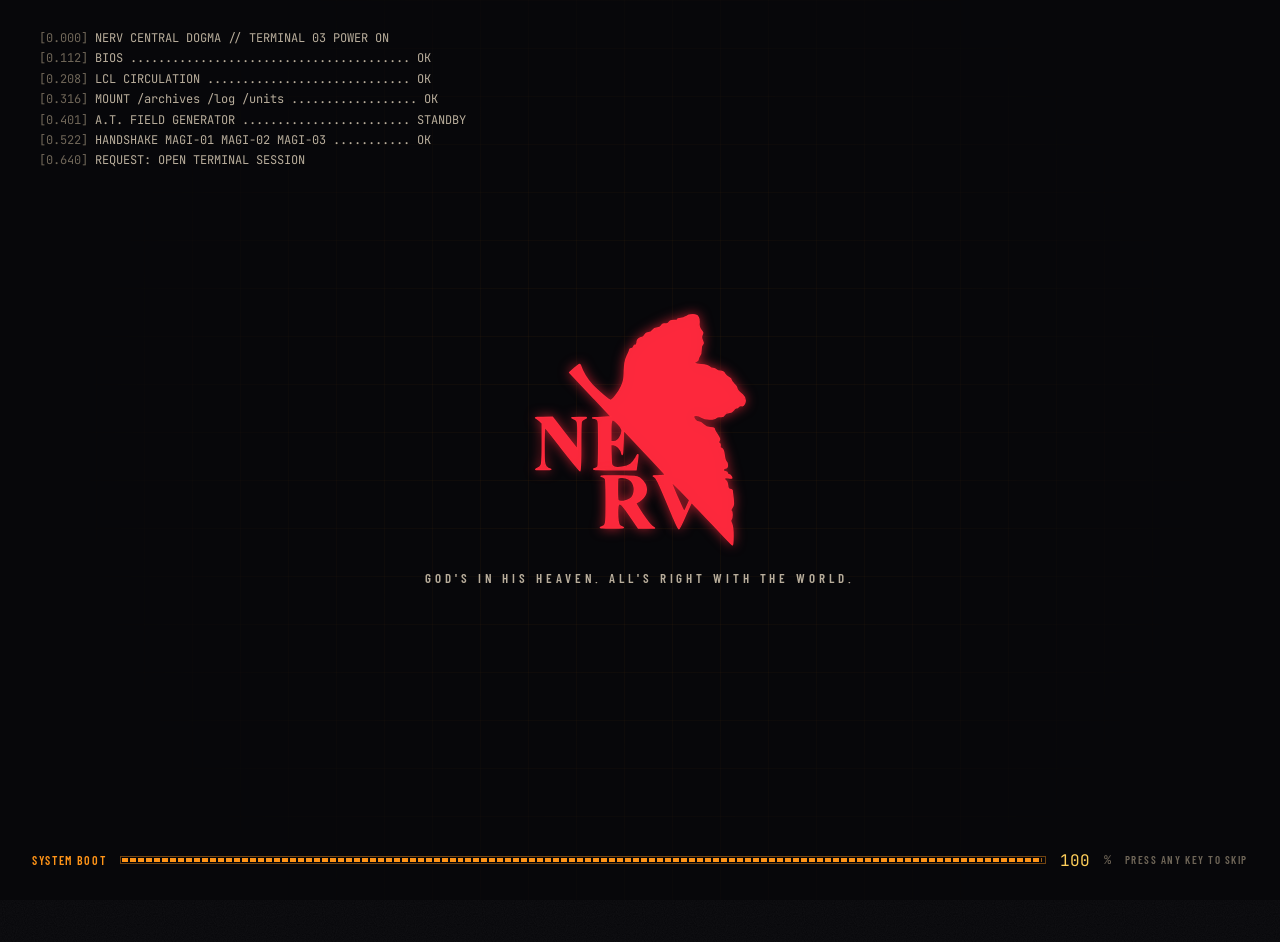
==== pilot/index.html @ dcb16325 "deploy: fc3ed68 (2026-10-24T13:28:58Z)" ====
<!DOCTYPE html><html data-astro-transition-scope="astro-gyrtbwwo-1" lang="zh-CN" data-theme="magi" data-fx="full"> <head><meta charset="utf-8"><meta name="viewport" content="width=device-width, initial-scale=1, viewport-fit=cover"><script>
  (function () {
    var THEMES = ["magi", "unit01", "unit02", "angel"];
    var FX = ["full", "low", "off"];
    function state() {
      var t = null, f = null;
      try {
        t = localStorage.getItem("nerv:theme");
        f = localStorage.getItem("nerv:fx");
        if (sessionStorage.getItem("nerv:angel") === "1") t = "angel";
      } catch (e) {}
      if (THEMES.indexOf(t) < 0) t = "magi";
      if (FX.indexOf(f) < 0) {
        var reduce = matchMedia("(prefers-reduced-motion: reduce)").matches;
        var coarse = matchMedia("(pointer: coarse)").matches;
        f = reduce || coarse ? "low" : "full";
      }
      return { t: t, f: f };
    }
    function apply(doc) {
      var s = state();
      doc.documentElement.dataset.theme = s.t;
      doc.documentElement.dataset.fx = s.f;
    }
    apply(document);
    // boot sequence: hide the shell before first paint (once per session)
    try {
      if (document.documentElement.dataset.fx !== "off" && !sessionStorage.getItem("nerv:booted")) {
        document.documentElement.classList.add("booting");
        // safety net if the boot script never runs
        setTimeout(function () {
          if (!sessionStorage.getItem("nerv:booted")) document.documentElement.classList.remove("booting");
        }, 6000);
      }
    } catch (e) {}
    document.addEventListener("astro:before-swap", function (e) {
      apply(e.newDocument);
      // root attributes are replaced on swap: carry over runtime capability classes
      ["has-webgl", "has-crosshair"].forEach(function (c) {
        if (document.documentElement.classList.contains(c)) e.newDocument.documentElement.classList.add(c);
      });
    });
  })();
</script><title>驾驶员 // NERV-BASE</title><meta name="description" content="关于 zzstar 与 NERV-BASE。"><link rel="canonical" href="https://nerv-base.com/pilot/"><meta name="theme-color" content="#07070a"><meta name="color-scheme" content="dark"><meta name="generator" content="Astro v7.4.2"><link rel="icon" href="/favicon.svg" type="image/svg+xml"><link rel="apple-touch-icon" href="/apple-touch-icon.png"><link rel="alternate" type="application/rss+xml" title="NERV-BASE" href="/rss.xml"><link rel="sitemap" href="/sitemap-index.xml"><meta property="og:site_name" content="NERV-BASE"><meta property="og:title" content="驾驶员"><meta property="og:description" content="关于 zzstar 与 NERV-BASE。"><meta property="og:type" content="website"><meta property="og:url" content="https://nerv-base.com/pilot/"><meta property="og:image" content="https://nerv-base.com/og/default.png"><meta property="og:image:width" content="1200"><meta property="og:image:height" content="630"><meta property="og:locale" content="zh_CN"><meta name="twitter:card" content="summary_large_image"><meta name="twitter:image" content="https://nerv-base.com/og/default.png"><link rel="preload" href="/fonts/eva-ming.076a8bb2.woff2" as="font" type="font/woff2" crossorigin> <style>@font-face{font-family:"EvaMing";src:url("/fonts/eva-ming.076a8bb2.woff2") format("woff2");font-weight:100 900;font-style:normal;font-display:swap;}</style><script defer src="https://umami.nerv-base.com/script.js" data-website-id="9819e1de-2ad7-4efb-9c79-26a27632ddd4" data-domains="nerv-base.com"></script><meta name="astro-view-transitions-enabled" content="true"> <meta name="astro-view-transitions-fallback" content="animate"><script type="module" src="/_astro/ClientRouter.astro_astro_type_script_index_0_lang.Cl372-C-.js"></script><link rel="stylesheet" href="/_astro/Base.BoJgZ5zO.css"><style>.pilot[data-astro-cid-vdq5rtl2]{gap:var(--gap);grid-template-columns:18.75rem minmax(0,1fr);align-items:start;display:grid}.pc-body[data-astro-cid-vdq5rtl2]{padding:1rem 1.125rem 1.125rem calc(var(--cut) + .5rem);grid-template-columns:minmax(0,1fr);gap:.875rem;display:grid}.pc-photo[data-astro-cid-vdq5rtl2]{border:1px solid var(--c-line-soft);background:repeating-linear-gradient(0deg, rgba(var(--c-primary-rgb), .05) 0 .125rem, transparent .125rem .25rem), var(--c-bg);place-items:center;height:14.375rem;padding:1.25rem;display:grid}.pc-photo[data-astro-cid-vdq5rtl2] svg{width:auto;max-width:100%;height:11.875rem}.pc-bar[data-astro-cid-vdq5rtl2]{height:.5rem}.pc-code[data-astro-cid-vdq5rtl2]{color:var(--c-fg-3);letter-spacing:.05em;margin:0;font-size:.625rem}@media (width<=900px){.pilot[data-astro-cid-vdq5rtl2]{grid-template-columns:minmax(0,1fr)}}
</style><link rel="stylesheet" href="/_astro/code999.D8M2jxet.css"><link rel="stylesheet" href="/_astro/waline.vwYoXT3E.css"><script type="module" src="/_astro/page.DPstRSKW.js"></script><style>[data-astro-transition-scope="astro-gyrtbwwo-1"] { view-transition-name: astro-gyrtbwwo-1; }@layer astro { ::view-transition-old(astro-gyrtbwwo-1) { animation: none; opacity: 0; mix-blend-mode: normal; }::view-transition-new(astro-gyrtbwwo-1) { animation: none; mix-blend-mode: normal; }::view-transition-group(astro-gyrtbwwo-1) { animation: none } }[data-astro-transition-fallback="old"] [data-astro-transition-scope="astro-gyrtbwwo-1"],
			[data-astro-transition-fallback="old"][data-astro-transition-scope="astro-gyrtbwwo-1"] { animation: none; mix-blend-mode: normal; }[data-astro-transition-fallback="new"] [data-astro-transition-scope="astro-gyrtbwwo-1"],
			[data-astro-transition-fallback="new"][data-astro-transition-scope="astro-gyrtbwwo-1"] { animation: none; mix-blend-mode: normal; }</style><style>[data-astro-transition-scope="astro-iywf7oe7-2"] { view-transition-name: stage; }@layer astro { ::view-transition-old(stage) { 
	animation-duration: 110ms;
	animation-timing-function: steps(2, end);
	animation-fill-mode: both;
	animation-name: nerv-sig-out; }::view-transition-new(stage) { 
	animation-duration: 460ms;
	animation-timing-function: cubic-bezier(0.16, 1, 0.3, 1);
	animation-fill-mode: both;
	animation-name: nerv-sig-in; }[data-astro-transition=back]::view-transition-old(stage) { 
	animation-duration: 110ms;
	animation-timing-function: steps(2, end);
	animation-fill-mode: both;
	animation-name: nerv-sig-out; }[data-astro-transition=back]::view-transition-new(stage) { 
	animation-duration: 460ms;
	animation-timing-function: cubic-bezier(0.16, 1, 0.3, 1);
	animation-fill-mode: both;
	animation-name: nerv-sig-in-back; } }[data-astro-transition-fallback="old"] [data-astro-transition-scope="astro-iywf7oe7-2"],
			[data-astro-transition-fallback="old"][data-astro-transition-scope="astro-iywf7oe7-2"] { 
	animation-duration: 110ms;
	animation-timing-function: steps(2, end);
	animation-fill-mode: both;
	animation-name: nerv-sig-out; }[data-astro-transition-fallback="new"] [data-astro-transition-scope="astro-iywf7oe7-2"],
			[data-astro-transition-fallback="new"][data-astro-transition-scope="astro-iywf7oe7-2"] { 
	animation-duration: 460ms;
	animation-timing-function: cubic-bezier(0.16, 1, 0.3, 1);
	animation-fill-mode: both;
	animation-name: nerv-sig-in; }[data-astro-transition=back][data-astro-transition-fallback="old"] [data-astro-transition-scope="astro-iywf7oe7-2"],
			[data-astro-transition=back][data-astro-transition-fallback="old"][data-astro-transition-scope="astro-iywf7oe7-2"] { 
	animation-duration: 110ms;
	animation-timing-function: steps(2, end);
	animation-fill-mode: both;
	animation-name: nerv-sig-out; }[data-astro-transition=back][data-astro-transition-fallback="new"] [data-astro-transition-scope="astro-iywf7oe7-2"],
			[data-astro-transition=back][data-astro-transition-fallback="new"][data-astro-transition-scope="astro-iywf7oe7-2"] { 
	animation-duration: 460ms;
	animation-timing-function: cubic-bezier(0.16, 1, 0.3, 1);
	animation-fill-mode: both;
	animation-name: nerv-sig-in-back; }</style></head> <body data-variant="default"> <a class="skip-link" href="#main">跳到正文 / SKIP</a> <canvas data-astro-transition-persist="hexfield" id="hexfield" class="hexfield" aria-hidden="true"></canvas> <div class="hex-fallback" aria-hidden="true"></div> <div data-astro-transition-persist="crt" class="crt" aria-hidden="true"><i class="crt-noise"></i></div> <div class="shell"> <header data-astro-transition-persist="statusbar" class="statusbar" data-astro-cid-nuzon3mj> <a class="sb-brand" href="/" aria-label="NERV-BASE 首页" data-lock data-astro-cid-nuzon3mj> <svg class="nerv-logo sb-logo" viewBox="52 12 234 254" role="img" aria-label="NERV" xmlns="http://www.w3.org/2000/svg" data-astro-cid-7beclvjf> <title>NERV</title> <g class="emblem" data-astro-cid-7beclvjf> <path d="M218.0 18.0C216.6 19.1 214.0 20.0 212.3 20.0C210.5 20.0 209.0 20.4 209.0 21.0C209.0 21.5 207.2 22.0 205.0 22.0C202.0 22.0 200.8 22.5 199.9 24.1C199.1 25.7 198.1 26.1 195.8 25.8C193.4 25.4 192.6 25.8 191.7 27.7C190.9 29.4 189.9 30.0 187.4 30.0C184.9 30.0 183.6 30.7 182.4 32.5C181.3 34.2 179.8 35.0 178.1 35.0C176.2 35.0 174.9 35.8 174.0 37.5C173.3 38.9 172.0 40.0 171.1 40.0C168.8 40.1 166.0 42.4 166.0 44.3C166.0 46.9 164.9 49.0 163.8 48.4C163.3 48.1 162.6 48.7 162.3 49.9C162.0 51.1 161.0 52.0 159.9 52.0C158.8 52.0 158.0 52.5 158.0 53.2C158.0 53.8 156.8 56.8 155.3 59.9C152.9 64.8 152.5 66.9 152.3 75.9C152.1 85.1 151.7 87.1 149.1 92.6C146.3 98.7 139.7 107.0 137.8 107.0C136.1 107.0 124.5 97.3 118.2 90.6C113.0 85.0 107.8 76.3 105.6 69.7C105.1 68.1 104.3 68.5 99.5 72.7L94.1 77.5L98.9 82.5C101.5 85.2 111.5 95.8 121.1 106.0L138.5 124.5L127.5 125.1C121.4 125.4 117.5 125.7 118.8 125.8C120.1 125.9 122.0 126.5 123.1 127.0C124.9 128.0 125.0 129.4 125.0 152.3C125.0 165.6 124.6 177.1 124.1 177.8C123.6 178.6 121.7 179.6 119.9 180.0C117.9 180.5 126.2 180.8 140.6 180.9L164.8 181.0L165.9 173.5C167.4 163.2 167.3 162.8 164.5 168.2C163.1 170.7 160.7 173.8 159.0 175.0C154.9 177.9 144.8 179.5 141.2 177.8C138.5 176.5 138.5 176.3 138.2 165.2L137.9 154.0L140.5 154.0C144.1 154.0 148.7 158.8 149.7 163.6C150.3 166.6 150.6 164.1 151.0 153.0L151.5 138.6L173.5 161.9C185.6 174.7 195.7 185.6 195.8 186.1C196.0 186.6 192.9 187.0 188.8 187.1C183.3 187.1 182.1 187.4 183.8 188.0C186.4 189.1 188.3 193.0 201.1 223.7C205.7 234.9 209.9 243.9 210.3 243.7C210.8 243.6 213.9 237.3 217.2 229.7C220.6 222.2 223.6 216.0 223.9 216.0C224.3 216.0 234.0 226.0 245.5 238.2C257.0 250.5 266.7 260.6 267.2 260.8C267.6 261.0 268.0 256.7 268.0 251.2C268.0 244.1 267.5 240.4 266.4 238.1C265.2 235.7 265.1 234.5 265.9 233.7C267.3 232.3 267.4 225.3 266.0 224.5C265.4 224.1 265.7 222.8 266.9 221.2C268.6 218.8 268.7 217.6 268.0 211.0C267.5 206.9 267.1 203.2 267.0 202.8C267.0 202.4 266.0 202.0 264.8 201.8C262.9 201.6 262.4 200.8 262.2 197.5C262.0 195.3 261.2 193.1 260.4 192.7C259.6 192.3 259.0 191.2 259.0 190.4C259.0 189.1 259.8 189.0 263.1 189.5C267.0 190.2 267.1 190.1 266.1 188.1C265.4 186.9 264.3 186.0 263.5 186.0C262.7 186.0 262.0 185.4 262.0 184.6C262.0 183.8 261.0 183.0 259.8 182.8C258.5 182.6 257.5 181.8 257.5 181.0C257.5 180.2 258.5 179.4 259.8 179.2C261.5 178.9 262.0 178.2 262.0 176.1C262.0 174.5 261.4 172.7 260.6 172.1C259.8 171.4 258.9 168.2 258.5 164.8C257.9 160.0 257.4 158.7 255.8 158.2C254.4 157.9 253.9 157.1 254.3 155.4C254.5 154.0 254.1 152.9 253.3 152.6C252.2 152.2 252.2 151.7 253.1 150.1C254.2 148.5 253.8 147.5 251.2 143.4C249.4 140.8 248.0 138.1 248.0 137.3C248.0 136.4 246.6 136.0 243.7 136.0C240.2 136.0 238.8 135.4 236.5 133.0C234.9 131.3 232.6 130.0 231.4 130.0C229.1 130.0 226.0 126.7 226.0 124.3C226.0 122.3 231.1 122.8 234.5 125.0C238.4 127.6 248.1 127.8 250.1 125.4C251.0 124.3 252.4 124.0 254.6 124.3C257.2 124.7 257.9 124.4 258.9 122.4C259.7 120.5 260.7 120.0 263.4 120.0C265.9 120.0 267.2 119.4 268.4 117.5C269.3 116.1 270.7 115.0 271.4 115.0C272.1 115.0 273.3 114.4 273.9 113.6C274.6 112.8 275.9 112.4 277.0 112.7C278.4 113.1 279.3 112.5 280.1 110.7C281.6 107.5 280.6 103.5 277.7 100.9C276.5 99.8 274.7 98.2 273.8 97.3C272.8 96.4 272.0 94.9 272.0 94.0C272.0 93.1 270.7 91.1 269.0 89.5C267.4 87.9 266.0 86.0 266.0 85.3C266.0 84.6 264.7 83.4 263.2 82.6C261.7 81.8 259.8 80.0 259.0 78.6C258.0 76.6 256.9 76.0 254.5 76.0C252.7 76.0 250.7 75.3 250.0 74.5C249.3 73.7 247.8 73.0 246.7 73.0C245.6 73.0 243.8 72.2 242.7 71.2C241.4 70.1 238.5 69.3 233.9 69.0C226.7 68.5 224.9 67.2 228.8 65.5C230.0 65.0 231.0 63.8 231.0 63.0C231.0 62.1 231.7 60.5 232.5 59.4C233.3 58.4 234.0 55.5 234.0 53.1C234.0 50.5 234.6 48.3 235.5 47.6C236.8 46.6 236.7 46.1 235.3 43.2C234.0 40.4 233.9 39.5 235.0 37.4C236.2 35.2 236.1 34.7 233.8 32.2C231.7 29.9 231.4 28.8 231.8 25.1C232.0 22.6 231.7 19.8 230.9 18.4C229.9 16.4 228.9 16.0 225.1 16.0C222.1 16.0 219.6 16.7 218.0 18.0ZM145.8 132.3C150.4 137.0 150.8 139.1 148.5 144.7C146.6 149.1 144.4 150.9 140.8 151.0L138.0 151.0L138.0 139.5C138.0 126.0 138.8 125.2 145.8 132.3ZM219.3 218.8C218.0 222.0 216.5 224.8 216.1 225.3C215.5 225.9 204.0 199.9 202.3 194.0C202.1 193.2 206.3 197.2 211.8 202.8L221.8 213.2L219.3 218.8Z" data-astro-cid-7beclvjf></path><path d="M58.0 125.7C58.8 126.0 60.7 127.4 62.3 128.8L65.0 131.4L65.0 152.1C65.0 163.5 64.6 174.0 64.0 175.5C63.5 176.9 61.6 178.7 59.8 179.5C56.7 180.8 57.1 180.9 66.5 180.8C72.0 180.8 75.3 180.5 73.8 180.3C72.3 180.1 70.1 178.7 69.0 177.3C67.2 174.9 67.0 173.3 67.0 155.4C67.0 144.7 67.3 136.0 67.8 136.1C68.2 136.1 76.6 146.4 86.5 159.1C96.4 171.7 104.8 182.0 105.3 182.0C105.7 182.0 106.0 170.6 106.0 156.6C106.0 142.6 106.3 130.4 106.6 129.5C107.0 128.5 108.7 127.2 110.4 126.4C113.3 125.2 112.8 125.1 104.0 125.1C96.6 125.2 95.2 125.4 97.6 126.1C102.8 127.6 103.1 128.5 102.8 144.6L102.5 159.3L89.2 142.2L75.9 125.0L66.2 125.1C60.9 125.1 57.2 125.4 58.0 125.7Z" data-astro-cid-7beclvjf></path><path d="M127.9 188.0C129.7 188.4 131.6 189.4 132.1 190.2C132.6 190.9 133.0 202.1 133.0 215.1C133.0 240.7 133.1 240.2 127.3 242.0C125.5 242.5 129.5 242.8 139.0 242.9C151.5 242.9 153.0 242.7 150.0 241.7C146.8 240.6 146.5 240.1 145.7 235.0C145.3 232.0 145.1 226.8 145.2 223.5C145.5 218.4 145.8 217.5 147.5 217.2C149.1 217.0 151.5 219.8 158.4 230.0L167.3 243.0L175.9 243.0L184.5 242.9L181.8 240.9C178.2 238.2 163.4 216.7 164.8 216.2C168.0 215.2 172.7 211.1 174.3 208.0C177.5 201.7 175.3 194.6 168.6 189.6C166.1 187.7 164.3 187.5 145.2 187.3C132.4 187.2 125.8 187.4 127.9 188.0ZM156.6 190.5C162.1 192.8 164.5 200.5 161.9 207.8C160.5 211.8 157.7 213.5 151.4 214.4C147.2 214.9 146.1 214.7 145.6 213.4C144.8 211.3 144.8 190.5 145.7 189.7C146.8 188.5 152.9 188.9 156.6 190.5Z" data-astro-cid-7beclvjf></path> </g>  </svg> <span class="sb-name hud" data-astro-cid-nuzon3mj>NERV-BASE</span> </a> <div class="sb-path mono" aria-label="当前位置" data-astro-cid-nuzon3mj> <span class="dim" data-astro-cid-nuzon3mj>MAGI://</span><span class="sb-path-text" data-decode="420" data-astro-cid-nuzon3mj>PILOT</span><span class="blink" data-astro-cid-nuzon3mj>_</span> </div> <dl class="sb-gauges" aria-label="系统状态" data-astro-cid-nuzon3mj> <div class="sb-g" data-astro-cid-nuzon3mj> <dt data-astro-cid-nuzon3mj>SYNC</dt> <dd class="mono" data-hud="sync" data-astro-cid-nuzon3mj>41.3%</dd> </div> <div class="sb-g" data-astro-cid-nuzon3mj> <dt data-astro-cid-nuzon3mj>ACTIVE</dt> <dd class="mono" data-hud="online" data-astro-cid-nuzon3mj>--</dd> </div> <div class="sb-g sb-alert" data-astro-cid-nuzon3mj> <dt data-astro-cid-nuzon3mj>ALERT</dt> <dd class="mono" data-hud="alert" data-astro-cid-nuzon3mj>GREEN</dd> </div> <div class="sb-g sb-clock" data-astro-cid-nuzon3mj> <dt data-astro-cid-nuzon3mj>UTC+8</dt> <dd class="mono" data-hud="clock" data-astro-cid-nuzon3mj>--:--:--</dd> </div> </dl> <div class="sb-ctrl" data-astro-cid-nuzon3mj> <button class="sb-btn hud" type="button" data-action="fx" aria-label="切换特效强度" title="特效强度 FULL / LOW / OFF" data-astro-cid-nuzon3mj>
FX:<b data-hud="fx" data-astro-cid-nuzon3mj>FULL</b> </button> <div class="sb-themes" role="radiogroup" aria-label="配色" data-astro-cid-nuzon3mj> <button class="sb-theme" type="button" role="radio" data-theme-btn="magi" aria-label="MAGI 琥珀 / 警报红" title="MAGI — 琥珀 / 警报红" data-astro-cid-nuzon3mj> <i data-astro-cid-nuzon3mj></i> </button><button class="sb-theme" type="button" role="radio" data-theme-btn="unit01" aria-label="UNIT-01 初号机 紫 / 荧光绿" title="UNIT-01 — 初号机 紫 / 荧光绿" data-astro-cid-nuzon3mj> <i data-astro-cid-nuzon3mj></i> </button><button class="sb-theme" type="button" role="radio" data-theme-btn="unit02" aria-label="UNIT-02 二号机 红 / 橙" title="UNIT-02 — 二号机 红 / 橙" data-astro-cid-nuzon3mj> <i data-astro-cid-nuzon3mj></i> </button> </div> <button class="sb-btn hud" type="button" data-action="console" aria-label="打开命令控制台" title="控制台 ( ` / Ctrl+K )" data-astro-cid-nuzon3mj> <span aria-hidden="true" data-astro-cid-nuzon3mj>&gt;_</span><kbd data-astro-cid-nuzon3mj>`</kbd> </button> </div> </header> <nav class="rail" aria-label="主导航" data-astro-cid-zh2wcfwb> <div class="rail-head hud" data-astro-cid-zh2wcfwb> <span data-astro-cid-zh2wcfwb>SECTOR</span><span class="dim" data-astro-cid-zh2wcfwb>// GEOFRONT</span> </div> <ul class="rail-list" data-astro-cid-zh2wcfwb> <li data-astro-cid-zh2wcfwb> <a class="rail-item" href="/" data-astro-cid-zh2wcfwb> <span class="ri-code mono" data-astro-cid-zh2wcfwb>00</span> <span class="ri-text" data-astro-cid-zh2wcfwb> <span class="ri-label" data-astro-cid-zh2wcfwb>中央作战室</span> <span class="ri-en hud" data-decode-hover data-astro-cid-zh2wcfwb>CENTRAL DOGMA</span> </span> <span class="ri-mark" aria-hidden="true" data-astro-cid-zh2wcfwb></span> </a> </li><li data-astro-cid-zh2wcfwb> <a class="rail-item" href="/archives/" data-astro-cid-zh2wcfwb> <span class="ri-code mono" data-astro-cid-zh2wcfwb>01</span> <span class="ri-text" data-astro-cid-zh2wcfwb> <span class="ri-label" data-astro-cid-zh2wcfwb>机密档案</span> <span class="ri-en hud" data-decode-hover data-astro-cid-zh2wcfwb>ARCHIVES</span> </span> <span class="ri-mark" aria-hidden="true" data-astro-cid-zh2wcfwb></span> </a> </li><li data-astro-cid-zh2wcfwb> <a class="rail-item" href="/log/" data-astro-cid-zh2wcfwb> <span class="ri-code mono" data-astro-cid-zh2wcfwb>02</span> <span class="ri-text" data-astro-cid-zh2wcfwb> <span class="ri-label" data-astro-cid-zh2wcfwb>工作日志</span> <span class="ri-en hud" data-decode-hover data-astro-cid-zh2wcfwb>LOG</span> </span> <span class="ri-mark" aria-hidden="true" data-astro-cid-zh2wcfwb></span> </a> </li><li data-astro-cid-zh2wcfwb> <a class="rail-item" href="/units/" data-astro-cid-zh2wcfwb> <span class="ri-code mono" data-astro-cid-zh2wcfwb>03</span> <span class="ri-text" data-astro-cid-zh2wcfwb> <span class="ri-label" data-astro-cid-zh2wcfwb>机体档案</span> <span class="ri-en hud" data-decode-hover data-astro-cid-zh2wcfwb>UNITS</span> </span> <span class="ri-mark" aria-hidden="true" data-astro-cid-zh2wcfwb></span> </a> </li><li data-astro-cid-zh2wcfwb> <a class="rail-item active" href="/pilot/" aria-current="page" data-astro-cid-zh2wcfwb> <span class="ri-code mono" data-astro-cid-zh2wcfwb>04</span> <span class="ri-text" data-astro-cid-zh2wcfwb> <span class="ri-label" data-astro-cid-zh2wcfwb>驾驶员</span> <span class="ri-en hud" data-decode-hover data-astro-cid-zh2wcfwb>PILOT</span> </span> <span class="ri-mark" aria-hidden="true" data-astro-cid-zh2wcfwb></span> </a> </li><li data-astro-cid-zh2wcfwb> <a class="rail-item" href="/branches/" data-astro-cid-zh2wcfwb> <span class="ri-code mono" data-astro-cid-zh2wcfwb>05</span> <span class="ri-text" data-astro-cid-zh2wcfwb> <span class="ri-label" data-astro-cid-zh2wcfwb>各国支部</span> <span class="ri-en hud" data-decode-hover data-astro-cid-zh2wcfwb>BRANCHES</span> </span> <span class="ri-mark" aria-hidden="true" data-astro-cid-zh2wcfwb></span> </a> </li> </ul> <div class="rail-foot" data-astro-cid-zh2wcfwb> <div class="stripes" aria-hidden="true" data-astro-cid-zh2wcfwb></div> <dl class="rail-stats" data-astro-cid-zh2wcfwb> <div data-astro-cid-zh2wcfwb><dt class="hud" data-astro-cid-zh2wcfwb>UPTIME</dt><dd class="mono" data-hud="uptime" data-since="2026-10-23T17:37:57+08:00" data-astro-cid-zh2wcfwb>--</dd></div> <div data-astro-cid-zh2wcfwb><dt class="hud" data-astro-cid-zh2wcfwb>TODAY</dt><dd class="mono" data-hud="today" data-astro-cid-zh2wcfwb>--</dd></div> <div data-astro-cid-zh2wcfwb><dt class="hud" data-astro-cid-zh2wcfwb>TOTAL</dt><dd class="mono" data-hud="total" data-astro-cid-zh2wcfwb>--</dd></div> </dl> <div class="rail-links hud" data-astro-cid-zh2wcfwb> <a href="/rss.xml" data-astro-reload data-astro-cid-zh2wcfwb>RSS</a> <a href="https://github.com/zzstar101" target="_blank" rel="noopener" data-astro-cid-zh2wcfwb>GITHUB</a> <a href="/search/" data-astro-cid-zh2wcfwb>SEARCH</a> </div> <p class="rail-motto jp" data-astro-cid-zh2wcfwb>人類補完計画</p> </div> </nav> <div data-astro-transition-scope="astro-iywf7oe7-2" class="stage"> <main id="main" class="main" data-path="PILOT" tabindex="-1">  <header class="sec-head panel"> <div class="sh-top"> <span class="label">SECTOR 04 // PILOT PROFILE</span>  </div> <h1 class="eva-title" data-decode="700">驾驶员</h1> <p class="sh-desc">第三适格者的个人资料。</p>  <span class="sh-jp jp" aria-hidden="true">適格者</span> <span class="sh-big" aria-hidden="true">04</span> <div class="stripes" aria-hidden="true"></div> </header> <div class="pilot" data-astro-cid-vdq5rtl2> <section class="pilot-card panel" aria-label="驾驶员证" data-astro-cid-vdq5rtl2> <div class="panel-head" data-astro-cid-vdq5rtl2> <span class="label" data-astro-cid-vdq5rtl2>NERV ID CARD</span> <span class="hud dim" style="font-size:11px" data-astro-cid-vdq5rtl2>CLEARANCE A</span> </div> <div class="pc-body" data-astro-cid-vdq5rtl2> <div class="pc-photo" aria-hidden="true" data-astro-cid-vdq5rtl2> <svg class="nerv-logo" viewBox="26 10 262 304" role="img" aria-label="NERV" xmlns="http://www.w3.org/2000/svg" data-astro-cid-7beclvjf> <title>NERV</title> <g class="emblem" data-astro-cid-7beclvjf> <path d="M218.0 18.0C216.6 19.1 214.0 20.0 212.3 20.0C210.5 20.0 209.0 20.4 209.0 21.0C209.0 21.5 207.2 22.0 205.0 22.0C202.0 22.0 200.8 22.5 199.9 24.1C199.1 25.7 198.1 26.1 195.8 25.8C193.4 25.4 192.6 25.8 191.7 27.7C190.9 29.4 189.9 30.0 187.4 30.0C184.9 30.0 183.6 30.7 182.4 32.5C181.3 34.2 179.8 35.0 178.1 35.0C176.2 35.0 174.9 35.8 174.0 37.5C173.3 38.9 172.0 40.0 171.1 40.0C168.8 40.1 166.0 42.4 166.0 44.3C166.0 46.9 164.9 49.0 163.8 48.4C163.3 48.1 162.6 48.7 162.3 49.9C162.0 51.1 161.0 52.0 159.9 52.0C158.8 52.0 158.0 52.5 158.0 53.2C158.0 53.8 156.8 56.8 155.3 59.9C152.9 64.8 152.5 66.9 152.3 75.9C152.1 85.1 151.7 87.1 149.1 92.6C146.3 98.7 139.7 107.0 137.8 107.0C136.1 107.0 124.5 97.3 118.2 90.6C113.0 85.0 107.8 76.3 105.6 69.7C105.1 68.1 104.3 68.5 99.5 72.7L94.1 77.5L98.9 82.5C101.5 85.2 111.5 95.8 121.1 106.0L138.5 124.5L127.5 125.1C121.4 125.4 117.5 125.7 118.8 125.8C120.1 125.9 122.0 126.5 123.1 127.0C124.9 128.0 125.0 129.4 125.0 152.3C125.0 165.6 124.6 177.1 124.1 177.8C123.6 178.6 121.7 179.6 119.9 180.0C117.9 180.5 126.2 180.8 140.6 180.9L164.8 181.0L165.9 173.5C167.4 163.2 167.3 162.8 164.5 168.2C163.1 170.7 160.7 173.8 159.0 175.0C154.9 177.9 144.8 179.5 141.2 177.8C138.5 176.5 138.5 176.3 138.2 165.2L137.9 154.0L140.5 154.0C144.1 154.0 148.7 158.8 149.7 163.6C150.3 166.6 150.6 164.1 151.0 153.0L151.5 138.6L173.5 161.9C185.6 174.7 195.7 185.6 195.8 186.1C196.0 186.6 192.9 187.0 188.8 187.1C183.3 187.1 182.1 187.4 183.8 188.0C186.4 189.1 188.3 193.0 201.1 223.7C205.7 234.9 209.9 243.9 210.3 243.7C210.8 243.6 213.9 237.3 217.2 229.7C220.6 222.2 223.6 216.0 223.9 216.0C224.3 216.0 234.0 226.0 245.5 238.2C257.0 250.5 266.7 260.6 267.2 260.8C267.6 261.0 268.0 256.7 268.0 251.2C268.0 244.1 267.5 240.4 266.4 238.1C265.2 235.7 265.1 234.5 265.9 233.7C267.3 232.3 267.4 225.3 266.0 224.5C265.4 224.1 265.7 222.8 266.9 221.2C268.6 218.8 268.7 217.6 268.0 211.0C267.5 206.9 267.1 203.2 267.0 202.8C267.0 202.4 266.0 202.0 264.8 201.8C262.9 201.6 262.4 200.8 262.2 197.5C262.0 195.3 261.2 193.1 260.4 192.7C259.6 192.3 259.0 191.2 259.0 190.4C259.0 189.1 259.8 189.0 263.1 189.5C267.0 190.2 267.1 190.1 266.1 188.1C265.4 186.9 264.3 186.0 263.5 186.0C262.7 186.0 262.0 185.4 262.0 184.6C262.0 183.8 261.0 183.0 259.8 182.8C258.5 182.6 257.5 181.8 257.5 181.0C257.5 180.2 258.5 179.4 259.8 179.2C261.5 178.9 262.0 178.2 262.0 176.1C262.0 174.5 261.4 172.7 260.6 172.1C259.8 171.4 258.9 168.2 258.5 164.8C257.9 160.0 257.4 158.7 255.8 158.2C254.4 157.9 253.9 157.1 254.3 155.4C254.5 154.0 254.1 152.9 253.3 152.6C252.2 152.2 252.2 151.7 253.1 150.1C254.2 148.5 253.8 147.5 251.2 143.4C249.4 140.8 248.0 138.1 248.0 137.3C248.0 136.4 246.6 136.0 243.7 136.0C240.2 136.0 238.8 135.4 236.5 133.0C234.9 131.3 232.6 130.0 231.4 130.0C229.1 130.0 226.0 126.7 226.0 124.3C226.0 122.3 231.1 122.8 234.5 125.0C238.4 127.6 248.1 127.8 250.1 125.4C251.0 124.3 252.4 124.0 254.6 124.3C257.2 124.7 257.9 124.4 258.9 122.4C259.7 120.5 260.7 120.0 263.4 120.0C265.9 120.0 267.2 119.4 268.4 117.5C269.3 116.1 270.7 115.0 271.4 115.0C272.1 115.0 273.3 114.4 273.9 113.6C274.6 112.8 275.9 112.4 277.0 112.7C278.4 113.1 279.3 112.5 280.1 110.7C281.6 107.5 280.6 103.5 277.7 100.9C276.5 99.8 274.7 98.2 273.8 97.3C272.8 96.4 272.0 94.9 272.0 94.0C272.0 93.1 270.7 91.1 269.0 89.5C267.4 87.9 266.0 86.0 266.0 85.3C266.0 84.6 264.7 83.4 263.2 82.6C261.7 81.8 259.8 80.0 259.0 78.6C258.0 76.6 256.9 76.0 254.5 76.0C252.7 76.0 250.7 75.3 250.0 74.5C249.3 73.7 247.8 73.0 246.7 73.0C245.6 73.0 243.8 72.2 242.7 71.2C241.4 70.1 238.5 69.3 233.9 69.0C226.7 68.5 224.9 67.2 228.8 65.5C230.0 65.0 231.0 63.8 231.0 63.0C231.0 62.1 231.7 60.5 232.5 59.4C233.3 58.4 234.0 55.5 234.0 53.1C234.0 50.5 234.6 48.3 235.5 47.6C236.8 46.6 236.7 46.1 235.3 43.2C234.0 40.4 233.9 39.5 235.0 37.4C236.2 35.2 236.1 34.7 233.8 32.2C231.7 29.9 231.4 28.8 231.8 25.1C232.0 22.6 231.7 19.8 230.9 18.4C229.9 16.4 228.9 16.0 225.1 16.0C222.1 16.0 219.6 16.7 218.0 18.0ZM145.8 132.3C150.4 137.0 150.8 139.1 148.5 144.7C146.6 149.1 144.4 150.9 140.8 151.0L138.0 151.0L138.0 139.5C138.0 126.0 138.8 125.2 145.8 132.3ZM219.3 218.8C218.0 222.0 216.5 224.8 216.1 225.3C215.5 225.9 204.0 199.9 202.3 194.0C202.1 193.2 206.3 197.2 211.8 202.8L221.8 213.2L219.3 218.8Z" data-astro-cid-7beclvjf></path><path d="M58.0 125.7C58.8 126.0 60.7 127.4 62.3 128.8L65.0 131.4L65.0 152.1C65.0 163.5 64.6 174.0 64.0 175.5C63.5 176.9 61.6 178.7 59.8 179.5C56.7 180.8 57.1 180.9 66.5 180.8C72.0 180.8 75.3 180.5 73.8 180.3C72.3 180.1 70.1 178.7 69.0 177.3C67.2 174.9 67.0 173.3 67.0 155.4C67.0 144.7 67.3 136.0 67.8 136.1C68.2 136.1 76.6 146.4 86.5 159.1C96.4 171.7 104.8 182.0 105.3 182.0C105.7 182.0 106.0 170.6 106.0 156.6C106.0 142.6 106.3 130.4 106.6 129.5C107.0 128.5 108.7 127.2 110.4 126.4C113.3 125.2 112.8 125.1 104.0 125.1C96.6 125.2 95.2 125.4 97.6 126.1C102.8 127.6 103.1 128.5 102.8 144.6L102.5 159.3L89.2 142.2L75.9 125.0L66.2 125.1C60.9 125.1 57.2 125.4 58.0 125.7Z" data-astro-cid-7beclvjf></path><path d="M127.9 188.0C129.7 188.4 131.6 189.4 132.1 190.2C132.6 190.9 133.0 202.1 133.0 215.1C133.0 240.7 133.1 240.2 127.3 242.0C125.5 242.5 129.5 242.8 139.0 242.9C151.5 242.9 153.0 242.7 150.0 241.7C146.8 240.6 146.5 240.1 145.7 235.0C145.3 232.0 145.1 226.8 145.2 223.5C145.5 218.4 145.8 217.5 147.5 217.2C149.1 217.0 151.5 219.8 158.4 230.0L167.3 243.0L175.9 243.0L184.5 242.9L181.8 240.9C178.2 238.2 163.4 216.7 164.8 216.2C168.0 215.2 172.7 211.1 174.3 208.0C177.5 201.7 175.3 194.6 168.6 189.6C166.1 187.7 164.3 187.5 145.2 187.3C132.4 187.2 125.8 187.4 127.9 188.0ZM156.6 190.5C162.1 192.8 164.5 200.5 161.9 207.8C160.5 211.8 157.7 213.5 151.4 214.4C147.2 214.9 146.1 214.7 145.6 213.4C144.8 211.3 144.8 190.5 145.7 189.7C146.8 188.5 152.9 188.9 156.6 190.5Z" data-astro-cid-7beclvjf></path> </g>  <path id="nerv-arc-6izirb" d="M34.99 219.07 A146 146 0 0 0 260.25 273.15" fill="none" data-astro-cid-7beclvjf></path> <text class="motto" data-astro-cid-7beclvjf> <textPath href="#nerv-arc-6izirb" textLength="267.6" lengthAdjust="spacing" data-astro-cid-7beclvjf> GOD&#39;S IN HIS HEAVEN. ALL&#39;S RIGHT WITH THE WORLD </textPath> </text>  </svg> </div> <dl class="kv" data-astro-cid-vdq5rtl2> <div data-astro-cid-vdq5rtl2><dt data-astro-cid-vdq5rtl2>NAME</dt><dd data-astro-cid-vdq5rtl2>zzstar</dd></div> <div data-astro-cid-vdq5rtl2><dt data-astro-cid-vdq5rtl2>CODE</dt><dd data-astro-cid-vdq5rtl2>THE 3RD CHILD</dd></div> <div data-astro-cid-vdq5rtl2><dt data-astro-cid-vdq5rtl2>AFFILIATION</dt><dd data-astro-cid-vdq5rtl2>NERV-BASE HQ</dd></div> <div data-astro-cid-vdq5rtl2><dt data-astro-cid-vdq5rtl2>SYNC RATIO</dt><dd data-hud="sync" data-astro-cid-vdq5rtl2>41.3%</dd></div> <div data-astro-cid-vdq5rtl2><dt data-astro-cid-vdq5rtl2>SERVICE</dt><dd data-astro-cid-vdq5rtl2>2 DAYS</dd></div> <div data-astro-cid-vdq5rtl2><dt data-astro-cid-vdq5rtl2>DOSSIERS</dt><dd data-astro-cid-vdq5rtl2>1</dd></div> <div data-astro-cid-vdq5rtl2><dt data-astro-cid-vdq5rtl2>LOGS</dt><dd data-astro-cid-vdq5rtl2>3</dd></div> <div data-astro-cid-vdq5rtl2><dt data-astro-cid-vdq5rtl2>UNITS</dt><dd data-astro-cid-vdq5rtl2>1</dd></div> </dl> <div class="pc-bar stripes" aria-hidden="true" data-astro-cid-vdq5rtl2></div> <p class="pc-code mono" aria-hidden="true" data-astro-cid-vdq5rtl2>NERV-ZZSTAR-0003 · ISSUED 2026.10.23</p> </div> </section> <section class="panel pbody" data-pagefind-body data-astro-cid-vdq5rtl2> <div class="prose" data-astro-cid-vdq5rtl2><!-- 本页内容可直接修改：src/pages/pilot/_about.md -->
<h2 id="关于本部">关于本部</h2>
<p>这里是 <strong>NERV-BASE</strong>，我的个人终端：记录技术笔记、折腾过程与偶尔的碎碎念。</p>
<ul>
<li>长篇内容归入 <a href="/archives/">机密档案</a>；</li>
<li>零碎进展写在 <a href="/log/">工作日志</a>；</li>
<li>做过的东西陈列在 <a href="/units/">机体档案</a>。</li>
</ul>
<h2 id="通讯方式">通讯方式</h2>
<ul>
<li>GitHub：<a href="https://github.com/zzstar101">@zzstar101</a></li>
<li>RSS：<a href="/rss.xml">/rss.xml</a></li>
</ul></div> </section> </div>  </main>  </div> </div> <div data-astro-transition-persist="ticker" class="ticker" aria-hidden="true" data-astro-cid-dja5l63r> <span class="tk-tag hud" data-astro-cid-dja5l63r>MAGI//FEED</span> <div class="tk-track" data-astro-cid-dja5l63r> <div class="tk-run" data-astro-cid-dja5l63r> <span class="tk-seq" data-astro-cid-dja5l63r> <span class="tk-item" data-astro-cid-dja5l63r> <i data-astro-cid-dja5l63r>◆</i> MAGI SYSTEM NOMINAL </span><span class="tk-item" data-astro-cid-dja5l63r> <i data-astro-cid-dja5l63r>◆</i> MELCHIOR-1 · BALTHASAR-2 · CASPER-3 :: 3/3 ONLINE </span><span class="tk-item" data-astro-cid-dja5l63r> <i data-astro-cid-dja5l63r>◆</i> TERMINAL DOGMA ACCESS RESTRICTED </span><span class="tk-item" data-astro-cid-dja5l63r> <i data-astro-cid-dja5l63r>◆</i> 第3新東京市 迎撃システム 稼働中 </span><span class="tk-item" data-astro-cid-dja5l63r> <i data-astro-cid-dja5l63r>◆</i> PATTERN BLUE NOT DETECTED </span><span class="tk-item" data-astro-cid-dja5l63r> <i data-astro-cid-dja5l63r>◆</i> LCL PURITY 99.89% </span><span class="tk-item" data-astro-cid-dja5l63r> <i data-astro-cid-dja5l63r>◆</i> PRESS [`] TO OPEN CONSOLE </span><span class="tk-item" data-astro-cid-dja5l63r> <i data-astro-cid-dja5l63r>◆</i> ALL&#39;S RIGHT WITH THE WORLD </span> <span class="tk-item tk-live" data-astro-cid-dja5l63r> <i data-astro-cid-dja5l63r>◆</i>
LAST SYNC <b data-hud="ts" data-astro-cid-dja5l63r>--:--</b> </span> </span><span class="tk-seq" data-astro-cid-dja5l63r> <span class="tk-item" data-astro-cid-dja5l63r> <i data-astro-cid-dja5l63r>◆</i> MAGI SYSTEM NOMINAL </span><span class="tk-item" data-astro-cid-dja5l63r> <i data-astro-cid-dja5l63r>◆</i> MELCHIOR-1 · BALTHASAR-2 · CASPER-3 :: 3/3 ONLINE </span><span class="tk-item" data-astro-cid-dja5l63r> <i data-astro-cid-dja5l63r>◆</i> TERMINAL DOGMA ACCESS RESTRICTED </span><span class="tk-item" data-astro-cid-dja5l63r> <i data-astro-cid-dja5l63r>◆</i> 第3新東京市 迎撃システム 稼働中 </span><span class="tk-item" data-astro-cid-dja5l63r> <i data-astro-cid-dja5l63r>◆</i> PATTERN BLUE NOT DETECTED </span><span class="tk-item" data-astro-cid-dja5l63r> <i data-astro-cid-dja5l63r>◆</i> LCL PURITY 99.89% </span><span class="tk-item" data-astro-cid-dja5l63r> <i data-astro-cid-dja5l63r>◆</i> PRESS [`] TO OPEN CONSOLE </span><span class="tk-item" data-astro-cid-dja5l63r> <i data-astro-cid-dja5l63r>◆</i> ALL&#39;S RIGHT WITH THE WORLD </span> <span class="tk-item tk-live" data-astro-cid-dja5l63r> <i data-astro-cid-dja5l63r>◆</i>
LAST SYNC <b data-hud="ts" data-astro-cid-dja5l63r>--:--</b> </span> </span> </div> </div> <span class="tk-tag tk-ver mono" data-astro-cid-dja5l63r>v3.0.1</span> </div> <div data-astro-transition-persist="glitch-overlay" class="glitch-overlay" id="glitch-overlay" aria-hidden="true"> <div class="bars"><i></i><i></i><i></i><i></i><i></i><i></i><i></i><i></i><i></i></div> <span class="tag">SIGNAL INTERRUPT</span> </div> <div data-astro-transition-persist="console" class="con" id="console" hidden data-astro-cid-s2q7kea5> <div class="con-backdrop" data-con-close data-astro-cid-s2q7kea5></div> <div class="con-win panel" role="dialog" aria-modal="true" aria-labelledby="con-title" data-astro-cid-s2q7kea5> <div class="panel-head con-head" data-astro-cid-s2q7kea5> <span class="label" id="con-title" data-astro-cid-s2q7kea5>MAGI // COMMAND CONSOLE</span> <span class="hud dim con-hint" data-astro-cid-s2q7kea5>ESC 关闭 · ↑↓ 选择 · ENTER 执行 · 输入 help</span> <button class="con-x hud" type="button" data-con-close aria-label="关闭控制台" data-astro-cid-s2q7kea5>×</button> </div> <div class="con-body" data-astro-cid-s2q7kea5> <ol class="con-log mono" aria-live="polite" data-astro-cid-s2q7kea5></ol> <ul class="con-results" role="listbox" aria-label="搜索结果" data-astro-cid-s2q7kea5></ul> </div> <form class="con-form mono" autocomplete="off" data-astro-cid-s2q7kea5> <label for="con-input" class="con-prompt" data-astro-cid-s2q7kea5>MAGI@nerv-base:~$</label> <input id="con-input" class="con-input" type="text" spellcheck="false" autocapitalize="off" placeholder="搜索档案，或输入命令 (help)" aria-controls="con-results" data-astro-cid-s2q7kea5> </form> </div> </div> <div data-astro-transition-persist="crosshair" class="xh" id="crosshair" aria-hidden="true" data-astro-cid-77f7aqh2> <div class="xh-ring" data-astro-cid-77f7aqh2><i data-astro-cid-77f7aqh2></i><i data-astro-cid-77f7aqh2></i><i data-astro-cid-77f7aqh2></i><i data-astro-cid-77f7aqh2></i></div> <div class="xh-dot" data-astro-cid-77f7aqh2></div> <div class="xh-coord mono" data-astro-cid-77f7aqh2></div> </div> <div class="boot" id="boot" hidden aria-hidden="true" data-astro-cid-amujrzzi> <div class="boot-grid" data-astro-cid-amujrzzi></div> <div class="boot-term mono" data-astro-cid-amujrzzi> <p class="boot-line" data-astro-cid-amujrzzi> <span class="dim" data-astro-cid-amujrzzi>[0.000]</span> NERV CENTRAL DOGMA // TERMINAL 03 POWER ON </p><p class="boot-line" data-astro-cid-amujrzzi> <span class="dim" data-astro-cid-amujrzzi>[0.112]</span> BIOS ........................................ OK </p><p class="boot-line" data-astro-cid-amujrzzi> <span class="dim" data-astro-cid-amujrzzi>[0.208]</span> LCL CIRCULATION ............................. OK </p><p class="boot-line" data-astro-cid-amujrzzi> <span class="dim" data-astro-cid-amujrzzi>[0.316]</span> MOUNT /archives /log /units .................. OK </p><p class="boot-line" data-astro-cid-amujrzzi> <span class="dim" data-astro-cid-amujrzzi>[0.401]</span> A.T. FIELD GENERATOR ........................ STANDBY </p><p class="boot-line" data-astro-cid-amujrzzi> <span class="dim" data-astro-cid-amujrzzi>[0.522]</span> HANDSHAKE MAGI-01 MAGI-02 MAGI-03 ........... OK </p><p class="boot-line" data-astro-cid-amujrzzi> <span class="dim" data-astro-cid-amujrzzi>[0.640]</span> REQUEST: OPEN TERMINAL SESSION </p> </div> <div class="boot-center" data-astro-cid-amujrzzi> <div class="boot-magi" data-astro-cid-amujrzzi> <div class="boot-magi-unit" data-astro-cid-amujrzzi> <span class="hud bm-name" data-astro-cid-amujrzzi> MELCHIOR·1 </span> <span class="boot-verdict jp" data-astro-cid-amujrzzi>可決</span> </div><div class="boot-magi-unit" data-astro-cid-amujrzzi> <span class="hud bm-name" data-astro-cid-amujrzzi> BALTHASAR·2 </span> <span class="boot-verdict jp" data-astro-cid-amujrzzi>可決</span> </div><div class="boot-magi-unit" data-astro-cid-amujrzzi> <span class="hud bm-name" data-astro-cid-amujrzzi> CASPER·3 </span> <span class="boot-verdict jp" data-astro-cid-amujrzzi>可決</span> </div> </div> <svg class="boot-logo" viewBox="52 12 234 254" xmlns="http://www.w3.org/2000/svg" aria-hidden="true" data-astro-cid-amujrzzi> <path d="M218.0 18.0C216.6 19.1 214.0 20.0 212.3 20.0C210.5 20.0 209.0 20.4 209.0 21.0C209.0 21.5 207.2 22.0 205.0 22.0C202.0 22.0 200.8 22.5 199.9 24.1C199.1 25.7 198.1 26.1 195.8 25.8C193.4 25.4 192.6 25.8 191.7 27.7C190.9 29.4 189.9 30.0 187.4 30.0C184.9 30.0 183.6 30.7 182.4 32.5C181.3 34.2 179.8 35.0 178.1 35.0C176.2 35.0 174.9 35.8 174.0 37.5C173.3 38.9 172.0 40.0 171.1 40.0C168.8 40.1 166.0 42.4 166.0 44.3C166.0 46.9 164.9 49.0 163.8 48.4C163.3 48.1 162.6 48.7 162.3 49.9C162.0 51.1 161.0 52.0 159.9 52.0C158.8 52.0 158.0 52.5 158.0 53.2C158.0 53.8 156.8 56.8 155.3 59.9C152.9 64.8 152.5 66.9 152.3 75.9C152.1 85.1 151.7 87.1 149.1 92.6C146.3 98.7 139.7 107.0 137.8 107.0C136.1 107.0 124.5 97.3 118.2 90.6C113.0 85.0 107.8 76.3 105.6 69.7C105.1 68.1 104.3 68.5 99.5 72.7L94.1 77.5L98.9 82.5C101.5 85.2 111.5 95.8 121.1 106.0L138.5 124.5L127.5 125.1C121.4 125.4 117.5 125.7 118.8 125.8C120.1 125.9 122.0 126.5 123.1 127.0C124.9 128.0 125.0 129.4 125.0 152.3C125.0 165.6 124.6 177.1 124.1 177.8C123.6 178.6 121.7 179.6 119.9 180.0C117.9 180.5 126.2 180.8 140.6 180.9L164.8 181.0L165.9 173.5C167.4 163.2 167.3 162.8 164.5 168.2C163.1 170.7 160.7 173.8 159.0 175.0C154.9 177.9 144.8 179.5 141.2 177.8C138.5 176.5 138.5 176.3 138.2 165.2L137.9 154.0L140.5 154.0C144.1 154.0 148.7 158.8 149.7 163.6C150.3 166.6 150.6 164.1 151.0 153.0L151.5 138.6L173.5 161.9C185.6 174.7 195.7 185.6 195.8 186.1C196.0 186.6 192.9 187.0 188.8 187.1C183.3 187.1 182.1 187.4 183.8 188.0C186.4 189.1 188.3 193.0 201.1 223.7C205.7 234.9 209.9 243.9 210.3 243.7C210.8 243.6 213.9 237.3 217.2 229.7C220.6 222.2 223.6 216.0 223.9 216.0C224.3 216.0 234.0 226.0 245.5 238.2C257.0 250.5 266.7 260.6 267.2 260.8C267.6 261.0 268.0 256.7 268.0 251.2C268.0 244.1 267.5 240.4 266.4 238.1C265.2 235.7 265.1 234.5 265.9 233.7C267.3 232.3 267.4 225.3 266.0 224.5C265.4 224.1 265.7 222.8 266.9 221.2C268.6 218.8 268.7 217.6 268.0 211.0C267.5 206.9 267.1 203.2 267.0 202.8C267.0 202.4 266.0 202.0 264.8 201.8C262.9 201.6 262.4 200.8 262.2 197.5C262.0 195.3 261.2 193.1 260.4 192.7C259.6 192.3 259.0 191.2 259.0 190.4C259.0 189.1 259.8 189.0 263.1 189.5C267.0 190.2 267.1 190.1 266.1 188.1C265.4 186.9 264.3 186.0 263.5 186.0C262.7 186.0 262.0 185.4 262.0 184.6C262.0 183.8 261.0 183.0 259.8 182.8C258.5 182.6 257.5 181.8 257.5 181.0C257.5 180.2 258.5 179.4 259.8 179.2C261.5 178.9 262.0 178.2 262.0 176.1C262.0 174.5 261.4 172.7 260.6 172.1C259.8 171.4 258.9 168.2 258.5 164.8C257.9 160.0 257.4 158.7 255.8 158.2C254.4 157.9 253.9 157.1 254.3 155.4C254.5 154.0 254.1 152.9 253.3 152.6C252.2 152.2 252.2 151.7 253.1 150.1C254.2 148.5 253.8 147.5 251.2 143.4C249.4 140.8 248.0 138.1 248.0 137.3C248.0 136.4 246.6 136.0 243.7 136.0C240.2 136.0 238.8 135.4 236.5 133.0C234.9 131.3 232.6 130.0 231.4 130.0C229.1 130.0 226.0 126.7 226.0 124.3C226.0 122.3 231.1 122.8 234.5 125.0C238.4 127.6 248.1 127.8 250.1 125.4C251.0 124.3 252.4 124.0 254.6 124.3C257.2 124.7 257.9 124.4 258.9 122.4C259.7 120.5 260.7 120.0 263.4 120.0C265.9 120.0 267.2 119.4 268.4 117.5C269.3 116.1 270.7 115.0 271.4 115.0C272.1 115.0 273.3 114.4 273.9 113.6C274.6 112.8 275.9 112.4 277.0 112.7C278.4 113.1 279.3 112.5 280.1 110.7C281.6 107.5 280.6 103.5 277.7 100.9C276.5 99.8 274.7 98.2 273.8 97.3C272.8 96.4 272.0 94.9 272.0 94.0C272.0 93.1 270.7 91.1 269.0 89.5C267.4 87.9 266.0 86.0 266.0 85.3C266.0 84.6 264.7 83.4 263.2 82.6C261.7 81.8 259.8 80.0 259.0 78.6C258.0 76.6 256.9 76.0 254.5 76.0C252.7 76.0 250.7 75.3 250.0 74.5C249.3 73.7 247.8 73.0 246.7 73.0C245.6 73.0 243.8 72.2 242.7 71.2C241.4 70.1 238.5 69.3 233.9 69.0C226.7 68.5 224.9 67.2 228.8 65.5C230.0 65.0 231.0 63.8 231.0 63.0C231.0 62.1 231.7 60.5 232.5 59.4C233.3 58.4 234.0 55.5 234.0 53.1C234.0 50.5 234.6 48.3 235.5 47.6C236.8 46.6 236.7 46.1 235.3 43.2C234.0 40.4 233.9 39.5 235.0 37.4C236.2 35.2 236.1 34.7 233.8 32.2C231.7 29.9 231.4 28.8 231.8 25.1C232.0 22.6 231.7 19.8 230.9 18.4C229.9 16.4 228.9 16.0 225.1 16.0C222.1 16.0 219.6 16.7 218.0 18.0ZM145.8 132.3C150.4 137.0 150.8 139.1 148.5 144.7C146.6 149.1 144.4 150.9 140.8 151.0L138.0 151.0L138.0 139.5C138.0 126.0 138.8 125.2 145.8 132.3ZM219.3 218.8C218.0 222.0 216.5 224.8 216.1 225.3C215.5 225.9 204.0 199.9 202.3 194.0C202.1 193.2 206.3 197.2 211.8 202.8L221.8 213.2L219.3 218.8Z" data-astro-cid-amujrzzi></path><path d="M58.0 125.7C58.8 126.0 60.7 127.4 62.3 128.8L65.0 131.4L65.0 152.1C65.0 163.5 64.6 174.0 64.0 175.5C63.5 176.9 61.6 178.7 59.8 179.5C56.7 180.8 57.1 180.9 66.5 180.8C72.0 180.8 75.3 180.5 73.8 180.3C72.3 180.1 70.1 178.7 69.0 177.3C67.2 174.9 67.0 173.3 67.0 155.4C67.0 144.7 67.3 136.0 67.8 136.1C68.2 136.1 76.6 146.4 86.5 159.1C96.4 171.7 104.8 182.0 105.3 182.0C105.7 182.0 106.0 170.6 106.0 156.6C106.0 142.6 106.3 130.4 106.6 129.5C107.0 128.5 108.7 127.2 110.4 126.4C113.3 125.2 112.8 125.1 104.0 125.1C96.6 125.2 95.2 125.4 97.6 126.1C102.8 127.6 103.1 128.5 102.8 144.6L102.5 159.3L89.2 142.2L75.9 125.0L66.2 125.1C60.9 125.1 57.2 125.4 58.0 125.7Z" data-astro-cid-amujrzzi></path><path d="M127.9 188.0C129.7 188.4 131.6 189.4 132.1 190.2C132.6 190.9 133.0 202.1 133.0 215.1C133.0 240.7 133.1 240.2 127.3 242.0C125.5 242.5 129.5 242.8 139.0 242.9C151.5 242.9 153.0 242.7 150.0 241.7C146.8 240.6 146.5 240.1 145.7 235.0C145.3 232.0 145.1 226.8 145.2 223.5C145.5 218.4 145.8 217.5 147.5 217.2C149.1 217.0 151.5 219.8 158.4 230.0L167.3 243.0L175.9 243.0L184.5 242.9L181.8 240.9C178.2 238.2 163.4 216.7 164.8 216.2C168.0 215.2 172.7 211.1 174.3 208.0C177.5 201.7 175.3 194.6 168.6 189.6C166.1 187.7 164.3 187.5 145.2 187.3C132.4 187.2 125.8 187.4 127.9 188.0ZM156.6 190.5C162.1 192.8 164.5 200.5 161.9 207.8C160.5 211.8 157.7 213.5 151.4 214.4C147.2 214.9 146.1 214.7 145.6 213.4C144.8 211.3 144.8 190.5 145.7 189.7C146.8 188.5 152.9 188.9 156.6 190.5Z" data-astro-cid-amujrzzi></path> </svg> <p class="boot-motto hud" data-astro-cid-amujrzzi>GOD'S IN HIS HEAVEN. ALL'S RIGHT WITH THE WORLD.</p> </div> <div class="boot-foot" data-astro-cid-amujrzzi> <span class="hud" data-astro-cid-amujrzzi>SYSTEM BOOT</span> <div class="boot-progress" data-astro-cid-amujrzzi><i data-astro-cid-amujrzzi></i></div> <span class="boot-pct mono" data-astro-cid-amujrzzi>000</span><span class="mono dim" data-astro-cid-amujrzzi>%</span> <span class="hud dim boot-skip" data-astro-cid-amujrzzi>PRESS ANY KEY TO SKIP</span> </div> </div><script type="module" src="/_astro/Base.astro_astro_type_script_index_0_lang.B1hXZHwi.js"></script> </body> </html>
---- _astro/Base.BoJgZ5zO.css ----
@keyframes astroFadeInOut{0%{opacity:1}to{opacity:0}}@keyframes astroFadeIn{0%{opacity:0;mix-blend-mode:plus-lighter}to{opacity:1;mix-blend-mode:plus-lighter}}@keyframes astroFadeOut{0%{opacity:1;mix-blend-mode:plus-lighter}to{opacity:0;mix-blend-mode:plus-lighter}}@keyframes astroSlideFromRight{0%{transform:translate(100%)}}@keyframes astroSlideFromLeft{0%{transform:translate(-100%)}}@keyframes astroSlideToRight{to{transform:translate(100%)}}@keyframes astroSlideToLeft{to{transform:translate(-100%)}}@media (prefers-reduced-motion){::view-transition-group(*),::view-transition-old(*),::view-transition-new(*),[data-astro-transition-scope]{animation:none!important}}.astro-route-announcer{clip:rect(0 0 0 0);clip-path:inset(50%);white-space:nowrap;width:1px;height:1px;position:absolute;top:0;left:0;overflow:hidden}@font-face{font-family:Noto Serif SC;font-style:normal;font-display:swap;font-weight:900;src:url([data-uri])format("woff2"),url([data-uri])format("woff");unicode-range:U+1F1E9-1F1F5,U+1F1F7-1F1FF,U+1F21A,U+1F232,U+1F234-1F237,U+1F250-1F251,U+1F300,U+1F302-1F308,U+1F30A-1F311,U+1F315,U+1F319-1F320,U+1F324,U+1F327,U+1F32A,U+1F32C-1F32D,U+1F330-1F357,U+1F359-1F37E}@font-face{font-family:Noto Serif SC;font-style:normal;font-display:swap;font-weight:900;src:url(/_astro/noto-serif-sc-5-900-normal.BjN_WcDB.woff2)format("woff2"),url(/_astro/noto-serif-sc-5-900-normal.BRGYWBKX.woff)format("woff");unicode-range:U+FEE3,U+FEF3,U+FF03-FF04,U+FF07,U+FF0A,U+FF17-FF19,U+FF1C-FF1D,U+FF20-FF3A,U+FF3C,U+FF3E-FF5B,U+FF5D,U+FF61-FF65,U+FF67-FF6A,U+FF6C,U+FF6F-FF78,U+FF7A-FF7D,U+FF80-FF84,U+FF86,U+FF89-FF8E,U+FF92,U+FF97-FF9B,U+FF9D-FF9F,U+FFE0-FFE4,U+FFE6,U+FFE9,U+FFEB,U+FFED,U+FFFC,U+1F004,U+1F170-1F171,U+1F192-1F195,U+1F198-1F19A,U+1F1E6-1F1E8}@font-face{font-family:Noto Serif SC;font-style:normal;font-display:swap;font-weight:900;src:url(/_astro/noto-serif-sc-6-900-normal.HNKYC0eX.woff2)format("woff2"),url(/_astro/noto-serif-sc-6-900-normal.CHIFSvjl.woff)format("woff");unicode-range:U+F0A7,U+F0B2,U+F0B7,U+F0C9,U+F0D8,U+F0DA,U+F0DC-F0DD,U+F0E0,U+F0E6,U+F0EB,U+F0FC,U+F101,U+F104-F105,U+F107,U+F10B,U+F11B,U+F14B,U+F18A,U+F193,U+F1D6-F1D7,U+F244,U+F27A,U+F296,U+F2AE,U+F471,U+F4B3,U+F610-F611,U+F880-F881,U+F8EC,U+F8F5,U+F8FF,U+F901,U+F90A,U+F92C-F92D,U+F934,U+F937,U+F941,U+F965,U+F967,U+F969,U+F96B,U+F96F,U+F974,U+F978-F979,U+F97E,U+F981,U+F98A,U+F98E,U+F997,U+F99C,U+F9B2,U+F9B5,U+F9BA,U+F9BE,U+F9CA,U+F9D0-F9D1,U+F9DD,U+F9E0-F9E1,U+F9E4,U+F9F7,U+FA00-FA01,U+FA08,U+FA0A,U+FA11,U+FB01-FB02,U+FDFC,U+FE0E,U+FE30-FE31,U+FE33-FE44,U+FE49-FE52,U+FE54-FE57,U+FE59-FE66,U+FE68-FE6B,U+FE8E,U+FE92-FE93,U+FEAE,U+FEB8,U+FECB-FECC,U+FEE0}@font-face{font-family:Noto Serif SC;font-style:normal;font-display:swap;font-weight:900;src:url(/_astro/noto-serif-sc-21-900-normal.5K-VHtO0.woff2)format("woff2"),url(/_astro/noto-serif-sc-21-900-normal.CZmjrGkF.woff)format("woff");unicode-range:U+9F83,U+9F85-9F8D,U+9F90-9F91,U+9F94-9F96,U+9F98,U+9F9B-9F9C,U+9F9E,U+9FA0,U+9FA2,U+9FF?,U+A001,U+A007,U+A025,U+A046-A047,U+A057,U+A072,U+A078-A079,U+A083,U+A085,U+A100,U+A118,U+A132,U+A134,U+A1F4,U+A242,U+A4A6,U+A4AA,U+A4B0-A4B1,U+A4B3,U+A9C1-A9C2,U+AC00-AC01,U+AC04,U+AC08,U+AC10-AC11,U+AC13-AC16,U+AC19,U+AC1C-AC1D,U+AC24,U+AC70-AC71,U+AC74,U+AC77-AC78,U+AC80-AC81,U+AC83,U+AC8C,U+AC90,U+AC9F-ACA0,U+ACA8-ACA9,U+ACAC,U+ACB0,U+ACBD,U+ACC1,U+ACC4,U+ACE0-ACE1,U+ACE4,U+ACE8,U+ACF3,U+ACF5,U+ACFC-ACFD,U+AD00,U+AD0C,U+AD11,U+AD1C,U+AD34,U+AD50,U+AD64,U+AD6C,U+AD70,U+AD74,U+AD7F,U+AD81,U+AD8C,U+ADC0,U+ADC8,U+ADDC,U+ADE0,U+ADF8-ADF9,U+ADFC,U+AE00,U+AE08-AE09,U+AE0B,U+AE30,U+AE34,U+AE38,U+AE40,U+AE4A,U+AE4C,U+AE54,U+AE68,U+AEBC,U+AED8,U+AF2C-AF2D}@font-face{font-family:Noto Serif SC;font-style:normal;font-display:swap;font-weight:900;src:url(/_astro/noto-serif-sc-22-900-normal.DaXKBRGQ.woff2)format("woff2"),url(/_astro/noto-serif-sc-22-900-normal.IDo7CQ_a.woff)format("woff");unicode-range:U+9E30-9E33,U+9E35-9E3B,U+9E3E,U+9E40-9E44,U+9E46-9E4E,U+9E51,U+9E53,U+9E55-9E58,U+9E5A-9E5C,U+9E5E-9E63,U+9E66-9E6E,U+9E71,U+9E73,U+9E75,U+9E78-9E79,U+9E7C-9E7E,U+9E82,U+9E86-9E88,U+9E8B-9E8C,U+9E90-9E91,U+9E93,U+9E95,U+9E97,U+9E9D,U+9EA4-9EA5,U+9EA9-9EAA,U+9EB4-9EB5,U+9EB8-9EBA,U+9EBC-9EBF,U+9EC3,U+9EC9,U+9ECD,U+9ED0,U+9ED2-9ED3,U+9ED5-9ED6,U+9ED9,U+9EDC-9EDD,U+9EDF-9EE0,U+9EE2,U+9EE5,U+9EE7-9EEA,U+9EEF,U+9EF1,U+9EF3-9EF4,U+9EF6,U+9EF9,U+9EFB-9EFC,U+9EFE,U+9F0B,U+9F0D,U+9F10,U+9F14,U+9F17,U+9F19,U+9F22,U+9F29,U+9F2C,U+9F2F,U+9F31,U+9F37,U+9F39,U+9F3D-9F3E,U+9F41,U+9F4A-9F4B,U+9F51-9F52,U+9F61-9F63,U+9F66-9F67,U+9F80-9F81}@font-face{font-family:Noto Serif SC;font-style:normal;font-display:swap;font-weight:900;src:url(/_astro/noto-serif-sc-23-900-normal.66YjttxT.woff2)format("woff2"),url(/_astro/noto-serif-sc-23-900-normal.B2vS7_UO.woff)format("woff");unicode-range:U+9C82-9C83,U+9C85-9C8C,U+9C8E-9C92,U+9C94-9C9B,U+9C9E-9CA3,U+9CA5-9CA7,U+9CA9,U+9CAB,U+9CAD-9CAE,U+9CB1-9CB7,U+9CB9-9CBD,U+9CBF-9CC0,U+9CC3,U+9CC5-9CC7,U+9CC9-9CD1,U+9CD3-9CDA,U+9CDC-9CDD,U+9CDF,U+9CE1-9CE3,U+9CE5,U+9CE9,U+9CEE-9CEF,U+9CF3-9CF4,U+9CF6,U+9CFC-9CFD,U+9D02,U+9D08-9D09,U+9D12,U+9D1B,U+9D1E,U+9D26,U+9D28,U+9D37,U+9D3B,U+9D3F,U+9D51,U+9D59,U+9D5C-9D5D,U+9D5F-9D61,U+9D6C,U+9D70,U+9D72,U+9D7A,U+9D7E,U+9D84,U+9D89,U+9D8F,U+9D92,U+9DAF,U+9DB4,U+9DB8,U+9DBC,U+9DC4,U+9DC7,U+9DC9,U+9DD7,U+9DDF,U+9DF2,U+9DF9-9DFA,U+9E0A,U+9E11,U+9E1A,U+9E1E,U+9E20,U+9E22,U+9E28-9E2C,U+9E2E-9E2F}@font-face{font-family:Noto Serif SC;font-style:normal;font-display:swap;font-weight:900;src:url(/_astro/noto-serif-sc-24-900-normal.CC32X2SP.woff2)format("woff2"),url(/_astro/noto-serif-sc-24-900-normal.C5dgwlA5.woff)format("woff");unicode-range:U+9A80,U+9A83,U+9A85,U+9A88-9A8A,U+9A8D-9A8E,U+9A90,U+9A92-9A93,U+9A95-9A96,U+9A98-9A99,U+9A9B-9AA2,U+9AA5,U+9AA7,U+9AAF-9AB1,U+9AB5-9AB6,U+9AB9-9ABA,U+9AC0-9AC4,U+9AC8,U+9ACB-9ACC,U+9ACE-9ACF,U+9AD1-9AD2,U+9AD9,U+9ADF,U+9AE1,U+9AE3,U+9AEA-9AEB,U+9AED-9AEF,U+9AF4,U+9AF9,U+9AFB,U+9B03-9B04,U+9B06,U+9B08,U+9B0D,U+9B0F-9B10,U+9B13,U+9B18,U+9B1A,U+9B1F,U+9B22-9B23,U+9B25,U+9B27-9B28,U+9B2A,U+9B2F,U+9B31-9B32,U+9B3B,U+9B43,U+9B46-9B49,U+9B4D-9B4E,U+9B51,U+9B56,U+9B58,U+9B5A,U+9B5C,U+9B5F,U+9B61-9B62,U+9B6F,U+9B77,U+9B80,U+9B88,U+9B8B,U+9B8E,U+9B91,U+9B9F-9BA0,U+9BA8,U+9BAA-9BAB,U+9BAD-9BAE,U+9BB0-9BB1,U+9BB8,U+9BC9-9BCA,U+9BD3,U+9BD6,U+9BDB,U+9BE8,U+9BF0-9BF1,U+9C02,U+9C10,U+9C15,U+9C24,U+9C2D,U+9C32,U+9C39,U+9C3B,U+9C40,U+9C47-9C49,U+9C53,U+9C57,U+9C64,U+9C72,U+9C77-9C78,U+9C7B,U+9C7F-9C80}@font-face{font-family:Noto Serif SC;font-style:normal;font-display:swap;font-weight:900;src:url(/_astro/noto-serif-sc-25-900-normal.B5QrXAPh.woff2)format("woff2"),url(/_astro/noto-serif-sc-25-900-normal.B-wNsdNu.woff)format("woff");unicode-range:U+98DD,U+98E1-98E2,U+98E7-98EA,U+98EC,U+98EE-98EF,U+98F2,U+98F4,U+98FC-98FE,U+9903,U+9905,U+9908,U+990A,U+990C-990D,U+9913-9914,U+9918,U+991A-991B,U+991E,U+9921,U+9928,U+992C,U+992E,U+9935,U+9938-9939,U+993D-993E,U+9945,U+994B-994C,U+9951-9952,U+9954-9955,U+9957,U+995E,U+9963,U+9966-9969,U+996B-996C,U+996F,U+9974-9975,U+9977-9979,U+997D-997E,U+9980-9981,U+9983-9984,U+9987,U+998A-998B,U+998D-9991,U+9993-9995,U+9997-9998,U+99A5,U+99AB,U+99AD-99AE,U+99B1,U+99B3-99B4,U+99BC,U+99BF,U+99C1,U+99C3-99C6,U+99CC,U+99D0,U+99D2,U+99D5,U+99DB,U+99DD,U+99E1,U+99ED,U+99F1,U+99FF,U+9A01,U+9A03-9A04,U+9A0E-9A0F,U+9A11-9A13,U+9A19,U+9A1B,U+9A28,U+9A2B,U+9A30,U+9A32,U+9A37,U+9A40,U+9A45,U+9A4A,U+9A4D-9A4E,U+9A52,U+9A55,U+9A57,U+9A5A-9A5B,U+9A5F,U+9A62,U+9A65,U+9A69,U+9A6B,U+9A6E,U+9A75,U+9A77-9A7A,U+9A7D}@font-face{font-family:Noto Serif SC;font-style:normal;font-display:swap;font-weight:900;src:url(/_astro/noto-serif-sc-26-900-normal.BKSy_3EV.woff2)format("woff2"),url(/_astro/noto-serif-sc-26-900-normal.CItSLYnG.woff)format("woff");unicode-range:U+975B-975C,U+9763,U+9765-9766,U+976C-976D,U+9773,U+9776,U+977A,U+977C,U+9784-9785,U+978E-978F,U+9791-9792,U+9794-9795,U+9798,U+979A,U+979E,U+97A3,U+97A5-97A6,U+97A8,U+97AB-97AC,U+97AE-97AF,U+97B2,U+97B4,U+97C6,U+97CB-97CC,U+97D3,U+97D8,U+97DC,U+97E1,U+97EA-97EB,U+97EE,U+97FB,U+97FE-97FF,U+9801-9803,U+9805-9806,U+9808,U+980C,U+9810-9814,U+9817-9818,U+981E,U+9820-9821,U+9824,U+9828,U+982B-982D,U+9830,U+9834,U+9838-9839,U+983C,U+9846,U+984D-984F,U+9851-9852,U+9854-9855,U+9857-9858,U+985A-985B,U+9862-9863,U+9865,U+9867,U+986B,U+986F-9871,U+9877-9878,U+987C,U+9880,U+9883,U+9885,U+9889,U+988B-988F,U+9893-9895,U+9899-989B,U+989E-989F,U+98A1-98A2,U+98A5-98A7,U+98A9,U+98AF,U+98B1,U+98B6,U+98BA,U+98BE,U+98C3-98C4,U+98C6-98C8,U+98CF-98D6,U+98DA-98DB}@font-face{font-family:Noto Serif SC;font-style:normal;font-display:swap;font-weight:900;src:url(/_astro/noto-serif-sc-27-900-normal.5tGQHK7e.woff2)format("woff2"),url(/_astro/noto-serif-sc-27-900-normal.CXSd69oP.woff)format("woff");unicode-range:U+95C4-95CA,U+95CC-95CD,U+95D4-95D6,U+95D8,U+95E1-95E2,U+95E9,U+95F0-95F1,U+95F3,U+95F6,U+95FC,U+95FE-95FF,U+9602-9604,U+9606-960D,U+960F,U+9611-9613,U+9615-9617,U+9619-961B,U+961D,U+9621,U+9628,U+962F,U+963C-963E,U+9641-9642,U+9649,U+9654,U+965B-965F,U+9661,U+9663,U+9665,U+9667-9668,U+966C,U+9670,U+9672-9674,U+9678,U+967A,U+967D,U+9682,U+9685,U+9688,U+968A,U+968D-968E,U+9695,U+9697-9698,U+969E,U+96A0,U+96A3-96A4,U+96A8,U+96AA,U+96B0-96B1,U+96B3-96B4,U+96B7-96B9,U+96BB-96BD,U+96C9,U+96CB,U+96CE,U+96D1-96D2,U+96D6,U+96D9,U+96DB-96DC,U+96DE,U+96E0,U+96E3,U+96E9,U+96EB,U+96F0-96F2,U+96F9,U+96FF,U+9701-9702,U+9705,U+9708,U+970A,U+970E-970F,U+9711,U+9719,U+9727,U+972A,U+972D,U+9730,U+973D,U+9742,U+9744,U+9748-9749,U+9750-9751,U+975A}@font-face{font-family:Noto Serif SC;font-style:normal;font-display:swap;font-weight:900;src:url(/_astro/noto-serif-sc-28-900-normal.Ds9ltLg_.woff2)format("woff2"),url(/_astro/noto-serif-sc-28-900-normal.B4HBBgmc.woff)format("woff");unicode-range:U+94F5,U+94F7,U+94F9,U+94FB-94FD,U+94FF,U+9503-9504,U+9506-9507,U+9509-950A,U+950D-950F,U+9511-9518,U+951A-9520,U+9522,U+9528-952D,U+9530-953A,U+953C-953F,U+9543-9546,U+9548-9550,U+9552-9555,U+9557-955B,U+955D-9568,U+956A-956D,U+9570-9574,U+9583,U+9586,U+9589,U+958E-958F,U+9591-9592,U+9594,U+9598-9599,U+959E-95A0,U+95A2-95A6,U+95A8-95B2,U+95B4,U+95B8-95C3}@font-face{font-family:Noto Serif SC;font-style:normal;font-display:swap;font-weight:900;src:url(/_astro/noto-serif-sc-29-900-normal.YNwXZMui.woff2)format("woff2"),url(/_astro/noto-serif-sc-29-900-normal.BDLGIpJF.woff)format("woff");unicode-range:U+941C-942B,U+942D-942E,U+9432-9433,U+9435,U+9438,U+943A,U+943E,U+9444,U+944A,U+9451-9452,U+945A,U+9462-9463,U+9465,U+9470-9487,U+948A-9492,U+9494-9498,U+949A,U+949C-949D,U+94A1,U+94A3-94A4,U+94A8,U+94AA-94AD,U+94AF,U+94B2,U+94B4-94BA,U+94BC-94C0,U+94C4,U+94C6-94DB,U+94DE-94EC,U+94EE-94F1,U+94F3}@font-face{font-family:Noto Serif SC;font-style:normal;font-display:swap;font-weight:900;src:url(/_astro/noto-serif-sc-30-900-normal.CrPQ6nRe.woff2)format("woff2"),url(/_astro/noto-serif-sc-30-900-normal.CwJmOb6y.woff)format("woff");unicode-range:U+92EC-92ED,U+92F0,U+92F3,U+92F8,U+92FC,U+9304,U+9306,U+9310,U+9312,U+9315,U+9318,U+931A,U+931E,U+9320-9322,U+9324,U+9326-9329,U+932B-932C,U+932F,U+9331-9332,U+9335-9336,U+933E,U+9340-9341,U+934A-9360,U+9362-9363,U+9365-936B,U+936E,U+9375,U+937E,U+9382,U+938A,U+938C,U+938F,U+9393-9394,U+9396-9397,U+939A,U+93A2,U+93A7,U+93AC-93CD,U+93D0-93D1,U+93D6-93D8,U+93DE-93DF,U+93E1-93E2,U+93E4,U+93F8,U+93FB,U+93FD,U+940E-941A}@font-face{font-family:Noto Serif SC;font-style:normal;font-display:swap;font-weight:900;src:url(/_astro/noto-serif-sc-31-900-normal.BveMvX4R.woff2)format("woff2"),url(/_astro/noto-serif-sc-31-900-normal.DXbbplUJ.woff)format("woff");unicode-range:U+9163-9164,U+9169,U+9170,U+9172,U+9174,U+9179-917A,U+917D-917E,U+9182-9183,U+9185,U+918C-918D,U+9190-9191,U+919A,U+919C,U+91A1-91A4,U+91A8,U+91AA-91AF,U+91B4-91B5,U+91B8,U+91BA,U+91BE,U+91C0-91C1,U+91C6,U+91C8,U+91CB,U+91D0,U+91D2,U+91D7-91D8,U+91DD,U+91E3,U+91E6-91E7,U+91ED,U+91F0,U+91F5,U+91F9,U+9200,U+9205,U+9207-920A,U+920D-920E,U+9210,U+9214-9215,U+921C,U+921E,U+9221,U+9223-9227,U+9229-922A,U+922D,U+9234-9235,U+9237,U+9239-923A,U+923C-9240,U+9244-9246,U+9249,U+924E-924F,U+9251,U+9253,U+9257,U+925B,U+925E,U+9262,U+9264-9266,U+9268,U+926C,U+926F,U+9271,U+927B,U+927E,U+9280,U+9283,U+9285-928A,U+928E,U+9291,U+9293,U+9296,U+9298,U+929C-929D,U+92A8,U+92AB-92AE,U+92B3,U+92B6-92B7,U+92B9,U+92C1,U+92C5-92C6,U+92C8,U+92CC,U+92D0,U+92D2,U+92E4,U+92EA}@font-face{font-family:Noto Serif SC;font-style:normal;font-display:swap;font-weight:900;src:url(/_astro/noto-serif-sc-32-900-normal.Dp7wCciN.woff2)format("woff2"),url(/_astro/noto-serif-sc-32-900-normal.BBall4hS.woff)format("woff");unicode-range:U+9004,U+900B,U+9011,U+9015-9016,U+901E,U+9021,U+9026,U+902D,U+902F,U+9031,U+9035-9036,U+9039-903A,U+9041,U+9044-9046,U+904A,U+904F-9052,U+9054-9055,U+9058-9059,U+905B-905E,U+9060-9062,U+9068-9069,U+906F,U+9072,U+9074,U+9076-907A,U+907C-907D,U+9081,U+9083,U+9085,U+9087-908B,U+908F,U+9095,U+9097,U+9099-909B,U+909D,U+90A0-90A1,U+90A8-90A9,U+90AC,U+90B0,U+90B2-90B4,U+90B6,U+90B8,U+90BA,U+90BD-90BE,U+90C3-90C5,U+90C7-90C8,U+90CF-90D0,U+90D3,U+90D5,U+90D7,U+90DA-90DC,U+90DE,U+90E2,U+90E4,U+90E6-90E7,U+90EA-90EB,U+90EF,U+90F4-90F5,U+90F7,U+90FE-9100,U+9104,U+9109,U+910C,U+9112,U+9114-9115,U+9118,U+911C,U+911E,U+9120,U+9122-9123,U+9127,U+912D,U+912F-9132,U+9139-913A,U+9143,U+9146,U+9149-914A,U+914C,U+914E-9150,U+9154,U+9157,U+915A,U+915D-915E,U+9161-9162}@font-face{font-family:Noto Serif SC;font-style:normal;font-display:swap;font-weight:900;src:url(/_astro/noto-serif-sc-33-900-normal.DGMROktF.woff2)format("woff2"),url(/_astro/noto-serif-sc-33-900-normal.CTZWtyFm.woff)format("woff");unicode-range:U+8E41-8E42,U+8E47,U+8E49-8E4B,U+8E50-8E53,U+8E59-8E5A,U+8E5F-8E60,U+8E64,U+8E69,U+8E6C,U+8E70,U+8E74,U+8E76,U+8E7A-8E7C,U+8E7F,U+8E84-8E85,U+8E87,U+8E89,U+8E8B,U+8E8D,U+8E8F-8E90,U+8E94,U+8E99,U+8E9C,U+8E9E,U+8EAA,U+8EAC,U+8EB0,U+8EB6,U+8EC0,U+8EC6,U+8ECA-8ECE,U+8ED2,U+8EDA,U+8EDF,U+8EE2,U+8EEB,U+8EF8,U+8EFB-8EFE,U+8F03,U+8F09,U+8F0B,U+8F12-8F15,U+8F1B,U+8F1D,U+8F1F,U+8F29-8F2A,U+8F2F,U+8F36,U+8F38,U+8F3B,U+8F3E-8F3F,U+8F44-8F45,U+8F49,U+8F4D-8F4E,U+8F5F,U+8F6B,U+8F6D,U+8F71-8F73,U+8F75-8F76,U+8F78-8F7A,U+8F7C,U+8F7E,U+8F81-8F82,U+8F84,U+8F87,U+8F8A-8F8B,U+8F8D-8F8F,U+8F94-8F95,U+8F97-8F9A,U+8FA6,U+8FAD-8FAF,U+8FB2,U+8FB5-8FB7,U+8FBA-8FBC,U+8FBF,U+8FC2,U+8FCB,U+8FCD,U+8FD3,U+8FD5,U+8FD7,U+8FDA,U+8FE2-8FE5,U+8FE8-8FE9,U+8FEE,U+8FF3-8FF4,U+8FF8,U+8FFA}@font-face{font-family:Noto Serif SC;font-style:normal;font-display:swap;font-weight:900;src:url(/_astro/noto-serif-sc-34-900-normal.Bd8NYk-g.woff2)format("woff2"),url(/_astro/noto-serif-sc-34-900-normal.CgVLbDb-.woff)format("woff");unicode-range:U+8CBD,U+8CBF-8CC4,U+8CC7-8CC8,U+8CCA,U+8CCD,U+8CD1,U+8CD3,U+8CDB-8CDC,U+8CDE,U+8CE0,U+8CE2-8CE4,U+8CE6-8CE8,U+8CEA,U+8CED,U+8CF4,U+8CF8,U+8CFA,U+8CFC-8CFD,U+8D04-8D05,U+8D07-8D08,U+8D0A,U+8D0D,U+8D0F,U+8D13-8D14,U+8D16,U+8D1B,U+8D20,U+8D30,U+8D32-8D33,U+8D36,U+8D3B,U+8D3D,U+8D40,U+8D42-8D43,U+8D45-8D46,U+8D48-8D4A,U+8D4D,U+8D51,U+8D53,U+8D55,U+8D59,U+8D5C-8D5D,U+8D5F,U+8D61,U+8D66-8D67,U+8D6A,U+8D6D,U+8D71,U+8D73,U+8D84,U+8D90-8D91,U+8D94-8D95,U+8D99,U+8DA8,U+8DAF,U+8DB1,U+8DB5,U+8DB8,U+8DBA,U+8DBC,U+8DBF,U+8DC2,U+8DC4,U+8DC6,U+8DCB,U+8DCE-8DCF,U+8DD6-8DD7,U+8DDA-8DDB,U+8DDE,U+8DE1,U+8DE3-8DE4,U+8DE9,U+8DEB-8DEC,U+8DF0-8DF1,U+8DF6-8DFD,U+8E05,U+8E07,U+8E09-8E0A,U+8E0C,U+8E0E,U+8E10,U+8E14,U+8E1D-8E1F,U+8E23,U+8E26,U+8E2B-8E31,U+8E34-8E35,U+8E39-8E3A,U+8E3D,U+8E40}@font-face{font-family:Noto Serif SC;font-style:normal;font-display:swap;font-weight:900;src:url(/_astro/noto-serif-sc-35-900-normal.CFjfp1k9.woff2)format("woff2"),url(/_astro/noto-serif-sc-35-900-normal.CLvcWQQ3.woff)format("woff");unicode-range:U+8B80,U+8B83,U+8B8A,U+8B8C,U+8B90,U+8B93,U+8B99-8B9A,U+8BA0,U+8BA3,U+8BA5-8BA7,U+8BAA-8BAC,U+8BB4-8BB5,U+8BB7,U+8BB9,U+8BC2-8BC3,U+8BC5,U+8BCB-8BCC,U+8BCE-8BD0,U+8BD2-8BD4,U+8BD6,U+8BD8-8BD9,U+8BDC,U+8BDF,U+8BE3-8BE4,U+8BE7-8BE9,U+8BEB-8BEC,U+8BEE,U+8BF0,U+8BF2-8BF3,U+8BF6,U+8BF9,U+8BFC-8BFD,U+8BFF-8C00,U+8C02,U+8C04,U+8C06-8C07,U+8C0C,U+8C0F,U+8C11-8C12,U+8C14-8C1B,U+8C1D-8C21,U+8C24-8C25,U+8C27,U+8C2A-8C2C,U+8C2E-8C30,U+8C32-8C36,U+8C3F,U+8C47-8C4C,U+8C4E-8C50,U+8C54-8C56,U+8C62,U+8C68,U+8C6C,U+8C73,U+8C78,U+8C7A,U+8C82,U+8C85,U+8C89-8C8A,U+8C8D-8C8E,U+8C90,U+8C93-8C94,U+8C98,U+8C9D-8C9E,U+8CA0-8CA2,U+8CA7-8CAC,U+8CAF-8CB0,U+8CB3-8CB4,U+8CB6-8CB9,U+8CBB-8CBC}@font-face{font-family:Noto Serif SC;font-style:normal;font-display:swap;font-weight:900;src:url(/_astro/noto-serif-sc-36-900-normal.DpmC71fy.woff2)format("woff2"),url(/_astro/noto-serif-sc-36-900-normal.CsIFX9mB.woff)format("woff");unicode-range:U+8A15-8A18,U+8A1A-8A1B,U+8A1D,U+8A1F,U+8A22-8A23,U+8A25,U+8A2B,U+8A2D,U+8A31,U+8A33-8A34,U+8A36-8A38,U+8A3A,U+8A3C,U+8A3E,U+8A40-8A41,U+8A46,U+8A48,U+8A50,U+8A52,U+8A54-8A55,U+8A58,U+8A5B,U+8A5D-8A63,U+8A66,U+8A69-8A6B,U+8A6D-8A6E,U+8A70,U+8A72-8A73,U+8A7A,U+8A85,U+8A87,U+8A8A,U+8A8C-8A8D,U+8A90-8A92,U+8A95,U+8A98,U+8AA0-8AA1,U+8AA3-8AA6,U+8AA8-8AA9,U+8AAC-8AAE,U+8AB0,U+8AB2,U+8AB8-8AB9,U+8ABC,U+8ABE-8ABF,U+8AC7,U+8ACF,U+8AD2,U+8AD6-8AD7,U+8ADB-8ADC,U+8ADF,U+8AE1,U+8AE6-8AE8,U+8AEB,U+8AED-8AEE,U+8AF1,U+8AF3-8AF4,U+8AF7-8AF8,U+8AFA,U+8AFE,U+8B00-8B02,U+8B07,U+8B0A,U+8B0C,U+8B0E,U+8B10,U+8B17,U+8B19,U+8B1B,U+8B1D,U+8B20-8B21,U+8B26,U+8B28,U+8B2C,U+8B33,U+8B39,U+8B3E-8B3F,U+8B41,U+8B45,U+8B49,U+8B4C,U+8B4F,U+8B57-8B58,U+8B5A,U+8B5C,U+8B5E,U+8B60,U+8B6C,U+8B6F-8B70,U+8B72,U+8B74,U+8B77,U+8B7D}@font-face{font-family:Noto Serif SC;font-style:normal;font-display:swap;font-weight:900;src:url(/_astro/noto-serif-sc-37-900-normal.Cy-fHqZn.woff2)format("woff2"),url(/_astro/noto-serif-sc-37-900-normal.C18_R9fV.woff)format("woff");unicode-range:U+8882,U+8884-8886,U+8888,U+888F,U+8892-8893,U+889B,U+88A2,U+88A4,U+88A6,U+88A8,U+88AA,U+88AE,U+88B1,U+88B4,U+88B7,U+88BC,U+88C0,U+88C6-88C9,U+88CE-88CF,U+88D1-88D3,U+88D8,U+88DB-88DD,U+88DF,U+88E1-88E3,U+88E5,U+88E8,U+88EC,U+88F0-88F1,U+88F3-88F4,U+88FC-88FE,U+8900,U+8902,U+8906-8907,U+8909-890C,U+8912-8915,U+8918-891B,U+8921,U+8925,U+892B,U+8930,U+8932,U+8934,U+8936,U+893B,U+893D,U+8941,U+894C,U+8955-8956,U+8959,U+895C,U+895E-8960,U+8966,U+896A,U+896C,U+896F-8970,U+8972,U+897B,U+897E,U+8980,U+8983,U+8985,U+8987-8988,U+898C,U+898F,U+8993,U+8997,U+899A,U+89A1,U+89A7,U+89A9-89AA,U+89B2-89B3,U+89B7,U+89C0,U+89C7,U+89CA-89CC,U+89CE-89D1,U+89D6,U+89DA,U+89DC,U+89DE,U+89E5,U+89E7,U+89EB,U+89EF,U+89F1,U+89F3-89F4,U+89F8,U+89FF,U+8A01-8A03,U+8A07-8A0A,U+8A0E-8A0F,U+8A13}@font-face{font-family:Noto Serif SC;font-style:normal;font-display:swap;font-weight:900;src:url(/_astro/noto-serif-sc-38-900-normal.C2UuL1Z-.woff2)format("woff2"),url(/_astro/noto-serif-sc-38-900-normal.B1l62u8u.woff)format("woff");unicode-range:U+86F4,U+86F8-86F9,U+86FB,U+86FE,U+8703,U+8706-870A,U+870D,U+8711-8713,U+871A,U+871E,U+8722-8723,U+8725,U+8729,U+872E,U+8731,U+8734,U+8737,U+873A-873B,U+873E-8740,U+8742,U+8747-8748,U+8753,U+8755,U+8757-8758,U+875D,U+875F,U+8762-8766,U+8768,U+876E,U+8770,U+8772,U+8775,U+8778,U+877B-877E,U+8782,U+8785,U+8788,U+878B,U+8793,U+8797,U+879A,U+879E-87A0,U+87A2-87A3,U+87A8,U+87AB-87AD,U+87AF,U+87B3,U+87B5,U+87BD,U+87C0,U+87C4,U+87C6,U+87CA-87CB,U+87D1-87D2,U+87DB-87DC,U+87DE,U+87E0,U+87E5,U+87EA,U+87EC,U+87EE,U+87F2-87F3,U+87FB,U+87FD-87FE,U+8802-8803,U+8805,U+880A-880B,U+880D,U+8813-8816,U+8819,U+881B,U+881F,U+8821,U+8823,U+8831-8832,U+8835-8836,U+8839,U+883B-883C,U+8844,U+8846,U+884A,U+884E,U+8852-8853,U+8855,U+8859,U+885B,U+885D-885E,U+8862,U+8864,U+8869-886A,U+886E-886F,U+8872,U+8879,U+887D-887F}@font-face{font-family:Noto Serif SC;font-style:normal;font-display:swap;font-weight:900;src:url(/_astro/noto-serif-sc-39-900-normal.B6MPyBxb.woff2)format("woff2"),url(/_astro/noto-serif-sc-39-900-normal.DOCM07bu.woff)format("woff");unicode-range:U+8548,U+854E,U+8553,U+8556-8557,U+8559,U+855E,U+8561,U+8564-8565,U+8568-856A,U+856D,U+856F-8570,U+8572,U+8576,U+8579-857B,U+8580,U+8585-8586,U+8588,U+858A,U+858F,U+8591,U+8594,U+8599,U+859C,U+85A2,U+85A4,U+85A6,U+85A8-85A9,U+85AB-85AC,U+85AE,U+85B7-85B9,U+85BE,U+85C1,U+85C7,U+85CD,U+85D0,U+85D3,U+85D5,U+85DC-85DD,U+85DF-85E0,U+85E5-85E6,U+85E8-85EA,U+85F4,U+85F9,U+85FE-85FF,U+8602,U+8605-8607,U+860A-860B,U+8616,U+8618,U+861A,U+8627,U+8629,U+862D,U+8638,U+863C,U+863F,U+864D,U+864F,U+8652-8655,U+865B-865C,U+865F,U+8662,U+8667,U+866C,U+866E,U+8671,U+8675,U+867A-867C,U+867F,U+868B,U+868D,U+8693,U+869C-869D,U+86A1,U+86A3-86A4,U+86A7-86A9,U+86AC,U+86AF-86B1,U+86B4-86B6,U+86BA,U+86C0,U+86C4,U+86C6,U+86C9-86CA,U+86CD-86D1,U+86D4,U+86D8,U+86DE-86DF,U+86E4,U+86E6,U+86E9,U+86ED,U+86EF-86F3}@font-face{font-family:Noto Serif SC;font-style:normal;font-display:swap;font-weight:900;src:url(/_astro/noto-serif-sc-40-900-normal.DdHSyGSa.woff2)format("woff2"),url(/_astro/noto-serif-sc-40-900-normal.fCBplNe6.woff)format("woff");unicode-range:U+83C5,U+83C8-83C9,U+83CB,U+83D1,U+83D3-83D6,U+83D8,U+83DB,U+83DD,U+83DF,U+83E1,U+83E5,U+83EA-83EB,U+83F0,U+83F4,U+83F8-83F9,U+83FB,U+83FD,U+83FF,U+8401,U+8406,U+840A-840B,U+840F,U+8411,U+8418,U+841C,U+8420,U+8422-8424,U+8426,U+8429,U+842C,U+8438-8439,U+843B-843C,U+843F,U+8446-8447,U+8449,U+844E,U+8451-8452,U+8456,U+8459-845A,U+845C,U+8462,U+8466,U+846D,U+846F-8470,U+8473,U+8476-8478,U+847A,U+847D,U+8484-8485,U+8487,U+8489,U+848C,U+848E,U+8490,U+8493-8494,U+8497,U+849B,U+849E-849F,U+84A1,U+84A5,U+84A8,U+84AF,U+84B4,U+84B9-84BF,U+84C1-84C2,U+84C5-84C7,U+84CA-84CB,U+84CD,U+84D0-84D1,U+84D3,U+84D6,U+84DF-84E0,U+84E2-84E3,U+84E5-84E7,U+84EE,U+84F3,U+84F6,U+84FA,U+84FC,U+84FF-8500,U+850C,U+8511,U+8514-8515,U+8517-8518,U+851F,U+8523,U+8525-8526,U+8529,U+852B,U+852D,U+8532,U+8534-8535,U+8538-853A,U+853C,U+8543,U+8545}@font-face{font-family:Noto Serif SC;font-style:normal;font-display:swap;font-weight:900;src:url(/_astro/noto-serif-sc-41-900-normal.rKrzxLNq.woff2)format("woff2"),url(/_astro/noto-serif-sc-41-900-normal.BbcWKts7.woff)format("woff");unicode-range:U+82BC,U+82BE,U+82C0-82C2,U+82C4-82C8,U+82CA-82CC,U+82CE,U+82D0,U+82D2-82D3,U+82D5-82D6,U+82D8-82D9,U+82DC-82DE,U+82E0-82E4,U+82E7,U+82E9-82EB,U+82ED-82EE,U+82F3-82F4,U+82F7-82F8,U+82FA-8301,U+8306-8308,U+830C-830D,U+830F,U+8311,U+8313-8315,U+8318,U+831A-831B,U+831D,U+8324,U+8327,U+832A,U+832C-832D,U+832F,U+8331-8334,U+833A-833C,U+8340,U+8343-8345,U+8347-8348,U+834A,U+834C,U+834F,U+8351,U+8356,U+8358-835C,U+835E,U+8360,U+8364-8366,U+8368-836A,U+836C-836E,U+8373,U+8378,U+837B-837D,U+837F-8380,U+8382,U+8388,U+838A-838B,U+8392,U+8394,U+8396,U+8398-8399,U+839B-839C,U+83A0,U+83A2-83A3,U+83A8-83AA,U+83AE-83B0,U+83B3-83B4,U+83B6,U+83B8,U+83BA,U+83BC-83BD,U+83BF-83C0,U+83C2}@font-face{font-family:Noto Serif SC;font-style:normal;font-display:swap;font-weight:900;src:url(/_astro/noto-serif-sc-42-900-normal.B6zBh7YO.woff2)format("woff2"),url(/_astro/noto-serif-sc-42-900-normal.D9rYD4er.woff)format("woff");unicode-range:U+8166-8169,U+816B,U+816D,U+8171,U+8173-8174,U+8178,U+817C-817D,U+8182,U+8188,U+8191,U+8198-819B,U+81A0,U+81A3,U+81A5-81A6,U+81A9,U+81B6,U+81BA-81BB,U+81BD,U+81BF,U+81C1,U+81C3,U+81C6,U+81C9-81CA,U+81CC-81CD,U+81D1,U+81D3-81D4,U+81D8,U+81DB-81DC,U+81DE-81DF,U+81E5,U+81E7-81E9,U+81EB-81EC,U+81EE-81EF,U+81F5,U+81F8,U+81FA,U+81FC,U+81FE,U+8200-8202,U+8204,U+8208-820A,U+820E-8210,U+8216-8218,U+821B-821C,U+8221-8224,U+8226-8228,U+822B,U+822D,U+822F,U+8232-8234,U+8237-8238,U+823A-823B,U+823E,U+8244,U+8249,U+824B,U+824F,U+8259-825A,U+825F,U+8266,U+8268,U+826E,U+8271,U+8276-8279,U+827D,U+827F,U+8283-8284,U+8288-828A,U+828D-8291,U+8293-8294,U+8296-8298,U+829F-82A1,U+82A3-82A4,U+82A7-82AB,U+82AE,U+82B0,U+82B2,U+82B4-82B6}@font-face{font-family:Noto Serif SC;font-style:normal;font-display:swap;font-weight:900;src:url(/_astro/noto-serif-sc-43-900-normal.BEpzl3iF.woff2)format("woff2"),url(/_astro/noto-serif-sc-43-900-normal.BHMQd0uM.woff)format("woff");unicode-range:U+8016,U+8018-8019,U+801C,U+801E,U+8026-802A,U+8031,U+8034-8035,U+8037,U+8043,U+804B,U+804D,U+8052,U+8056,U+8059,U+805E,U+8061,U+8068-8069,U+806E-8074,U+8076-8078,U+807C-8080,U+8082,U+8084-8085,U+8088,U+808F,U+8093,U+809C,U+809F,U+80AB,U+80AD-80AE,U+80B1,U+80B6-80B8,U+80BC-80BD,U+80C2,U+80C4,U+80CA,U+80CD,U+80D1,U+80D4,U+80D7,U+80D9-80DB,U+80DD,U+80E0,U+80E4-80E5,U+80E7-80ED,U+80EF-80F1,U+80F3-80F4,U+80FC,U+8101,U+8104-8105,U+8107-8108,U+810C-810E,U+8112-8115,U+8117-8119,U+811B-811F,U+8121-8130,U+8132-8134,U+8137,U+8139,U+813F-8140,U+8142,U+8146,U+8148,U+814D-814E,U+8151,U+8153,U+8158-815A,U+815E,U+8160}@font-face{font-family:Noto Serif SC;font-style:normal;font-display:swap;font-weight:900;src:url(/_astro/noto-serif-sc-44-900-normal.BEkCZkol.woff2)format("woff2"),url(/_astro/noto-serif-sc-44-900-normal.DBPL6QeA.woff)format("woff");unicode-range:U+7EF0-7EF2,U+7EF6,U+7EFA-7EFB,U+7EFE,U+7F01-7F04,U+7F08,U+7F0A-7F12,U+7F17,U+7F19,U+7F1B-7F1C,U+7F1F,U+7F21-7F23,U+7F25-7F28,U+7F2A-7F33,U+7F35-7F37,U+7F3D,U+7F42,U+7F44-7F45,U+7F4C-7F4D,U+7F52,U+7F54,U+7F58-7F59,U+7F5D,U+7F5F-7F61,U+7F63,U+7F65,U+7F68,U+7F70-7F71,U+7F73-7F75,U+7F77,U+7F79,U+7F7D-7F7E,U+7F85-7F86,U+7F88-7F89,U+7F8B-7F8C,U+7F90-7F91,U+7F94-7F96,U+7F98-7F9B,U+7F9D,U+7F9F,U+7FA3,U+7FA7-7FA9,U+7FAC-7FB2,U+7FB4,U+7FB6,U+7FB8,U+7FBC,U+7FBF-7FC0,U+7FC3,U+7FCA,U+7FCC,U+7FCE,U+7FD2,U+7FD5,U+7FD9-7FDB,U+7FDF,U+7FE3,U+7FE5-7FE7,U+7FE9,U+7FEB-7FEC,U+7FEE-7FEF,U+7FF1,U+7FF3-7FF4,U+7FF9-7FFA,U+7FFE,U+8004,U+8006,U+800B,U+800E,U+8011-8012,U+8014}@font-face{font-family:Noto Serif SC;font-style:normal;font-display:swap;font-weight:900;src:url(/_astro/noto-serif-sc-45-900-normal.BxekZ4pw.woff2)format("woff2"),url(/_astro/noto-serif-sc-45-900-normal.BQzlCHZv.woff)format("woff");unicode-range:U+7DD2,U+7DD4,U+7DD6-7DD8,U+7DDA-7DE0,U+7DE2-7DE6,U+7DE8-7DED,U+7DEF,U+7DF1-7DF5,U+7DF7,U+7DF9,U+7DFB-7DFC,U+7DFE-7E02,U+7E04,U+7E08-7E0B,U+7E12,U+7E1B,U+7E1E,U+7E20,U+7E22-7E23,U+7E26,U+7E29,U+7E2B,U+7E2E-7E2F,U+7E31,U+7E37,U+7E39-7E3E,U+7E40,U+7E43-7E44,U+7E46-7E47,U+7E4A-7E4B,U+7E4D-7E4E,U+7E51,U+7E54-7E56,U+7E58-7E5B,U+7E5D-7E5E,U+7E61,U+7E66-7E67,U+7E69-7E6B,U+7E6D,U+7E70,U+7E73,U+7E77,U+7E79,U+7E7B-7E7D,U+7E81-7E82,U+7E8C-7E8D,U+7E8F,U+7E92-7E94,U+7E96,U+7E98,U+7E9A-7E9C,U+7E9E-7E9F,U+7EA1,U+7EA3,U+7EA5,U+7EA8-7EA9,U+7EAB,U+7EAD-7EAE,U+7EB0,U+7EBB,U+7EBE,U+7EC0-7EC2,U+7EC9,U+7ECB-7ECC,U+7ED0,U+7ED4,U+7ED7,U+7EDB,U+7EE0-7EE2,U+7EE5-7EE6,U+7EE8,U+7EEB}@font-face{font-family:Noto Serif SC;font-style:normal;font-display:swap;font-weight:900;src:url(/_astro/noto-serif-sc-46-900-normal.BQBaDKXC.woff2)format("woff2"),url(/_astro/noto-serif-sc-46-900-normal.D9C1WIaC.woff)format("woff");unicode-range:U+7CE8,U+7CEC,U+7CF0,U+7CF5-7CF9,U+7CFC,U+7CFE,U+7D00,U+7D04-7D0B,U+7D0D,U+7D10-7D14,U+7D17-7D19,U+7D1B-7D1F,U+7D21,U+7D24-7D26,U+7D28-7D2A,U+7D2C-7D2E,U+7D30-7D31,U+7D33,U+7D35-7D36,U+7D38-7D3A,U+7D40,U+7D42-7D44,U+7D46,U+7D4B-7D4C,U+7D4F,U+7D51,U+7D54-7D56,U+7D58,U+7D5B-7D5C,U+7D5E,U+7D61-7D63,U+7D66,U+7D68,U+7D6A-7D6C,U+7D6F,U+7D71-7D73,U+7D75-7D77,U+7D79-7D7A,U+7D7E,U+7D81,U+7D84-7D8B,U+7D8D,U+7D8F,U+7D91,U+7D94,U+7D96,U+7D98-7D9A,U+7D9C-7DA0,U+7DA2,U+7DA6,U+7DAA-7DB1,U+7DB4-7DB8,U+7DBA-7DBF,U+7DC1,U+7DC4,U+7DC7-7DC8,U+7DCA-7DCD,U+7DCF,U+7DD1}@font-face{font-family:Noto Serif SC;font-style:normal;font-display:swap;font-weight:900;src:url(/_astro/noto-serif-sc-47-900-normal.BQ9T5SQX.woff2)format("woff2"),url(/_astro/noto-serif-sc-47-900-normal.DPSc9iTy.woff)format("woff");unicode-range:U+7BD3-7BD4,U+7BD9-7BDA,U+7BDD,U+7BE0-7BE1,U+7BE4-7BE6,U+7BE9-7BEA,U+7BEF,U+7BF4,U+7BF6,U+7BFC,U+7BFE,U+7C01,U+7C03,U+7C07-7C08,U+7C0A-7C0D,U+7C0F,U+7C11,U+7C15-7C16,U+7C19,U+7C1E-7C21,U+7C23-7C24,U+7C26,U+7C28-7C33,U+7C35,U+7C37-7C3B,U+7C3D-7C3E,U+7C40-7C41,U+7C43,U+7C47-7C48,U+7C4C,U+7C50,U+7C53-7C54,U+7C59,U+7C5F-7C60,U+7C63-7C65,U+7C6C,U+7C6E,U+7C72,U+7C74,U+7C79-7C7A,U+7C7C,U+7C81-7C82,U+7C84-7C85,U+7C88,U+7C8A-7C91,U+7C93-7C96,U+7C99,U+7C9B-7C9E,U+7CA0-7CA2,U+7CA6-7CA9,U+7CAC,U+7CAF-7CB3,U+7CB5-7CB7,U+7CBA-7CBD,U+7CBF-7CC2,U+7CC5,U+7CC7-7CC9,U+7CCC-7CCD,U+7CD7,U+7CDC,U+7CDE,U+7CE0,U+7CE4-7CE5,U+7CE7}@font-face{font-family:Noto Serif SC;font-style:normal;font-display:swap;font-weight:900;src:url(/_astro/noto-serif-sc-48-900-normal.DCq3Zc9i.woff2)format("woff2"),url(/_astro/noto-serif-sc-48-900-normal.CC7IHkzd.woff)format("woff");unicode-range:U+7AE6,U+7AF4-7AF7,U+7AFA-7AFB,U+7AFD-7B0A,U+7B0C,U+7B0E-7B0F,U+7B13,U+7B15-7B16,U+7B18-7B19,U+7B1E-7B20,U+7B22-7B25,U+7B29-7B2B,U+7B2D-7B2E,U+7B30-7B3B,U+7B3E-7B3F,U+7B41-7B42,U+7B44-7B47,U+7B4A,U+7B4C-7B50,U+7B58,U+7B5A,U+7B5C,U+7B60,U+7B66-7B67,U+7B69,U+7B6C-7B6F,U+7B72-7B76,U+7B7B-7B7D,U+7B7F,U+7B82,U+7B85,U+7B87,U+7B8B-7B96,U+7B98-7B99,U+7B9B-7B9F,U+7BA2-7BA4,U+7BA6-7BAC,U+7BAE-7BB0,U+7BB4,U+7BB7-7BB9,U+7BBB,U+7BC0-7BC1,U+7BC3-7BC4,U+7BC6,U+7BC8-7BCC,U+7BD1}@font-face{font-family:Noto Serif SC;font-style:normal;font-display:swap;font-weight:900;src:url(/_astro/noto-serif-sc-49-900-normal.BG0B6wgb.woff2)format("woff2"),url(/_astro/noto-serif-sc-49-900-normal.D8XHOUW_.woff)format("woff");unicode-range:U+798B-798E,U+7992,U+7994-7995,U+7997-7998,U+799A-799C,U+799F,U+79A3-79A6,U+79A8-79AC,U+79AE-79B1,U+79B3-79B5,U+79B8,U+79BA,U+79BF,U+79C2,U+79C6,U+79C8,U+79CF,U+79D5-79D6,U+79DD-79DE,U+79E3,U+79E7-79E8,U+79EB,U+79ED,U+79F4,U+79F7-79F8,U+79FA,U+79FE,U+7A02-7A03,U+7A05,U+7A0A,U+7A14,U+7A17,U+7A19,U+7A1C,U+7A1E-7A1F,U+7A23,U+7A25-7A26,U+7A2C,U+7A2E,U+7A30-7A32,U+7A36-7A37,U+7A39,U+7A3C,U+7A40,U+7A42,U+7A47,U+7A49,U+7A4C-7A4F,U+7A51,U+7A55,U+7A5B,U+7A5D-7A5E,U+7A62-7A63,U+7A66,U+7A68-7A69,U+7A6B,U+7A70,U+7A78,U+7A80,U+7A85-7A88,U+7A8A,U+7A90,U+7A93-7A96,U+7A98,U+7A9B-7A9C,U+7A9E,U+7AA0-7AA1,U+7AA3,U+7AA8-7AAA,U+7AAC-7AB0,U+7AB3,U+7AB8,U+7ABA,U+7ABD-7ABF,U+7AC4-7AC5,U+7AC7-7AC8,U+7ACA,U+7AD1-7AD2,U+7ADA-7ADD,U+7AE1,U+7AE4}@font-face{font-family:Noto Serif SC;font-style:normal;font-display:swap;font-weight:900;src:url(/_astro/noto-serif-sc-50-900-normal.BATwFONo.woff2)format("woff2"),url(/_astro/noto-serif-sc-50-900-normal.C5cJI9Sv.woff)format("woff");unicode-range:U+784C,U+784E-7854,U+7856-7857,U+7859-785A,U+7865,U+7869-786A,U+786D,U+786F,U+7876-7877,U+787C,U+787E-787F,U+7881,U+7887-7889,U+7893-7894,U+7898-789E,U+78A1,U+78A3,U+78A5,U+78A9,U+78AD,U+78B2,U+78B4,U+78B6,U+78B9-78BA,U+78BC,U+78BF,U+78C3,U+78C9,U+78CB,U+78D0-78D2,U+78D4,U+78D9-78DA,U+78DC,U+78DE,U+78E1,U+78E5-78E6,U+78EA,U+78EC,U+78EF,U+78F1-78F2,U+78F4,U+78FA-78FB,U+78FE,U+7901-7902,U+7905,U+7907,U+7909,U+790B-790C,U+790E,U+7910,U+7913,U+7919-791B,U+791E-791F,U+7921,U+7924,U+7926,U+792A-792B,U+7934,U+7936,U+7939,U+793B,U+793D,U+7940,U+7942-7943,U+7945-7947,U+7949-794A,U+794C,U+794E-7951,U+7953-7955,U+7957-795A,U+795C,U+795F-7960,U+7962,U+7964,U+7966-7967,U+7969,U+796B,U+796F,U+7972,U+7974,U+7979,U+797B-797C,U+797E-7980,U+7982,U+7986-7987,U+7989-798A}@font-face{font-family:Noto Serif SC;font-style:normal;font-display:swap;font-weight:900;src:url(/_astro/noto-serif-sc-51-900-normal.D_6JnSEn.woff2)format("woff2"),url(/_astro/noto-serif-sc-51-900-normal.BgIWu-qs.woff)format("woff");unicode-range:U+7722,U+7726,U+7728,U+772B-7730,U+7732-7736,U+7739-773A,U+773D-773F,U+7743,U+7746-7747,U+774C-774F,U+7751-7752,U+7758-775A,U+775C-775E,U+7762,U+7765-7766,U+7768-776A,U+776C-776D,U+7771-7772,U+777A,U+777C-777E,U+7780,U+7785,U+7787,U+778B-778D,U+778F-7791,U+7793,U+779E-77A0,U+77A2,U+77A5,U+77AD,U+77AF,U+77B4-77B7,U+77BD-77C0,U+77C2,U+77C5,U+77C7,U+77CD,U+77D6-77D7,U+77D9-77DA,U+77DD-77DE,U+77E7,U+77EA,U+77EC,U+77EF,U+77F8,U+77FB,U+77FD-77FE,U+7800,U+7803,U+7806,U+7809,U+780F-7812,U+7815,U+7817-7818,U+781A-781F,U+7821-7823,U+7825-7827,U+7829,U+782B-7830,U+7832-7833,U+7835,U+7837,U+7839-783C,U+783E,U+7841-7844,U+7847-7849,U+784B}@font-face{font-family:Noto Serif SC;font-style:normal;font-display:swap;font-weight:900;src:url(/_astro/noto-serif-sc-52-900-normal.Cri1Kav8.woff2)format("woff2"),url(/_astro/noto-serif-sc-52-900-normal.BMPXPOT3.woff)format("woff");unicode-range:U+7613-7619,U+761B-761D,U+761F-7622,U+7625,U+7627-762A,U+762E-7630,U+7632-7635,U+7638-763A,U+763C-763D,U+763F-7640,U+7642-7643,U+7647-7648,U+764D-764E,U+7652,U+7654,U+7658,U+765A,U+765C,U+765E-765F,U+7661-7663,U+7665,U+7669,U+766C,U+766E-766F,U+7671-7673,U+7675-7676,U+7678-767A,U+767F,U+7681,U+7683,U+7688,U+768A-768C,U+768E,U+7690-7692,U+7695,U+7698,U+769A-769B,U+769D-76A0,U+76A2,U+76A4-76A7,U+76AB-76AC,U+76AF-76B0,U+76B2,U+76B4-76B5,U+76BA-76BB,U+76BF,U+76C2-76C3,U+76C5,U+76C9,U+76CC-76CE,U+76DC-76DE,U+76E1-76EA,U+76F1,U+76F9-76FB,U+76FD,U+76FF-7700,U+7703-7704,U+7707-7708,U+770C-770F,U+7712,U+7714,U+7716,U+7719-771B,U+771E,U+7721}@font-face{font-family:Noto Serif SC;font-style:normal;font-display:swap;font-weight:900;src:url(/_astro/noto-serif-sc-53-900-normal.B56Ixf0U.woff2)format("woff2"),url(/_astro/noto-serif-sc-53-900-normal.BBQddEWu.woff)format("woff");unicode-range:U+750D,U+750F,U+7511,U+7513,U+7515,U+7517,U+7519,U+7521-7527,U+752A,U+752C-752D,U+752F,U+7534,U+7536,U+753A,U+753E,U+7540,U+7544,U+7547-754B,U+754D-754E,U+7550-7553,U+7556-7557,U+755A-755B,U+755D-755E,U+7560,U+7562,U+7564,U+7566-7568,U+756B-756C,U+756F-7573,U+7575,U+7579-757C,U+757E-757F,U+7581-7584,U+7587,U+7589-758E,U+7590,U+7592,U+7594,U+7596,U+7599-759A,U+759D,U+759F-75A0,U+75A3,U+75A5,U+75A8,U+75AC-75AD,U+75B0-75B1,U+75B3-75B5,U+75B8,U+75BD,U+75C1-75C4,U+75C8-75CA,U+75CC-75CD,U+75D4,U+75D6,U+75D9,U+75DE,U+75E0,U+75E2-75E4,U+75E6-75EA,U+75F1-75F3,U+75F7,U+75F9-75FA,U+75FC,U+75FE-7601,U+7603,U+7605-7606,U+7608-760E,U+7610-7612}@font-face{font-family:Noto Serif SC;font-style:normal;font-display:swap;font-weight:900;src:url(/_astro/noto-serif-sc-54-900-normal.euKQO0ON.woff2)format("woff2"),url(/_astro/noto-serif-sc-54-900-normal.3m0ASrLQ.woff)format("woff");unicode-range:U+73F0,U+73F2,U+73F4-73F5,U+73F7,U+73F9-73FA,U+73FC-73FD,U+73FF-7402,U+7404,U+7407-7408,U+740A-740F,U+7418,U+741A-741C,U+741E,U+7424-7425,U+7428-7429,U+742C-7430,U+7432,U+7435-7436,U+7438-743B,U+743E-7441,U+7443-7446,U+7448,U+744A-744B,U+7452,U+7457,U+745B,U+745D,U+7460,U+7462-7465,U+7467-746A,U+746D,U+746F,U+7471,U+7473-7474,U+7477,U+747A,U+747E,U+7481-7482,U+7484,U+7486,U+7488-748B,U+748E-748F,U+7493,U+7498,U+749A,U+749C-74A0,U+74A3,U+74A6,U+74A9-74AA,U+74AE,U+74B0-74B2,U+74B6,U+74B8-74BA,U+74BD,U+74BF,U+74C1,U+74C3,U+74C5,U+74C8,U+74CA,U+74CC,U+74CF,U+74D1-74D2,U+74D4-74D5,U+74D8-74DB,U+74DE-74E0,U+74E2,U+74E4-74E5,U+74E7-74E9,U+74EE-74EF,U+74F4,U+74FF,U+7501,U+7503,U+7505,U+7508}@font-face{font-family:Noto Serif SC;font-style:normal;font-display:swap;font-weight:900;src:url(/_astro/noto-serif-sc-55-900-normal.BhzLS_PC.woff2)format("woff2"),url(/_astro/noto-serif-sc-55-900-normal.DvSmfziC.woff)format("woff");unicode-range:U+72E6,U+72E8,U+72EF-72F0,U+72F2-72F4,U+72F6-72F7,U+72F9-72FB,U+72FD,U+7300-7304,U+7307,U+730A-730C,U+7313-7317,U+731D-7322,U+7327,U+7329,U+732C-732D,U+7330-7331,U+7333,U+7335-7337,U+7339,U+733D-733E,U+7340,U+7342,U+7344-7345,U+734A,U+734D-7350,U+7352,U+7355,U+7357,U+7359,U+735F-7360,U+7362-7363,U+7365,U+7368,U+736C-736D,U+736F-7370,U+7372,U+7374-7376,U+7378,U+737A-737B,U+737D-737E,U+7382-7383,U+7386,U+7388,U+738A,U+738C-7393,U+7395,U+7397-739A,U+739C,U+739E,U+73A0-73A3,U+73A5-73A8,U+73AA,U+73AD,U+73B1,U+73B3,U+73B6-73B7,U+73B9,U+73C2,U+73C5-73C9,U+73CC,U+73CE-73D0,U+73D2,U+73D6,U+73D9,U+73DB-73DE,U+73E3,U+73E5-73EA,U+73EE-73EF}@font-face{font-family:Noto Serif SC;font-style:normal;font-display:swap;font-weight:900;src:url(/_astro/noto-serif-sc-56-900-normal.CeExB8Ho.woff2)format("woff2"),url(/_astro/noto-serif-sc-56-900-normal.BU90V00u.woff)format("woff");unicode-range:U+71A8,U+71AF,U+71B1-71BC,U+71BE,U+71C1-71C2,U+71C4,U+71C8-71CB,U+71CE-71D0,U+71D2,U+71D4,U+71D9-71DA,U+71DC,U+71DF-71E0,U+71E6-71E8,U+71EA,U+71ED-71EE,U+71F4,U+71F6,U+71F9,U+71FB-71FC,U+71FF-7200,U+7207,U+720C-720D,U+7210,U+7216,U+721A-721E,U+7223,U+7228,U+722B,U+722D-722E,U+7230,U+7232,U+723A-723C,U+723E-7242,U+7246,U+724B,U+724D-724E,U+7252,U+7256,U+7258,U+725A,U+725C-725D,U+7260,U+7264-7266,U+726A,U+726C,U+726E-726F,U+7271,U+7273-7274,U+7278,U+727B,U+727D-727E,U+7281-7282,U+7284,U+7287,U+728A,U+728D,U+728F,U+7292,U+729B,U+729F-72A0,U+72A7,U+72AD-72AE,U+72B0-72B5,U+72B7-72B8,U+72BA-72BE,U+72C0-72C1,U+72C3,U+72C5-72C6,U+72C8,U+72CC-72CE,U+72D2,U+72D6,U+72DB,U+72DD-72DF,U+72E1,U+72E5}@font-face{font-family:Noto Serif SC;font-style:normal;font-display:swap;font-weight:900;src:url(/_astro/noto-serif-sc-57-900-normal.2y47ELdN.woff2)format("woff2"),url(/_astro/noto-serif-sc-57-900-normal.BEeyZSV_.woff)format("woff");unicode-range:U+700B,U+700D,U+7015,U+7018,U+701B,U+701D-701F,U+7023,U+7026-7028,U+702C,U+702E-7030,U+7035,U+7037,U+7039-703A,U+703C-703E,U+7044,U+7049-704B,U+704F,U+7051,U+7058,U+705A,U+705C-705E,U+7061,U+7064,U+7066,U+706C,U+707D,U+7080-7081,U+7085-7086,U+708A,U+708F,U+7091,U+7094-7095,U+7098-7099,U+709C-709D,U+709F,U+70A4,U+70A9-70AA,U+70AF-70B2,U+70B4-70B7,U+70BB,U+70C0,U+70C3,U+70C7,U+70CB,U+70CE-70CF,U+70D4,U+70D9-70DA,U+70DC-70DD,U+70E0,U+70E9,U+70EC,U+70F7,U+70FA,U+70FD,U+70FF,U+7104,U+7108-7109,U+710C,U+7110,U+7113-7114,U+7116-7118,U+711C,U+711E,U+7120,U+712E-712F,U+7131,U+713C,U+7142,U+7144-7147,U+7149-714B,U+7150,U+7152,U+7155-7156,U+7159-715A,U+715C,U+7161,U+7165-7166,U+7168-7169,U+716D,U+7173-7174,U+7176,U+7178,U+717A,U+717D,U+717F-7180,U+7184,U+7186-7188,U+7192,U+7198,U+719C,U+71A0,U+71A4-71A5}@font-face{font-family:Noto Serif SC;font-style:normal;font-display:swap;font-weight:900;src:url(/_astro/noto-serif-sc-58-900-normal.BLvBTy_V.woff2)format("woff2"),url(/_astro/noto-serif-sc-58-900-normal.CuK3SCCA.woff)format("woff");unicode-range:U+6ED9,U+6EDB,U+6EDD,U+6EDF-6EE0,U+6EE2,U+6EE6,U+6EEA,U+6EEC,U+6EEE-6EEF,U+6EF2-6EF3,U+6EF7-6EFA,U+6EFE,U+6F01,U+6F03,U+6F08-6F09,U+6F15-6F16,U+6F19,U+6F22-6F25,U+6F28-6F2A,U+6F2C-6F2D,U+6F2F,U+6F32,U+6F36-6F38,U+6F3F,U+6F43-6F46,U+6F48,U+6F4B,U+6F4E-6F4F,U+6F51,U+6F54-6F57,U+6F59-6F5B,U+6F5E-6F5F,U+6F61,U+6F64-6F67,U+6F69-6F6C,U+6F6F-6F72,U+6F74-6F76,U+6F78-6F7E,U+6F80-6F83,U+6F86,U+6F89,U+6F8B-6F8D,U+6F90,U+6F92,U+6F94,U+6F97-6F98,U+6F9B,U+6FA3-6FA5,U+6FA7,U+6FAA,U+6FAF,U+6FB1,U+6FB4,U+6FB6,U+6FB9,U+6FC1-6FCB,U+6FD1-6FD3,U+6FD5,U+6FDB,U+6FDE-6FE1,U+6FE4,U+6FE9,U+6FEB-6FEC,U+6FEE-6FF1,U+6FFA,U+6FFE,U+7005-7006,U+7009}@font-face{font-family:Noto Serif SC;font-style:normal;font-display:swap;font-weight:900;src:url(/_astro/noto-serif-sc-59-900-normal.D2Wq9F2I.woff2)format("woff2"),url(/_astro/noto-serif-sc-59-900-normal.D3_5OM8l.woff)format("woff");unicode-range:U+6DC3,U+6DC5-6DC6,U+6DC9,U+6DCC,U+6DCF,U+6DD2-6DD3,U+6DD6,U+6DD9-6DDE,U+6DE0,U+6DE4,U+6DE6,U+6DE8-6DEA,U+6DEC,U+6DEF-6DF0,U+6DF5-6DF6,U+6DF8,U+6DFA,U+6DFC,U+6E03-6E04,U+6E07-6E09,U+6E0B-6E0C,U+6E0E,U+6E11,U+6E13,U+6E15-6E16,U+6E19-6E1B,U+6E1E-6E1F,U+6E22,U+6E25-6E27,U+6E2B-6E2C,U+6E36-6E37,U+6E39-6E3A,U+6E3C-6E41,U+6E44-6E45,U+6E47,U+6E49-6E4B,U+6E4D-6E4E,U+6E51,U+6E53-6E55,U+6E5C-6E5F,U+6E61-6E63,U+6E65-6E67,U+6E6A-6E6B,U+6E6D-6E70,U+6E72-6E74,U+6E76-6E78,U+6E7C,U+6E80-6E82,U+6E86-6E87,U+6E89,U+6E8D,U+6E8F,U+6E96,U+6E98,U+6E9D-6E9F,U+6EA1,U+6EA5-6EA7,U+6EAB,U+6EB1-6EB2,U+6EB4,U+6EB7,U+6EBB-6EBD,U+6EBF-6EC6,U+6EC8-6EC9,U+6ECC,U+6ECF-6ED0,U+6ED3-6ED4,U+6ED7-6ED8}@font-face{font-family:Noto Serif SC;font-style:normal;font-display:swap;font-weight:900;src:url(/_astro/noto-serif-sc-60-900-normal.EcNncY3l.woff2)format("woff2"),url(/_astro/noto-serif-sc-60-900-normal.DPkHGobc.woff)format("woff");unicode-range:U+6CB1-6CB2,U+6CB4-6CB5,U+6CB7,U+6CBA,U+6CBC-6CBD,U+6CC1-6CC3,U+6CC5-6CC7,U+6CD0-6CD4,U+6CD6-6CD7,U+6CD9-6CDA,U+6CDE-6CE0,U+6CE4,U+6CE6,U+6CE9,U+6CEB-6CEF,U+6CF1-6CF2,U+6CF6-6CF7,U+6CFA,U+6CFE,U+6D03-6D05,U+6D07-6D08,U+6D0A,U+6D0C,U+6D0E-6D11,U+6D13-6D14,U+6D16,U+6D18-6D1A,U+6D1C,U+6D1F,U+6D22-6D23,U+6D26-6D29,U+6D2B,U+6D2E-6D30,U+6D33,U+6D35-6D36,U+6D38-6D3A,U+6D3C,U+6D3F,U+6D42-6D44,U+6D48-6D49,U+6D4D,U+6D50,U+6D52,U+6D54,U+6D56-6D58,U+6D5A-6D5C,U+6D5E,U+6D60-6D61,U+6D63-6D65,U+6D67,U+6D6C-6D6D,U+6D6F,U+6D75,U+6D7B-6D7D,U+6D87,U+6D8A,U+6D8E,U+6D90-6D9A,U+6D9C-6DA0,U+6DA2-6DA3,U+6DA7,U+6DAA-6DAC,U+6DAE,U+6DB3-6DB4,U+6DB6,U+6DB8,U+6DBC,U+6DBF,U+6DC2}@font-face{font-family:Noto Serif SC;font-style:normal;font-display:swap;font-weight:900;src:url(/_astro/noto-serif-sc-61-900-normal.D3Ay2uLF.woff2)format("woff2"),url(/_astro/noto-serif-sc-61-900-normal.CjbUqkF5.woff)format("woff");unicode-range:U+6B83-6B86,U+6B89,U+6B8D,U+6B91-6B93,U+6B95,U+6B97-6B98,U+6B9A-6B9B,U+6B9E,U+6BA1-6BA4,U+6BA9-6BAA,U+6BAD,U+6BAF-6BB0,U+6BB2-6BB3,U+6BBA-6BBD,U+6BC0,U+6BC2,U+6BC6,U+6BCA-6BCC,U+6BCE,U+6BD0-6BD1,U+6BD3,U+6BD6-6BD8,U+6BDA,U+6BE1,U+6BE6,U+6BEC,U+6BF1,U+6BF3-6BF5,U+6BF9,U+6BFD,U+6C05-6C08,U+6C0D,U+6C10,U+6C15-6C1A,U+6C21,U+6C23-6C26,U+6C29-6C2D,U+6C30-6C33,U+6C35-6C37,U+6C39-6C3A,U+6C3C-6C3F,U+6C46,U+6C4A-6C4C,U+6C4E-6C50,U+6C54,U+6C56,U+6C59-6C5C,U+6C5E,U+6C63,U+6C67-6C69,U+6C6B,U+6C6D,U+6C6F,U+6C72-6C74,U+6C78-6C7A,U+6C7C,U+6C84-6C87,U+6C8B-6C8C,U+6C8F,U+6C91,U+6C93-6C96,U+6C98,U+6C9A,U+6C9D,U+6CA2-6CA4,U+6CA8-6CA9,U+6CAC-6CAE}@font-face{font-family:Noto Serif SC;font-style:normal;font-display:swap;font-weight:900;src:url(/_astro/noto-serif-sc-62-900-normal.CSJffg4o.woff2)format("woff2"),url(/_astro/noto-serif-sc-62-900-normal.DZ01TfCD.woff)format("woff");unicode-range:U+69FE-6A01,U+6A06,U+6A09,U+6A0B,U+6A11,U+6A13,U+6A17-6A19,U+6A1B,U+6A1E,U+6A23,U+6A28-6A29,U+6A2B,U+6A2F-6A30,U+6A35,U+6A38-6A40,U+6A46-6A48,U+6A4A-6A4B,U+6A4E,U+6A50,U+6A52,U+6A5B,U+6A5E,U+6A62,U+6A65-6A67,U+6A6B,U+6A79,U+6A7C,U+6A7E-6A7F,U+6A84,U+6A86,U+6A8E,U+6A90-6A91,U+6A94,U+6A97,U+6A9C,U+6A9E,U+6AA0,U+6AA2,U+6AA4,U+6AA9,U+6AAB,U+6AAE-6AB0,U+6AB2-6AB3,U+6AB5,U+6AB7-6AB8,U+6ABA-6ABB,U+6ABD,U+6ABF,U+6AC2-6AC4,U+6AC6,U+6AC8,U+6ACC,U+6ACE,U+6AD2-6AD3,U+6AD8-6ADC,U+6ADF-6AE0,U+6AE4-6AE5,U+6AE7-6AE8,U+6AFB,U+6B04-6B05,U+6B0D-6B13,U+6B16-6B17,U+6B19,U+6B24-6B25,U+6B2C,U+6B37-6B39,U+6B3B,U+6B3D,U+6B43,U+6B46,U+6B4E,U+6B50,U+6B53-6B54,U+6B58-6B59,U+6B5B,U+6B60,U+6B69,U+6B6D,U+6B6F-6B70,U+6B73-6B74,U+6B77-6B7A,U+6B80-6B82}@font-face{font-family:Noto Serif SC;font-style:normal;font-display:swap;font-weight:900;src:url(/_astro/noto-serif-sc-63-900-normal.BKkDWy-j.woff2)format("woff2"),url(/_astro/noto-serif-sc-63-900-normal.Bg50usck.woff)format("woff");unicode-range:U+68D3,U+68D7,U+68DD,U+68DF,U+68E1,U+68E3-68E4,U+68E6-68ED,U+68EF-68F0,U+68F2,U+68F4,U+68F6-68F7,U+68F9,U+68FB-68FD,U+68FF-6902,U+6906-6908,U+690B,U+6910,U+691A-691C,U+691F-6920,U+6924-6925,U+692A,U+692D,U+6934,U+6939,U+693C-6945,U+694A-694B,U+6952-6954,U+6957,U+6959,U+695B,U+695D,U+695F,U+6962-6964,U+6966,U+6968-696C,U+696E-696F,U+6971,U+6973-6974,U+6978-6979,U+697D,U+697F-6980,U+6985,U+6987-698A,U+698D-698E,U+6994-6999,U+699B,U+69A3-69A4,U+69A6-69A7,U+69AB,U+69AD-69AE,U+69B1,U+69B7,U+69BB-69BC,U+69C1,U+69C3-69C5,U+69C7,U+69CA-69CE,U+69D0-69D1,U+69D3-69D4,U+69D7-69DA,U+69E0,U+69E4,U+69E6,U+69EC-69ED,U+69F1-69F3,U+69F8,U+69FA-69FC}@font-face{font-family:Noto Serif SC;font-style:normal;font-display:swap;font-weight:900;src:url(/_astro/noto-serif-sc-64-900-normal.DsFNLEkK.woff2)format("woff2"),url(/_astro/noto-serif-sc-64-900-normal.Dv_hohnO.woff)format("woff");unicode-range:U+678B-678D,U+678F,U+6792-6793,U+6796,U+6798,U+679E-67A1,U+67A5,U+67A7-67A9,U+67AC-67AD,U+67B0-67B1,U+67B3,U+67B5,U+67B7,U+67B9,U+67BB-67BC,U+67C0-67C1,U+67C3,U+67C5-67CA,U+67D1-67D2,U+67D7-67D9,U+67DD-67DF,U+67E2-67E4,U+67E6-67E9,U+67F0,U+67F5,U+67F7-67F8,U+67FA-67FB,U+67FD-67FE,U+6800-6801,U+6803-6804,U+6806,U+6809-680A,U+680C,U+680E,U+6812,U+681D-681F,U+6822,U+6824-6829,U+682B-682D,U+6831-6835,U+683B,U+683E,U+6840-6841,U+6844-6845,U+6849,U+684E,U+6853,U+6855-6856,U+685C-685D,U+685F-6862,U+6864,U+6866-6868,U+686B,U+686F,U+6872,U+6874,U+6877,U+687F,U+6883,U+6886,U+688F,U+689B,U+689F-68A0,U+68A2-68A3,U+68B1,U+68B6,U+68B9-68BA,U+68BC-68BF,U+68C1-68C4,U+68C6,U+68C8,U+68CA,U+68CC,U+68D0-68D1}@font-face{font-family:Noto Serif SC;font-style:normal;font-display:swap;font-weight:900;src:url(/_astro/noto-serif-sc-65-900-normal.Rwrdz7rp.woff2)format("woff2"),url(/_astro/noto-serif-sc-65-900-normal.C_Mx16hu.woff)format("woff");unicode-range:U+6631,U+6633-6634,U+6636,U+663A-663B,U+663D,U+6641,U+6644-6645,U+6649,U+664C,U+664F,U+6654,U+6659,U+665B,U+665D-665E,U+6660-6667,U+6669,U+666B-666C,U+6671,U+6673,U+6677-6679,U+667C,U+6680-6681,U+6684-6685,U+6688-6689,U+668B-668E,U+6690,U+6692,U+6695,U+6698,U+669A,U+669D,U+669F-66A0,U+66A2-66A3,U+66A6,U+66AA-66AB,U+66B1-66B2,U+66B5,U+66B8-66B9,U+66BB,U+66BE,U+66C1,U+66C6-66C9,U+66CC,U+66D5-66D8,U+66DA-66DC,U+66DE-66E2,U+66E8-66EA,U+66EC,U+66F1,U+66F3,U+66F7,U+66FA,U+66FD,U+6702,U+6705,U+670A,U+670F-6710,U+6713,U+6715,U+6719,U+6722-6723,U+6725-6727,U+6729,U+672D-672E,U+6732-6733,U+6736,U+6739,U+673B,U+673F,U+6744,U+6748,U+674C-674D,U+6753,U+6755,U+6762,U+6767,U+6769-676C,U+676E,U+6772-6773,U+6775,U+6777,U+677A-677D,U+6782-6783,U+6787,U+678A}@font-face{font-family:Noto Serif SC;font-style:normal;font-display:swap;font-weight:900;src:url(/_astro/noto-serif-sc-66-900-normal.ByvxD9XX.woff2)format("woff2"),url(/_astro/noto-serif-sc-66-900-normal.BsKW0yMZ.woff)format("woff");unicode-range:U+64F1-64F2,U+64F4,U+64F7-64F8,U+64FA,U+64FC,U+64FE-64FF,U+6503,U+6509,U+650F,U+6514,U+6518,U+651C-651E,U+6522-6525,U+652A-652C,U+652E,U+6530-6532,U+6534-6535,U+6537-6538,U+653A,U+653C-653D,U+6542,U+6549-654B,U+654D-654E,U+6553-6555,U+6557-6558,U+655D,U+6564,U+6569,U+656B,U+656D-656F,U+6571,U+6573,U+6575-6576,U+6578-657E,U+6581-6583,U+6585-6586,U+6589,U+658E-658F,U+6592-6593,U+6595-6596,U+659B,U+659D,U+659F-65A1,U+65A3,U+65AB-65AC,U+65B2,U+65B6-65B7,U+65BA-65BB,U+65BE-65C0,U+65C2-65C4,U+65C6-65C8,U+65CC,U+65CE,U+65D0,U+65D2-65D3,U+65D6,U+65DB,U+65DD,U+65E1,U+65E3,U+65EE-65F0,U+65F3-65F5,U+65F8,U+65FB-65FC,U+65FE-6600,U+6603,U+6607,U+6609,U+660B,U+6610-6611,U+6619-661A,U+661C-661E,U+6621,U+6624,U+6626,U+662A-662C,U+662E,U+6630}@font-face{font-family:Noto Serif SC;font-style:normal;font-display:swap;font-weight:900;src:url(/_astro/noto-serif-sc-67-900-normal.BJTItJJM.woff2)format("woff2"),url(/_astro/noto-serif-sc-67-900-normal.BpwQlfMv.woff)format("woff");unicode-range:U+63B8-63BC,U+63BE,U+63C0,U+63C3-63C4,U+63C6,U+63C8,U+63CD-63CE,U+63D1,U+63D6,U+63DA-63DB,U+63DE,U+63E0,U+63E3,U+63E9-63EA,U+63EE,U+63F2,U+63F5-63FA,U+63FC,U+63FE-6400,U+6406,U+640B-640D,U+6410,U+6414,U+6416-6417,U+641B,U+6420-6423,U+6425-6428,U+642A,U+6431-6432,U+6434-6437,U+643D-6442,U+6445,U+6448,U+6450-6452,U+645B-645F,U+6462,U+6465,U+6468,U+646D,U+646F-6471,U+6473,U+6477,U+6479-647D,U+6482-6485,U+6487-6488,U+648C,U+6490,U+6493,U+6496-649A,U+649D,U+64A0,U+64A5,U+64AB-64AC,U+64B1-64B7,U+64B9-64BB,U+64BE-64C1,U+64C4,U+64C7,U+64C9-64CB,U+64D0,U+64D4,U+64D7-64D8,U+64DA,U+64DE,U+64E0-64E2,U+64E4,U+64E9,U+64EC,U+64F0}@font-face{font-family:Noto Serif SC;font-style:normal;font-display:swap;font-weight:900;src:url(/_astro/noto-serif-sc-68-900-normal.BHv2w1vD.woff2)format("woff2"),url(/_astro/noto-serif-sc-68-900-normal.CuGIDlG0.woff)format("woff");unicode-range:U+622C,U+622E-6230,U+6232,U+6238,U+623B,U+623D-623E,U+6243,U+6246,U+6248-6249,U+624C,U+6255,U+6259,U+625E,U+6260-6261,U+6265-6266,U+626A,U+6271,U+627A,U+627C-627D,U+6283,U+6286,U+6289,U+628E,U+6294,U+629C,U+629E-629F,U+62A1,U+62A8,U+62BA-62BB,U+62BF,U+62C2,U+62C4,U+62C8,U+62CA-62CB,U+62CF,U+62D1,U+62D7,U+62D9-62DA,U+62DD,U+62E0-62E1,U+62E3-62E4,U+62E7,U+62EB,U+62EE,U+62F0,U+62F4-62F6,U+6308,U+630A-630E,U+6310,U+6312-6313,U+6317,U+6319,U+631B,U+631D-631F,U+6322,U+6326,U+6329,U+6331-6332,U+6334-6337,U+6339,U+633B-633C,U+633E-6340,U+6343,U+6347,U+634B-634E,U+6354,U+635C-635D,U+6368-6369,U+636D,U+636F-6372,U+6376,U+637A-637B,U+637D,U+6382-6383,U+6387,U+638A-638B,U+638D-638E,U+6391,U+6393-6397,U+6399,U+639B,U+639E-639F,U+63A1,U+63A3-63A4,U+63AC-63AE,U+63B1-63B5}@font-face{font-family:Noto Serif SC;font-style:normal;font-display:swap;font-weight:900;src:url(/_astro/noto-serif-sc-69-900-normal.D3gv2uha.woff2)format("woff2"),url(/_astro/noto-serif-sc-69-900-normal.D4-7Yuyv.woff)format("woff");unicode-range:U+60ED-60EE,U+60F0-60F1,U+60F4,U+60F6,U+60FA,U+6100,U+6106,U+610D-610E,U+6112,U+6114-6115,U+6119,U+611C,U+6120,U+6122-6123,U+6126,U+6128-6130,U+6136-6137,U+613A,U+613D-613E,U+6144,U+6146-6147,U+614A-614B,U+6151,U+6153,U+6158,U+615A,U+615C-615D,U+615F,U+6161,U+6163-6165,U+616B-616C,U+616E,U+6171,U+6173-6177,U+617E,U+6182,U+6187,U+618A,U+618D-618E,U+6190-6191,U+6194,U+6199-619A,U+619C,U+619F,U+61A1,U+61A3-61A4,U+61A7-61A9,U+61AB-61AD,U+61B2-61B3,U+61B5-61B7,U+61BA-61BB,U+61BF,U+61C3-61C4,U+61C6-61C7,U+61C9-61CB,U+61D0-61D1,U+61D3-61D4,U+61D7,U+61DA,U+61DF-61E1,U+61E6,U+61EE,U+61F0,U+61F2,U+61F6-61F8,U+61FA,U+61FC-61FE,U+6200,U+6206-6207,U+6209,U+620B,U+620D-620E,U+6213-6215,U+6217,U+6219,U+621B-6223,U+6225-6226}@font-face{font-family:Noto Serif SC;font-style:normal;font-display:swap;font-weight:900;src:url(/_astro/noto-serif-sc-70-900-normal.C1D1mwNV.woff2)format("woff2"),url(/_astro/noto-serif-sc-70-900-normal.BGjQoeY4.woff)format("woff");unicode-range:U+5FC4,U+5FC9,U+5FCB,U+5FCE-5FD6,U+5FDA-5FDE,U+5FE1-5FE2,U+5FE4-5FE5,U+5FEA,U+5FED-5FEE,U+5FF1-5FF3,U+5FF6,U+5FF8,U+5FFB,U+5FFE-5FFF,U+6002-6006,U+600A,U+600D,U+600F,U+6014,U+6019,U+601B,U+6020,U+6023,U+6026,U+6029,U+602B,U+602E-602F,U+6031,U+6033,U+6035,U+6039,U+603F,U+6041-6043,U+6046,U+604F,U+6053-6054,U+6058-605B,U+605D-605E,U+6060,U+6063,U+6065,U+6067,U+606A-606C,U+6075,U+6078-6079,U+607B,U+607D,U+607F,U+6083,U+6085-6087,U+608A,U+608C,U+608E-608F,U+6092-6093,U+6095-6097,U+609B-609D,U+60A2,U+60A7,U+60A9-60AB,U+60AD,U+60AF-60B1,U+60B3-60B6,U+60B8,U+60BB,U+60BD-60BE,U+60C0-60C3,U+60C6-60C9,U+60CB,U+60CE,U+60D3-60D4,U+60D7-60DB,U+60DD,U+60E1-60E4,U+60E6,U+60EA,U+60EC}@font-face{font-family:Noto Serif SC;font-style:normal;font-display:swap;font-weight:900;src:url(/_astro/noto-serif-sc-71-900-normal.Btbv07cZ.woff2)format("woff2"),url(/_astro/noto-serif-sc-71-900-normal.z_UCZBpg.woff)format("woff");unicode-range:U+5E98,U+5E9B,U+5E9D,U+5EA0-5EA5,U+5EA8,U+5EAB,U+5EAF,U+5EB3,U+5EB5-5EB6,U+5EB9,U+5EBE,U+5EC1-5EC3,U+5EC6,U+5EC8,U+5ECB-5ECC,U+5ED1-5ED2,U+5ED4,U+5ED9-5EDB,U+5EDD,U+5EDF-5EE0,U+5EE2-5EE3,U+5EE8,U+5EEA,U+5EEC,U+5EEF-5EF0,U+5EF3-5EF4,U+5EF8,U+5EFB-5EFC,U+5EFE-5EFF,U+5F01,U+5F07,U+5F0B-5F0E,U+5F10-5F12,U+5F14,U+5F1A,U+5F22,U+5F28-5F29,U+5F2C-5F2D,U+5F35-5F36,U+5F38,U+5F3B-5F43,U+5F45-5F4A,U+5F4C-5F4E,U+5F50,U+5F54,U+5F56-5F59,U+5F5B-5F5F,U+5F61,U+5F63,U+5F65,U+5F67-5F68,U+5F6B,U+5F6E-5F6F,U+5F72-5F78,U+5F7A,U+5F7E-5F7F,U+5F82-5F83,U+5F87,U+5F89-5F8A,U+5F8D,U+5F91,U+5F93,U+5F95,U+5F98-5F99,U+5F9C,U+5F9E,U+5FA0,U+5FA6-5FA9,U+5FAC-5FAD,U+5FAF,U+5FB3-5FB5,U+5FB9,U+5FBC}@font-face{font-family:Noto Serif SC;font-style:normal;font-display:swap;font-weight:900;src:url(/_astro/noto-serif-sc-72-900-normal.C53wRyIW.woff2)format("woff2"),url(/_astro/noto-serif-sc-72-900-normal.BhUrDE3g.woff)format("woff");unicode-range:U+5D26-5D27,U+5D2E-5D34,U+5D3C-5D3E,U+5D41-5D44,U+5D46-5D48,U+5D4A-5D4B,U+5D4E,U+5D50,U+5D52,U+5D55-5D58,U+5D5A-5D5D,U+5D68-5D69,U+5D6B-5D6C,U+5D6F,U+5D74,U+5D7F,U+5D82-5D89,U+5D8B-5D8C,U+5D8F,U+5D92-5D93,U+5D99,U+5D9D,U+5DB2,U+5DB6-5DB7,U+5DBA,U+5DBC-5DBD,U+5DC2-5DC3,U+5DC6-5DC7,U+5DC9,U+5DCC,U+5DD2,U+5DD4,U+5DD6-5DD8,U+5DDB-5DDC,U+5DE3,U+5DED,U+5DEF,U+5DF3,U+5DF6,U+5DFA-5DFD,U+5DFF-5E00,U+5E07,U+5E0F,U+5E11,U+5E13-5E14,U+5E19-5E1B,U+5E22,U+5E25,U+5E28,U+5E2A,U+5E2F-5E31,U+5E33-5E34,U+5E36,U+5E39-5E3C,U+5E3E,U+5E40,U+5E44,U+5E46-5E48,U+5E4C,U+5E4F,U+5E53-5E54,U+5E57,U+5E59,U+5E5B,U+5E5E-5E5F,U+5E61,U+5E63,U+5E6A-5E6B,U+5E75,U+5E77,U+5E79-5E7A,U+5E7E,U+5E80-5E81,U+5E83,U+5E85,U+5E87,U+5E8B,U+5E91-5E92,U+5E96}@font-face{font-family:Noto Serif SC;font-style:normal;font-display:swap;font-weight:900;src:url(/_astro/noto-serif-sc-73-900-normal.H5zMbPdz.woff2)format("woff2"),url(/_astro/noto-serif-sc-73-900-normal.B3Wciez1.woff)format("woff");unicode-range:U+5BEC,U+5BEE-5BF0,U+5BF2-5BF3,U+5BF5-5BF6,U+5BFE,U+5C02-5C03,U+5C05,U+5C07-5C09,U+5C0B-5C0C,U+5C0E,U+5C10,U+5C12-5C13,U+5C15,U+5C17,U+5C19,U+5C1B-5C1C,U+5C1E-5C1F,U+5C22,U+5C25,U+5C28,U+5C2A-5C2B,U+5C2F-5C30,U+5C37,U+5C3B,U+5C43-5C44,U+5C46-5C47,U+5C4D,U+5C50,U+5C59,U+5C5B-5C5C,U+5C62-5C64,U+5C66,U+5C6C,U+5C6E,U+5C74,U+5C78-5C7E,U+5C80,U+5C83-5C84,U+5C88,U+5C8B-5C8D,U+5C91,U+5C94-5C96,U+5C98-5C99,U+5C9C,U+5C9E,U+5CA1-5CA3,U+5CAB-5CAC,U+5CB1,U+5CB5,U+5CB7,U+5CBA,U+5CBD-5CBF,U+5CC1,U+5CC3-5CC4,U+5CC7,U+5CCB,U+5CD2,U+5CD8-5CD9,U+5CDF-5CE0,U+5CE3-5CE6,U+5CE8-5CEA,U+5CED,U+5CEF,U+5CF3-5CF4,U+5CF6,U+5CF8,U+5CFD,U+5D00-5D04,U+5D06,U+5D08,U+5D0B-5D0D,U+5D0F-5D13,U+5D15,U+5D17-5D1A,U+5D1D-5D22,U+5D24-5D25}@font-face{font-family:Noto Serif SC;font-style:normal;font-display:swap;font-weight:900;src:url(/_astro/noto-serif-sc-74-900-normal.CsxPVRlY.woff2)format("woff2"),url(/_astro/noto-serif-sc-74-900-normal.DNiEAtdI.woff)format("woff");unicode-range:U+5AA0,U+5AA3-5AA4,U+5AAA,U+5AAE-5AAF,U+5AB1-5AB2,U+5AB4-5AB5,U+5AB7-5ABA,U+5ABD-5ABF,U+5AC3-5AC4,U+5AC6-5AC8,U+5ACA-5ACB,U+5ACD,U+5ACF-5AD2,U+5AD4,U+5AD8-5ADA,U+5ADC,U+5ADF-5AE2,U+5AE4,U+5AE6,U+5AE8,U+5AEA-5AED,U+5AF0-5AF3,U+5AF5,U+5AF9-5AFB,U+5AFD,U+5B01,U+5B05,U+5B08,U+5B0B-5B0C,U+5B11,U+5B16-5B17,U+5B1B,U+5B21-5B22,U+5B24,U+5B27-5B2E,U+5B30,U+5B32,U+5B34,U+5B36-5B38,U+5B3E-5B40,U+5B43,U+5B45,U+5B4A-5B4B,U+5B51-5B53,U+5B56,U+5B5A-5B5B,U+5B62,U+5B65,U+5B67,U+5B6A-5B6E,U+5B70-5B71,U+5B73,U+5B7A-5B7B,U+5B7F-5B80,U+5B84,U+5B8D,U+5B91,U+5B93-5B95,U+5B9F,U+5BA5-5BA6,U+5BAC,U+5BAE,U+5BB8,U+5BC0,U+5BC3,U+5BCB,U+5BD0-5BD1,U+5BD4-5BD8,U+5BDA-5BDC,U+5BE2,U+5BE4-5BE5,U+5BE7,U+5BE9,U+5BEB}@font-face{font-family:Noto Serif SC;font-style:normal;font-display:swap;font-weight:900;src:url(/_astro/noto-serif-sc-75-900-normal.DLbOQXbH.woff2)format("woff2"),url(/_astro/noto-serif-sc-75-900-normal.BFCDya92.woff)format("woff");unicode-range:U+596A,U+596C-596E,U+5977,U+597B-597C,U+5981,U+598F,U+5997-5998,U+599A,U+599C-599D,U+59A0-59A1,U+59A3-59A4,U+59A7,U+59AA-59AD,U+59AF,U+59B2-59B3,U+59B5-59B6,U+59B8,U+59BA,U+59BD-59BE,U+59C0-59C1,U+59C3-59C4,U+59C7-59CA,U+59CC-59CD,U+59CF,U+59D2,U+59D5-59D6,U+59D8-59D9,U+59DB,U+59DD-59E0,U+59E2-59E7,U+59E9-59EB,U+59EE,U+59F1,U+59F3,U+59F5,U+59F7-59F9,U+59FD,U+5A06,U+5A08-5A0A,U+5A0C-5A0D,U+5A11-5A13,U+5A15-5A16,U+5A1A-5A1B,U+5A21-5A23,U+5A2D-5A2F,U+5A32,U+5A38,U+5A3C,U+5A3E-5A45,U+5A47,U+5A4A,U+5A4C-5A4D,U+5A4F-5A51,U+5A53,U+5A55-5A57,U+5A5E,U+5A60,U+5A62,U+5A65-5A67,U+5A6A,U+5A6C-5A6D,U+5A72-5A73,U+5A75-5A76,U+5A79-5A7C,U+5A81-5A84,U+5A8C,U+5A8E,U+5A93,U+5A96-5A97,U+5A9C,U+5A9E}@font-face{font-family:Noto Serif SC;font-style:normal;font-display:swap;font-weight:900;src:url(/_astro/noto-serif-sc-76-900-normal.CocuDDDX.woff2)format("woff2"),url(/_astro/noto-serif-sc-76-900-normal.V_Lx79OC.woff)format("woff");unicode-range:U+5820,U+5822-5823,U+5825-5826,U+582C,U+582F,U+5831,U+583A,U+583D,U+583F-5842,U+5844-5846,U+5848,U+584A,U+584D,U+5852,U+5857,U+5859-585A,U+585C-585D,U+5862,U+5868-5869,U+586C-586D,U+586F-5873,U+5875,U+5879,U+587D-587E,U+5880-5881,U+5888-588A,U+588D,U+5892,U+5896-5898,U+589A,U+589C-589D,U+58A0-58A1,U+58A3,U+58A6,U+58A9,U+58AB-58AE,U+58B0,U+58B3,U+58BB-58BF,U+58C2-58C3,U+58C5-58C8,U+58CA,U+58CC,U+58CE,U+58D1-58D3,U+58D5,U+58D8-58D9,U+58DE-58DF,U+58E2,U+58E9,U+58EC,U+58EF,U+58F1-58F2,U+58F5,U+58F7-58F8,U+58FA,U+58FD,U+5900,U+5902,U+5906,U+5908-590C,U+590E,U+5910,U+5914,U+5919,U+591B,U+591D-591E,U+5920,U+5922-5925,U+5928,U+592C-592D,U+592F,U+5932,U+5936,U+593C,U+593E,U+5940-5942,U+5944,U+594C-594D,U+5950,U+5953,U+5958,U+595A,U+5961,U+5966-5968}@font-face{font-family:Noto Serif SC;font-style:normal;font-display:swap;font-weight:900;src:url(/_astro/noto-serif-sc-77-900-normal.B7_7uoVI.woff2)format("woff2"),url(/_astro/noto-serif-sc-77-900-normal.Dz5NUFnr.woff)format("woff");unicode-range:U+56F9,U+56FC,U+56FF-5700,U+5703-5704,U+5709-570A,U+570C-570D,U+570F,U+5712-5713,U+5718-5719,U+571C,U+571E,U+5725,U+5727,U+5729-572A,U+572C,U+572E-572F,U+5734-5735,U+5739,U+573B,U+5741,U+5743,U+5745,U+5749,U+574C-574D,U+575C,U+5763,U+5768-5769,U+576B,U+576D-576E,U+5770,U+5773,U+5775,U+5777,U+577B-577C,U+5785-5786,U+5788,U+578C,U+578E-578F,U+5793-5795,U+5799-57A1,U+57A3-57A4,U+57A6-57AA,U+57AC-57AD,U+57AF-57B2,U+57B4-57B6,U+57B8-57B9,U+57BD-57BF,U+57C2,U+57C4-57C8,U+57CC-57CD,U+57CF,U+57D2,U+57D5-57DE,U+57E1-57E2,U+57E4-57E5,U+57E7,U+57EB,U+57ED,U+57EF,U+57F4-57F8,U+57FC-57FD,U+5800-5801,U+5803,U+5805,U+5807,U+5809,U+580B-580E,U+5811,U+5814,U+5819,U+581B-581F}@font-face{font-family:Noto Serif SC;font-style:normal;font-display:swap;font-weight:900;src:url(/_astro/noto-serif-sc-78-900-normal.D0BK_gA_.woff2)format("woff2"),url(/_astro/noto-serif-sc-78-900-normal.BU6MW9j9.woff)format("woff");unicode-range:U+55F5-55F7,U+55FB,U+55FE,U+5600-5601,U+5605-5606,U+5608,U+560C-560D,U+560F,U+5614,U+5616-5617,U+561A,U+561C,U+561E,U+5621-5625,U+5627,U+5629,U+562B-5630,U+5636,U+5638-563A,U+563C,U+5640-5642,U+5649,U+564C-5650,U+5653-5655,U+5657-565B,U+5660,U+5663-5664,U+5666,U+566B,U+566F-5671,U+5673-567C,U+567E,U+5684-5687,U+568C,U+568E-5693,U+5695,U+5697,U+569B-569C,U+569E-569F,U+56A1-56A2,U+56A4-56A9,U+56AC-56AF,U+56B1,U+56B4,U+56B6-56B8,U+56BF,U+56C1-56C3,U+56C9,U+56CD,U+56D1,U+56D4,U+56D6-56D9,U+56DD,U+56DF,U+56E1,U+56E3-56E6,U+56E8-56EC,U+56EE-56EF,U+56F1-56F3,U+56F5,U+56F7-56F8}@font-face{font-family:Noto Serif SC;font-style:normal;font-display:swap;font-weight:900;src:url(/_astro/noto-serif-sc-79-900-normal.NvPC3q3z.woff2)format("woff2"),url(/_astro/noto-serif-sc-79-900-normal.CGvIG4QF.woff)format("woff");unicode-range:U+550F,U+5511-5514,U+5516-5517,U+5519,U+551B,U+551D-551E,U+5520,U+5522-5523,U+5526-5527,U+552A-552C,U+5530,U+5532-5535,U+5537-5538,U+553B-5541,U+5543-5544,U+5547-5549,U+554B,U+554D,U+5550,U+5553,U+5555-5558,U+555B-555F,U+5567-5569,U+556B-5572,U+5574-5577,U+557B-557C,U+557E-557F,U+5581,U+5583,U+5585-5586,U+5588,U+558B-558C,U+558E-5591,U+5593,U+5599-559A,U+559F,U+55A5-55A6,U+55A8-55AC,U+55AE,U+55B0-55B3,U+55B6,U+55B9-55BA,U+55BC-55BE,U+55C4,U+55C6-55C7,U+55C9,U+55CC-55D2,U+55D4-55DB,U+55DD-55DF,U+55E1,U+55E3-55E6,U+55EA-55EE,U+55F0-55F3}@font-face{font-family:Noto Serif SC;font-style:normal;font-display:swap;font-weight:900;src:url(/_astro/noto-serif-sc-80-900-normal.Db8bsrcN.woff2)format("woff2"),url(/_astro/noto-serif-sc-80-900-normal.CHcbWq47.woff)format("woff");unicode-range:U+53E7-53E9,U+53F1,U+53F4-53F5,U+53FA-5400,U+5402,U+5405-5407,U+540B,U+540F,U+5412,U+5414,U+5416,U+5418-541A,U+541D,U+5420-5423,U+5425,U+5429-542A,U+542D-542E,U+5431-5433,U+5436,U+543D,U+543F,U+5442-5443,U+5449,U+544B-544C,U+544E,U+5451-5454,U+5456,U+5459,U+545B-545C,U+5461,U+5463-5464,U+546A-5472,U+5474,U+5476-5478,U+547A,U+547E-5484,U+5486,U+548A,U+548D-548E,U+5490-5491,U+5494,U+5497-5499,U+549B,U+549D,U+54A1-54A7,U+54A9,U+54AB,U+54AD,U+54B4-54B5,U+54B9,U+54BB,U+54BE-54BF,U+54C2-54C3,U+54C9-54CC,U+54CF-54D0,U+54D3,U+54D5-54D6,U+54D9-54DA,U+54DC-54DE,U+54E2,U+54E7,U+54F3-54F4,U+54F8-54F9,U+54FD-54FF,U+5501,U+5504-5506,U+550C-550E}@font-face{font-family:Noto Serif SC;font-style:normal;font-display:swap;font-weight:900;src:url(/_astro/noto-serif-sc-81-900-normal.CbdvDk4I.woff2)format("woff2"),url(/_astro/noto-serif-sc-81-900-normal.loH_Jhsv.woff)format("woff");unicode-range:U+5289,U+528B,U+528D,U+528F,U+5291-5293,U+529A,U+52A2,U+52A6-52A7,U+52AC-52AD,U+52AF,U+52B4-52B5,U+52B9,U+52BB-52BC,U+52BE,U+52C1,U+52C5,U+52CA,U+52CD,U+52D0,U+52D6-52D7,U+52D9,U+52DB,U+52DD-52DE,U+52E0,U+52E2-52E3,U+52E5,U+52E7-52F0,U+52F2-52F3,U+52F5-52F9,U+52FB-52FC,U+5302,U+5304,U+530B,U+530D,U+530F-5310,U+5315,U+531A,U+531C-531D,U+5321,U+5323,U+5326,U+532E-5331,U+5338,U+533C-533E,U+5344-5345,U+534B-534D,U+5350,U+5354,U+5358,U+535D-535F,U+5363,U+5368-5369,U+536C,U+536E-536F,U+5372,U+5379-537B,U+537D,U+538D-538E,U+5390,U+5393-5394,U+5396,U+539B-539D,U+53A0-53A1,U+53A3-53A5,U+53A9,U+53AD-53AE,U+53B0,U+53B2-53B3,U+53B5-53B8,U+53BC,U+53BE,U+53C1,U+53C3-53C7,U+53CE-53CF,U+53D2-53D3,U+53D5,U+53DA,U+53DE-53DF,U+53E1-53E2}@font-face{font-family:Noto Serif SC;font-style:normal;font-display:swap;font-weight:900;src:url(/_astro/noto-serif-sc-82-900-normal.DOfbNxa3.woff2)format("woff2"),url(/_astro/noto-serif-sc-82-900-normal.-5zVCKKw.woff)format("woff");unicode-range:U+5104,U+5106-5107,U+5109-510B,U+510D,U+510F-5110,U+5113,U+5115,U+5117-5118,U+511A-511C,U+511E-511F,U+5121,U+5128,U+512B-512D,U+5131-5135,U+5137-5139,U+513C,U+5140,U+5142,U+5147,U+514C,U+514E-5150,U+5155-5158,U+5162,U+5169,U+5172,U+517F,U+5181-5184,U+5186-5187,U+518B,U+518F,U+5191,U+5195-5197,U+519A,U+51A2-51A3,U+51A6-51AB,U+51AD-51AE,U+51B1,U+51B4,U+51BC-51BD,U+51BF,U+51C3,U+51C7-51C8,U+51CA-51CB,U+51CD-51CE,U+51D4,U+51D6,U+51DB-51DC,U+51E6,U+51E8-51EB,U+51F1,U+51F5,U+51FC,U+51FF,U+5202,U+5205,U+5208,U+520B,U+520D-520E,U+5215-5216,U+5228,U+522A,U+522C-522D,U+5233,U+523C-523D,U+523F-5240,U+5245,U+5247,U+5249,U+524B-524C,U+524E,U+5250,U+525B-525F,U+5261,U+5263-5264,U+5270,U+5273,U+5275,U+5277,U+527D,U+527F,U+5281-5285,U+5287}@font-face{font-family:Noto Serif SC;font-style:normal;font-display:swap;font-weight:900;src:url(/_astro/noto-serif-sc-83-900-normal.Djw0EQDX.woff2)format("woff2"),url(/_astro/noto-serif-sc-83-900-normal.R8oXKcK0.woff)format("woff");unicode-range:U+4FD1,U+4FD3,U+4FDA-4FDC,U+4FDF-4FE0,U+4FE2-4FE4,U+4FE6,U+4FE8,U+4FEB-4FED,U+4FF3,U+4FF5-4FF6,U+4FF8,U+4FFE,U+5001,U+5005-5006,U+5009,U+500C,U+500F,U+5013-5018,U+501B-501E,U+5022-5025,U+5027-5028,U+502B-502E,U+5030,U+5033-5034,U+5036-5039,U+503B,U+5041-5043,U+5045-5046,U+5048-504A,U+504C-504E,U+5051,U+5053,U+5055-5057,U+505B,U+505E,U+5060,U+5062-5063,U+5067,U+506A,U+506C,U+5070-5072,U+5074-5075,U+5078,U+507B,U+507D-507E,U+5080,U+5088-5089,U+5091-5092,U+5095,U+5097-509E,U+50A2-50A3,U+50A5-50A7,U+50A9,U+50AD,U+50B3,U+50B5,U+50B7,U+50BA,U+50BE,U+50C4-50C5,U+50C7,U+50CA,U+50CD,U+50D1,U+50D5-50D6,U+50DA,U+50DE,U+50E5-50E6,U+50EC-50EE,U+50F0-50F1,U+50F3,U+50F9-50FB,U+50FE-5102}@font-face{font-family:Noto Serif SC;font-style:normal;font-display:swap;font-weight:900;src:url(/_astro/noto-serif-sc-84-900-normal.CqIN3Y_q.woff2)format("woff2"),url(/_astro/noto-serif-sc-84-900-normal.Dh8PPs1v.woff)format("woff");unicode-range:U+4EA3,U+4EA5,U+4EB0-4EB1,U+4EB3-4EB6,U+4EB8-4EB9,U+4EBB-4EBE,U+4EC2-4EC4,U+4EC8-4EC9,U+4ECC,U+4ECF-4ED0,U+4ED2,U+4EDA-4EDB,U+4EDD-4EE1,U+4EE6-4EE9,U+4EEB,U+4EEE-4EEF,U+4EF3-4EF5,U+4EF8-4EFA,U+4EFC,U+4F00,U+4F03-4F05,U+4F08-4F09,U+4F0B,U+4F0E,U+4F12-4F13,U+4F15,U+4F1B,U+4F1D,U+4F21-4F22,U+4F25,U+4F27-4F29,U+4F2B-4F2E,U+4F31-4F33,U+4F36-4F37,U+4F39,U+4F3E,U+4F40-4F41,U+4F43,U+4F47-4F49,U+4F54,U+4F57-4F58,U+4F5D-4F5E,U+4F61-4F62,U+4F64-4F65,U+4F67,U+4F6A,U+4F6E-4F6F,U+4F72,U+4F74-4F7E,U+4F80-4F82,U+4F84,U+4F89-4F8A,U+4F8E-4F98,U+4F9E,U+4FA1,U+4FA5,U+4FA9-4FAA,U+4FAC,U+4FB3,U+4FB6-4FB8,U+4FBD,U+4FC2,U+4FC5-4FC6,U+4FCD-4FCE,U+4FD0}@font-face{font-family:Noto Serif SC;font-style:normal;font-display:swap;font-weight:900;src:url(/_astro/noto-serif-sc-85-900-normal.9zQzRKeb.woff2)format("woff2"),url(/_astro/noto-serif-sc-85-900-normal.DpfQK2n5.woff)format("woff");unicode-range:U+3129,U+3131,U+3134,U+3137,U+3139,U+3141-3142,U+3145,U+3147-3148,U+314B,U+314D-314E,U+315C,U+3160-3161,U+3163-3164,U+3186,U+318D,U+3192,U+3196-3198,U+319E-319F,U+3220-3229,U+3231,U+3268,U+3297,U+3299,U+32A3,U+338E-338F,U+3395,U+339C-339E,U+33C4,U+33D1-33D2,U+33D5,U+3434,U+34DC,U+34EE,U+353E,U+355D,U+3566,U+3575,U+3592,U+35A0-35A1,U+35AD,U+35CE,U+36A2,U+36AB,U+38A8,U+3DAB,U+3DE7,U+3DEB,U+3E1A,U+3F1B,U+3F6D,U+4495,U+4723,U+48FA,U+4CA3,U+4DB6-4DBF,U+4E02,U+4E04-4E06,U+4E0C,U+4E0F,U+4E15,U+4E17,U+4E1F-4E21,U+4E26,U+4E29,U+4E2C,U+4E2F,U+4E31,U+4E35,U+4E37,U+4E3C,U+4E3F-4E42,U+4E44,U+4E46-4E47,U+4E57,U+4E5A-4E5C,U+4E64-4E65,U+4E67,U+4E69,U+4E6D,U+4E78,U+4E7F-4E82,U+4E85,U+4E87,U+4E8A,U+4E8D,U+4E93,U+4E96,U+4E98-4E99,U+4E9C,U+4E9E-4EA0,U+4EA2}@font-face{font-family:Noto Serif SC;font-style:normal;font-display:swap;font-weight:900;src:url(/_astro/noto-serif-sc-86-900-normal.CqZURxh3.woff2)format("woff2"),url(/_astro/noto-serif-sc-86-900-normal.DyGKuG0s.woff)format("woff");unicode-range:U+279F-27A2,U+27A4-27A5,U+27A8,U+27B0,U+27B2-27B3,U+27B9,U+27E8-27E9,U+27F6,U+2800,U+28EC,U+2913,U+2921-2922,U+2934-2935,U+2A2F,U+2B05-2B07,U+2B50,U+2B55,U+2BC5-2BC6,U+2E1C-2E1D,U+2EBB,U+2F00,U+2F08,U+2F24,U+2F2D,U+2F2F-2F30,U+2F3C,U+2F45,U+2F63-2F64,U+2F74,U+2F83,U+2F8F,U+2FBC,U+3003,U+3005-3007,U+3012-3013,U+301C-301E,U+3021,U+3023-3024,U+3030,U+3034-3035,U+3041,U+3043,U+3045,U+3047,U+3049,U+3056,U+3058,U+305C,U+305E,U+3062,U+306C,U+3074,U+3077,U+307A,U+307C-307D,U+3080,U+308E,U+3090-3091,U+3099-309B,U+309D-309E,U+30A5,U+30BC,U+30BE,U+30C2,U+30C5,U+30CC,U+30D8,U+30E2,U+30E8,U+30EE,U+30F0-30F2,U+30F4-30F6,U+30FD-30FE,U+3105-3126,U+3128}@font-face{font-family:Noto Serif SC;font-style:normal;font-display:swap;font-weight:900;src:url(/_astro/noto-serif-sc-87-900-normal.3e7BYt3T.woff2)format("woff2"),url(/_astro/noto-serif-sc-87-900-normal.Cu5Tp07z.woff)format("woff");unicode-range:U+2651-2655,U+2658,U+265A-265B,U+265D-265E,U+2660-266D,U+266F,U+267B,U+2688,U+2693-2696,U+2698-2699,U+269C,U+26A0-26A1,U+26A4,U+26AA-26AB,U+26BD-26BE,U+26C4-26C5,U+26D4,U+26E9,U+26F0-26F1,U+26F3,U+26F5,U+26FD,U+2702,U+2704-2706,U+2708-270F,U+2712-2718,U+271A-271B,U+271D,U+271F,U+2721,U+2724-2730,U+2732-2734,U+273A,U+273D-2744,U+2747-2749,U+274C,U+274E-274F,U+2753-2757,U+275B,U+275D-275E,U+2763,U+2765-2767,U+276E-276F,U+2776-277E,U+2780-2782,U+278A-278C,U+278E,U+2794-2796,U+279C}@font-face{font-family:Noto Serif SC;font-style:normal;font-display:swap;font-weight:900;src:url(/_astro/noto-serif-sc-88-900-normal.DAVZvq9f.woff2)format("woff2"),url(/_astro/noto-serif-sc-88-900-normal.gevaMd78.woff)format("woff");unicode-range:U+2550-2551,U+2554,U+2557,U+255A-255B,U+255D,U+255F-2560,U+2562-2563,U+2565-2567,U+2569-256A,U+256C-2572,U+2579,U+2580-2595,U+25A1,U+25A3,U+25A9-25AD,U+25B0,U+25B3-25BB,U+25BD-25C2,U+25C4,U+25C8-25CB,U+25CD,U+25D0-25D1,U+25D4-25D5,U+25D8,U+25DC-25E6,U+25EA-25EB,U+25EF,U+25FE,U+2600-2604,U+2609,U+260E-260F,U+2611,U+2614-2615,U+2618,U+261A-2620,U+2622-2623,U+262A,U+262D-2630,U+2639-2640,U+2642,U+2648-2650}@font-face{font-family:Noto Serif SC;font-style:normal;font-display:swap;font-weight:900;src:url(/_astro/noto-serif-sc-89-900-normal.DqKbKV_E.woff2)format("woff2"),url(/_astro/noto-serif-sc-89-900-normal.Bg_TzIwJ.woff)format("woff");unicode-range:U+23F0,U+23F3,U+2445,U+2449,U+2465-2471,U+2474-249B,U+24B8,U+24C2,U+24C7,U+24C9,U+24D0,U+24D2,U+24D4,U+24D8,U+24DD-24DE,U+24E3,U+24E6,U+24E8,U+2500-2509,U+250B-2526,U+2528-2534,U+2536-2537,U+253B-2548,U+254A-254B}@font-face{font-family:Noto Serif SC;font-style:normal;font-display:swap;font-weight:900;src:url(/_astro/noto-serif-sc-90-900-normal.BRcQ9vmL.woff2)format("woff2"),url(/_astro/noto-serif-sc-90-900-normal.CrPuskSx.woff)format("woff");unicode-range:U+207C-2083,U+208C-208E,U+2092,U+20A6,U+20A8-20AD,U+20AF,U+20B1,U+20B4-20B5,U+20B8-20BA,U+20BD,U+20DB,U+20DD,U+20E0,U+20E3,U+2105,U+2109,U+2113,U+2116-2117,U+2120-2121,U+2126,U+212B,U+2133,U+2139,U+2194,U+2196-2199,U+21A0,U+21A9-21AA,U+21AF,U+21B3,U+21B5,U+21BA-21BB,U+21C4,U+21CA,U+21CC,U+21D0-21D4,U+21E1,U+21E6-21E9,U+2200,U+2202,U+2205-2208,U+220F,U+2211-2212,U+2215,U+2217-2219,U+221D-2220,U+2223,U+2225,U+2227-222B,U+222E,U+2234-2237,U+223C-223D,U+2248,U+224C,U+2252,U+2256,U+2260-2261,U+2266-2267,U+226A-226B,U+226E-226F,U+2282-2283,U+2295,U+2297,U+2299,U+22A5,U+22B0-22B1,U+22B9,U+22BF,U+22C5-22C6,U+22EF,U+2304,U+2307,U+230B,U+2312-2314,U+2318,U+231A-231B,U+2323,U+239B,U+239D-239E,U+23A0,U+23E9}@font-face{font-family:Noto Serif SC;font-style:normal;font-display:swap;font-weight:900;src:url(/_astro/noto-serif-sc-91-900-normal.IZ-EPW-A.woff2)format("woff2"),url(/_astro/noto-serif-sc-91-900-normal.jnDxa-dg.woff)format("woff");unicode-range:U+1D34-1D35,U+1D38-1D3A,U+1D3C,U+1D3F-1D40,U+1D49,U+1D4E-1D4F,U+1D52,U+1D55,U+1D5B,U+1D5E,U+1D9C,U+1DA0,U+1DC4-1DC5,U+1E69,U+1E73,U+1EA0-1EA9,U+1EAB-1EAD,U+1EAF,U+1EB1,U+1EB3,U+1EB5,U+1EB7,U+1EB9,U+1EBB,U+1EBD-1EBE,U+1EC0-1EC3,U+1EC5-1EC6,U+1EC9-1ECD,U+1ECF-1ED3,U+1ED5,U+1ED7-1EDF,U+1EE1,U+1EE3,U+1EE5-1EEB,U+1EED,U+1EEF-1EF1,U+1EF3,U+1EF7,U+1EF9,U+1F62,U+1F7B,U+2001-2002,U+2004-2006,U+2009-200A,U+200C-2012,U+2015-2016,U+201A,U+201E-2021,U+2023,U+2025,U+2028,U+202A-202D,U+202F-2030,U+2032-2033,U+2035,U+2038,U+203C,U+203E-203F,U+2043-2044,U+2049,U+204D-204E,U+2060-2061,U+2070,U+2074-2078,U+207A-207B}@font-face{font-family:Noto Serif SC;font-style:normal;font-display:swap;font-weight:900;src:url([data-uri])format("woff2"),url([data-uri])format("woff");unicode-range:U+2AE-2B3,U+2B5-2BF,U+2C2-2C3,U+2C6-2D1,U+2D8-2DA,U+2DC,U+2E1-2E3,U+2E5,U+2EB,U+2EE-2F0,U+2F2-2F7,U+2F9-2FF,U+302-30D,U+311,U+31B,U+321-325,U+327-329,U+32B-32C,U+32E-32F,U+331-339,U+33C-33D,U+33F,U+348,U+352,U+35C,U+35E-35F,U+361,U+363,U+368,U+36C,U+36F,U+530-540,U+55D-55E,U+561,U+563,U+565,U+56B,U+56E-579}@font-face{font-family:Noto Serif SC;font-style:normal;font-display:swap;font-weight:900;src:url([data-uri])format("woff2"),url([data-uri])format("woff");unicode-range:U+176-17F,U+192,U+194,U+19A-19B,U+19D,U+1A0-1A1,U+1A3-1A4,U+1AA,U+1AC-1AD,U+1AF-1BF,U+1D2,U+1D4,U+1D6,U+1D8,U+1DA,U+1DC,U+1E3,U+1E7,U+1E9,U+1EE,U+1F0-1F1,U+1F3,U+1F5-1FF,U+219-21B,U+221,U+223-226,U+228,U+22B,U+22F,U+231,U+234-237,U+23A-23B,U+23D,U+250-252,U+254-255,U+259-25E,U+261-263,U+265,U+268,U+26A-26B,U+26F-277,U+279,U+27B-280,U+282-283,U+285,U+28A,U+28C,U+28F,U+292,U+294-296,U+298-29A,U+29C,U+29F,U+2A1-2A4,U+2A6-2A7,U+2A9,U+2AB}@font-face{font-family:Noto Serif SC;font-style:normal;font-display:swap;font-weight:900;src:url(/_astro/noto-serif-sc-99-900-normal.Eze8_RY5.woff2)format("woff2"),url(/_astro/noto-serif-sc-99-900-normal.DEeSuU3X.woff)format("woff");unicode-range:U+A1-A4,U+A6-A8,U+AA,U+AC,U+AF,U+B1,U+B3-B6,U+B8-BA,U+BC-D6,U+D8-DE,U+E6,U+EB,U+EE-F0,U+F5,U+F7-F8,U+FB,U+FD-100,U+102,U+104-107,U+10D,U+10F-112,U+115,U+117,U+119,U+11B,U+11E-11F,U+121,U+123,U+125-127,U+129-12A,U+12D,U+12F-13F,U+141-142,U+144,U+146,U+14B-14C,U+14F-153,U+158-15B,U+15E-160,U+163-165,U+168-16A,U+16D-175}@font-face{font-family:Noto Serif SC;font-style:normal;font-display:swap;font-weight:900;src:url(/_astro/noto-serif-sc-100-900-normal.Ccc9cqRo.woff2)format("woff2"),url(/_astro/noto-serif-sc-100-900-normal.D8Y2Kogl.woff)format("woff");unicode-range:U+221A,U+2264,U+2464,U+25A0,U+3008,U+4E10,U+512A,U+5152,U+5201,U+5241,U+5340,U+5352,U+549A,U+54B2,U+54C6,U+54D7,U+54E1,U+5509,U+55C5,U+5618,U+5716,U+576F,U+5784,U+57A2,U+589F,U+5A20,U+5A25,U+5A29,U+5A34,U+5A7F,U+5AD6,U+5B09,U+5B5C,U+5BC7,U+5BE6,U+5C27,U+5D2D,U+5DCD,U+5F1B,U+5F37,U+604D,U+6055,U+6073,U+60EB,U+61FF,U+62CE,U+62ED,U+6345,U+6390,U+63B0,U+63B7,U+64AE,U+64C2,U+64D2,U+6556,U+663C,U+667E,U+66D9,U+66F8,U+6756,U+6789,U+689D,U+68F1,U+695E,U+6975,U+6A1F,U+6B0A,U+6B61,U+6B87,U+6C5D,U+6C7E,U+6C92,U+6D31,U+6DF9,U+6E0D,U+6E2D,U+6F31,U+6F3E,U+70B3,U+70BD,U+70CA,U+70E8,U+725F,U+733F,U+7396,U+739F,U+7459,U+74A7,U+75A1,U+75F0,U+76CF,U+76D4,U+7729,U+77AA,U+77B0,U+77E3,U+780C,U+78D5,U+7941,U+7977,U+797A,U+79C3,U+7A20,U+7A92,U+7B71,U+7BF1,U+7C9F,U+7EB6,U+7ECA,U+7EF7,U+7F07,U+7F09,U+7F15,U+7F81,U+7FB9,U+8038,U+8098,U+80B4,U+8110,U+814B-814C,U+816E,U+818A,U+8205,U+8235,U+828B,U+82A5,U+82B7,U+82D4,U+82DB,U+82DF,U+8317,U+8338,U+8385-8386,U+83C1,U+83CF,U+8537,U+853B,U+854A,U+8715,U+8783,U+892A,U+8A71,U+8BB3,U+8D2E,U+8D58,U+8DBE,U+8F67,U+8FAB,U+8FC4,U+8FE6,U+9023,U+9084,U+9091,U+916A,U+91C9,U+91DC,U+94B3,U+9502,U+9523,U+9551,U+956F,U+960E,U+962A,U+962E,U+9647,U+96F3,U+9739,U+97A0,U+97ED,U+983B,U+985E,U+988A,U+99AC,U+9A6F,U+9A87,U+9A8B,U+9AB7,U+9ABC,U+9AC5,U+9E25,U+E608,U+E621,U+FF06,U+FF14-FF16}@font-face{font-family:Noto Serif SC;font-style:normal;font-display:swap;font-weight:900;src:url(/_astro/noto-serif-sc-101-900-normal.DkzG6rRp.woff2)format("woff2"),url(/_astro/noto-serif-sc-101-900-normal.BxeeRNy0.woff)format("woff");unicode-range:U+161,U+926,U+928,U+939,U+93F-940,U+94D,U+E17,U+E22,U+E44,U+25C7,U+25CE,U+2764,U+3009,U+3016-3017,U+4E4D,U+4E53,U+4F5A,U+4F70,U+4FAE,U+4FD8,U+4FFA,U+5011,U+501A,U+51C4,U+5225,U+547B,U+5495,U+54E8,U+54EE,U+5594,U+55D3,U+55DC,U+55FD,U+560E,U+565C,U+5662,U+5669,U+566C,U+56BC,U+5742,U+5824,U+5834,U+598A,U+5992,U+59A9,U+5A04,U+5AC9,U+5B75,U+5B7D,U+5BC5,U+5C49,U+5C90,U+5E1C,U+5E27,U+5E2B,U+5E37,U+5E90,U+618B,U+61F5,U+620A,U+620C,U+6273,U+62C7,U+62F7,U+6320,U+6342,U+6401-6402,U+6413,U+6512,U+655B,U+65A7,U+65F1,U+65F7,U+665F,U+6687,U+66A7,U+673D,U+67B8,U+6854,U+68D8,U+68FA,U+696D,U+6A02,U+6A0A,U+6A80,U+6B7C,U+6BD9,U+6C2E,U+6C76,U+6CF8,U+6D4A,U+6D85,U+6E24,U+6E32,U+6EC7,U+6F88,U+700F,U+701A,U+7078,U+707C,U+70AC,U+70C1,U+72E9,U+7409,U+7422,U+745A,U+7480,U+74A8,U+752B,U+7574,U+7656,U+7699,U+7737,U+785D,U+78BE,U+79B9,U+7A3D,U+7A91,U+7A9F,U+7AE3,U+7B77,U+7C3F,U+7D1A,U+7D50,U+7D93,U+8042,U+808B,U+8236,U+82B8-82B9,U+82EF,U+8309,U+836B,U+83EF,U+8431,U+85C9,U+865E,U+868C,U+8759,U+8760,U+8845,U+89BA,U+8A2A,U+8AAA,U+8C41,U+8D2C,U+8D4E,U+8E66,U+8E6D,U+8EAF,U+902E,U+914B,U+916E,U+919B,U+949B,U+94A0,U+94B0,U+9541-9542,U+9556,U+95EB,U+95F5,U+964B,U+968B,U+96CC-96CD,U+96CF,U+9713,U+9890,U+98A8,U+9985,U+9992,U+9A6D,U+9A81,U+9A86,U+9AB8,U+9CA4,U+E606-E607,U+E60A,U+E60C,U+E60E,U+FE0F,U+FF02,U+FF1E}@font-face{font-family:Noto Serif SC;font-style:normal;font-display:swap;font-weight:900;src:url(/_astro/noto-serif-sc-102-900-normal.DwQGvxKN.woff2)format("woff2"),url(/_astro/noto-serif-sc-102-900-normal.CwnWIzXg.woff)format("woff");unicode-range:U+10C,U+627-629,U+639,U+644,U+64A,U+203B,U+2265,U+2463,U+2573,U+25B2,U+3448-3449,U+4E1E,U+4E5E,U+4F3A,U+4F5F,U+4FEA,U+5026,U+508D,U+516E,U+5189,U+5254,U+5288,U+52D8,U+52FA,U+5306,U+5308,U+5364,U+5384,U+53ED,U+543C,U+5450,U+5455,U+5466,U+54C4,U+5578,U+55A7,U+561F,U+5631,U+572D,U+575F,U+57AE,U+57E0,U+5830,U+594E,U+5984,U+5993,U+5BDD,U+5C0D,U+5C7F,U+5C82,U+5E62,U+5ED3,U+5F08,U+607A,U+60BC,U+625B,U+6292,U+62E2,U+6363,U+6467,U+6714,U+675E,U+6771,U+67A2,U+67FF,U+6805,U+68A7,U+68E0,U+6930,U+6986,U+69A8,U+69DF,U+6A44,U+6A5F,U+6C13,U+6C1F,U+6C22,U+6C2F,U+6C40,U+6C81,U+6C9B,U+6CA5,U+6DA4,U+6DF3,U+6E85,U+6EBA,U+6ED5,U+6F13,U+6F33,U+6F62,U+715E,U+72C4,U+73D1,U+7405,U+7487,U+7578,U+75A4,U+75EB,U+7693,U+7738,U+7741,U+776B,U+7792,U+77A7,U+77A9,U+77B3,U+788C,U+7984,U+79A7,U+79E4,U+7A1A,U+7A57,U+7AA6,U+7B0B,U+7B5D,U+7C27,U+7C7D,U+7CAA,U+7CD9,U+7CEF,U+7EDA,U+7EDE,U+7F24,U+803F,U+8046,U+80FA,U+81FB,U+8207,U+8258,U+8335,U+8339,U+8354,U+840E,U+85B0,U+85FB,U+8695,U+86AA,U+8717,U+8749,U+874C,U+8996,U+89BD,U+89C5,U+8BDB,U+8BF5,U+8C5A,U+8CEC,U+8D3F,U+8D9F,U+8E44,U+8FED,U+9005,U+9019,U+9082,U+90AF,U+90DD,U+90E1,U+90F8,U+916F,U+9176,U+949E,U+94A7,U+94C2,U+9525,U+9580,U+95DC,U+96E2,U+96FB,U+9704,U+9A7C,U+9A7F,U+9B41,U+9CA8,U+9CC4,U+9CDE,U+9E92,U+9EDE,U+9F9A,U+E60B,U+E610,U+FF10,U+FF13,U+FF3B,U+FF3D,U+F012B}@font-face{font-family:Noto Serif SC;font-style:normal;font-display:swap;font-weight:900;src:url(/_astro/noto-serif-sc-103-900-normal.CBnHrryT.woff2)format("woff2"),url(/_astro/noto-serif-sc-103-900-normal.D4S33CVd.woff)format("woff");unicode-range:U+60,U+631,U+2606,U+3014-3015,U+309C,U+33A1,U+4E52,U+4EC6,U+4F86,U+4F8D,U+4FDE,U+4FEF,U+500B,U+502A,U+515C,U+518A,U+51A5,U+51F3,U+5243,U+52C9,U+52D5,U+53A2,U+53EE,U+54CE,U+54FA,U+54FC,U+5580,U+5587,U+563F,U+56DA,U+5792,U+5815,U+5960,U+59D7,U+5B78,U+5B9B,U+5BE1,U+5C4E,U+5C51,U+5C6F,U+5C9A,U+5CFB,U+5D16,U+5ED6,U+5F27,U+5F6A,U+609A,U+60DF,U+6168,U+61C8,U+6236,U+62F1,U+62FD,U+631A,U+6328,U+632B,U+6346,U+638F,U+63A0,U+63C9,U+655E,U+6590,U+6615,U+6627,U+66AE,U+66E6,U+66F0,U+67DA,U+67EC,U+6813,U+6816,U+6869,U+6893,U+68AD,U+68F5,U+6977,U+6984,U+69DB,U+6B72,U+6BB7,U+6CE3,U+6CFB,U+6D47,U+6DA1,U+6DC4,U+6E43,U+6EAF,U+6EFF,U+6F8E,U+7011,U+7063,U+7076,U+7096,U+70BA,U+70DB,U+70EF,U+7119-711A,U+7172,U+718F,U+7194,U+727A,U+72D9,U+72ED,U+7325,U+73AE,U+73BA,U+73C0,U+73FE,U+7410,U+7426,U+7455,U+7554,U+7576,U+75AE,U+75B9,U+762B,U+766B,U+7682,U+7750,U+7779,U+7784,U+77EB,U+77EE,U+78F7,U+79E9,U+7A79,U+7B1B,U+7B28,U+7BF7,U+7DB2,U+7EC5,U+7EEE,U+7F14,U+7F1A,U+7FE1,U+8087,U+809B,U+81B3,U+8231,U+830E,U+835F,U+83E9,U+849C,U+851A,U+868A,U+8718,U+874E,U+8822,U+8910,U+8944,U+8A3B,U+8BB6,U+8BBC,U+8E72,U+8F9C,U+900D,U+904B,U+904E,U+9063,U+90A2,U+90B9,U+9119,U+94F2,U+952F,U+9576-9577,U+9593,U+95F8,U+961C,U+969B,U+96A7,U+96C1,U+9716,U+9761,U+97AD,U+97E7,U+98A4,U+997A,U+9A73,U+9B44,U+9E3D,U+9ECF,U+9ED4,U+FF11-FF12,U+FFFD}@font-face{font-family:Noto Serif SC;font-style:normal;font-display:swap;font-weight:900;src:url(/_astro/noto-serif-sc-104-900-normal.BKt5-cql.woff2)format("woff2"),url(/_astro/noto-serif-sc-104-900-normal.Bvc-4C34.woff)format("woff");unicode-range:U+2003,U+2193,U+2462,U+4E19,U+4E2B,U+4E36,U+4EA8,U+4ED1,U+4ED7,U+4F51,U+4F63,U+4F83,U+50E7,U+5112,U+5167,U+51A4,U+51B6,U+5239,U+5265,U+532A,U+5351,U+537F,U+5401,U+548F,U+5492,U+54AF,U+54B3,U+54BD,U+54D1,U+54DF,U+554F,U+5564,U+5598,U+5632,U+56A3,U+56E7,U+574E,U+575D-575E,U+57D4,U+584C,U+58E4,U+5937,U+5955,U+5A05,U+5A1F,U+5A49,U+5AC2,U+5C39,U+5C61,U+5D0E,U+5DE9,U+5E9A,U+5EB8,U+5F0A,U+5F13,U+5F6C,U+5F8C,U+603C,U+608D,U+611B,U+6127,U+62A0,U+62D0,U+634F,U+635E,U+63FD,U+6577,U+658B,U+65BC,U+660A,U+6643,U+6656,U+6703,U+6760,U+67AF,U+67C4,U+67E0,U+6817,U+68CD,U+690E,U+6960,U+69B4,U+6A71,U+6AAC,U+6B67,U+6BB4,U+6C55,U+6C70,U+6C82,U+6CA6,U+6CB8,U+6CBE,U+6EDE,U+6EE5,U+6F4D,U+6F84,U+6F9C,U+7115,U+7121,U+722A,U+7261,U+7272,U+7280,U+72F8,U+7504,U+754F,U+75D8,U+767C,U+76EF,U+778E,U+77BB,U+77F6,U+786B,U+78B1,U+7948,U+7985,U+79BE,U+7A83,U+7A8D,U+7EAC,U+7EEF,U+7EF8,U+7EFD,U+7F00,U+803D,U+8086,U+810A,U+8165,U+819D,U+81A8,U+8214,U+829C,U+831C,U+832B,U+8367,U+83E0,U+83F1,U+8403,U+846B,U+8475,U+84B2,U+8513,U+8574,U+85AF,U+86D9,U+86DB,U+8ACB,U+8BBD,U+8BE0-8BE1,U+8C0E,U+8D29,U+8D50,U+8D63,U+8F7F,U+9032,U+9042,U+90B1,U+90B5,U+9165,U+9175,U+94A6,U+94C5,U+950C,U+9610,U+9631,U+9699,U+973E,U+978D,U+97EC,U+97F6,U+984C,U+987D,U+9882,U+9965,U+996A,U+9972,U+9A8F,U+9AD3,U+9AE6,U+9CB8,U+9EDB,U+E600,U+E60F,U+E611,U+FF05,U+FF0B}@font-face{font-family:Noto Serif SC;font-style:normal;font-display:swap;font-weight:900;src:url(/_astro/noto-serif-sc-105-900-normal.DIg51LwJ.woff2)format("woff2"),url(/_astro/noto-serif-sc-105-900-normal.CAO9zoE4.woff)format("woff");unicode-range:U+5E,U+2190,U+250A,U+25BC,U+25CF,U+4E56,U+4EA9,U+4F3D,U+4F6C,U+4F88,U+4FA8,U+4FCF,U+5029,U+5188,U+51F9,U+5203,U+524A,U+5256,U+529D,U+5375,U+53DB,U+541F,U+5435,U+5457,U+548B,U+54C7,U+54D4,U+54E9,U+556A,U+5589,U+55BB,U+55E8,U+55EF,U+563B,U+566A,U+576A,U+58F9,U+598D,U+599E,U+59A8,U+5A9B,U+5AE3,U+5BB0,U+5BDE,U+5C4C,U+5C60,U+5D1B,U+5DEB,U+5DF7,U+5E18,U+5F26,U+5F64,U+601C,U+6084,U+60E9,U+614C,U+6208,U+621A,U+6233,U+6254,U+62D8,U+62E6,U+62EF,U+6323,U+632A,U+633D,U+6361,U+6405,U+640F,U+6614,U+6642,U+6657,U+67A3,U+6808,U+683D,U+6850,U+6897,U+68B3,U+68B5,U+68D5,U+6A58,U+6B47,U+6B6A,U+6C28,U+6C90,U+6CA7,U+6CF5,U+6D51,U+6DA9,U+6DC7,U+6DD1,U+6E0A,U+6E5B,U+6E9C,U+6F47,U+6F6D,U+70AD,U+70F9,U+710A,U+7130,U+71AC,U+745F,U+7476,U+7490,U+7529,U+7538,U+75D2,U+7696,U+76B1,U+76FC,U+777F,U+77DC,U+789F,U+795B,U+79BD,U+79C9,U+7A3B,U+7A46,U+7AA5,U+7AD6,U+7CA5,U+7CB9,U+7CDF,U+7D6E,U+7F06,U+7F38,U+7FA1,U+7FC1,U+8015,U+803B,U+80A2,U+80AA,U+8116,U+813E,U+82BD,U+8305,U+8328,U+8346,U+846C,U+8549,U+859B,U+8611,U+8680,U+87F9,U+884D,U+8877,U+888D,U+88D4,U+898B,U+8A79,U+8A93,U+8C05,U+8C0D,U+8C26,U+8D1E,U+8D31,U+8D81,U+8E22,U+8E81,U+8F90,U+8F96,U+90CA,U+916C,U+917F,U+9187,U+918B,U+9499,U+94A9,U+9524,U+9540,U+958B,U+9600,U+9640,U+96B6,U+96C7,U+96EF,U+98D9,U+9976,U+997F,U+9A74,U+9A84,U+9C8D,U+9E26,U+9E9F,U+AD6D,U+C5B4,U+D55C,U+FF0F}@font-face{font-family:Noto Serif SC;font-style:normal;font-display:swap;font-weight:900;src:url(/_astro/noto-serif-sc-106-900-normal.BMr6f4Qt.woff2)format("woff2"),url(/_astro/noto-serif-sc-106-900-normal.jVsnyCQO.woff)format("woff");unicode-range:U+B0,U+2191,U+2460-2461,U+25C6,U+300E-300F,U+4E1B,U+4E7E,U+4ED5,U+4EF2,U+4F10,U+4F1E,U+4F50,U+4FA6,U+4FAF,U+5021,U+50F5,U+5179,U+5180,U+51D1,U+522E,U+52A3,U+52C3,U+52CB,U+5300,U+5319,U+5320,U+5349,U+5395,U+53D9,U+541E,U+5428,U+543E,U+54B1,U+54C0,U+54D2,U+570B,U+5858,U+58F6,U+5974,U+59A5,U+59E8,U+59EC,U+5A36,U+5A9A,U+5AB3,U+5B99,U+5BAA,U+5CE1,U+5D14,U+5D4C,U+5DC5,U+5DE2,U+5E99,U+5E9E,U+5F18,U+5F66,U+5F70,U+6070,U+60D5,U+60E7,U+6101,U+611A,U+61BE,U+6241,U+6252,U+626F,U+6296,U+62BC,U+62CC,U+6380,U+63A9,U+644A,U+6454,U+64A9,U+64B8,U+6500,U+6572,U+65A5,U+65A9,U+65EC,U+660F,U+6749,U+6795,U+67AB,U+68DA,U+6912,U+6BBF,U+6BEF,U+6CAB,U+6CCA,U+6CCC,U+6CFC,U+6D3D,U+6D78,U+6DEE,U+6E17,U+6E34,U+6E83,U+6EA2,U+6EB6,U+6F20,U+6FA1,U+707F,U+70D8,U+70EB,U+714C,U+714E,U+7235,U+7239,U+73CA,U+743C,U+745C,U+7624,U+763E,U+76F2,U+77DB,U+77E9,U+780D,U+7838,U+7845,U+78CA,U+796D,U+7A84,U+7AED,U+7B3C,U+7EB2,U+7F05,U+7F20,U+7F34,U+7F62,U+7FC5,U+7FD8,U+7FF0,U+800D,U+8036,U+80BA,U+80BE,U+80C0-80C1,U+8155,U+817A,U+8180,U+81E3,U+8206,U+8247,U+8270,U+8299,U+82AD,U+8304,U+8393,U+83B9,U+840D,U+8427,U+8469,U+8471,U+84C4,U+84EC,U+853D,U+8681-8682,U+8721,U+8854,U+88D5,U+88F9,U+8BC0,U+8C0A,U+8C29,U+8C2D,U+8D41,U+8DEA,U+8EB2,U+8F9F,U+903B,U+903E,U+9102,U+9493,U+94A5,U+94F8,U+95F7,U+9706,U+9709,U+9774,U+98A0,U+9E64,U+9F9F,U+E603}@font-face{font-family:Noto Serif SC;font-style:normal;font-display:swap;font-weight:900;src:url(/_astro/noto-serif-sc-107-900-normal.Dj9MFM8V.woff2)format("woff2"),url(/_astro/noto-serif-sc-107-900-normal.DXqTwtIF.woff)format("woff");unicode-range:U+200B,U+2103,U+4E18,U+4E27-4E28,U+4E38,U+4E59,U+4E8F,U+4EAD,U+4EC7,U+4FE9,U+503A,U+5085,U+5146,U+51AF,U+51F8,U+52AB,U+5339,U+535C,U+5378,U+538C,U+5398,U+53F9,U+5415,U+5475,U+54AA,U+54AC,U+54B8,U+5582,U+5760,U+5764,U+57CB,U+5835,U+5885,U+5951,U+5983,U+59DA,U+5A77,U+5B5D,U+5B5F,U+5BB5,U+5BC2,U+5BE8,U+5BFA,U+5C2C,U+5C34,U+5C41,U+5C48,U+5C65,U+5CAD,U+5E06,U+5E42,U+5EF7,U+5F17,U+5F25,U+5F6D,U+5F79,U+6028,U+6064,U+6068,U+606D,U+607C,U+6094,U+6109,U+6124,U+6247,U+626D,U+6291,U+629A,U+62AC,U+62B9,U+62FE,U+6324,U+6349,U+6367,U+6398,U+6495,U+64A4,U+64B0,U+64BC,U+64CE,U+658C,U+65ED,U+6602,U+6674,U+6691,U+66A8,U+674F,U+679A,U+67EF,U+67F4,U+680B,U+6876,U+68A8,U+6A59,U+6A61,U+6B20,U+6BC5,U+6D12,U+6D46,U+6D8C,U+6DC0,U+6E14,U+6E23,U+6F06,U+7164,U+716E,U+7199,U+71E5,U+72AC,U+742A,U+755C,U+75AB,U+75B2,U+75F4,U+7897,U+78B3,U+78C5,U+7978,U+79FD,U+7A74,U+7B4B,U+7B5B,U+7ECE,U+7ED2,U+7EE3,U+7EF3,U+7F50,U+7F55,U+7F9E,U+7FE0,U+809D,U+8106,U+814A,U+8154,U+817B,U+818F,U+81C2,U+81ED,U+821F,U+82A6,U+82D1,U+8302,U+83C7,U+83CA,U+845B,U+848B,U+84C9,U+85E4,U+86EE,U+8700,U+8774,U+8881,U+8C1C,U+8C79,U+8D2A,U+8D3C,U+8EBA,U+8F70,U+8FA9,U+8FB1,U+900A,U+9017,U+901D,U+9022,U+906E,U+946B,U+94DD,U+94ED,U+953B,U+95EF,U+95FA,U+95FD,U+96C0,U+971E,U+9753,U+9756,U+97E6,U+9881,U+9887,U+9B4F,U+9E2D,U+9F0E,U+E601-E602,U+E604-E605,U+FF5C}@font-face{font-family:Noto Serif SC;font-style:normal;font-display:swap;font-weight:900;src:url(/_astro/noto-serif-sc-108-900-normal.Cy5n4D83.woff2)format("woff2"),url(/_astro/noto-serif-sc-108-900-normal.BlCo04c_.woff)format("woff");unicode-range:U+24,U+4E08,U+4E43,U+4E4F,U+4EF0,U+4F2A,U+507F,U+50AC,U+50BB,U+5151,U+51BB,U+51F6,U+51FD,U+5272,U+52FE,U+5362,U+53C9,U+53D4,U+53E0,U+543B,U+54F2,U+5507,U+5524,U+558A,U+55B5,U+561B,U+56CA,U+5782,U+57C3,U+5893,U+5915,U+5949,U+5962,U+59AE,U+59DC,U+59FB,U+5BD3,U+5C38,U+5CB3,U+5D07,U+5D29,U+5DE1,U+5DFE,U+5E15,U+5ECA,U+5F2F,U+5F7C,U+5FCC,U+6021,U+609F,U+60F9,U+6108,U+6148,U+6155,U+6170,U+61D2,U+6251,U+629B,U+62AB,U+62E8,U+62F3,U+6321,U+6350,U+6566,U+659C,U+65E8,U+6635,U+6655,U+6670,U+66F9,U+6734,U+679D,U+6851,U+6905,U+6B49,U+6B96,U+6C1B,U+6C41,U+6C6A,U+6C83,U+6CF3,U+6D9B,U+6DCB,U+6E1D,U+6E20-6E21,U+6EAA,U+6EE4,U+6EE9,U+6F58,U+70E4,U+722C,U+7262,U+7267,U+72B9,U+72E0,U+72EE,U+72F1,U+7334,U+73AB,U+7433,U+7470,U+758F,U+75D5,U+764C,U+7686,U+76C6,U+76FE,U+7720,U+77E2,U+7802,U+7816,U+788D,U+7891,U+7A00,U+7A9D,U+7B52,U+7BAD,U+7C98,U+7CCA,U+7EBA,U+7EEA,U+7EF5,U+7F1D,U+7F69,U+806A,U+809A,U+80BF,U+80C3,U+81C0,U+820C,U+82AC,U+82AF,U+82CD,U+82D7,U+838E,U+839E,U+8404,U+84B8,U+852C,U+8587,U+8650,U+8679,U+86C7,U+8702,U+87BA,U+886B-886C,U+8870,U+8C10,U+8C23,U+8C6B,U+8D3E,U+8D4B-8D4C,U+8D64,U+8D6B,U+8D74,U+8E29,U+8F69,U+8F74,U+8FB0,U+8FDF,U+901B,U+9038,U+9093,U+9171,U+9489,U+94AE,U+94C3,U+9508,U+9510,U+9601,U+9614,U+964C,U+9675,U+971C,U+97F5,U+9888,U+98D8,U+9971,U+9AA4,U+9E3F,U+9E45,U+9E4F,U+9E70,U+9F7F,U+E715}@font-face{font-family:Noto Serif SC;font-style:normal;font-display:swap;font-weight:900;src:url(/_astro/noto-serif-sc-109-900-normal.C6wnHNBS.woff2)format("woff2"),url(/_astro/noto-serif-sc-109-900-normal.BXwf8g1L.woff)format("woff");unicode-range:U+A5,U+2192,U+2605,U+4E11,U+4E22,U+4E32,U+4F0D,U+4F0F,U+4F69,U+4FF1,U+50B2,U+5154,U+51DD,U+51F0,U+5211,U+5269,U+533F,U+5366-5367,U+5389,U+5413,U+5440,U+5446,U+5561,U+574A,U+5751,U+57AB,U+5806,U+5821,U+582A,U+58F3,U+5938,U+5948,U+5978,U+59D1,U+5A03,U+5A07,U+5AC1,U+5ACC,U+5AE9,U+5BB4,U+5BC4,U+5C3F,U+5E3D,U+5E7D,U+5F92,U+5FAA,U+5FE0,U+5FFD,U+6016,U+60A0,U+60DC,U+60E8,U+614E,U+6212,U+6284,U+62C6,U+62D3-62D4,U+63F4,U+642C,U+6478,U+6491-6492,U+64E6,U+6591,U+65A4,U+664B,U+6735,U+6746,U+67F1,U+67F3,U+6842,U+68AF,U+68C9,U+68CB,U+6A31,U+6B3A,U+6BC1,U+6C0F,U+6C27,U+6C57,U+6CC4,U+6CE5,U+6D2A,U+6D66,U+6D69,U+6DAF,U+6E58,U+6ECB,U+6EF4,U+707E,U+7092,U+70AB,U+71D5,U+7275,U+7384,U+73B2,U+7434,U+74E6,U+74F7,U+75BC,U+76C8,U+76D0,U+7709,U+77AC,U+7855,U+78A7,U+78C1,U+7A77,U+7B79,U+7C92,U+7CAE,U+7CD5,U+7EA4,U+7EB5,U+7EBD,U+7F5A,U+7FD4,U+7FFC,U+8083,U+8096,U+80A0,U+80D6,U+80DE,U+8102,U+8109,U+810F,U+8179,U+8292,U+82B3,U+8352,U+8361,U+83CC,U+841D,U+8461,U+8482,U+8521,U+857E,U+85AA,U+866B,U+8776,U+8896,U+889C,U+88F8,U+8A9E,U+8BC8,U+8BF8,U+8C0B,U+8C28,U+8D2B,U+8D2F,U+8D37,U+8D3A,U+8D54,U+8DC3,U+8DCC,U+8DF5,U+8E0F,U+8E48,U+8F86,U+8F88,U+8F9E,U+8FC1,U+8FC8,U+8FEB,U+9065,U+90A6,U+90AA,U+90BB,U+90C1,U+94DC,U+9521,U+9676,U+96D5,U+970D,U+9897,U+997C,U+9A70,U+9A76,U+9A9A,U+9AD4,U+9E23,U+9E7F,U+9F3B,U+E675,U+E6B9,U+FFE5}@font-face{font-family:Noto Serif SC;font-style:normal;font-display:swap;font-weight:900;src:url(/_astro/noto-serif-sc-110-900-normal.BPMd9AV3.woff2)format("woff2"),url(/_astro/noto-serif-sc-110-900-normal.DDqf5FrG.woff)format("woff");unicode-range:U+300C-300D,U+4E54,U+4E58,U+4E95,U+4EC1,U+4F2F,U+4F38,U+4FA3,U+4FCA,U+503E,U+5141,U+5144,U+517C,U+51CC,U+51ED,U+5242,U+52B2,U+52D2,U+52E4,U+540A,U+5439,U+5448,U+5496,U+54ED,U+5565,U+5761,U+5766,U+58EE,U+593A,U+594B,U+594F,U+5954,U+5996,U+59C6,U+59FF,U+5B64,U+5BFF,U+5C18,U+5C1D,U+5C97,U+5CA9,U+5CB8,U+5E9F,U+5EC9,U+5F04,U+5F7B,U+5FA1,U+5FCD,U+6012,U+60A6,U+60AC,U+60B2,U+60EF,U+626E,U+6270,U+6276,U+62D6,U+62DC,U+6316,U+632F,U+633A,U+6355,U+63AA,U+6447,U+649E,U+64C5,U+654C,U+65C1,U+65CB,U+65E6,U+6606,U+6731,U+675C,U+67CF,U+67DC,U+6846,U+6B8B,U+6BEB,U+6C61,U+6C88,U+6CBF,U+6CDB,U+6CEA,U+6D45,U+6D53,U+6D74,U+6D82,U+6DA8,U+6DB5,U+6DEB,U+6EDA,U+6EE8,U+6F0F,U+706D,U+708E,U+70AE,U+70BC,U+70C2,U+70E6,U+7237-7238,U+72FC,U+730E,U+731B,U+739B,U+73BB,U+7483,U+74DC,U+74F6,U+7586,U+7626,U+775B,U+77FF,U+788E,U+78B0,U+7956,U+7965,U+79E6,U+7AF9,U+7BEE,U+7C97,U+7EB1,U+7EB7,U+7ED1,U+7ED5,U+7F6A,U+7F72,U+7FBD,U+8017,U+808C,U+80A9,U+80C6,U+80CE,U+8150,U+8170,U+819C,U+820D,U+8230,U+8239,U+827E,U+8377,U+8389,U+83B2,U+8428,U+8463,U+867E,U+88C2,U+88D9,U+8986,U+8BCA,U+8BDE,U+8C13,U+8C8C,U+8D21,U+8D24,U+8D56,U+8D60,U+8D8B,U+8DB4,U+8E2A,U+8F68,U+8F89,U+8F9B,U+8FA8,U+8FBD,U+9003,U+90CE,U+90ED,U+9189,U+94BB,U+9505,U+95F9,U+963B,U+9655,U+966A,U+9677,U+96FE,U+9896,U+99A8,U+9A71,U+9A82,U+9A91,U+9B45,U+9ECE,U+9F20,U+FEFF,U+FF0D}@font-face{font-family:Noto Serif SC;font-style:normal;font-display:swap;font-weight:900;src:url(/_astro/noto-serif-sc-111-900-normal.C0Qo-c1I.woff2)format("woff2"),url(/_astro/noto-serif-sc-111-900-normal.DRRTjtJe.woff)format("woff");unicode-range:U+4E4C,U+4E88,U+4EA1,U+4EA6,U+4ED3-4ED4,U+4EFF,U+4F30,U+4FA7,U+4FC4,U+4FD7,U+500D,U+504F,U+5076-5077,U+517D,U+5192,U+51C9,U+51EF,U+5238,U+5251,U+526A,U+52C7,U+52DF,U+52FF,U+53A6,U+53A8,U+53EC,U+5410,U+559D,U+55B7,U+5634,U+573E,U+5783,U+585E,U+586B,U+58A8,U+5999,U+59D3,U+5A1C,U+5A46,U+5B54-5B55,U+5B85,U+5B8B,U+5B8F,U+5BBF,U+5BD2,U+5C16,U+5C24,U+5E05,U+5E45,U+5E7C,U+5E84,U+5F03,U+5F1F,U+5F31,U+5F84,U+5F90,U+5FBD,U+5FC6,U+5FD9,U+5FE7,U+6052,U+6062,U+6089,U+60A3,U+60D1,U+6167,U+622A,U+6234,U+624E,U+6269,U+626C,U+62B5,U+62D2,U+6325,U+63E1,U+643A,U+6446,U+6562,U+656C,U+65E2,U+65FA,U+660C,U+6628,U+6652,U+6668,U+6676,U+66FC,U+66FF,U+6717,U+676D,U+67AA,U+67D4,U+6843,U+6881,U+68D2,U+695A,U+69FD,U+6A2A,U+6B8A,U+6C60,U+6C64,U+6C9F,U+6CAA,U+6CC9,U+6CE1,U+6CFD,U+6D1B,U+6D1E,U+6D6E,U+6DE1,U+6E10,U+6E7F,U+6F5C,U+704C,U+7070,U+7089,U+70B8,U+718A,U+71C3,U+723D,U+732A,U+73CD,U+7518,U+756A,U+75AF,U+75BE,U+75C7,U+76D2,U+76D7,U+7763,U+78E8,U+795D,U+79DF,U+7C4D,U+7D2F,U+7EE9,U+7F13,U+7F8A,U+8000,U+8010,U+80AF,U+80F6,U+80F8,U+8212,U+8273,U+82F9,U+83AB,U+83B1,U+83F2,U+8584,U+871C,U+8861,U+888B,U+88C1,U+88E4,U+8BD1,U+8BF1,U+8C31,U+8D5A,U+8D75-8D76,U+8DE8,U+8F85,U+8FA3,U+8FC5,U+9006,U+903C,U+904D,U+9075,U+9178,U+9274,U+950B,U+9526,U+95EA,U+9636,U+9686,U+978B,U+987F,U+9A7E,U+9B42,U+9E1F,U+9EA6,U+9F13,U+9F84,U+FF5E}@font-face{font-family:Noto Serif SC;font-style:normal;font-display:swap;font-weight:900;src:url(/_astro/noto-serif-sc-112-900-normal.DaH7tIE0.woff2)format("woff2"),url(/_astro/noto-serif-sc-112-900-normal.BUYw1Wus.woff)format("woff");unicode-range:U+23,U+3D,U+4E01,U+4E39,U+4E73,U+4ECD,U+4ED9,U+4EEA,U+4F0A,U+4F1F,U+4F5B,U+4FA0,U+4FC3,U+501F,U+50A8,U+515A,U+5175,U+51A0,U+51C0,U+51E1,U+51E4,U+5200,U+520A,U+5224,U+523A,U+52AA,U+52B1,U+52B3,U+5348,U+5353,U+5360,U+5371,U+5377,U+539A,U+541B,U+5434,U+547C,U+54E6,U+5510,U+5531,U+5609,U+56F0,U+56FA,U+5733,U+574F,U+5851,U+5854,U+5899,U+58C1,U+592E,U+5939,U+5976,U+5986,U+59BB,U+5A18,U+5A74,U+5B59,U+5B87,U+5B97,U+5BA0,U+5BAB,U+5BBD-5BBE,U+5BF8,U+5C0A,U+5C3A,U+5C4A,U+5E16,U+5E1D,U+5E2D,U+5E8A,U+6015,U+602A,U+6050,U+6069,U+6162,U+61C2,U+6293,U+6297,U+62B1,U+62BD,U+62DF,U+62FC,U+6302,U+635F,U+638C,U+63ED,U+6458,U+6469,U+6563,U+6620,U+6653,U+6696-6697,U+66DD,U+675F,U+676F-6770,U+67D0,U+67D3,U+684C,U+6865,U+6885,U+68B0,U+68EE,U+690D,U+6B23,U+6B32,U+6BD5,U+6C89,U+6D01,U+6D25,U+6D89,U+6DA6,U+6DB2,U+6DF7,U+6ED1,U+6F02,U+70C8,U+70DF,U+70E7,U+7126,U+7236,U+7259,U+731C,U+745E,U+74E3,U+751A,U+751C,U+7532,U+7545,U+75DB,U+7761,U+7A0D,U+7B51,U+7CA4,U+7CD6,U+7D2B,U+7EA0,U+7EB9,U+7ED8,U+7F18,U+7F29,U+8033,U+804A,U+80A4-80A5,U+80E1,U+817F,U+829D,U+82E6,U+8336,U+840C,U+8499,U+864E,U+8651,U+865A,U+88AD,U+89E6,U+8BD7,U+8BFA,U+8C37,U+8D25,U+8D38,U+8DDD,U+8FEA,U+9010,U+9012,U+906D,U+907F-9080,U+90D1,U+9177,U+91CA,U+94FA,U+9501,U+9634-9635,U+9694,U+9707,U+9738,U+9769,U+9A7B,U+9A97,U+9AA8,U+9B3C,U+9C81,U+9ED8}@font-face{font-family:Noto Serif SC;font-style:normal;font-display:swap;font-weight:900;src:url(/_astro/noto-serif-sc-113-900-normal.3x31ry2o.woff2)format("woff2"),url(/_astro/noto-serif-sc-113-900-normal.Dgq0ZLnZ.woff)format("woff");unicode-range:U+26,U+3C,U+D7,U+4E4E,U+4E61,U+4E71,U+4EBF,U+4F26,U+5012,U+51AC,U+51B0,U+51B2,U+51B7,U+5218,U+521A,U+5220,U+5237,U+523B,U+526F,U+5385,U+53BF,U+53E5,U+53EB,U+53F3,U+53F6,U+5409,U+5438,U+54C8,U+54E5,U+552F,U+5584,U+5706,U+5723,U+5750,U+575A,U+5987-5988,U+59B9,U+59D0,U+59D4,U+5B88,U+5B9C,U+5BDF,U+5BFB,U+5C01,U+5C04,U+5C3E,U+5C4B,U+5C4F,U+5C9B,U+5CF0,U+5DDD,U+5DE6,U+5DE8,U+5E01,U+5E78,U+5E7B,U+5E9C,U+5EAD,U+5EF6,U+5F39,U+5FD8,U+6000,U+6025,U+604B,U+6076,U+613F,U+6258,U+6263,U+6267,U+6298,U+62A2,U+62E5,U+62EC,U+6311,U+6377,U+6388-6389,U+63A2,U+63D2,U+641E,U+642D,U+654F,U+6551,U+6597,U+65CF,U+65D7,U+65E7,U+6682,U+66F2,U+671D,U+672B,U+6740,U+6751,U+6768,U+6811,U+6863,U+6982,U+6BD2,U+6CF0,U+6D0B,U+6D17,U+6D59,U+6DD8,U+6DFB,U+6E7E,U+6F6E,U+6FB3,U+706F,U+719F,U+72AF,U+72D0,U+72D7,U+732B,U+732E,U+7389,U+73E0,U+7530,U+7687,U+76D6,U+76DB,U+7840,U+786C,U+79CB,U+79D2,U+7A0E,U+7A33,U+7A3F,U+7A97,U+7ADE-7ADF,U+7B26,U+7E41,U+7EC3,U+7F3A,U+8089,U+80DC,U+811A,U+8131,U+8138,U+821E,U+8349,U+83DC,U+8457,U+867D,U+86CB,U+8A89,U+8BA8,U+8BAD,U+8BEF,U+8BFE,U+8C6A,U+8D1D,U+8D4F,U+8D62,U+8DD1,U+8DF3,U+8F6E,U+8FF9,U+900F,U+9014,U+9057,U+9192,U+91CE,U+9488,U+94A2,U+9547,U+955C,U+95F2,U+9644,U+964D,U+96C4-96C5,U+96E8,U+96F6-96F7,U+9732,U+9759,U+9760,U+987A,U+989C,U+9910,U+996D-996E,U+9B54,U+9E21,U+9EBB,U+9F50}@font-face{font-family:Noto Serif SC;font-style:normal;font-display:swap;font-weight:900;src:url(/_astro/noto-serif-sc-114-900-normal.CqJi36GX.woff2)format("woff2"),url(/_astro/noto-serif-sc-114-900-normal.Cw6ylbRW.woff)format("woff");unicode-range:U+7E,U+2026,U+4E03,U+4E25,U+4E30,U+4E34,U+4E45,U+4E5D,U+4E89,U+4EAE,U+4ED8,U+4F11,U+4F19,U+4F24,U+4F34,U+4F59,U+4F73,U+4F9D,U+4FB5,U+5047,U+505C,U+5170,U+519C,U+51CF,U+5267,U+5356,U+5374,U+5382,U+538B,U+53E6,U+5426,U+542B,U+542F,U+5462,U+5473,U+554A,U+5566,U+5708,U+571F,U+5757,U+57DF,U+57F9,U+5802,U+590F,U+591C,U+591F,U+592B,U+5965,U+5979,U+5A01,U+5A5A,U+5B63,U+5B69,U+5B81,U+5BA1,U+5BA3,U+5C3C,U+5C42,U+5C81,U+5DE7,U+5DEE,U+5E0C,U+5E10,U+5E55,U+5E86,U+5E8F,U+5EA7,U+5F02,U+5F52,U+5F81,U+5FF5,U+60CA,U+60E0,U+6279,U+62C5,U+62FF,U+63CF,U+6444,U+64CD,U+653B,U+65BD,U+65E9,U+665A,U+66B4,U+66FE,U+6728,U+6742,U+677E,U+67B6,U+680F,U+68A6,U+68C0,U+699C,U+6B4C,U+6B66,U+6B7B,U+6BCD,U+6BDB,U+6C38,U+6C47,U+6C49,U+6CB3,U+6CB9,U+6CE2,U+6D32,U+6D3E,U+6D4F,U+6E56,U+6FC0,U+7075,U+7206,U+725B,U+72C2,U+73ED,U+7565,U+7591,U+7597,U+75C5,U+76AE,U+76D1,U+76DF,U+7834,U+7968,U+7981,U+79C0,U+7A7F,U+7A81,U+7AE5,U+7B14,U+7C89,U+7D27,U+7EAF,U+7EB3,U+7EB8,U+7EC7,U+7EE7,U+7EFF,U+7F57,U+7FFB,U+805A,U+80A1,U+822C,U+82CF,U+82E5,U+8363,U+836F,U+84DD,U+878D,U+8840,U+8857,U+8863,U+8865,U+8B66,U+8BB2,U+8BDA,U+8C01,U+8C08,U+8C46,U+8D1F,U+8D35,U+8D5B,U+8D5E,U+8DA3,U+8DDF,U+8F93,U+8FDD,U+8FF0,U+8FF7,U+8FFD,U+9000,U+9047,U+9152,U+949F,U+94C1,U+94F6,U+9646,U+9648,U+9669,U+969C,U+96EA,U+97E9,U+987B,U+987E,U+989D,U+9970,U+9986,U+9C7C,U+9C9C}@font-face{font-family:Noto Serif SC;font-style:normal;font-display:swap;font-weight:900;src:url(/_astro/noto-serif-sc-115-900-normal.BTIgJMP0.woff2)format("woff2"),url(/_astro/noto-serif-sc-115-900-normal.DjW2Uoio.woff)format("woff");unicode-range:U+25,U+4E14,U+4E1D,U+4E3D,U+4E49,U+4E60,U+4E9A,U+4EB2,U+4EC5,U+4EFD,U+4F3C,U+4F4F,U+4F8B,U+4FBF,U+5019,U+5145,U+514B,U+516B,U+516D,U+5174,U+5178,U+517B,U+5199,U+519B,U+51B3,U+51B5,U+5207,U+5212,U+5219,U+521D,U+52BF,U+533B,U+5343,U+5347,U+534A,U+536B,U+5370,U+53E4,U+53F2,U+5403,U+542C,U+547D,U+54A8,U+54CD,U+54EA,U+552E,U+56F4,U+5747,U+575B,U+5883,U+589E,U+5931,U+5947,U+5956-5957,U+5A92,U+5B83,U+5BA4,U+5BB3,U+5BCC,U+5C14,U+5C1A,U+5C3D,U+5C40,U+5C45,U+5C5E,U+5DF4,U+5E72,U+5E95,U+5F80,U+5F85,U+5FB7,U+5FD7,U+601D,U+626B,U+627F,U+62C9,U+62CD,U+6309,U+63A7,U+6545,U+65AD,U+65AF,U+65C5,U+666E,U+667A,U+670B,U+671B,U+674E,U+677F,U+6781,U+6790,U+6797,U+6821,U+6838-6839,U+697C,U+6B27,U+6B62,U+6BB5,U+6C7D,U+6C99,U+6D4B,U+6D4E,U+6D6A,U+6E29,U+6E2F,U+6EE1,U+6F14,U+6F2B,U+72B6,U+72EC,U+7387,U+7533,U+753B,U+76CA,U+76D8,U+7701,U+773C,U+77ED,U+77F3,U+7814,U+793C,U+79BB,U+79C1,U+79D8,U+79EF,U+79FB,U+7A76,U+7B11,U+7B54,U+7B56,U+7B97,U+7BC7,U+7C73,U+7D20,U+7EAA,U+7EC8,U+7EDD,U+7EED,U+7EFC,U+7FA4,U+804C,U+8058,U+80CC,U+8111,U+817E,U+826F,U+8303,U+843D,U+89C9,U+89D2,U+8BA2,U+8BBF,U+8BC9,U+8BCD,U+8BE6,U+8C22,U+8C61,U+8D22,U+8D26-8D27,U+8D8A,U+8F6F,U+8F7B,U+8F83,U+8F91,U+8FB9,U+8FD4,U+8FDC,U+9002,U+94B1,U+9519,U+95ED,U+961F,U+9632-9633,U+963F,U+968F-9690,U+96BE,U+9876,U+9884,U+98DE,U+9988,U+9999,U+9EC4,U+FF1B}@font-face{font-family:Noto Serif SC;font-style:normal;font-display:swap;font-weight:900;src:url(/_astro/noto-serif-sc-116-900-normal.DaVjUbP5.woff2)format("woff2"),url(/_astro/noto-serif-sc-116-900-normal.uiaET_tH.woff)format("woff");unicode-range:U+2B,U+40,U+3000,U+300A-300B,U+4E16,U+4E66,U+4E70,U+4E91-4E92,U+4E94,U+4E9B,U+4EC0,U+4ECA,U+4F01,U+4F17-4F18,U+4F46,U+4F4E,U+4F9B,U+4FEE,U+503C,U+5065,U+50CF,U+513F,U+5148,U+518D,U+51C6,U+51E0,U+5217,U+529E-529F,U+5341,U+534F,U+5361,U+5386,U+53C2,U+53C8,U+53CC,U+53D7-53D8,U+53EA,U+5404,U+5411,U+5417,U+5427,U+5468,U+559C,U+5668,U+56E0,U+56E2,U+56ED,U+5740,U+57FA,U+58EB,U+5904,U+592A,U+59CB,U+5A31,U+5B58,U+5B9D,U+5BC6,U+5C71,U+5DDE,U+5DF1,U+5E08,U+5E26,U+5E2E,U+5E93,U+5E97,U+5EB7,U+5F15,U+5F20,U+5F3A,U+5F62,U+5F69,U+5F88,U+5F8B,U+5FC5,U+600E,U+620F,U+6218,U+623F,U+627E,U+628A,U+62A4,U+62DB,U+62E9,U+6307,U+6362,U+636E,U+64AD,U+6539,U+653F,U+6548,U+6574,U+6613,U+6625,U+663E,U+666F,U+672A,U+6750,U+6784,U+6A21,U+6B3E,U+6B65,U+6BCF,U+6C11,U+6C5F,U+6DF1,U+706B,U+7167,U+724C,U+738B,U+73A9,U+73AF,U+7403,U+7537,U+754C,U+7559,U+767D,U+7740,U+786E,U+795E,U+798F,U+79F0,U+7AEF,U+7B7E,U+7BB1,U+7EA2,U+7EA6,U+7EC4,U+7EC6,U+7ECD,U+7EDC,U+7EF4,U+8003,U+80B2,U+81F3-81F4,U+822A,U+827A,U+82F1,U+83B7,U+8425,U+89C2,U+89C8,U+8BA9,U+8BB8,U+8BC6,U+8BD5,U+8BE2,U+8BE5,U+8BED,U+8C03,U+8D23,U+8D2D,U+8D34,U+8D70,U+8DB3,U+8FBE,U+8FCE,U+8FD1,U+8FDE,U+9001,U+901F-9020,U+90A3,U+914D,U+91C7,U+94FE,U+9500,U+952E,U+9605,U+9645,U+9662,U+9664,U+9700,U+9752,U+975E,U+97F3,U+9879,U+9886,U+98DF,U+9A6C,U+9A8C,U+9ED1,U+9F99}@font-face{font-family:Noto Serif SC;font-style:normal;font-display:swap;font-weight:900;src:url(/_astro/noto-serif-sc-117-900-normal.BFbY12vx.woff2)format("woff2"),url(/_astro/noto-serif-sc-117-900-normal.lFN0LGV3.woff)format("woff");unicode-range:U+4E,U+201C-201D,U+3010-3011,U+4E07,U+4E1C,U+4E24,U+4E3E,U+4E48,U+4E50,U+4E5F,U+4E8B-4E8C,U+4EA4,U+4EAB-4EAC,U+4ECB,U+4ECE,U+4ED6,U+4EE3,U+4EF6-4EF7,U+4EFB,U+4F20,U+4F55,U+4F7F,U+4FDD,U+505A,U+5143,U+5149,U+514D,U+5171,U+5177,U+518C,U+51FB,U+521B,U+5229,U+522B,U+52A9,U+5305,U+5317,U+534E,U+5355,U+5357,U+535A,U+5373,U+539F,U+53BB,U+53CA,U+53CD,U+53D6,U+53E3,U+53F0,U+5458,U+5546,U+56DB,U+573A,U+578B,U+57CE,U+58F0,U+590D,U+5934,U+5973,U+5B57,U+5B8C,U+5B98,U+5BB9,U+5BFC,U+5C06,U+5C11,U+5C31,U+5C55,U+5DF2,U+5E03,U+5E38,U+5E76,U+5E94,U+5EFA,U+5F71,U+5F97,U+5FEB,U+6001,U+603B,U+60F3,U+611F,U+6216,U+624D,U+6253,U+6295,U+6301,U+6392,U+641C,U+652F,U+653E,U+6559,U+6599,U+661F,U+671F,U+672F,U+6761,U+67E5,U+6807,U+6837,U+683C,U+6848,U+6B22,U+6B64,U+6BD4,U+6C14,U+6C34,U+6C42,U+6CA1,U+6D41,U+6D77,U+6D88,U+6E05,U+6E38,U+6E90,U+7136,U+7231,U+7531,U+767E,U+76EE,U+76F4,U+771F,U+7801,U+793A,U+79CD,U+7A0B,U+7A7A,U+7ACB,U+7AE0,U+7B2C,U+7B80,U+7BA1,U+7CBE,U+7D22,U+7EA7,U+7ED3,U+7ED9,U+7EDF,U+7F16,U+7F6E,U+8001,U+800C,U+8272,U+8282,U+82B1,U+8350,U+88AB,U+88C5,U+897F,U+89C1,U+89C4,U+89E3,U+8A00,U+8BA1,U+8BA4,U+8BAE-8BB0,U+8BBE,U+8BC1,U+8BC4,U+8BFB,U+8D28,U+8D39,U+8D77,U+8D85,U+8DEF,U+8EAB,U+8F66,U+8F6C,U+8F7D,U+8FD0,U+9009,U+90AE,U+90FD,U+91CC-91CD,U+91CF,U+95FB,U+9650,U+96C6,U+9891,U+98CE,U+FF1F}@font-face{font-family:Noto Serif SC;font-style:normal;font-display:swap;font-weight:900;src:url(/_astro/noto-serif-sc-118-900-normal.QoAsz_qn.woff2)format("woff2"),url(/_astro/noto-serif-sc-118-900-normal.DNudRp_C.woff)format("woff");unicode-range:U+D,U+3E,U+5F,U+7C,U+A0,U+A9,U+4E09-4E0B,U+4E0D-4E0E,U+4E13,U+4E1A,U+4E2A,U+4E3A-4E3B,U+4E4B,U+4E86,U+4E8E,U+4EA7,U+4EBA,U+4EE4-4EE5,U+4EEC,U+4F1A,U+4F4D,U+4F53,U+4F5C,U+4F60,U+4FE1,U+5165,U+5168,U+516C,U+5173,U+5176,U+5185,U+51FA,U+5206,U+5230,U+5236,U+524D,U+529B,U+52A0-52A1,U+52A8,U+5316,U+533A,U+53CB,U+53D1,U+53EF,U+53F7-53F8,U+5408,U+540C-540E,U+544A,U+548C,U+54C1,U+56DE,U+56FD-56FE,U+5728,U+5730,U+5907,U+5916,U+591A,U+5927,U+5929,U+597D,U+5982,U+5B50,U+5B66,U+5B89,U+5B9A,U+5B9E,U+5BA2,U+5BB6,U+5BF9,U+5C0F,U+5DE5,U+5E02,U+5E73-5E74,U+5E7F,U+5EA6,U+5F00,U+5F0F,U+5F53,U+5F55,U+5FAE,U+5FC3,U+6027,U+606F,U+60A8,U+60C5,U+610F,U+6210-6211,U+6237,U+6240,U+624B,U+6280,U+62A5,U+63A5,U+63A8,U+63D0,U+6536,U+6570,U+6587,U+65B9,U+65E0,U+65F6,U+660E,U+662D,U+662F,U+66F4,U+6700,U+670D,U+672C,U+673A,U+6743,U+6765,U+679C,U+682A,U+6B21,U+6B63,U+6CBB,U+6CD5,U+6CE8,U+6D3B,U+70ED,U+7247-7248,U+7269,U+7279,U+73B0,U+7406,U+751F,U+7528,U+7535,U+767B,U+76F8,U+770B,U+77E5,U+793E,U+79D1,U+7AD9,U+7B49,U+7C7B,U+7CFB,U+7EBF,U+7ECF,U+7F8E,U+8005,U+8054,U+80FD,U+81EA,U+85CF,U+884C,U+8868,U+8981,U+89C6,U+8BBA,U+8BDD,U+8BF4,U+8BF7,U+8D44,U+8FC7,U+8FD8-8FD9,U+8FDB,U+901A,U+9053,U+90E8,U+91D1,U+957F,U+95E8,U+95EE,U+95F4,U+9762,U+9875,U+9898,U+9996,U+9AD8,U+FF01,U+FF08-FF09}@font-face{font-family:Noto Serif SC;font-style:normal;font-display:swap;font-weight:900;src:url(/_astro/noto-serif-sc-119-900-normal.CcidEwwg.woff2)format("woff2"),url(/_astro/noto-serif-sc-119-900-normal.C0sNUOzL.woff)format("woff");unicode-range:U+20-22,U+27-2A,U+2C-3B,U+3F,U+41-4D,U+4F-5D,U+61-7B,U+7D,U+AB,U+AE,U+B2,U+B7,U+BB,U+DF-E5,U+E7-EA,U+EC-ED,U+F1-F4,U+F6,U+F9-FA,U+FC,U+101,U+103,U+113,U+12B,U+148,U+14D,U+16B,U+1CE,U+1D0,U+300-301,U+1EBF,U+1EC7,U+2013-2014,U+2022,U+2027,U+2039-203A,U+2122,U+3001-3002,U+3042,U+3044,U+3046,U+3048,U+304A-3055,U+3057,U+3059-305B,U+305D,U+305F-3061,U+3063-306B,U+306D-3073,U+3075-3076,U+3078-3079,U+307B,U+307E-307F,U+3081-308D,U+308F,U+3092-3093,U+30A1-30A4,U+30A6-30BB,U+30BD,U+30BF-30C1,U+30C3-30C4,U+30C6-30CB,U+30CD-30D7,U+30D9-30E1,U+30E3-30E7,U+30E9-30ED,U+30EF,U+30F3,U+30FB-30FC,U+3127,U+4E00,U+4E2D,U+65B0,U+65E5,U+6708-6709,U+70B9,U+7684,U+7F51,U+FF0C,U+FF0E,U+FF1A}@font-face{font-family:Noto Serif SC;font-style:normal;font-display:swap;font-weight:900;src:url(/_astro/noto-serif-sc-cyrillic-900-normal.nPIPhyuA.woff2)format("woff2"),url(/_astro/noto-serif-sc-cyrillic-900-normal.BqHl6vZ2.woff)format("woff");unicode-range:U+301,U+400-45F,U+490-491,U+4B0-4B1,U+2116}@font-face{font-family:Noto Serif SC;font-style:normal;font-display:swap;font-weight:900;src:url(/_astro/noto-serif-sc-vietnamese-900-normal.DHL9o3d4.woff2)format("woff2"),url(/_astro/noto-serif-sc-vietnamese-900-normal.CBbw1kNy.woff)format("woff");unicode-range:U+102-103,U+110-111,U+128-129,U+168-169,U+1A0-1A1,U+1AF-1B0,U+300-301,U+303-304,U+308-309,U+323,U+329,U+1EA0-1EF9,U+20AB}@font-face{font-family:Noto Serif SC;font-style:normal;font-display:swap;font-weight:900;src:url(/_astro/noto-serif-sc-latin-ext-900-normal.BjFhFZRJ.woff2)format("woff2"),url(/_astro/noto-serif-sc-latin-ext-900-normal.D_lMPSds.woff)format("woff");unicode-range:U+100-2BA,U+2BD-2C5,U+2C7-2CC,U+2CE-2D7,U+2DD-2FF,U+304,U+308,U+329,U+1D00-1DBF,U+1E00-1E9F,U+1EF2-1EFF,U+2020,U+20A0-20AB,U+20AD-20C4,U+2113,U+2C60-2C7F,U+A720-A7FF}@font-face{font-family:Noto Serif SC;font-style:normal;font-display:swap;font-weight:900;src:url(/_astro/noto-serif-sc-latin-900-normal.CEHnjija.woff2)format("woff2"),url(/_astro/noto-serif-sc-latin-900-normal.WfARE3-8.woff)format("woff");unicode-range:U+??,U+131,U+152-153,U+2BB-2BC,U+2C6,U+2DA,U+2DC,U+304,U+308,U+329,U+2000-206F,U+20AC,U+2122,U+2191,U+2193,U+2212,U+2215,U+FEFF,U+FFFD}@font-face{font-family:Shippori Mincho B1;font-style:normal;font-display:swap;font-weight:800;src:url(/_astro/shippori-mincho-b1-0-800-normal.MyJK0e_m.woff2)format("woff2"),url(/_astro/shippori-mincho-b1-0-800-normal.DbBxkxjG.woff)format("woff");unicode-range:U+25EE8,U+25F23,U+25F5C,U+25FD4,U+25FE0,U+25FFB,U+2600C,U+26017,U+26060,U+260ED,U+26222,U+2626A,U+26270,U+26286,U+2634C,U+26402,U+2667E,U+266B0,U+2671D,U+268DD,U+268EA,U+26951,U+2696F,U+26999,U+269DD,U+26A1E,U+26A58,U+26A8C,U+26AB7,U+26AFF,U+26C29,U+26C73,U+26C9E,U+26CDD,U+26E40,U+26E65,U+26F94,U+26FF6-26FF8,U+270F4,U+2710D,U+27139,U+273DA-273DB,U+273FE,U+27410,U+27449,U+27614-27615,U+27631,U+27684,U+27693,U+2770E,U+27723,U+27752,U+278B2,U+27985,U+279B4,U+27A84,U+27BB3,U+27BBE,U+27BC7,U+27C3C,U+27CB8,U+27D73,U+27DA0,U+27E10,U+27EAF,U+27FB7,U+2808A,U+280BB,U+28277,U+28282,U+282F3,U+283CD,U+2840C,U+28455,U+284DC,U+2856B,U+285C8-285C9,U+286D7,U+286FA,U+28946,U+28949,U+2896B,U+28987-28988,U+289BA-289BB,U+28A1E,U+28A29,U+28A43,U+28A71,U+28A99,U+28ACD,U+28ADD,U+28AE4,U+28BC1,U+28BEF,U+28CDD,U+28D10,U+28D71,U+28DFB,U+28E0F,U+28E17,U+28E1F,U+28E36,U+28E89,U+28EEB,U+28EF6,U+28F32,U+28FF8,U+292A0,U+292B1,U+29490,U+295CF,U+2967F,U+296F0,U+29719,U+29750,U+29810,U+298C6,U+29A72,U+29D4B,U+29DDB,U+29E15,U+29E3D,U+29E49,U+29E8A,U+29EC4,U+29EDB,U+29EE9,U+29FCE,U+29FD7,U+2A01A,U+2A02F,U+2A082,U+2A0F9,U+2A190,U+2A2B2,U+2A38C,U+2A437,U+2A5F1,U+2A602,U+2A61A,U+2A6B2,U+2A9E6,U+2B746,U+2B751,U+2B753,U+2B75A,U+2B75C,U+2B765,U+2B776-2B777,U+2B77C,U+2B782,U+2B789,U+2B78B,U+2B78E,U+2B794,U+2B7AC,U+2B7AF,U+2B7BD,U+2B7C9,U+2B7CF,U+2B7D2,U+2B7D8,U+2B7F0,U+2B80D,U+2B817,U+2B81A,U+2D544,U+2E278,U+2E569,U+2E6EA,U+2F804,U+2F80F,U+2F815,U+2F818,U+2F81A,U+2F822,U+2F828,U+2F82C,U+2F833,U+2F83F,U+2F846,U+2F852,U+2F862,U+2F86D,U+2F873,U+2F877,U+2F884,U+2F899-2F89A,U+2F8A6,U+2F8AC,U+2F8B2,U+2F8B6,U+2F8D3,U+2F8DB-2F8DC,U+2F8E1,U+2F8E5,U+2F8EA,U+2F8ED,U+2F8FC,U+2F903,U+2F90B,U+2F90F,U+2F91A,U+2F920-2F921,U+2F945,U+2F947,U+2F96C,U+2F995,U+2F9D0,U+2F9DE-2F9DF,U+2F9F4}@font-face{font-family:Shippori Mincho B1;font-style:normal;font-display:swap;font-weight:800;src:url(/_astro/shippori-mincho-b1-1-800-normal.B5I8XNW9.woff2)format("woff2"),url(/_astro/shippori-mincho-b1-1-800-normal.vT61oKaH.woff)format("woff");unicode-range:U+1F235-1F23B,U+1F240-1F248,U+1F250-1F251,U+2000B,U+20089-2008A,U+200A2,U+200A4,U+200B0,U+200F5,U+20158,U+201A2,U+20213,U+2032B,U+20371,U+20381,U+203F9,U+2044A,U+20509,U+2053F,U+205B1,U+205D6,U+20611,U+20628,U+206EC,U+2074F,U+207C8,U+20807,U+2083A,U+208B9,U+2090E,U+2097C,U+20984,U+2099D,U+20A64,U+20AD3,U+20B1D,U+20B9F,U+20BB7,U+20D45,U+20D58,U+20DE1,U+20E64,U+20E6D,U+20E95,U+20F5F,U+21201,U+2123D,U+21255,U+21274,U+2127B,U+212D7,U+212E4,U+212FD,U+2131B,U+21336,U+21344,U+213C4,U+2146D-2146E,U+215D7,U+21647,U+216B4,U+21706,U+21742,U+218BD,U+219C3,U+21A1A,U+21C56,U+21D2D,U+21D45,U+21D62,U+21D78,U+21D92,U+21D9C,U+21DA1,U+21DB7,U+21DE0,U+21E33-21E34,U+21F1E,U+21F76,U+21FFA,U+2217B,U+22218,U+2231E,U+223AD,U+22609,U+226F3,U+2285B,U+228AB,U+2298F,U+22AB8,U+22B46,U+22B4F-22B50,U+22BA6,U+22C1D,U+22C24,U+22DE1,U+22E42,U+22FEB,U+231B6,U+231C3-231C4,U+231F5,U+23372,U+233CC,U+233D0,U+233D2-233D3,U+233D5,U+233DA,U+233DF,U+233E4,U+233FE,U+2344A-2344B,U+23451,U+23465,U+234E4,U+2355A,U+23594,U+235C4,U+23638-2363A,U+23647,U+2370C,U+2371C,U+2373F,U+23763-23764,U+237E7,U+237F1,U+237FF,U+23824,U+2383D,U+23A98,U+23C7F,U+23CBE,U+23CFE,U+23D00,U+23D0E,U+23D40,U+23DD3,U+23DF9-23DFA,U+23F7E,U+2404B,U+24096,U+24103,U+241C6,U+241FE,U+242EE,U+243BC,U+243D0,U+24629,U+246A5,U+247F1,U+24896,U+248E9,U+24A4D,U+24B56,U+24B6F,U+24C16,U+24D14,U+24E04,U+24E0E,U+24E37,U+24E6A,U+24E8B,U+24FF2,U+2504A,U+25055,U+25122,U+251A9,U+251CD,U+251E5,U+2521E,U+2524C,U+2542E,U+2548E,U+254D9,U+2550E,U+255A7,U+2567F,U+25771,U+257A9,U+257B4,U+25874,U+259C4,U+259CC,U+259D4,U+25AD7,U+25AE3-25AE4,U+25AF1,U+25BB2,U+25C4B,U+25C64,U+25DA1,U+25E2E,U+25E56,U+25E62,U+25E65,U+25EC2,U+25ED8}@font-face{font-family:Shippori Mincho B1;font-style:normal;font-display:swap;font-weight:800;src:url([data-uri])format("woff2"),url([data-uri])format("woff");unicode-range:U+FFD7,U+FFDA-FFDC,U+FFE0-FFE2,U+FFE4,U+FFE6,U+FFE8-FFEE,U+1F100-1F10C,U+1F110-1F16C,U+1F170-1F1AC,U+1F200-1F202,U+1F210-1F234}@font-face{font-family:Shippori Mincho B1;font-style:normal;font-display:swap;font-weight:800;src:url(/_astro/shippori-mincho-b1-3-800-normal.WuaphriV.woff2)format("woff2"),url(/_astro/shippori-mincho-b1-3-800-normal.CXEsPH_J.woff)format("woff");unicode-range:U+FA10,U+FA12-FA6D,U+FB00-FB04,U+FE10-FE19,U+FE30-FE42,U+FE44-FE52,U+FE54-FE66,U+FE68-FE6B,U+FF02,U+FF04,U+FF07,U+FF51,U+FF5B,U+FF5D,U+FF5F-FF60,U+FF66,U+FF69,U+FF87,U+FFA1-FFBE,U+FFC2-FFC7,U+FFCA-FFCF,U+FFD2-FFD6}@font-face{font-family:Shippori Mincho B1;font-style:normal;font-display:swap;font-weight:800;src:url(/_astro/shippori-mincho-b1-4-800-normal.BGWnxssW.woff2)format("woff2"),url(/_astro/shippori-mincho-b1-4-800-normal.CGYd4vra.woff)format("woff");unicode-range:U+F92D-F959,U+F95B-F9F2,U+F9F4-FA0B,U+FA0E-FA0F}@font-face{font-family:Shippori Mincho B1;font-style:normal;font-display:swap;font-weight:800;src:url(/_astro/shippori-mincho-b1-5-800-normal.WxpLrK6U.woff2)format("woff2"),url(/_astro/shippori-mincho-b1-5-800-normal.Bk7h7xGS.woff)format("woff");unicode-range:U+9E8B-9E8C,U+9E8E-9E8F,U+9E91-9E92,U+9E95-9E96,U+9E98,U+9E9B,U+9E9D-9E9E,U+9EA4-9EA5,U+9EA8-9EAA,U+9EAC-9EB0,U+9EB3-9EB5,U+9EB8,U+9EBC-9EBF,U+9EC3,U+9EC6,U+9EC8,U+9ECB-9ECD,U+9ECF-9ED1,U+9ED4-9ED5,U+9ED8,U+9EDB-9EE0,U+9EE4-9EE5,U+9EE7-9EE8,U+9EEC-9EF2,U+9EF4-9EF9,U+9EFB-9EFF,U+9F02-9F03,U+9F07-9F09,U+9F0E-9F12,U+9F14-9F17,U+9F19-9F1B,U+9F1F-9F22,U+9F26,U+9F2A-9F2C,U+9F2F,U+9F31-9F32,U+9F34,U+9F37,U+9F39-9F3A,U+9F3C-9F3F,U+9F41,U+9F43-9F47,U+9F4A,U+9F4E-9F50,U+9F52-9F58,U+9F5A,U+9F5D-9F61,U+9F63,U+9F66-9F6A,U+9F6C-9F73,U+9F75-9F77,U+9F7A,U+9F7D,U+9F7F,U+9F8F-9F92,U+9F94-9F97,U+9F99,U+9F9C-9FA3,U+9FA5,U+9FB4,U+9FBC-9FC2,U+9FC4,U+9FC6,U+9FCC,U+F900-F92C}@font-face{font-family:Shippori Mincho B1;font-style:normal;font-display:swap;font-weight:800;src:url(/_astro/shippori-mincho-b1-6-800-normal.CJvjF1JQ.woff2)format("woff2"),url(/_astro/shippori-mincho-b1-6-800-normal.Cuv0ezbQ.woff)format("woff");unicode-range:U+9C3E,U+9C41,U+9C43-9C4A,U+9C4E-9C50,U+9C52-9C54,U+9C56,U+9C58,U+9C5A-9C61,U+9C63,U+9C65,U+9C67-9C6B,U+9C6D-9C6E,U+9C70,U+9C72,U+9C75-9C78,U+9C7A-9C7C,U+9CE6-9CE7,U+9CEB-9CEC,U+9CF0,U+9CF2,U+9CF6-9CF7,U+9CF9,U+9D02-9D03,U+9D06-9D09,U+9D0B,U+9D0E,U+9D11-9D12,U+9D15,U+9D17-9D18,U+9D1B-9D1F,U+9D23,U+9D26,U+9D2A-9D2C,U+9D2F-9D30,U+9D32-9D34,U+9D3A,U+9D3C-9D3F,U+9D41-9D48,U+9D4A,U+9D50-9D54,U+9D59,U+9D5D-9D65,U+9D69-9D6C,U+9D6F-9D70,U+9D72-9D73,U+9D76-9D77,U+9D7A-9D7C,U+9D7E,U+9D83-9D84,U+9D86-9D87,U+9D89-9D8A,U+9D8D-9D8E,U+9D92-9D93,U+9D95-9D9A,U+9DA1,U+9DA4,U+9DA9-9DAC,U+9DAE,U+9DB1-9DB2,U+9DB5,U+9DB8-9DBD,U+9DBF-9DC4,U+9DC6-9DC7,U+9DC9-9DCA,U+9DCF,U+9DD3-9DD7,U+9DD9-9DDA,U+9DDE-9DE0,U+9DE3,U+9DE5-9DE7,U+9DE9,U+9DEB,U+9DED-9DF0,U+9DF3-9DF4,U+9DF8,U+9DFD-9DFE,U+9E02,U+9E07,U+9E0A,U+9E0D-9E0E,U+9E10-9E12,U+9E15-9E16,U+9E19-9E1F,U+9E75,U+9E79-9E7D,U+9E80-9E85,U+9E87-9E88}@font-face{font-family:Shippori Mincho B1;font-style:normal;font-display:swap;font-weight:800;src:url(/_astro/shippori-mincho-b1-7-800-normal.D5hkVlWT.woff2)format("woff2"),url(/_astro/shippori-mincho-b1-7-800-normal.C2tfWXMy.woff)format("woff");unicode-range:U+9AE5-9AE7,U+9AE9,U+9AEB-9AEC,U+9AEE-9AEF,U+9AF1-9AF5,U+9AF7,U+9AF9-9AFB,U+9AFD,U+9AFF-9B06,U+9B08-9B09,U+9B0B-9B0E,U+9B10,U+9B12,U+9B16,U+9B18-9B1D,U+9B1F-9B20,U+9B22-9B23,U+9B25-9B2F,U+9B32-9B35,U+9B37,U+9B39-9B3B,U+9B3D,U+9B43-9B44,U+9B48,U+9B4B-9B4F,U+9B51,U+9B55-9B58,U+9B5B,U+9B5E,U+9B61,U+9B63,U+9B65-9B66,U+9B68,U+9B6A-9B6F,U+9B72-9B79,U+9B7F-9B80,U+9B83-9B87,U+9B89-9B8B,U+9B8D,U+9B8F-9B94,U+9B96-9B97,U+9B9A,U+9B9D-9BA0,U+9BA6-9BA7,U+9BA9-9BAA,U+9BAC,U+9BB0-9BB2,U+9BB4,U+9BB7-9BB9,U+9BBB-9BBC,U+9BBE-9BC1,U+9BC6-9BC8,U+9BCA,U+9BCE-9BD2,U+9BD4,U+9BD7-9BD8,U+9BDD,U+9BDF,U+9BE1-9BE5,U+9BE7,U+9BEA-9BEB,U+9BEE-9BF3,U+9BF5,U+9BF7-9BFA,U+9BFD,U+9BFF-9C00,U+9C02,U+9C04,U+9C06,U+9C08-9C0D,U+9C0F-9C16,U+9C18-9C1E,U+9C21-9C2A,U+9C2D-9C32,U+9C35-9C37,U+9C39-9C3A,U+9C3D}@font-face{font-family:Shippori Mincho B1;font-style:normal;font-display:swap;font-weight:800;src:url(/_astro/shippori-mincho-b1-8-800-normal.DD1yCExA.woff2)format("woff2"),url(/_astro/shippori-mincho-b1-8-800-normal.Bu7NfrNP.woff)format("woff");unicode-range:U+98EB,U+98ED-98EE,U+98F0-98F1,U+98F3,U+98F6,U+9902,U+9907-9909,U+9911-9912,U+9914-9918,U+991A-9922,U+9924,U+9926-9927,U+992B-992C,U+992E,U+9931-9935,U+9939-993E,U+9940-9942,U+9945-9949,U+994B-994E,U+9950-9952,U+9954-9955,U+9958-9959,U+995B-995C,U+995E-9960,U+9963,U+9997-9998,U+999B,U+999D-999F,U+99A3,U+99A5-99A6,U+99A8,U+99AD-99AE,U+99B0-99B2,U+99B5,U+99B9-99BA,U+99BC-99BD,U+99BF,U+99C1,U+99C3,U+99C8-99C9,U+99D1,U+99D3-99D5,U+99D8-99DF,U+99E1-99E2,U+99E7,U+99EA-99EE,U+99F0-99F2,U+99F4-99F5,U+99F8-99F9,U+99FB-99FE,U+9A01-9A05,U+9A08,U+9A0A-9A0C,U+9A0F-9A11,U+9A16,U+9A1A,U+9A1E,U+9A20,U+9A22-9A24,U+9A27,U+9A2B,U+9A2D-9A2E,U+9A31,U+9A33,U+9A35-9A38,U+9A3E,U+9A40-9A45,U+9A47,U+9A4A-9A4E,U+9A51-9A52,U+9A54-9A58,U+9A5B,U+9A5D,U+9A5F,U+9A62,U+9A64-9A65,U+9A69-9A6C,U+9AAA,U+9AAC-9AB0,U+9AB2,U+9AB4-9AB7,U+9AB9,U+9ABB-9AC1,U+9AC3,U+9AC6,U+9AC8,U+9ACE-9AD3,U+9AD5-9AD7,U+9ADB-9ADC,U+9ADE-9AE0,U+9AE2-9AE4}@font-face{font-family:Shippori Mincho B1;font-style:normal;font-display:swap;font-weight:800;src:url(/_astro/shippori-mincho-b1-9-800-normal.D-jnlo8u.woff2)format("woff2"),url(/_astro/shippori-mincho-b1-9-800-normal.B_2MK2a3.woff)format("woff");unicode-range:U+971D,U+9721-9724,U+9728,U+972A,U+9730-9731,U+9733,U+9736,U+9738-9739,U+973B,U+973D-973E,U+9741-9744,U+9746-974A,U+974D-974F,U+9751,U+9755,U+9757-9758,U+975A-975C,U+9760-9761,U+9763-9764,U+9766-9768,U+976A-976B,U+976E,U+9771,U+9773,U+9776-977D,U+977F-9781,U+9785-9786,U+9789,U+978B,U+978F-9790,U+9795-9797,U+9799-979A,U+979C,U+979E-97A0,U+97A2-97A3,U+97A6,U+97A8,U+97AB-97AC,U+97AE,U+97B1-97B6,U+97B8-97BA,U+97BC,U+97BE-97BF,U+97C1,U+97C3-97CE,U+97D0-97D1,U+97D4,U+97D7-97D9,U+97DB-97DE,U+97E0-97E1,U+97E4,U+97E6,U+97ED-97EF,U+97F1-97F2,U+97F4-97F8,U+97FA,U+9804,U+9807,U+980A,U+980C-980F,U+9814,U+9816-9817,U+9819-981A,U+981C,U+981E,U+9820-9821,U+9823-9826,U+982B,U+982E-9830,U+9832-9835,U+9837,U+9839,U+983D-983E,U+9844,U+9846-9847,U+984A-984B,U+984F,U+9851-9853,U+9856-9857,U+9859-985B,U+9862-9863,U+9865-9866,U+986A-986C,U+986F-9871,U+9873-9875,U+98AA-98AB,U+98AD-98AE,U+98B0-98B1,U+98B4,U+98B6-98B8,U+98BA-98BC,U+98BF,U+98C2-98C8,U+98CB-98CC,U+98CE,U+98DC,U+98DE,U+98E0-98E1,U+98E3,U+98E5-98E7,U+98E9-98EA}@font-face{font-family:Shippori Mincho B1;font-style:normal;font-display:swap;font-weight:800;src:url(/_astro/shippori-mincho-b1-10-800-normal.LK5ls5Ar.woff2)format("woff2"),url(/_astro/shippori-mincho-b1-10-800-normal.D0kR7JaY.woff)format("woff");unicode-range:U+944A,U+944C,U+9452-9453,U+9455,U+9459-945C,U+945E-9463,U+9468,U+946A-946B,U+946D-9472,U+9475,U+9477,U+947C-947F,U+9481,U+9483-9485,U+9578-9579,U+957E-957F,U+9582,U+9584,U+9586-9588,U+958A,U+958C-958F,U+9592,U+9594,U+9596,U+9598-9599,U+959D-95A1,U+95A4,U+95A6-95A9,U+95AB-95AD,U+95B1,U+95B4,U+95B6,U+95B9-95BF,U+95C3,U+95C6,U+95C8-95CD,U+95D0-95D6,U+95D9-95DA,U+95DC-95E2,U+95E4-95E6,U+95E8,U+961D-961E,U+9621-9622,U+9624-9626,U+9628,U+962C,U+962E-962F,U+9631,U+9633-9634,U+9637-963A,U+963C-963D,U+9641-9642,U+964B-964C,U+964F,U+9652,U+9654,U+9656-9658,U+965C-965F,U+9661,U+9666,U+966A,U+966C,U+966E,U+9672,U+9674,U+9677,U+967B-967C,U+967E-967F,U+9681-9684,U+9689,U+968B,U+968D,U+9691,U+9695-9698,U+969A,U+969D,U+969F,U+96A4-96AA,U+96AE-96B4,U+96B6,U+96B8-96BB,U+96BD,U+96C1,U+96C9-96CB,U+96CD-96CE,U+96D2,U+96D5-96D6,U+96D8-96DA,U+96DC-96DF,U+96E9,U+96EF,U+96F1,U+96F9-96FA,U+9702-9706,U+9708-9709,U+970D-970F,U+9711,U+9713-9714,U+9716,U+9719-971B}@font-face{font-family:Shippori Mincho B1;font-style:normal;font-display:swap;font-weight:800;src:url(/_astro/shippori-mincho-b1-11-800-normal.zx9Vgcx5.woff2)format("woff2"),url(/_astro/shippori-mincho-b1-11-800-normal.C6IGJ2ii.woff)format("woff");unicode-range:U+92BC-92BD,U+92BF-92C3,U+92C5-92C8,U+92CB-92D0,U+92D2-92D3,U+92D5,U+92D7-92D9,U+92DC-92DD,U+92DF-92E1,U+92E3-92E5,U+92E7-92EA,U+92EC,U+92EE,U+92F0,U+92F2,U+92F7-92FB,U+92FF-9300,U+9302,U+9304,U+9308,U+930D,U+930F-9311,U+9314-9315,U+9318-931A,U+931C-931F,U+9321-9325,U+9327-932B,U+932E,U+9333-9337,U+933A-933B,U+9344,U+9347-934A,U+934D,U+9350-9352,U+9354-9358,U+935A,U+935C,U+935E,U+9360,U+9364-9365,U+9367,U+9369-936D,U+936F-9371,U+9373-9374,U+9376,U+937A,U+937D-9382,U+9388,U+938A-938B,U+938D,U+938F,U+9392,U+9394-9395,U+9397-9398,U+939A-939B,U+939E,U+93A1,U+93A3-93A4,U+93A6,U+93A8-93A9,U+93AB-93AD,U+93B0,U+93B4-93B6,U+93B9-93BB,U+93C1,U+93C3-93CD,U+93D0-93D1,U+93D3,U+93D6-93D9,U+93DC-93DF,U+93E2,U+93E4-93E8,U+93F1,U+93F5,U+93F7-93FB,U+93FD,U+9401-9404,U+9407-9409,U+940D-9410,U+9413-9417,U+9419-941A,U+941F,U+9421,U+942B,U+942E-942F,U+9431-9434,U+9436,U+9438,U+943A-943B,U+943D,U+943F,U+9441,U+9443-9445,U+9448}@font-face{font-family:Shippori Mincho B1;font-style:normal;font-display:swap;font-weight:800;src:url(/_astro/shippori-mincho-b1-12-800-normal.EbmbTMz6.woff2)format("woff2"),url(/_astro/shippori-mincho-b1-12-800-normal.BQdq-xmQ.woff)format("woff");unicode-range:U+9143,U+9146-914C,U+914F,U+9153,U+9156-915B,U+9161,U+9163-9165,U+9167,U+9169,U+916D,U+9172-9174,U+9179-917B,U+9181-9183,U+9185-9187,U+9189-918B,U+918E,U+9191,U+9193-9195,U+9197-9198,U+919E,U+91A1-91A2,U+91A6,U+91A8,U+91AA-91B6,U+91BA-91BD,U+91BF-91C6,U+91C9,U+91CB,U+91D0,U+91D3-91D4,U+91D6-91D7,U+91D9-91DB,U+91DE-91DF,U+91E1,U+91E4-91E6,U+91E9-91EA,U+91EC-91F1,U+91F5-91F7,U+91F9,U+91FB-91FD,U+91FF-9201,U+9204-9207,U+9209-920A,U+920C,U+920E,U+9210-9218,U+921C-921E,U+9223-9226,U+9228-9229,U+922C,U+922E-9230,U+9233,U+9235-923A,U+923C,U+923E-9240,U+9242-9243,U+9245-924B,U+924D-9251,U+9256-925A,U+925C-925E,U+9260-9261,U+9264-9269,U+926E-9270,U+9275-9279,U+927B-927F,U+9288-928A,U+928D-928E,U+9291-9293,U+9295-9297,U+9299,U+929B-929C,U+929F-92A0,U+92A4-92A5,U+92A7-92A8,U+92AB,U+92AF,U+92B2-92B3,U+92B6-92BB}@font-face{font-family:Shippori Mincho B1;font-style:normal;font-display:swap;font-weight:800;src:url(/_astro/shippori-mincho-b1-13-800-normal.BOuXY7cq.woff2)format("woff2"),url(/_astro/shippori-mincho-b1-13-800-normal.D8tDVesG.woff)format("woff");unicode-range:U+8F52-8F55,U+8F57-8F58,U+8F5C-8F5E,U+8F61-8F66,U+8F9C-8F9D,U+8F9F-8FA2,U+8FA4-8FA8,U+8FAD-8FAF,U+8FB4-8FB8,U+8FBE,U+8FC0-8FC2,U+8FC6,U+8FC8,U+8FCA-8FCB,U+8FCD,U+8FD0,U+8FD2-8FD3,U+8FD5,U+8FDA,U+8FE0,U+8FE2-8FE5,U+8FE8-8FEA,U+8FED-8FEF,U+8FF1,U+8FF4-8FF6,U+8FF8-8FFB,U+8FFE,U+9002,U+9004-9005,U+9008,U+900B-900E,U+9011,U+9013,U+9015-9016,U+9018,U+901B,U+901E,U+9021,U+9027-902A,U+902C-902D,U+902F,U+9033-9037,U+9039,U+903C,U+903E-903F,U+9041,U+9043-9044,U+9049,U+904C,U+904F-9052,U+9056,U+9058,U+905B-905E,U+9062,U+9066-9068,U+906C,U+906F-9070,U+9072,U+9074,U+9076,U+9079,U+9080-9083,U+9085,U+9087-9088,U+908B-908C,U+908E-9090,U+9095,U+9097-9099,U+909B,U+90A0-90A2,U+90A5,U+90A8,U+90AF-90B6,U+90BD-90BE,U+90C3-90C5,U+90C7-90C9,U+90CC,U+90D2,U+90D5,U+90D7-90D9,U+90DB-90DF,U+90E2,U+90E4-90E5,U+90EB,U+90EF-90F0,U+90F2,U+90F4,U+90F6,U+90FE-9100,U+9102,U+9104-9106,U+9108,U+910D,U+9110,U+9112,U+9114-911A,U+911C,U+911E,U+9120,U+9122-9123,U+9125,U+9127,U+9129,U+912D-9132,U+9134,U+9136-9137,U+9139-913A,U+913C-913D}@font-face{font-family:Shippori Mincho B1;font-style:normal;font-display:swap;font-weight:800;src:url(/_astro/shippori-mincho-b1-14-800-normal.BWGil_Hh.woff2)format("woff2"),url(/_astro/shippori-mincho-b1-14-800-normal.C0iWk1XH.woff)format("woff");unicode-range:U+8DC0,U+8DC2,U+8DC5-8DC8,U+8DCA-8DCC,U+8DCE-8DCF,U+8DD1,U+8DD4-8DD7,U+8DD9-8DDB,U+8DDF,U+8DE3-8DE5,U+8DE7,U+8DEA-8DEC,U+8DF0-8DF2,U+8DF4,U+8DFC-8DFD,U+8DFF,U+8E01,U+8E04-8E06,U+8E08-8E09,U+8E0B-8E0C,U+8E10-8E11,U+8E14,U+8E16,U+8E1D-8E23,U+8E26-8E27,U+8E30-8E31,U+8E33-8E39,U+8E3D,U+8E40-8E42,U+8E44,U+8E47-8E50,U+8E54-8E55,U+8E59,U+8E5B-8E64,U+8E69,U+8E6C-8E6D,U+8E6F-8E72,U+8E75-8E77,U+8E79-8E7C,U+8E81-8E85,U+8E89,U+8E8B,U+8E90-8E95,U+8E98-8E9B,U+8E9D-8E9E,U+8EA1-8EA2,U+8EA7,U+8EA9-8EAA,U+8EAC-8EB1,U+8EB3,U+8EB5-8EB6,U+8EBA-8EBB,U+8EBE,U+8EC0-8EC1,U+8EC3-8EC8,U+8ECB,U+8ECF,U+8ED1,U+8ED4,U+8EDB-8EDC,U+8EE3,U+8EE8,U+8EEB,U+8EED-8EEE,U+8EF0-8EF1,U+8EF7,U+8EF9-8EFC,U+8EFE,U+8F00,U+8F02,U+8F05,U+8F07-8F08,U+8F0A,U+8F0F-8F10,U+8F12-8F13,U+8F15-8F19,U+8F1B-8F1C,U+8F1E-8F21,U+8F23,U+8F25-8F28,U+8F2B-8F2F,U+8F33-8F37,U+8F39-8F3B,U+8F3E,U+8F40-8F43,U+8F45-8F47,U+8F49-8F4A,U+8F4C-8F4F,U+8F51}@font-face{font-family:Shippori Mincho B1;font-style:normal;font-display:swap;font-weight:800;src:url(/_astro/shippori-mincho-b1-15-800-normal.Bgc7KUOY.woff2)format("woff2"),url(/_astro/shippori-mincho-b1-15-800-normal.BQPZrrq_.woff)format("woff");unicode-range:U+8B2D,U+8B30,U+8B37,U+8B3C,U+8B3E,U+8B41-8B46,U+8B48-8B49,U+8B4C-8B4F,U+8B51-8B54,U+8B56,U+8B59,U+8B5B,U+8B5E-8B5F,U+8B63,U+8B69,U+8B6B-8B6D,U+8B6F,U+8B71,U+8B74,U+8B76,U+8B78-8B79,U+8B7C-8B81,U+8B84-8B85,U+8B8A-8B8F,U+8B92-8B96,U+8B99-8B9A,U+8B9C-8BA0,U+8C38-8C3A,U+8C3D-8C3F,U+8C41,U+8C45,U+8C47-8C49,U+8C4B-8C4C,U+8C4E-8C51,U+8C53-8C55,U+8C57-8C59,U+8C5B,U+8C5D,U+8C62-8C64,U+8C66,U+8C68-8C69,U+8C6B-8C6D,U+8C73,U+8C75-8C76,U+8C78,U+8C7A-8C7C,U+8C7E,U+8C82,U+8C85-8C87,U+8C89-8C8B,U+8C8D-8C8E,U+8C90,U+8C92-8C94,U+8C98-8C99,U+8C9B-8C9C,U+8C9F,U+8CA4,U+8CAD-8CAE,U+8CB2-8CB3,U+8CB6,U+8CB9-8CBA,U+8CBD,U+8CC1-8CC2,U+8CC4-8CC6,U+8CC8-8CC9,U+8CCB,U+8CCD-8CCF,U+8CD2,U+8CD5-8CD6,U+8CD9-8CDA,U+8CDD,U+8CE1,U+8CE3-8CE4,U+8CE6,U+8CE8,U+8CEC,U+8CEF-8CF2,U+8CF4-8CF5,U+8CF7-8CF8,U+8CFA-8CFB,U+8CFD-8CFF,U+8D01,U+8D03-8D04,U+8D07,U+8D09-8D0B,U+8D0D-8D10,U+8D12-8D14,U+8D16-8D17,U+8D1B-8D1D,U+8D65,U+8D67,U+8D69,U+8D6B-8D6E,U+8D71,U+8D73,U+8D76,U+8D7F,U+8D81-8D82,U+8D84,U+8D88,U+8D8D,U+8D90-8D91,U+8D95,U+8D99,U+8D9E-8DA0,U+8DA6,U+8DA8,U+8DAB-8DAC,U+8DAF,U+8DB2,U+8DB5,U+8DB7,U+8DB9-8DBC,U+8DBE}@font-face{font-family:Shippori Mincho B1;font-style:normal;font-display:swap;font-weight:800;src:url(/_astro/shippori-mincho-b1-16-800-normal.CJzYoOqG.woff2)format("woff2"),url(/_astro/shippori-mincho-b1-16-800-normal.ktbDvSLz.woff)format("woff");unicode-range:U+8973-8975,U+8977,U+897A-897E,U+8980,U+8983,U+8988-898A,U+898D,U+8990,U+8993-8995,U+8998,U+899B-899C,U+899F-89A1,U+89A5-89A6,U+89A9,U+89AC,U+89AF-89B0,U+89B2,U+89B4-89B7,U+89BA,U+89BC-89BD,U+89BF-89C1,U+89D4-89D8,U+89DA,U+89DC-89DD,U+89E5,U+89E7,U+89E9,U+89EB,U+89ED,U+89F1,U+89F3-89F4,U+89F6,U+89F8-89F9,U+89FD,U+89FF,U+8A01,U+8A04-8A05,U+8A07,U+8A0C,U+8A0F-8A12,U+8A14-8A16,U+8A1B,U+8A1D-8A1E,U+8A20-8A22,U+8A24-8A26,U+8A2B-8A2C,U+8A2F,U+8A35-8A37,U+8A3B,U+8A3D-8A3E,U+8A40-8A41,U+8A43,U+8A45-8A49,U+8A4D-8A4E,U+8A51-8A54,U+8A56-8A58,U+8A5B-8A5D,U+8A61-8A62,U+8A65,U+8A67,U+8A6C-8A6D,U+8A75-8A77,U+8A79-8A7C,U+8A7E-8A80,U+8A82-8A86,U+8A8B,U+8A8F-8A92,U+8A96-8A97,U+8A99-8A9A,U+8A9F,U+8AA1,U+8AA3,U+8AA5-8AAA,U+8AAE-8AAF,U+8AB3,U+8AB6-8AB7,U+8ABB-8ABC,U+8ABE,U+8AC2-8AC4,U+8AC6,U+8AC8-8ACA,U+8ACC-8ACD,U+8AD0-8AD1,U+8AD3-8AD5,U+8AD7,U+8ADA-8AE2,U+8AE4,U+8AE7,U+8AEB-8AEC,U+8AEE,U+8AF0-8AF1,U+8AF3-8AF7,U+8AFA,U+8AFC,U+8AFF,U+8B01-8B02,U+8B04-8B07,U+8B0A-8B0D,U+8B0F-8B11,U+8B14,U+8B16,U+8B1A,U+8B1C,U+8B1E-8B20,U+8B26,U+8B28,U+8B2B-8B2C}@font-face{font-family:Shippori Mincho B1;font-style:normal;font-display:swap;font-weight:800;src:url(/_astro/shippori-mincho-b1-17-800-normal.C7A6mcZC.woff2)format("woff2"),url(/_astro/shippori-mincho-b1-17-800-normal.DI4J2Wnr.woff)format("woff");unicode-range:U+87E2-87E6,U+87EA-87ED,U+87EF,U+87F1,U+87F3,U+87F5-87F8,U+87FA-87FB,U+87FE-87FF,U+8801,U+8803,U+8805-8807,U+8809-880B,U+880D-8816,U+8818-881C,U+881E-881F,U+8821-8822,U+8827-8828,U+882D-882E,U+8830-8832,U+8835-8836,U+8839-883C,U+8841-8845,U+8848-884B,U+884D-884E,U+8851-8852,U+8855-8856,U+8858-885A,U+885C,U+885E-8860,U+8862,U+8864,U+8869,U+886B,U+886E-886F,U+8871-8872,U+8875,U+8877,U+8879,U+887B,U+887D-887E,U+8880-8882,U+8888,U+888D,U+8892,U+8897-889C,U+889E-88A0,U+88A2,U+88A4,U+88A8,U+88AA,U+88AE,U+88B0-88B1,U+88B5,U+88B7,U+88BA,U+88BC-88C0,U+88C3-88C4,U+88C6,U+88CA-88CE,U+88D1-88D4,U+88D8-88D9,U+88DB,U+88DD-88E1,U+88E7-88E8,U+88EF-88F2,U+88F4-88F5,U+88F7,U+88F9,U+88FC,U+8901-8902,U+8904,U+8906,U+890A,U+890C-890F,U+8913,U+8915-8916,U+8918-891A,U+891C-891E,U+8920,U+8925-8928,U+892A-892B,U+8930-8932,U+8935-893B,U+893E,U+8940-8946,U+8949,U+894C-894D,U+894F,U+8952,U+8956-8957,U+895A-895C,U+895E,U+8960-8964,U+8966,U+896A-896B,U+896D-8970}@font-face{font-family:Shippori Mincho B1;font-style:normal;font-display:swap;font-weight:800;src:url(/_astro/shippori-mincho-b1-18-800-normal.6siQFVaB.woff2)format("woff2"),url(/_astro/shippori-mincho-b1-18-800-normal.DJoWdczI.woff)format("woff");unicode-range:U+8655-8659,U+865B,U+865D-8664,U+8667,U+8669,U+866C,U+866F,U+8671,U+8675-8677,U+867A-867B,U+867D,U+8687-8689,U+868B-868D,U+8691,U+8693,U+8695-8696,U+8698,U+869A,U+869C-869D,U+86A1,U+86A3-86A4,U+86A6-86AB,U+86AD,U+86AF-86B1,U+86B3-86B9,U+86BF-86C1,U+86C3-86C6,U+86C9,U+86CB,U+86CE,U+86D1-86D2,U+86D4-86D5,U+86D7,U+86DA,U+86DC,U+86DE-86E0,U+86E3-86E7,U+86E9,U+86EC-86ED,U+86EF,U+86F8-86FE,U+8700,U+8703-870B,U+870D-8714,U+8719-871A,U+871E-871F,U+8721-8723,U+8725,U+8728-8729,U+872E-872F,U+8731-8732,U+8734,U+8737,U+8739-8740,U+8743,U+8745,U+8749,U+874B-874E,U+8751,U+8753,U+8755,U+8757-8759,U+875D,U+875F-8761,U+8763-8766,U+8768,U+876A,U+876E-876F,U+8771-8772,U+8774,U+8778,U+877B-877C,U+877F,U+8782-8789,U+878B-878C,U+878E,U+8790,U+8793,U+8795,U+8797-8799,U+879E-87A0,U+87A2-87A3,U+87A7,U+87AB-87AF,U+87B1,U+87B3,U+87B5,U+87BB,U+87BD-87C1,U+87C4,U+87C6-87CB,U+87CE,U+87D0,U+87D2,U+87D5-87D6,U+87D9-87DA,U+87DC,U+87DF-87E0}@font-face{font-family:Shippori Mincho B1;font-style:normal;font-display:swap;font-weight:800;src:url(/_astro/shippori-mincho-b1-19-800-normal.L-YRqF5Q.woff2)format("woff2"),url(/_astro/shippori-mincho-b1-19-800-normal.CBXIwz_k.woff)format("woff");unicode-range:U+84B4,U+84B9-84BB,U+84BD-84C2,U+84C6-84CA,U+84CC-84D1,U+84D3,U+84D6,U+84D9-84DA,U+84DC,U+84E7,U+84EA,U+84EC,U+84EF-84F2,U+84F4,U+84F7,U+84FA-84FD,U+84FF-8500,U+8502-8503,U+8506-8507,U+850C,U+850E,U+8510,U+8514-8515,U+8517-8518,U+851A-851C,U+851E-851F,U+8521-8525,U+8527,U+852A-852C,U+852F,U+8532-8534,U+8536,U+853E-8541,U+8543,U+8546,U+8548,U+854A-854B,U+854F-8553,U+8555-855A,U+855C-8564,U+8569-856B,U+856D,U+856F,U+8577,U+8579-857B,U+857D-8581,U+8585-8586,U+8588-858C,U+858F-8591,U+8593,U+8597-8598,U+859B-859D,U+859F-85A0,U+85A2,U+85A4-85A5,U+85A7-85A8,U+85AD-85B0,U+85B4,U+85B6-85BA,U+85BC-85BF,U+85C1-85C2,U+85C7,U+85C9-85CB,U+85CE-85D0,U+85D5,U+85D8-85DA,U+85DC,U+85DF-85E1,U+85E5-85E6,U+85E8,U+85ED,U+85F3-85F4,U+85F6-85F7,U+85F9-85FA,U+85FC,U+85FE-8600,U+8602,U+8604-8606,U+860A-860B,U+860D-860E,U+8610-8613,U+8616-861B,U+861E,U+8621-8622,U+8624,U+8627,U+8629,U+862F-8630,U+8636,U+8638-863A,U+863C-863D,U+863F-8642,U+8646,U+864D,U+8652-8654}@font-face{font-family:Shippori Mincho B1;font-style:normal;font-display:swap;font-weight:800;src:url(/_astro/shippori-mincho-b1-20-800-normal.DJ3IsSaB.woff2)format("woff2"),url(/_astro/shippori-mincho-b1-20-800-normal.CH-Dw2NP.woff)format("woff");unicode-range:U+82E8,U+82EA,U+82ED,U+82EF,U+82F3-82F4,U+82F6-82F7,U+82F9,U+82FB,U+82FD-82FE,U+8300-8301,U+8303,U+8306-8308,U+830A-830C,U+8316-8318,U+831B,U+831D-831F,U+8321-8323,U+832B-8335,U+8337,U+833A,U+833C-833D,U+8340,U+8342-8347,U+834A,U+834D-8351,U+8353-8357,U+835A,U+8362-8363,U+8370,U+8373,U+8375,U+8378,U+837C-837D,U+837F-8380,U+8382,U+8384-8387,U+838A,U+838D-838E,U+8392-8396,U+8398-83A0,U+83A2,U+83A6-83AD,U+83B1,U+83B5,U+83BD-83C1,U+83C7,U+83C9,U+83CE-83D1,U+83D4,U+83D6,U+83D8,U+83DD,U+83DF-83E1,U+83E5,U+83E8,U+83EA-83EB,U+83F0,U+83F2,U+83F4,U+83F6-83F9,U+83FB-83FD,U+8401,U+8403-8404,U+8406-8407,U+840A-840B,U+840D,U+840F,U+8411,U+8413,U+8415,U+8417,U+8419,U+8420,U+8422,U+842A,U+842F,U+8431,U+8435,U+8438-8439,U+843C,U+8445-8448,U+844A,U+844D-844F,U+8451-8452,U+8456,U+8458-845A,U+845C,U+845F-8462,U+8464-8467,U+8469-846B,U+846D-8470,U+8473-8474,U+8476-847A,U+847C-847D,U+8481-8482,U+8484-8485,U+848B,U+8490,U+8492-8493,U+8495,U+8497,U+849C,U+849E-849F,U+84A1,U+84A6,U+84A8-84AA,U+84AD,U+84AF,U+84B1}@font-face{font-family:Shippori Mincho B1;font-style:normal;font-display:swap;font-weight:800;src:url(/_astro/shippori-mincho-b1-21-800-normal.D-a7VZil.woff2)format("woff2"),url(/_astro/shippori-mincho-b1-21-800-normal.CF0-p5a-.woff)format("woff");unicode-range:U+814A,U+814C,U+8151-8153,U+8157,U+815F-8161,U+8165-8169,U+816D-816F,U+8171,U+8173-8174,U+8177,U+8180-8186,U+8188,U+818A-818B,U+818E,U+8190,U+8193,U+8195-8196,U+8198,U+819B,U+819E,U+81A0,U+81A2,U+81A4,U+81A9,U+81AE,U+81B0,U+81B2,U+81B4-81B5,U+81B8,U+81BA-81BB,U+81BD-81BE,U+81C0-81C3,U+81C5-81C6,U+81C8-81CB,U+81CD-81CF,U+81D1,U+81D5-81DB,U+81DD-81E1,U+81E4-81E5,U+81E7,U+81EB-81EC,U+81EF-81F2,U+81F5-81F6,U+81F8-81FB,U+81FD-8205,U+8209-820B,U+820D,U+820F,U+8212-8214,U+8216,U+8219-821D,U+8221-8222,U+8228-8229,U+822B,U+822E,U+8232-8235,U+8237-8238,U+823A,U+823C,U+8240,U+8243-8246,U+8249,U+824B,U+824E-824F,U+8251,U+8256-825A,U+825C-825D,U+825F-8260,U+8262-8264,U+8267-8268,U+826A-826B,U+826D-826E,U+8271,U+8274,U+8277,U+8279,U+827B,U+827D-8281,U+8283-8284,U+8287,U+8289-828A,U+828D-828E,U+8291-8294,U+8296,U+8298-829B,U+829F-82A1,U+82A3-82A4,U+82A7-82AC,U+82AE,U+82B0,U+82B2,U+82B4,U+82B7,U+82BA-82BC,U+82BE-82BF,U+82C5-82C6,U+82D0,U+82D2-82D3,U+82D5,U+82D9-82DA,U+82DC,U+82DE-82E4,U+82E7}@font-face{font-family:Shippori Mincho B1;font-style:normal;font-display:swap;font-weight:800;src:url(/_astro/shippori-mincho-b1-22-800-normal.D5lr-EOt.woff2)format("woff2"),url(/_astro/shippori-mincho-b1-22-800-normal.DT4vrlZn.woff)format("woff");unicode-range:U+7F77-7F79,U+7F7D-7F80,U+7F82-7F83,U+7F86-7F88,U+7F8B-7F8D,U+7F8F-7F91,U+7F94,U+7F96-7F97,U+7F9A,U+7F9C-7F9D,U+7FA1-7FA3,U+7FA6,U+7FAA,U+7FAD-7FAF,U+7FB2,U+7FB4,U+7FB6,U+7FB8-7FB9,U+7FBC,U+7FBF-7FC0,U+7FC3,U+7FC5-7FC6,U+7FC8,U+7FCA,U+7FCE-7FCF,U+7FD5,U+7FDB,U+7FDF,U+7FE1,U+7FE3,U+7FE5-7FE6,U+7FE8-7FE9,U+7FEB-7FEC,U+7FEE-7FF0,U+7FF2-7FF3,U+7FF9-7FFA,U+7FFD-7FFF,U+8002,U+8004,U+8006-8008,U+800A-800F,U+8011-8014,U+8016,U+8018-8019,U+801C-8021,U+8024,U+8026,U+8028,U+802C,U+802E,U+8030,U+8034-8035,U+8037,U+8039-8040,U+8043-8044,U+8046,U+804A,U+8052,U+8058,U+805A,U+805F-8060,U+8062,U+8064,U+8066,U+8068,U+806D,U+806F-8073,U+8075-8076,U+8079,U+807B,U+807D-8081,U+8084-8088,U+808B,U+808E,U+8093,U+8099-809A,U+809C,U+809E,U+80A4,U+80A6-80A7,U+80AB-80AD,U+80B1,U+80B8-80B9,U+80C4-80C5,U+80C8,U+80CA,U+80CD,U+80CF,U+80D2,U+80D4-80DB,U+80DD,U+80E0,U+80E4-80E6,U+80ED-80F3,U+80F5-80F7,U+80F9-80FC,U+80FE,U+8101,U+8103,U+8109,U+810B,U+810D,U+8116-8118,U+811B-811C,U+811E,U+8120,U+8123-8124,U+8127,U+8129,U+812B-812C,U+812F-8130,U+8135,U+8139-813A,U+813C-813E,U+8141,U+8145-8147}@font-face{font-family:Shippori Mincho B1;font-style:normal;font-display:swap;font-weight:800;src:url(/_astro/shippori-mincho-b1-23-800-normal.CtvzLCCA.woff2)format("woff2"),url(/_astro/shippori-mincho-b1-23-800-normal.fW1ZF8KL.woff)format("woff");unicode-range:U+7D57,U+7D59-7D5D,U+7D63,U+7D65,U+7D67,U+7D6A,U+7D6E,U+7D70,U+7D72-7D73,U+7D78,U+7D7A-7D7B,U+7D7D,U+7D7F,U+7D81-7D83,U+7D85-7D86,U+7D88-7D89,U+7D8B-7D8D,U+7D8F,U+7D91,U+7D93,U+7D96-7D97,U+7D9B-7DA0,U+7DA2-7DA3,U+7DA6-7DA7,U+7DAA-7DAC,U+7DAE-7DB0,U+7DB3,U+7DB5-7DB9,U+7DBD,U+7DC0,U+7DC2-7DC7,U+7DCC-7DCE,U+7DD0,U+7DD5-7DD9,U+7DDC-7DDE,U+7DE1-7DE6,U+7DEA-7DED,U+7DF1-7DF2,U+7DF5-7DF6,U+7DF9-7DFA,U+7E00,U+7E05,U+7E08-7E0B,U+7E10-7E12,U+7E15,U+7E17,U+7E1C-7E1D,U+7E1F-7E23,U+7E27-7E28,U+7E2C-7E2D,U+7E2F,U+7E31-7E33,U+7E35-7E37,U+7E39-7E3B,U+7E3D,U+7E3F,U+7E43-7E48,U+7E4E,U+7E50,U+7E52,U+7E56,U+7E58-7E5A,U+7E5D-7E5F,U+7E61-7E62,U+7E65-7E67,U+7E69-7E6B,U+7E6D-7E6F,U+7E73,U+7E75,U+7E78-7E79,U+7E7B-7E7F,U+7E81-7E83,U+7E86-7E8A,U+7E8C-7E8E,U+7E90-7E96,U+7E98,U+7E9A-7E9F,U+7F38,U+7F3A-7F3F,U+7F43-7F45,U+7F47,U+7F4C-7F50,U+7F52-7F55,U+7F58,U+7F5B-7F5D,U+7F5F,U+7F61,U+7F63-7F69,U+7F6B,U+7F6D,U+7F71}@font-face{font-family:Shippori Mincho B1;font-style:normal;font-display:swap;font-weight:800;src:url(/_astro/shippori-mincho-b1-24-800-normal.LS9e57_4.woff2)format("woff2"),url(/_astro/shippori-mincho-b1-24-800-normal.ByyTUH4t.woff)format("woff");unicode-range:U+7BC8,U+7BCA-7BCC,U+7BCF,U+7BD4,U+7BD6-7BD7,U+7BD9-7BDB,U+7BDD,U+7BE5-7BE6,U+7BE8-7BEA,U+7BF0,U+7BF2-7BFA,U+7BFC,U+7BFE,U+7C00-7C04,U+7C06-7C07,U+7C09,U+7C0B-7C0F,U+7C11-7C14,U+7C17,U+7C19,U+7C1B,U+7C1E-7C20,U+7C23,U+7C25-7C28,U+7C2A-7C2C,U+7C2F,U+7C31,U+7C33-7C34,U+7C36-7C3A,U+7C3D-7C3E,U+7C40,U+7C42-7C43,U+7C45-7C46,U+7C4A,U+7C4C,U+7C4F-7C5F,U+7C61,U+7C63-7C65,U+7C67,U+7C69,U+7C6C-7C70,U+7C72,U+7C75,U+7C79,U+7C7B-7C7E,U+7C81-7C83,U+7C86-7C87,U+7C8D,U+7C8F-7C90,U+7C94,U+7C9E,U+7CA0-7CA2,U+7CA4-7CA6,U+7CA8,U+7CAB,U+7CAD-7CAE,U+7CB0-7CB3,U+7CB6-7CB7,U+7CB9-7CBD,U+7CBF-7CC0,U+7CC2,U+7CC4-7CC5,U+7CC7-7CCA,U+7CCD-7CCF,U+7CD2-7CD5,U+7CD7-7CDA,U+7CDC-7CDD,U+7CDF-7CE0,U+7CE2,U+7CE6,U+7CE9,U+7CEB,U+7CEF,U+7CF2,U+7CF4-7CF6,U+7CF9-7CFA,U+7CFE,U+7D02-7D03,U+7D06-7D0A,U+7D0F,U+7D11-7D13,U+7D15-7D16,U+7D1C-7D1E,U+7D23,U+7D26,U+7D2A,U+7D2C-7D2E,U+7D31-7D32,U+7D35,U+7D3C-7D41,U+7D43,U+7D45,U+7D47-7D48,U+7D4B,U+7D4D-7D4F,U+7D51,U+7D53,U+7D55-7D56}@font-face{font-family:Shippori Mincho B1;font-style:normal;font-display:swap;font-weight:800;src:url(/_astro/shippori-mincho-b1-25-800-normal.Cj3v053R.woff2)format("woff2"),url(/_astro/shippori-mincho-b1-25-800-normal.ceJu5E2m.woff)format("woff");unicode-range:U+7A17-7A19,U+7A1B,U+7A1E-7A21,U+7A27,U+7A2B,U+7A2D,U+7A2F-7A31,U+7A34-7A35,U+7A37-7A3B,U+7A3E,U+7A43-7A49,U+7A4C,U+7A4E,U+7A50,U+7A55-7A57,U+7A59,U+7A5C-7A5D,U+7A5F-7A63,U+7A65,U+7A67,U+7A69-7A6A,U+7A6D,U+7A70,U+7A75,U+7A78-7A79,U+7A7D-7A7E,U+7A80,U+7A82,U+7A84-7A86,U+7A88,U+7A8A-7A8B,U+7A90-7A91,U+7A94-7A98,U+7A9E,U+7AA0,U+7AA3,U+7AA9,U+7AAC,U+7AB0,U+7AB3,U+7AB5-7AB6,U+7AB9-7ABF,U+7AC3,U+7AC5-7ACA,U+7ACC-7ACF,U+7AD1-7AD3,U+7AD5,U+7ADA-7ADB,U+7ADD,U+7ADF,U+7AE1-7AE2,U+7AE6-7AED,U+7AF0-7AF1,U+7AF4,U+7AF8,U+7AFA-7AFB,U+7AFD-7AFE,U+7B02,U+7B04,U+7B06-7B08,U+7B0A-7B0B,U+7B0F,U+7B12,U+7B14,U+7B18-7B19,U+7B1E-7B1F,U+7B23,U+7B25,U+7B27-7B2B,U+7B2D-7B31,U+7B33-7B36,U+7B3B,U+7B3D,U+7B3F-7B41,U+7B45,U+7B47,U+7B4C-7B50,U+7B53,U+7B55,U+7B5D,U+7B60,U+7B64-7B66,U+7B69-7B6A,U+7B6C-7B75,U+7B77,U+7B79-7B7A,U+7B7F,U+7B84,U+7B86,U+7B89,U+7B8D-7B92,U+7B96,U+7B98-7BA0,U+7BA5,U+7BAC-7BAD,U+7BAF-7BB0,U+7BB2,U+7BB4-7BB6,U+7BBA-7BBD,U+7BC1-7BC2,U+7BC5-7BC6}@font-face{font-family:Shippori Mincho B1;font-style:normal;font-display:swap;font-weight:800;src:url(/_astro/shippori-mincho-b1-26-800-normal.CmZKvn7D.woff2)format("woff2"),url(/_astro/shippori-mincho-b1-26-800-normal.B2BlbsPl.woff)format("woff");unicode-range:U+7851-7852,U+785C,U+785E,U+7860-7861,U+7863-7864,U+7868,U+786A,U+786E-786F,U+7872,U+7874,U+787A,U+787C,U+787E,U+7886-7887,U+788A,U+788C-788F,U+7893-7895,U+7898,U+789A,U+789D-789F,U+78A1,U+78A3-78A4,U+78A8-78AA,U+78AC-78AD,U+78AF-78B3,U+78B5,U+78BB-78BF,U+78C5-78CC,U+78CE,U+78D1-78D6,U+78DA-78DB,U+78DF-78E1,U+78E4,U+78E6-78E7,U+78EA,U+78EC,U+78F2-78F4,U+78F6-78F7,U+78F9-78FB,U+78FD-7901,U+7906-7907,U+790C,U+7910-7912,U+7919-791C,U+791E-7920,U+7925-792E,U+7930-7931,U+7934-7935,U+793B,U+793D,U+793F,U+7941-7942,U+7944-7946,U+794A-794B,U+794F,U+7951,U+7954-7955,U+7957-7958,U+795A-795C,U+795F-7960,U+7962,U+7967,U+7969,U+796B,U+7972,U+7977,U+7979-797C,U+797E-7980,U+798A-798E,U+7991,U+7993-7996,U+7998,U+799B-799D,U+79A1,U+79A6-79AB,U+79AE-79B1,U+79B3-79B4,U+79B8-79BB,U+79BD-79BE,U+79C2,U+79C4,U+79C7-79CA,U+79CC-79CD,U+79CF,U+79D4-79D6,U+79DA,U+79DD-79E3,U+79E5,U+79E7,U+79EA-79ED,U+79F1,U+79F8,U+79FC,U+7A02-7A03,U+7A05,U+7A07-7A0A,U+7A0C-7A0D,U+7A11,U+7A15}@font-face{font-family:Shippori Mincho B1;font-style:normal;font-display:swap;font-weight:800;src:url(/_astro/shippori-mincho-b1-27-800-normal.DfvF0OEL.woff2)format("woff2"),url(/_astro/shippori-mincho-b1-27-800-normal.CPV_Z0JM.woff)format("woff");unicode-range:U+768C-768E,U+7690,U+7693,U+7695-7696,U+7699-76A8,U+76AA,U+76AD,U+76AF-76B0,U+76B4,U+76B6-76BA,U+76BD,U+76C1-76C3,U+76C5,U+76C8-76C9,U+76CB-76CE,U+76D2,U+76D4,U+76D6,U+76D9,U+76DC,U+76DE,U+76E0-76E1,U+76E5-76E8,U+76EA-76EC,U+76F0-76F1,U+76F6,U+76F9,U+76FB-76FC,U+7700,U+7704,U+7706-7708,U+770A,U+770E,U+7712,U+7714-7715,U+7717,U+7719-771C,U+7722,U+7724-7726,U+7728,U+772D-772F,U+7734-7739,U+773D-773E,U+7742,U+7745-7747,U+774A,U+774D-774F,U+7752,U+7756-7758,U+775A-775C,U+775E-7760,U+7762,U+7764-7765,U+7767,U+776A-776C,U+7770,U+7772-7774,U+7779-777A,U+777C-7780,U+7784,U+778B-778E,U+7794-7796,U+779A,U+779E-77A0,U+77A2,U+77A4-77A5,U+77A7,U+77A9-77AA,U+77AE-77B1,U+77B5-77B7,U+77B9,U+77BB-77BF,U+77C3,U+77C7,U+77C9,U+77CD,U+77D1-77D2,U+77D5,U+77D7,U+77D9-77DA,U+77DC,U+77DE-77E0,U+77E3-77E4,U+77E6-77E7,U+77E9-77EA,U+77EC,U+77EE,U+77F0-77F1,U+77F4,U+77F8,U+77FB-77FC,U+7805-7806,U+7809,U+780C-780E,U+7811-7812,U+7819,U+781D,U+7820-7823,U+7826-7827,U+782C-782E,U+7830,U+7835,U+7837,U+783A,U+783F,U+7843-7845,U+7847-7848,U+784C,U+784E-784F}@font-face{font-family:Shippori Mincho B1;font-style:normal;font-display:swap;font-weight:800;src:url(/_astro/shippori-mincho-b1-28-800-normal.VRIlCTiO.woff2)format("woff2"),url(/_astro/shippori-mincho-b1-28-800-normal.CY2TFHzD.woff)format("woff");unicode-range:U+7511-7513,U+7515-7517,U+751C,U+751E,U+7520-7522,U+7524,U+7526-7527,U+7529-752C,U+752F,U+7536,U+7538-7539,U+753C-7540,U+7543-7544,U+7546-754B,U+754D-7550,U+7552,U+7557,U+755A-755B,U+755D-755F,U+7561-7562,U+7564,U+7566-7567,U+7569,U+756B-756D,U+756F,U+7571-7572,U+7574-757E,U+7581-7582,U+7585-7587,U+7589-758C,U+758F-7590,U+7592-7595,U+7599-759A,U+759C-759D,U+75A2-75A5,U+75B0-75B1,U+75B3-75B5,U+75B7-75B8,U+75BA,U+75BD,U+75BF-75C4,U+75C6,U+75CA,U+75CC-75CF,U+75D3-75D4,U+75D7-75D8,U+75DC-75E1,U+75E3-75E4,U+75E7,U+75EC,U+75EE-75F3,U+75F9,U+75FC,U+75FE-7604,U+7607-760C,U+760F,U+7612-7613,U+7615-7616,U+7618-7619,U+761B-7629,U+762D,U+7630,U+7632-7635,U+7638-763C,U+7640-7641,U+7643-764B,U+764E,U+7655,U+7658-7659,U+765C,U+765F,U+7661-7662,U+7664-7665,U+7667-766A,U+766C-7672,U+7674,U+7676,U+7678,U+7680-7683,U+7685,U+7688,U+768B}@font-face{font-family:Shippori Mincho B1;font-style:normal;font-display:swap;font-weight:800;src:url(/_astro/shippori-mincho-b1-29-800-normal.DuJfCrpf.woff2)format("woff2"),url(/_astro/shippori-mincho-b1-29-800-normal.BtuQJdAw.woff)format("woff");unicode-range:U+736C,U+736E-7371,U+7375,U+7377-737C,U+7380-7381,U+7383,U+7385-7386,U+738A,U+738E,U+7390,U+7393-7398,U+739C,U+739E-73A0,U+73A2,U+73A5-73A6,U+73A8,U+73AA-73AB,U+73AD,U+73B3,U+73B5,U+73B7,U+73B9-73BD,U+73BF,U+73C5-73C6,U+73C9-73CC,U+73CE-73CF,U+73D2-73D3,U+73D6,U+73D9,U+73DD-73DE,U+73E1,U+73E3-73E7,U+73E9-73EA,U+73EE,U+73F1,U+73F4-73F5,U+73F7-73FB,U+73FD,U+73FF-7401,U+7404-7405,U+7407,U+740A,U+7411,U+7413,U+741A-741B,U+7421,U+7424,U+7426,U+7428-7431,U+7433,U+7439-743A,U+743F-7441,U+7443-7444,U+7446-7447,U+744B,U+744D,U+7451-7453,U+7455,U+7457,U+7459-745A,U+745C-745D,U+745F,U+7462-7464,U+7466-746B,U+746D-7473,U+7476,U+747E,U+7480-7481,U+7485-7489,U+748B,U+748F-7492,U+7497-749A,U+749C,U+749E-74A3,U+74A5-74A6,U+74A8-74AB,U+74AE-74AF,U+74B1-74B2,U+74B5,U+74B9-74BB,U+74BD,U+74BF,U+74C8-74CA,U+74CC,U+74CF-74D0,U+74D3-74D4,U+74D6,U+74D8,U+74DA-74DB,U+74DE-74E0,U+74E3-74E4,U+74E7-74EB,U+74EE-74F2,U+74F4,U+74F7-74F8,U+74FA-74FC,U+74FF,U+7501,U+7503-7506,U+750C-750E}@font-face{font-family:Shippori Mincho B1;font-style:normal;font-display:swap;font-weight:800;src:url(/_astro/shippori-mincho-b1-30-800-normal.BuI1vAUs.woff2)format("woff2"),url(/_astro/shippori-mincho-b1-30-800-normal.xGYqUpaJ.woff)format("woff");unicode-range:U+7166,U+7168,U+716C,U+7179,U+7180,U+7184-7185,U+7187-7188,U+718C,U+718F,U+7192,U+7194-7196,U+7199-719B,U+71A0,U+71A2,U+71A8,U+71AC,U+71AE-71B0,U+71B2-71B3,U+71B9-71BA,U+71BE-71C1,U+71C4,U+71C9,U+71CB-71CC,U+71CE,U+71D0,U+71D2-71D4,U+71D6-71D7,U+71D9-71DA,U+71DC,U+71DF-71E0,U+71E6-71E7,U+71EC-71EE,U+71F4-71F5,U+71F8-71F9,U+71FC,U+71FE-7200,U+7207-7209,U+720D,U+7210,U+7213,U+7215,U+7217,U+721A,U+721D,U+721F,U+7224,U+7228,U+722B,U+722D,U+722F-7230,U+7232,U+7234,U+7238-7239,U+723B-723C,U+723E-7243,U+7245-7246,U+724B,U+724E-7250,U+7252-7253,U+7255-7258,U+725A,U+725C,U+725E,U+7260,U+7263,U+7268,U+726B,U+726E-726F,U+7271,U+7274,U+7277-7278,U+727B-727C,U+727E-7282,U+7284,U+7287,U+7289,U+728D-728E,U+7292-7293,U+7296,U+729B,U+72A2,U+72A7-72A8,U+72AD-72AE,U+72B0-72B2,U+72B4,U+72B9,U+72BE,U+72C0-72C1,U+72C3-72C4,U+72C6-72C7,U+72C9,U+72CC,U+72CE,U+72D2,U+72D5-72D6,U+72D8,U+72DF-72E2,U+72E5,U+72F3-72F4,U+72F7,U+72F9-72FB,U+72FD-72FE,U+7302,U+7304-7305,U+7307,U+730A-730B,U+730D,U+7312-7313,U+7316-7319,U+731C-731E,U+7322,U+7324,U+7327-7329,U+732C,U+732F,U+7331-7337,U+7339-733B,U+733D-733E,U+7343,U+734D-7350,U+7352,U+7356-7358,U+735D-7360,U+7366-736B}@font-face{font-family:Shippori Mincho B1;font-style:normal;font-display:swap;font-weight:800;src:url(/_astro/shippori-mincho-b1-31-800-normal.BDHlTRdC.woff2)format("woff2"),url(/_astro/shippori-mincho-b1-31-800-normal.DutO2Z64.woff)format("woff");unicode-range:U+6F58-6F5B,U+6F5D-6F5E,U+6F60-6F62,U+6F66,U+6F68,U+6F6C-6F6D,U+6F6F,U+6F74,U+6F78,U+6F7A,U+6F7C-6F7E,U+6F80,U+6F82-6F83,U+6F86-6F88,U+6F8B-6F8E,U+6F90-6F94,U+6F96-6F98,U+6F9A,U+6F9D,U+6F9F-6FA1,U+6FA3,U+6FA5-6FA8,U+6FAE-6FB1,U+6FB3,U+6FB5-6FB7,U+6FB9,U+6FBC,U+6FBE,U+6FC2,U+6FC5-6FCA,U+6FD4-6FD5,U+6FD8,U+6FDA-6FDB,U+6FDE-6FE0,U+6FE4,U+6FE8-6FE9,U+6FEB-6FEC,U+6FEE,U+6FF0,U+6FF3,U+6FF5-6FF6,U+6FF9-6FFA,U+6FFC-6FFE,U+7000-7001,U+7005-7007,U+7009-700B,U+700D,U+700F,U+7011,U+7015,U+7017-7018,U+701A-701B,U+701D-7020,U+7023,U+7026,U+7028,U+702F-7030,U+7032,U+7034,U+7037,U+7039-703A,U+703C,U+703E,U+7043-7044,U+7047-704C,U+704E,U+7051,U+7054-7055,U+705D-705E,U+7064-7065,U+7069,U+706C,U+706E,U+7075-7076,U+707E,U+7081,U+7085-7086,U+7094-7098,U+709B,U+709F,U+70A4,U+70AB-70AC,U+70AE-70B1,U+70B3-70B4,U+70B7,U+70BB,U+70CA-70CB,U+70D1,U+70D3-70D6,U+70D8-70D9,U+70DC-70DD,U+70DF,U+70E4,U+70EC,U+70F1,U+70FA,U+70FD,U+7103-7108,U+710B-710C,U+710F,U+7114,U+7119,U+711C,U+711E,U+7120,U+712B,U+712D-7131,U+7138,U+7141,U+7145-7147,U+7149-714B,U+7150-7153,U+7155-7157,U+715A,U+715C,U+715E,U+7160,U+7162,U+7164-7165}@font-face{font-family:Shippori Mincho B1;font-style:normal;font-display:swap;font-weight:800;src:url(/_astro/shippori-mincho-b1-32-800-normal.DhVD0xGk.woff2)format("woff2"),url(/_astro/shippori-mincho-b1-32-800-normal.D5IZoTKi.woff)format("woff");unicode-range:U+6D7C,U+6D80-6D82,U+6D85,U+6D87,U+6D89-6D8A,U+6D8C-6D8E,U+6D91-6D98,U+6D9C,U+6DAA-6DAC,U+6DAE,U+6DB4-6DB5,U+6DB7-6DB9,U+6DBD,U+6DBF,U+6DC2,U+6DC4-6DC8,U+6DCA,U+6DCC,U+6DCE-6DD0,U+6DD2,U+6DD5-6DD6,U+6DD8-6DDB,U+6DDD-6DE0,U+6DE2,U+6DE4-6DE6,U+6DE8-6DEA,U+6DEC,U+6DEE-6DF0,U+6DF2,U+6DF4,U+6DF6,U+6DF8-6DFA,U+6DFC,U+6E00,U+6E04,U+6E0A,U+6E17,U+6E19,U+6E1D-6E20,U+6E22-6E25,U+6E27,U+6E2B,U+6E2D-6E2E,U+6E32,U+6E34,U+6E36,U+6E38-6E3C,U+6E42-6E45,U+6E48-6E49,U+6E4B-6E4F,U+6E51-6E54,U+6E57,U+6E5B-6E5F,U+6E62-6E63,U+6E68,U+6E6B,U+6E6E,U+6E72-6E73,U+6E76,U+6E7B,U+6E7D,U+6E82,U+6E89,U+6E8C-6E8D,U+6E8F,U+6E93,U+6E98-6E99,U+6E9F-6EA0,U+6EA5,U+6EA7,U+6EAA-6EAB,U+6EAD-6EAF,U+6EB1-6EB4,U+6EB7,U+6EBB-6EBD,U+6EBF-6EC4,U+6EC7-6ECA,U+6ECC-6ECF,U+6ED3-6ED5,U+6ED9-6EDB,U+6EE6,U+6EEB-6EEF,U+6EF7-6EF9,U+6EFB,U+6EFD-6EFF,U+6F04,U+6F08-6F0A,U+6F0C-6F0D,U+6F10-6F11,U+6F13,U+6F15-6F16,U+6F18,U+6F1A-6F1B,U+6F25-6F26,U+6F29-6F2A,U+6F2D,U+6F2F-6F33,U+6F35-6F36,U+6F38,U+6F3B-6F3C,U+6F3E-6F3F,U+6F41,U+6F45,U+6F4F,U+6F51-6F53,U+6F57}@font-face{font-family:Shippori Mincho B1;font-style:normal;font-display:swap;font-weight:800;src:url(/_astro/shippori-mincho-b1-33-800-normal.bg_rrcX2.woff2)format("woff2"),url(/_astro/shippori-mincho-b1-33-800-normal.DzqfrT2P.woff)format("woff");unicode-range:U+6B85,U+6B89,U+6B8D,U+6B95,U+6B97-6B98,U+6B9B,U+6B9E-6BA0,U+6BA2-6BA4,U+6BA8-6BB3,U+6BB7-6BB9,U+6BBC-6BBE,U+6BC0,U+6BC3-6BC4,U+6BC6-6BC9,U+6BCB-6BCC,U+6BCF,U+6BD3,U+6BD6-6BD8,U+6BDA,U+6BDF,U+6BE1,U+6BE3,U+6BE6-6BE7,U+6BEB-6BEC,U+6BEE,U+6BF1,U+6BF3,U+6BF7,U+6BF9,U+6BFF,U+6C02,U+6C04-6C05,U+6C08-6C0A,U+6C0D-6C0E,U+6C10,U+6C12-6C14,U+6C19,U+6C1B,U+6C1F,U+6C24,U+6C26-6C28,U+6C2C,U+6C2E,U+6C33,U+6C35-6C36,U+6C3A-6C3B,U+6C3E-6C40,U+6C4A-6C4B,U+6C4D,U+6C4F,U+6C52,U+6C54-6C55,U+6C59,U+6C5B-6C5E,U+6C62,U+6C67-6C68,U+6C6A-6C6B,U+6C6D,U+6C6F,U+6C73-6C74,U+6C76,U+6C78-6C79,U+6C7B,U+6C7E,U+6C81-6C87,U+6C89,U+6C8C-6C8D,U+6C90,U+6C92-6C95,U+6C97-6C98,U+6C9A-6C9C,U+6C9F,U+6CAA-6CAE,U+6CB0-6CB2,U+6CB4,U+6CBA,U+6CBD-6CBE,U+6CC2,U+6CC5-6CC6,U+6CCD,U+6CCF-6CD4,U+6CD6-6CD7,U+6CD9-6CDD,U+6CE0,U+6CE7,U+6CE9-6CEF,U+6CF1-6CF2,U+6CF4,U+6CFB,U+6D00-6D01,U+6D04,U+6D07,U+6D0A,U+6D0C,U+6D0E-6D0F,U+6D11,U+6D13,U+6D19-6D1A,U+6D1F,U+6D24,U+6D26-6D28,U+6D2B,U+6D2E-6D2F,U+6D31,U+6D33-6D36,U+6D38-6D39,U+6D3C-6D3D,U+6D3F,U+6D57-6D5B,U+6D5E-6D61,U+6D64-6D65,U+6D67,U+6D6C,U+6D6F-6D70,U+6D79}@font-face{font-family:Shippori Mincho B1;font-style:normal;font-display:swap;font-weight:800;src:url(/_astro/shippori-mincho-b1-34-800-normal.pCwHXF_U.woff2)format("woff2"),url(/_astro/shippori-mincho-b1-34-800-normal.DfWwnpC9.woff)format("woff");unicode-range:U+69DD-69DE,U+69E2-69E3,U+69E5,U+69E7-69EB,U+69ED-69EF,U+69F1-69F6,U+69F9,U+69FE-6A01,U+6A03,U+6A05,U+6A0A,U+6A0C,U+6A0F,U+6A11-6A15,U+6A17,U+6A1A-6A1B,U+6A1D-6A20,U+6A22-6A24,U+6A28,U+6A2E,U+6A30,U+6A32-6A38,U+6A3B,U+6A3E-6A3F,U+6A44-6A4A,U+6A4E,U+6A50-6A52,U+6A54-6A56,U+6A5B,U+6A61-6A62,U+6A64,U+6A66-6A67,U+6A6A-6A6B,U+6A71-6A73,U+6A78,U+6A7A,U+6A7E-6A7F,U+6A81,U+6A83-6A84,U+6A86-6A87,U+6A89,U+6A8B,U+6A8D,U+6A90-6A91,U+6A94,U+6A97,U+6A9B,U+6A9D-6AA3,U+6AA5,U+6AAA-6AAC,U+6AAE-6AB1,U+6AB3-6AB4,U+6AB8,U+6ABB,U+6ABD-6ABF,U+6AC1-6AC3,U+6AC6,U+6AC8-6AC9,U+6ACC,U+6AD0-6AD1,U+6AD3-6AD6,U+6ADA-6ADF,U+6AE2,U+6AE4,U+6AE7-6AE8,U+6AEA,U+6AEC,U+6AF0-6AF3,U+6AF8,U+6AFA,U+6AFC-6AFD,U+6B02-6B03,U+6B06-6B07,U+6B09-6B0B,U+6B0F-6B12,U+6B16-6B17,U+6B1B,U+6B1D-6B1F,U+6B23-6B24,U+6B28,U+6B2B-6B2C,U+6B2F,U+6B35-6B39,U+6B3B,U+6B3D,U+6B3F,U+6B43,U+6B46-6B47,U+6B49-6B4A,U+6B4D-6B4E,U+6B50,U+6B52,U+6B54,U+6B56,U+6B58-6B59,U+6B5B,U+6B5D,U+6B5F-6B61,U+6B65,U+6B67,U+6B6B-6B6C,U+6B6E,U+6B70,U+6B72,U+6B75,U+6B77-6B7A,U+6B7D-6B84}@font-face{font-family:Shippori Mincho B1;font-style:normal;font-display:swap;font-weight:800;src:url(/_astro/shippori-mincho-b1-35-800-normal.DeXkrS8L.woff2)format("woff2"),url(/_astro/shippori-mincho-b1-35-800-normal.BAYrtjEX.woff)format("woff");unicode-range:U+6855,U+6857-6859,U+685B,U+685D,U+685F,U+6863,U+6867,U+686B,U+686E-6872,U+6874-6875,U+6877,U+6879-687C,U+687E-687F,U+6882-6884,U+6886,U+6888,U+688D-6890,U+6894,U+6896,U+6898-689C,U+689F-68A3,U+68A5-68A7,U+68A9-68AB,U+68AD-68AF,U+68B2-68B5,U+68B9-68BC,U+68C3,U+68C5-68C6,U+68C8-68CA,U+68CC-68CD,U+68CF-68D1,U+68D3-68D9,U+68DC-68DD,U+68E0-68E1,U+68E3-68E5,U+68E7-68E8,U+68EA-68ED,U+68EF-68F1,U+68F5-68F7,U+68F9,U+68FB-68FD,U+6900-6901,U+6903-6904,U+6906-690C,U+690F-6911,U+6913,U+6916-6917,U+6919-691B,U+6921-6923,U+6925-6926,U+6928,U+692A,U+6930-6931,U+6933-6936,U+6938-6939,U+693B,U+693D,U+6942,U+6945-6946,U+6949,U+694E,U+6954,U+6957,U+6959,U+695B-695E,U+6961-6966,U+6968-696C,U+696E-6974,U+6977-697B,U+697E-6981,U+6986,U+698D,U+6991-6992,U+6994-6996,U+6998,U+699C,U+69A0-69A1,U+69A5-69A8,U+69AB,U+69AD,U+69AF-69B2,U+69B4,U+69B7-69B8,U+69BA-69BC,U+69BE-69C1,U+69C3,U+69C5,U+69C7-69C8,U+69CA,U+69CE-69D1,U+69D3,U+69D6-69D7,U+69D9}@font-face{font-family:Shippori Mincho B1;font-style:normal;font-display:swap;font-weight:800;src:url(/_astro/shippori-mincho-b1-36-800-normal.B28kWMf0.woff2)format("woff2"),url(/_astro/shippori-mincho-b1-36-800-normal.B1IrJLqs.woff)format("woff");unicode-range:U+667E-6680,U+6683-6684,U+6688,U+668B-668E,U+6690,U+6692,U+6698-669D,U+669F-66A0,U+66A2,U+66A4,U+66AD,U+66B1-66B3,U+66B5,U+66B8-66B9,U+66BB-66BC,U+66BE-66C4,U+66C6,U+66C8-66C9,U+66CC,U+66CE-66CF,U+66D4,U+66DA-66DB,U+66DD,U+66DF-66E0,U+66E6,U+66E8-66E9,U+66EB-66EC,U+66EE,U+66F5,U+66F7,U+66FA-66FC,U+6701,U+6705,U+6707,U+670C,U+670E-6710,U+6712-6716,U+6719,U+671C,U+671E,U+6720,U+6722,U+6725-6726,U+672E,U+6733,U+6735-6738,U+673E-673F,U+6741,U+6743,U+6745-6748,U+674C-674D,U+6753-6755,U+6759,U+675D-675E,U+6760,U+6762-6764,U+6766,U+676A,U+676C,U+676E,U+6770,U+6772-6774,U+6776-6777,U+677B-677C,U+6780-6781,U+6784-6785,U+6787,U+6789,U+678B-678C,U+678E-678F,U+6791-6793,U+6796,U+6798-6799,U+679B,U+67A1,U+67A4,U+67A6,U+67A9,U+67B0-67B5,U+67B7-67B9,U+67BB-67BE,U+67C0-67C3,U+67C5-67C6,U+67C8-67C9,U+67CE,U+67D2,U+67D7-67D9,U+67DB-67DE,U+67E1-67E2,U+67E4,U+67E6-67E7,U+67E9,U+67EC,U+67EE-67F0,U+67F2,U+67F6-67F7,U+67F9-67FA,U+67FC,U+67FE,U+6801-6802,U+6805,U+6810,U+6814,U+6818-6819,U+681D,U+681F,U+6822,U+6827-6829,U+682B-682D,U+682F-6834,U+683B,U+683E-6840,U+6844-6846,U+6849-684A,U+684C-684E,U+6852-6854}@font-face{font-family:Shippori Mincho B1;font-style:normal;font-display:swap;font-weight:800;src:url(/_astro/shippori-mincho-b1-37-800-normal.2eoBdbdy.woff2)format("woff2"),url(/_astro/shippori-mincho-b1-37-800-normal.D41F6v77.woff)format("woff");unicode-range:U+64D2,U+64D4-64D5,U+64D7-64D8,U+64DA,U+64E0-64E1,U+64E3-64E5,U+64E7,U+64E9-64EA,U+64ED,U+64EF-64F2,U+64F4-64F7,U+64FA-64FB,U+64FD-6501,U+6504-6505,U+6508-650A,U+650F,U+6513-6514,U+6516,U+6518-6519,U+651B-651F,U+6522,U+6524,U+6526,U+6529-652C,U+652E,U+6531-6532,U+6534-6538,U+653A,U+653C-653D,U+6543-6544,U+6547-6549,U+654D-654E,U+6550,U+6552,U+6554-6556,U+6558,U+655D-6560,U+6567,U+656B,U+6572,U+6578,U+657A,U+657D,U+6581-6585,U+6588,U+658A,U+658C,U+6592,U+6595,U+6598,U+659B,U+659D,U+659F-65A1,U+65A3-65A6,U+65AB,U+65AE,U+65B2-65B5,U+65B7-65B8,U+65BE-65BF,U+65C1-65C4,U+65C6,U+65C8-65C9,U+65CC,U+65CE,U+65D0,U+65D2,U+65D4,U+65D6,U+65D8-65D9,U+65DB,U+65DF-65E1,U+65E3,U+65F0-65F2,U+65F4-65F5,U+65F9,U+65FB-65FC,U+65FE-6600,U+6603-6604,U+6608-660A,U+660D,U+6611-6612,U+6615-6616,U+661C-661E,U+6621-6624,U+6626,U+6629-662C,U+662E,U+6630-6631,U+6633-6637,U+6639-663B,U+663F-6641,U+6644-6646,U+6648-664A,U+664C,U+664E-664F,U+6651,U+6657-6665,U+6667-6668,U+666A-666D,U+6670,U+6673,U+6675,U+6677-6679,U+667B-667C}@font-face{font-family:Shippori Mincho B1;font-style:normal;font-display:swap;font-weight:800;src:url(/_astro/shippori-mincho-b1-38-800-normal.lXuIYMJk.woff2)format("woff2"),url(/_astro/shippori-mincho-b1-38-800-normal.MyMxWr71.woff)format("woff");unicode-range:U+62CF,U+62D1,U+62D4-62D6,U+62DA,U+62DC,U+62EA,U+62EE-62EF,U+62F1-62F2,U+62F4-62F5,U+62FC-62FD,U+62FF,U+6302-6304,U+6308-630D,U+6310,U+6313,U+6316,U+6318,U+631B,U+6327,U+6329-632A,U+632D,U+6332,U+6335-6336,U+6339-633C,U+633E,U+6341-6344,U+6346,U+634A-634E,U+6350,U+6352-6354,U+6358-6359,U+635B,U+6365-6366,U+6369,U+636B-636D,U+6371-6372,U+6374-6378,U+637A,U+637C-637D,U+637F-6380,U+6382,U+6384,U+6387,U+6389-638A,U+638E-6390,U+6394-6396,U+6399-639A,U+639E,U+63A0,U+63A3-63A4,U+63A6,U+63A9,U+63AB-63AF,U+63B5,U+63BD-63BE,U+63C0-63C1,U+63C4-63C6,U+63C8,U+63CE,U+63D1-63D6,U+63DC,U+63E0,U+63E3,U+63E5,U+63E9-63ED,U+63F2-63F3,U+63F5-63F9,U+6406,U+6409-640A,U+640F-6410,U+6412-6414,U+6416-6418,U+641E,U+6420,U+6422,U+6424-6426,U+6428-642A,U+642F-6430,U+6434-6436,U+643D,U+643F,U+644B,U+644E-644F,U+6451-6454,U+645A-645D,U+645F-6461,U+6463,U+6467,U+646D,U+6473-6474,U+6476,U+6478-6479,U+647B,U+647D,U+6485,U+6487-6488,U+648F-6491,U+6493,U+6495,U+6498-649B,U+649D-649F,U+64A1,U+64A3,U+64A6,U+64A8-64A9,U+64AC,U+64B3,U+64BB-64BF,U+64C2,U+64C4-64C5,U+64C7,U+64C9-64CC,U+64CE,U+64D0-64D1}@font-face{font-family:Shippori Mincho B1;font-style:normal;font-display:swap;font-weight:800;src:url(/_astro/shippori-mincho-b1-39-800-normal.rjMJvySn.woff2)format("woff2"),url(/_astro/shippori-mincho-b1-39-800-normal.Dnb2aeH7.woff)format("woff");unicode-range:U+6117,U+6119,U+611C,U+611E,U+6120-6122,U+6127-6128,U+612A-612C,U+6130-6131,U+6134-6137,U+6139-613A,U+613C-613F,U+6141-6142,U+6144-6147,U+6149-614A,U+614D,U+6153,U+6158-615A,U+615D-6160,U+6164-6165,U+616B-616C,U+616F,U+6171-6175,U+6177-6178,U+617B-6181,U+6183-6184,U+6187,U+618A-618B,U+618D,U+6192-6194,U+6196-619A,U+619C-619D,U+619F-61A0,U+61A5,U+61A8,U+61AA-61AE,U+61B8-61BA,U+61BC,U+61BE,U+61C0-61C3,U+61C6,U+61C8,U+61CA-61CF,U+61D5,U+61DC-61DF,U+61E1-61E3,U+61E5-61E9,U+61EC-61ED,U+61EF,U+61F4-61F7,U+61FA,U+61FC-6201,U+6203-6204,U+6207-620A,U+620D-620E,U+6213-6215,U+621B-621E,U+6220-6223,U+6227,U+6229-622B,U+622E,U+6230-6233,U+6236,U+6239,U+623D-623E,U+6241-6244,U+6246,U+6248,U+624C,U+624E,U+6250-6252,U+6254,U+6256,U+6258,U+625A-625C,U+625E,U+6260-6261,U+6263-6264,U+6268,U+626D,U+626F,U+6273,U+627A-627E,U+6282-6283,U+6285,U+6289,U+628D-6290,U+6292-6294,U+6296,U+6299,U+629B,U+62A6,U+62A8,U+62AC,U+62B3,U+62B6-62B7,U+62BA-62BB,U+62BE-62BF,U+62C2,U+62C4,U+62C6-62C8,U+62CA,U+62CE}@font-face{font-family:Shippori Mincho B1;font-style:normal;font-display:swap;font-weight:800;src:url(/_astro/shippori-mincho-b1-40-800-normal.Yx65gN-3.woff2)format("woff2"),url(/_astro/shippori-mincho-b1-40-800-normal.CBV-FaLp.woff)format("woff");unicode-range:U+5F6C-5F6D,U+5F6F,U+5F72-5F75,U+5F78,U+5F7A,U+5F7D-5F7F,U+5F82-5F83,U+5F87-5F89,U+5F8D,U+5F8F,U+5F91,U+5F96,U+5F99,U+5F9C-5F9D,U+5FA0,U+5FA2,U+5FA4,U+5FA7-5FA8,U+5FAB-5FAD,U+5FAF-5FB1,U+5FB5,U+5FB7-5FB8,U+5FBC-5FBD,U+5FC4,U+5FC7-5FC9,U+5FCB,U+5FD0-5FD4,U+5FDD-5FDE,U+5FE1-5FE2,U+5FE4,U+5FE8-5FEA,U+5FEC-5FF3,U+5FF6,U+5FF8,U+5FFA-5FFD,U+5FFF,U+6007,U+600A,U+600D-6010,U+6013-6015,U+6017-601B,U+601F,U+6021-6022,U+6024,U+6026,U+6029,U+602B,U+602D,U+6031,U+6033,U+6035,U+603A,U+6040-6043,U+6046-604A,U+604C-604D,U+6051,U+6054-6057,U+6059-605A,U+605D,U+605F-6064,U+6067,U+606A-606C,U+6070-6071,U+6077,U+607E-607F,U+6081-6086,U+6088-608E,U+6091-6093,U+6095-6098,U+609A-609B,U+609D-609E,U+60A2,U+60A4-60A5,U+60A7-60A8,U+60B0-60B1,U+60B3-60B5,U+60B7-60B8,U+60BB,U+60BD-60BE,U+60C2,U+60C4,U+60C6-60CB,U+60CE-60CF,U+60D3-60D5,U+60D8-60D9,U+60DB,U+60DD-60DF,U+60E1-60E2,U+60E5,U+60EE,U+60F0-60F2,U+60F4-60F8,U+60FA-60FD,U+6100,U+6102-6103,U+6106-6108,U+610A,U+610C-610E,U+6110-6114,U+6116}@font-face{font-family:Shippori Mincho B1;font-style:normal;font-display:swap;font-weight:800;src:url(/_astro/shippori-mincho-b1-41-800-normal.H_gZUl9V.woff2)format("woff2"),url(/_astro/shippori-mincho-b1-41-800-normal.D1X62MtP.woff)format("woff");unicode-range:U+5D9B,U+5D9D,U+5D9F-5DA0,U+5DA2,U+5DA4,U+5DA7,U+5DAB-5DAC,U+5DAE,U+5DB0,U+5DB2,U+5DB4,U+5DB7-5DB9,U+5DBC-5DBD,U+5DC3,U+5DC7,U+5DC9,U+5DCB-5DCE,U+5DD0-5DD3,U+5DD6-5DD9,U+5DDB,U+5DE0,U+5DE2,U+5DE4,U+5DE9,U+5DF2,U+5DF5,U+5DF8-5DF9,U+5DFD,U+5DFF-5E00,U+5E07,U+5E0B,U+5E0D,U+5E11-5E12,U+5E14-5E15,U+5E18-5E1B,U+5E1F-5E20,U+5E25,U+5E28,U+5E2E,U+5E32,U+5E35-5E37,U+5E3E,U+5E40,U+5E43-5E44,U+5E47,U+5E49,U+5E4B,U+5E4E,U+5E50-5E51,U+5E54,U+5E56-5E58,U+5E5B-5E5C,U+5E5E-5E5F,U+5E62,U+5E64,U+5E68,U+5E6A-5E6E,U+5E70,U+5E75-5E77,U+5E7A,U+5E7F-5E80,U+5E87,U+5E8B,U+5E8E,U+5E96,U+5E99-5E9A,U+5EA0,U+5EA2,U+5EA4-5EA5,U+5EA8,U+5EAA,U+5EAC,U+5EB1,U+5EB3,U+5EB8-5EB9,U+5EBD-5EBF,U+5EC1-5EC2,U+5EC6,U+5EC8,U+5ECB-5ECC,U+5ECE-5ED6,U+5ED9-5EE2,U+5EE5,U+5EE8-5EE9,U+5EEB-5EEC,U+5EF0-5EF1,U+5EF3-5EF4,U+5EF8-5EF9,U+5EFC-5F00,U+5F02-5F03,U+5F06-5F09,U+5F0B-5F0E,U+5F11,U+5F16-5F17,U+5F19,U+5F1B-5F1E,U+5F21-5F24,U+5F27-5F29,U+5F2B-5F30,U+5F34,U+5F36,U+5F38,U+5F3A-5F3D,U+5F3F-5F41,U+5F44-5F45,U+5F47-5F48,U+5F4A,U+5F4C-5F4E,U+5F50-5F51,U+5F54,U+5F56-5F58,U+5F5B-5F5D,U+5F60,U+5F63-5F65,U+5F67,U+5F6A}@font-face{font-family:Shippori Mincho B1;font-style:normal;font-display:swap;font-weight:800;src:url(/_astro/shippori-mincho-b1-42-800-normal.B2eL-rds.woff2)format("woff2"),url(/_astro/shippori-mincho-b1-42-800-normal.BP8zKCfw.woff)format("woff");unicode-range:U+5BBC,U+5BC0-5BC1,U+5BC3,U+5BC7,U+5BC9,U+5BCD-5BD0,U+5BD3-5BD4,U+5BD6-5BDA,U+5BDE,U+5BE0-5BE2,U+5BE4-5BE6,U+5BE8,U+5BEB-5BEC,U+5BEF-5BF1,U+5BF3-5BF6,U+5BFD,U+5C03,U+5C05,U+5C07-5C09,U+5C0C-5C0D,U+5C12-5C14,U+5C17,U+5C19,U+5C1E-5C20,U+5C22-5C24,U+5C26,U+5C28-5C2E,U+5C30,U+5C32,U+5C35-5C36,U+5C38-5C39,U+5C46,U+5C4D-5C50,U+5C53,U+5C59-5C5C,U+5C5F-5C63,U+5C67-5C69,U+5C6C-5C70,U+5C74-5C76,U+5C79-5C7D,U+5C87-5C88,U+5C8A,U+5C8C,U+5C8F,U+5C91-5C92,U+5C94,U+5C9D,U+5C9F-5CA0,U+5CA2-5CA3,U+5CA6-5CA8,U+5CAA-5CAB,U+5CAD,U+5CB1-5CB2,U+5CB4-5CB7,U+5CBA-5CBC,U+5CBE,U+5CC5,U+5CC7,U+5CC9,U+5CCB,U+5CD0,U+5CD2,U+5CD7,U+5CD9,U+5CDD,U+5CE6,U+5CE8-5CEA,U+5CED-5CEE,U+5CF1-5CF2,U+5CF4-5CF5,U+5CFA-5CFB,U+5CFD,U+5D01,U+5D06,U+5D0B,U+5D0D,U+5D10-5D12,U+5D14-5D15,U+5D17-5D1B,U+5D1D,U+5D1F-5D20,U+5D22-5D24,U+5D26-5D27,U+5D2B,U+5D31,U+5D34,U+5D39,U+5D3D,U+5D3F,U+5D42-5D43,U+5D46-5D48,U+5D4A-5D4B,U+5D4E,U+5D51-5D53,U+5D55,U+5D59,U+5D5C,U+5D5F-5D62,U+5D64,U+5D69-5D6A,U+5D6C-5D6D,U+5D6F-5D70,U+5D73,U+5D76,U+5D79-5D7A,U+5D7E-5D7F,U+5D81-5D84,U+5D87-5D88,U+5D8A,U+5D8C,U+5D90,U+5D92-5D95,U+5D97,U+5D99}@font-face{font-family:Shippori Mincho B1;font-style:normal;font-display:swap;font-weight:800;src:url(/_astro/shippori-mincho-b1-43-800-normal.Blu2AK8b.woff2)format("woff2"),url(/_astro/shippori-mincho-b1-43-800-normal.DuAgKXpA.woff)format("woff");unicode-range:U+598B-598E,U+5992,U+5995,U+5997,U+599B,U+599D,U+599F,U+59A3-59A4,U+59A7,U+59AD-59B0,U+59B2-59B3,U+59B7,U+59BA,U+59BC,U+59BE,U+59C1,U+59C3-59C4,U+59C6,U+59C8,U+59CA,U+59CD,U+59D2,U+59D9-59DA,U+59DD-59DF,U+59E3-59E5,U+59E7-59E8,U+59EC,U+59EE-59EF,U+59F1-59F2,U+59F4,U+59F6-59F8,U+5A00,U+5A03-5A04,U+5A09,U+5A0C-5A0E,U+5A11-5A13,U+5A17,U+5A1A-5A1C,U+5A1E-5A1F,U+5A23-5A25,U+5A27-5A28,U+5A2A,U+5A2D,U+5A30,U+5A35-5A36,U+5A40-5A41,U+5A44-5A45,U+5A47-5A49,U+5A4C,U+5A50,U+5A55,U+5A5E,U+5A62-5A63,U+5A65,U+5A67,U+5A6A,U+5A6C-5A6D,U+5A77,U+5A7A-5A7B,U+5A7E,U+5A84,U+5A8B,U+5A90,U+5A93,U+5A96,U+5A99,U+5A9C,U+5A9E-5AA0,U+5AA2,U+5AA7,U+5AAC,U+5AB1-5AB3,U+5AB5,U+5AB8,U+5ABA-5ABF,U+5AC2,U+5AC4,U+5AC6,U+5AC8,U+5ACB,U+5ACF-5AD0,U+5AD6-5AD7,U+5ADA,U+5ADC,U+5AE0-5AE1,U+5AE3,U+5AE5-5AE6,U+5AE9-5AEA,U+5AEE,U+5AF0,U+5AF5-5AF6,U+5AFA-5AFB,U+5AFD,U+5B00-5B01,U+5B08,U+5B0B,U+5B16-5B17,U+5B19,U+5B1B,U+5B1D,U+5B21,U+5B25,U+5B2A,U+5B2C-5B2D,U+5B30,U+5B32,U+5B34,U+5B36,U+5B38,U+5B3E,U+5B40-5B41,U+5B43,U+5B45,U+5B4B-5B4C,U+5B51-5B52,U+5B56,U+5B5A-5B5C,U+5B5E-5B5F,U+5B65,U+5B68-5B69,U+5B6E-5B71,U+5B73,U+5B75-5B76,U+5B7A,U+5B7C-5B84,U+5B86,U+5B8A-5B8B,U+5B8D-5B8E,U+5B90-5B91,U+5B93-5B94,U+5B96,U+5BA5-5BA6,U+5BA8-5BA9,U+5BAC-5BAD,U+5BAF,U+5BB1-5BB2,U+5BB7-5BB8,U+5BBA}@font-face{font-family:Shippori Mincho B1;font-style:normal;font-display:swap;font-weight:800;src:url(/_astro/shippori-mincho-b1-44-800-normal.BhZJXvxe.woff2)format("woff2"),url(/_astro/shippori-mincho-b1-44-800-normal.KXmf-wp2.woff)format("woff");unicode-range:U+57B3,U+57B8,U+57BD,U+57C0,U+57C3,U+57C6-57C8,U+57CC,U+57CF,U+57D2-57D7,U+57DC-57DE,U+57E0-57E1,U+57E3-57E4,U+57E6-57E7,U+57E9,U+57ED,U+57F0,U+57F4-57F6,U+57F8,U+57FB,U+57FD-57FF,U+5803-5804,U+5808-580D,U+5819,U+581B,U+581D-5821,U+5826-5827,U+582D,U+582F-5830,U+5832,U+5835,U+5839,U+583D,U+583F-5840,U+5849,U+584B-584D,U+584F-5852,U+5855,U+5858-5859,U+585F,U+5861-5862,U+5864,U+5867-5868,U+586D,U+5870,U+5872,U+5878-5879,U+587C,U+587F-5881,U+5885,U+5887-588D,U+588F-5890,U+5894,U+5896,U+5898,U+589D-589E,U+58A0-58A2,U+58A6,U+58A9-58AB,U+58AE,U+58B1-58B3,U+58B8-58BC,U+58BE,U+58C2-58C5,U+58C8,U+58CD-58CE,U+58D0-58DA,U+58DC-58E2,U+58E4-58E5,U+58E9,U+58EC,U+58EF,U+58F3-58F4,U+58F7,U+58F9,U+58FB-58FD,U+5902,U+5905-5906,U+590A-590D,U+5910,U+5912-5914,U+5918-5919,U+591B,U+591D,U+591F,U+5921,U+5923-5925,U+5928,U+592C-592D,U+592F-5930,U+5932-5933,U+5935-5936,U+5938-5939,U+593D-593F,U+5943,U+5946,U+594E,U+5950,U+5952-5953,U+5955,U+5957-595B,U+595D-5961,U+5963,U+5967,U+5969,U+596B-596D,U+596F,U+5972,U+5975-5976,U+5978-5979,U+597B-597C,U+5981}@font-face{font-family:Shippori Mincho B1;font-style:normal;font-display:swap;font-weight:800;src:url(/_astro/shippori-mincho-b1-45-800-normal.jHnGcHf7.woff2)format("woff2"),url(/_astro/shippori-mincho-b1-45-800-normal.UPPnuGzN.woff)format("woff");unicode-range:U+5616-5617,U+5619,U+561B,U+5620,U+5628,U+562C,U+562F-5639,U+563B-563D,U+563F-5641,U+5643-5644,U+5646-5647,U+5649,U+564B,U+564D-5650,U+5653-5654,U+565E,U+5660-5664,U+5666,U+5669-566D,U+566F,U+5671-5672,U+5675-5676,U+5678,U+567A,U+5680,U+5684-5688,U+568A-568C,U+568F,U+5694-5695,U+5699-569A,U+569D-56A0,U+56A5-56A9,U+56AB-56AE,U+56B1-56B4,U+56B6-56B7,U+56BC,U+56BE,U+56C0,U+56C2-56C3,U+56C5,U+56C8-56D1,U+56D3,U+56D7-56D9,U+56DC-56DD,U+56DF,U+56E1,U+56E4-56E8,U+56EB,U+56ED-56EE,U+56F1,U+56F6-56F7,U+56F9,U+56FF-5704,U+5707-570A,U+570C-570D,U+5711,U+5713,U+5715-5716,U+5718,U+571A-571D,U+5720-5726,U+5729-572A,U+572C,U+572E-572F,U+5733-5734,U+5737-5738,U+573B,U+573D-573F,U+5745-5746,U+574C-574F,U+5751-5752,U+5759,U+575F,U+5761-5762,U+5764-5765,U+5767-5769,U+576B,U+576D-5771,U+5773-5775,U+5777,U+5779-577C,U+577E-577F,U+5781,U+5783,U+5788-5789,U+578C,U+5793-5795,U+5797,U+5799-579A,U+579C-57A1,U+57A4,U+57A7-57AA,U+57AC,U+57AE,U+57B0}@font-face{font-family:Shippori Mincho B1;font-style:normal;font-display:swap;font-weight:800;src:url(/_astro/shippori-mincho-b1-46-800-normal.BsjkhBIQ.woff2)format("woff2"),url(/_astro/shippori-mincho-b1-46-800-normal.7CED5juo.woff)format("woff");unicode-range:U+543F-5440,U+5443-5444,U+5447,U+544C-544F,U+5455,U+545E,U+5462,U+5464,U+5466-5467,U+5469,U+546B-546E,U+5470-5471,U+5474-5477,U+547B,U+547F-5481,U+5483-5486,U+5488-548B,U+548D-5492,U+5495-5496,U+549C,U+549F-54A2,U+54A4,U+54A6-54AF,U+54B1,U+54B7-54BC,U+54BE-54BF,U+54C2-54C4,U+54C6-54C8,U+54CA,U+54CD-54CE,U+54D8,U+54E0,U+54E2,U+54E5-54E6,U+54E8-54EA,U+54EC-54EF,U+54F1,U+54F3,U+54F6,U+54FC-5501,U+5505,U+5508-5509,U+550C-550F,U+5514-5516,U+5527,U+552A-552B,U+552E,U+5532-5533,U+5535-5536,U+5538-5539,U+553B-553D,U+5540-5541,U+5544-5545,U+5547,U+5549-554A,U+554C-554D,U+5550-5551,U+5556-5558,U+555A-555E,U+5560-5561,U+5563-5564,U+5566,U+557B-5583,U+5586-5588,U+558A,U+558E-558F,U+5591-5594,U+5597,U+5599,U+559E-559F,U+55A3-55A4,U+55A8-55A9,U+55AC-55AE,U+55B2,U+55BF,U+55C1,U+55C3-55C4,U+55C6-55C7,U+55C9,U+55CB-55CC,U+55CE,U+55D1-55D4,U+55D7-55D8,U+55DA-55DB,U+55DD-55DF,U+55E2,U+55E4,U+55E9,U+55EC,U+55EE,U+55F1,U+55F6-55F9,U+55FD-55FF,U+5605,U+5607-5608,U+560A,U+560D-5612}@font-face{font-family:Shippori Mincho B1;font-style:normal;font-display:swap;font-weight:800;src:url(/_astro/shippori-mincho-b1-47-800-normal.BY9qAZIH.woff2)format("woff2"),url(/_astro/shippori-mincho-b1-47-800-normal.vpcjWAMP.woff)format("woff");unicode-range:U+528D,U+5291-5298,U+529A,U+529C,U+52A4-52A7,U+52AB-52AD,U+52AF-52B0,U+52B5-52B8,U+52BA-52BE,U+52C0-52C1,U+52C4-52C6,U+52C8,U+52CA,U+52CC-52CD,U+52CF-52D2,U+52D4,U+52D6-52D7,U+52DB-52DC,U+52DE,U+52E0-52E1,U+52E3,U+52E5-52E6,U+52E8-52EA,U+52EC,U+52F0-52F1,U+52F3-52FB,U+5300-5301,U+5303,U+5306-5308,U+530A-530D,U+530F-5311,U+5313,U+5315,U+5318-531F,U+5321,U+5323-5325,U+5327-532D,U+532F-5333,U+5335,U+5338,U+533C-533E,U+5340,U+5342,U+5345-5346,U+5349,U+534B-534C,U+5359,U+535B,U+535E,U+5361,U+5363-5367,U+5369,U+536C-536E,U+5372,U+5377,U+5379-537B,U+537D-537F,U+5382-5383,U+5387-5389,U+538E,U+5393-5394,U+5396,U+5398-5399,U+539D,U+53A0-53A1,U+53A4-53A6,U+53A9-53AB,U+53AD-53B0,U+53B2,U+53B4-53B8,U+53BA,U+53BD,U+53C0-53C1,U+53C3-53C5,U+53CF,U+53D2-53D3,U+53D5,U+53DA-53DB,U+53DD-53E0,U+53E2,U+53E6-53E8,U+53ED-53EE,U+53F4-53F5,U+53FA,U+5401-5403,U+540B,U+540F,U+5412-5413,U+541A,U+541D-541E,U+5421,U+5424,U+5427-542A,U+542C-542F,U+5431,U+5433-5436,U+543C-543D}@font-face{font-family:Shippori Mincho B1;font-style:normal;font-display:swap;font-weight:800;src:url(/_astro/shippori-mincho-b1-48-800-normal.SSKmI-mN.woff2)format("woff2"),url(/_astro/shippori-mincho-b1-48-800-normal.N6XqONkY.woff)format("woff");unicode-range:U+50DD-50DF,U+50E1-50E6,U+50E8-50E9,U+50ED-50F6,U+50F9-50FB,U+50FE,U+5101-5103,U+5106-5109,U+510B-510E,U+5110,U+5112,U+5114-511E,U+5121,U+5123,U+5127-5128,U+512C-512D,U+512F,U+5131,U+5133-5135,U+5137-513C,U+513F-5142,U+5147,U+514A,U+514C,U+514F,U+5152-5155,U+5157-5158,U+515F-5160,U+5162,U+5164,U+5166-5167,U+5169-516A,U+516E,U+5173-5174,U+5179,U+517B,U+517E,U+5180,U+5182-5184,U+5189,U+518B-518C,U+518E-5191,U+5193,U+5195-5196,U+5198,U+519D,U+51A1-51A4,U+51A6,U+51A9-51AB,U+51AD,U+51B0-51B3,U+51B5,U+51B8,U+51BA,U+51BC-51BF,U+51C2-51C3,U+51C5,U+51C8-51CB,U+51CF,U+51D1-51D6,U+51D8,U+51DE-51E0,U+51E2,U+51E5,U+51E7,U+51E9,U+51EC-51EE,U+51F2-51F5,U+51F7,U+51FE,U+5201-5202,U+5204-5205,U+520B,U+520E,U+5212-5216,U+5218,U+5222,U+5226-5228,U+522A-522B,U+522E,U+5231-5233,U+5235,U+523C,U+5244-5245,U+5249,U+524B-524C,U+524F,U+5254-5255,U+5257-5258,U+525A,U+525C-5261,U+5266,U+5269,U+526C,U+526E,U+5271,U+5273-5274,U+5277-5279,U+527D,U+527F-5280,U+5282-5285,U+5288-528A,U+528C}@font-face{font-family:Shippori Mincho B1;font-style:normal;font-display:swap;font-weight:800;src:url(/_astro/shippori-mincho-b1-49-800-normal.Dx0wCJ60.woff2)format("woff2"),url(/_astro/shippori-mincho-b1-49-800-normal.BVCnozBT.woff)format("woff");unicode-range:U+4F57-4F58,U+4F5A-4F5B,U+4F5D-4F5F,U+4F63-4F64,U+4F69-4F6A,U+4F6C,U+4F6E-4F71,U+4F76-4F7E,U+4F81-4F85,U+4F88-4F8A,U+4F8C,U+4F8E-4F90,U+4F92-4F94,U+4F96-4F9A,U+4F9E-4FA0,U+4FAB,U+4FAD,U+4FAF,U+4FB2,U+4FB7,U+4FB9,U+4FBB-4FBE,U+4FC0-4FC1,U+4FC4-4FC6,U+4FC8-4FC9,U+4FCB-4FD4,U+4FD8,U+4FDA-4FDC,U+4FDF-4FE0,U+4FE2,U+4FE4-4FE6,U+4FEF-4FF2,U+4FF6,U+4FFC-5002,U+5004-5007,U+500A,U+500C,U+500E-5011,U+5013-5014,U+5016-5018,U+501A-501E,U+5021-5023,U+5025-502A,U+502C-502E,U+5030,U+5032-5033,U+5035,U+5039,U+503B,U+5040-5043,U+5045-5048,U+504A,U+504C,U+504E,U+5050-5053,U+5055-5057,U+5059-505A,U+505F-5060,U+5062-5063,U+5066-5067,U+506A,U+506C-506D,U+5070-5072,U+5077-5078,U+5080-5081,U+5083-5086,U+5088,U+508A,U+508E-5090,U+5092-5096,U+509A-509C,U+509E-50A3,U+50AA,U+50AD,U+50AF-50B4,U+50B9-50BB,U+50BD,U+50C0,U+50C2-50C4,U+50C7,U+50C9-50CA,U+50CC,U+50CE,U+50D0-50D1,U+50D3-50D4,U+50D6,U+50D8-50D9,U+50DC}@font-face{font-family:Shippori Mincho B1;font-style:normal;font-display:swap;font-weight:800;src:url(/_astro/shippori-mincho-b1-50-800-normal.eFdpKu8e.woff2)format("woff2"),url(/_astro/shippori-mincho-b1-50-800-normal.Bm0zU4HH.woff)format("woff");unicode-range:U+4093,U+4103,U+4105,U+4148,U+414F,U+4163,U+41B4,U+41BF,U+41E6,U+41EE,U+41F3,U+4207,U+420E,U+4264,U+4293,U+42C6,U+42D6,U+42DD,U+4302,U+432B,U+4343,U+43EE,U+43F0,U+4408,U+440C,U+4417,U+441C,U+4422,U+4453,U+445B,U+4476,U+447A,U+4491,U+44B3,U+44BE,U+44D4,U+4508,U+450D,U+4525,U+4543,U+457A,U+459D,U+45B8,U+45BE,U+45E5,U+45EA,U+460F-4610,U+4641,U+4665,U+46A1,U+46AE-46AF,U+470C,U+471F,U+4764,U+47E6,U+47FD,U+4816,U+481E,U+4844,U+484E,U+48B5,U+49B0,U+49E7,U+49FA,U+4A04,U+4A29,U+4ABC,U+4B38,U+4B3B,U+4B7E,U+4BC2,U+4BCA,U+4BD2,U+4BE8,U+4C17,U+4C20,U+4C38,U+4CC4,U+4CD1,U+4CE1,U+4D07,U+4D77,U+4E02,U+4E04-4E05,U+4E0C,U+4E0F-4E12,U+4E15,U+4E17,U+4E19,U+4E1E-4E1F,U+4E23-4E24,U+4E28-4E2C,U+4E2E-4E31,U+4E35-4E37,U+4E3F-4E42,U+4E44,U+4E47-4E48,U+4E4D-4E4E,U+4E51,U+4E55-4E56,U+4E58,U+4E5A-4E5C,U+4E62-4E63,U+4E68-4E69,U+4E74-4E75,U+4E79,U+4E7F,U+4E82,U+4E85,U+4E8A,U+4E8D-4E8E,U+4E96-4E99,U+4E9D-4EA0,U+4EA2,U+4EA5-4EA6,U+4EA8,U+4EAF-4EB0,U+4EB3,U+4EB6,U+4EB9,U+4EBB-4EBC,U+4EC2-4EC4,U+4EC6-4EC8,U+4ECD,U+4ED0,U+4ED7,U+4EDA-4EDB,U+4EDD-4EE2,U+4EE8,U+4EEB,U+4EED,U+4EEF,U+4EF1,U+4EF3,U+4EF5,U+4EF7,U+4EFC-4F00,U+4F02-4F03,U+4F08-4F09,U+4F0B-4F0D,U+4F12,U+4F15-4F17,U+4F19,U+4F1C,U+4F2B,U+4F2E,U+4F30-4F31,U+4F33,U+4F35-4F37,U+4F39,U+4F3B,U+4F3E,U+4F40,U+4F42-4F43,U+4F48-4F49,U+4F4B-4F4C,U+4F52,U+4F54,U+4F56}@font-face{font-family:Shippori Mincho B1;font-style:normal;font-display:swap;font-weight:800;src:url(/_astro/shippori-mincho-b1-51-800-normal.C2c45U0j.woff2)format("woff2"),url(/_astro/shippori-mincho-b1-51-800-normal.B9pTsYaP.woff)format("woff");unicode-range:U+3395-339B,U+339E-33A0,U+33A2-33FF,U+3402,U+3405-3406,U+3427,U+342C,U+342E,U+3468,U+346A,U+3488,U+3492,U+34B5,U+34BC,U+34C1,U+34C7,U+34DB,U+351F,U+353E,U+355D-355E,U+3563,U+356E,U+35A6,U+35A8,U+35C5,U+35DA,U+35DE,U+35F4,U+3605,U+3614,U+364A,U+3691,U+3696,U+3699,U+36CF,U+3761-3762,U+376B-376C,U+3775,U+378D,U+37C1,U+37E2,U+37E8,U+37F4,U+37FD,U+3800,U+382F,U+3836,U+3840,U+385C,U+3861,U+38A1,U+38AD,U+38FA,U+3917,U+391A,U+396F,U+39A4,U+39B8,U+3A5C,U+3A6E,U+3A73,U+3A85,U+3AC4,U+3ACB,U+3AD6-3AD7,U+3AEA,U+3AF3,U+3B0E,U+3B1A,U+3B1C,U+3B22,U+3B35,U+3B6D,U+3B77,U+3B87-3B88,U+3B8D,U+3BA4,U+3BB6,U+3BC3,U+3BCD,U+3BF0,U+3BF3,U+3C0F,U+3C26,U+3CC3,U+3CD2,U+3D11,U+3D1E,U+3D31,U+3D4E,U+3D64,U+3D9A,U+3DC0,U+3DCC,U+3DD4,U+3E05,U+3E3F-3E40,U+3E60,U+3E66,U+3E68,U+3E83,U+3E8A,U+3E94,U+3EDA,U+3F57,U+3F72,U+3F75,U+3F77,U+3FAE,U+3FB1,U+3FC9,U+3FD7,U+3FDC,U+4039,U+4058}@font-face{font-family:Shippori Mincho B1;font-style:normal;font-display:swap;font-weight:800;src:url([data-uri])format("woff2"),url([data-uri])format("woff");unicode-range:U+32B5-332B,U+332D-3394}@font-face{font-family:Shippori Mincho B1;font-style:normal;font-display:swap;font-weight:800;src:url([data-uri])format("woff2"),url(/_astro/shippori-mincho-b1-53-800-normal.C04FbsWa.woff)format("woff");unicode-range:U+31C8-31E3,U+31F0-321E,U+3220-3230,U+3232-32B4}@font-face{font-family:Shippori Mincho B1;font-style:normal;font-display:swap;font-weight:800;src:url([data-uri])format("woff2"),url(/_astro/shippori-mincho-b1-54-800-normal.Cm_-8m-A.woff)format("woff");unicode-range:U+3028-303F,U+3094-3096,U+309F-30A0,U+30EE,U+30F7-30FA,U+30FF,U+3105-312F,U+3131-3163,U+3165-318E,U+3190-31BB,U+31C0-31C7}@font-face{font-family:Shippori Mincho B1;font-style:normal;font-display:swap;font-weight:800;src:url([data-uri])format("woff2"),url([data-uri])format("woff");unicode-range:U+2F14-2FD5,U+2FF0-2FFB,U+3004,U+3013,U+3016-301B,U+301E,U+3020-3027}@font-face{font-family:Shippori Mincho B1;font-style:normal;font-display:swap;font-weight:800;src:url(/_astro/shippori-mincho-b1-56-800-normal.wV9Kotrc.woff2)format("woff2"),url(/_astro/shippori-mincho-b1-56-800-normal.C_rwAjJk.woff)format("woff");unicode-range:U+25E4-25E6,U+2601-2603,U+2609,U+260E-260F,U+2616-2617,U+261C-261F,U+262F,U+2641,U+2660,U+2662-2664,U+2666-2668,U+266D-266E,U+2672-267D,U+26BD-26BE,U+2702,U+271A,U+273D,U+2740,U+2756,U+2776-2793,U+27A1,U+2934-2935,U+29BF,U+29FA-29FB,U+2B05-2B07,U+2B1A,U+2B95,U+2E3A-2E3B,U+2E80-2E99,U+2E9B-2EF3,U+2F00-2F13}@font-face{font-family:Shippori Mincho B1;font-style:normal;font-display:swap;font-weight:800;src:url([data-uri])format("woff2"),url([data-uri])format("woff");unicode-range:U+24D1-24FF,U+2503-2513,U+2515-2516,U+2518-251B,U+251D-2522,U+2524-259F,U+25A2-25AB,U+25B1,U+25B7,U+25C0-25C1,U+25C9-25CA,U+25CC,U+25D0-25D3,U+25E2-25E3}@font-face{font-family:Shippori Mincho B1;font-style:normal;font-display:swap;font-weight:800;src:url([data-uri])format("woff2"),url([data-uri])format("woff");unicode-range:U+2105,U+2109-210A,U+210F,U+2116,U+2121,U+2126-2127,U+212B,U+212E,U+2135,U+213B,U+2194-2199,U+21B8-21B9,U+21C4-21C6,U+21CB-21CC,U+21D0,U+21E6-21E9,U+21F5,U+2202-2203,U+2205-2206,U+2208-220B,U+220F,U+2211,U+2213,U+2215,U+221A,U+221D,U+2220,U+2223,U+2225-2226,U+2228,U+222A-222E,U+2234-2237,U+223D,U+2243,U+2245,U+2248,U+224C,U+2260,U+2262,U+2264-2265,U+226E-226F,U+2272-2273,U+2276-2277,U+2283-2287,U+228A-228B,U+2295-2299,U+22A0,U+22A5,U+22BF,U+22DA-22DB,U+22EF,U+2305-2307,U+2318,U+2329-232A,U+23B0-23B1,U+23BE-23CC,U+23CE,U+23DA-23DB,U+2423,U+2469-24D0}@font-face{font-family:Shippori Mincho B1;font-style:normal;font-display:swap;font-weight:800;src:url(/_astro/shippori-mincho-b1-59-800-normal.Dr2bCFEq.woff2)format("woff2"),url(/_astro/shippori-mincho-b1-59-800-normal.BprkBAG3.woff)format("woff");unicode-range:U+A1-A4,U+A6-A7,U+AA,U+AC-AD,U+B5-B6,U+B8-BA,U+BC-C8,U+CA-CC,U+CE-D5,U+D9-DB,U+DD-DF,U+E6,U+EE,U+F0,U+F5,U+F7,U+F9,U+FB,U+FE-102,U+110-113,U+11A-11B,U+128-12B,U+143-144,U+147-148,U+14C,U+14E-14F,U+152-153,U+168-16D,U+192,U+1A0-1A1,U+1AF,U+1CD-1DC,U+1F8-1F9,U+251,U+261,U+2BB,U+2C7,U+2C9,U+2EA-2EB,U+304,U+307,U+30C,U+1E3E-1E3F,U+1EA0-1EBE,U+1EC0-1EC6,U+1EC8-1EF9,U+2011-2012,U+2016,U+2018-201A,U+201E,U+2021,U+2030,U+2033,U+2035,U+2042,U+2047,U+2051,U+2074,U+20A9,U+20AB-20AC,U+20DD-20DE,U+2100}@font-face{font-family:Shippori Mincho B1;font-style:normal;font-display:swap;font-weight:800;src:url(/_astro/shippori-mincho-b1-60-800-normal.BShf5FoZ.woff2)format("woff2"),url(/_astro/shippori-mincho-b1-60-800-normal.BUFwCLWO.woff)format("woff");unicode-range:U+2227,U+26A0,U+2713,U+301F,U+4FF8,U+5239,U+526A,U+54FA,U+5740,U+5937,U+5993,U+59FB,U+5A3C,U+5C41,U+6028,U+626E,U+646F,U+647A,U+64B0,U+64E2,U+65A7,U+66FE,U+6727,U+6955,U+6BEF,U+6F23,U+724C,U+767C,U+7A83,U+7AC4,U+7B67,U+8000,U+8471,U+8513,U+8599,U+86DB,U+8718,U+87F2,U+88F3,U+8AD2,U+8E2A,U+8FA3,U+95A5,U+9798,U+9910,U+9957,U+9BAB,U+9C3B,U+9DAF,U+FF95}@font-face{font-family:Shippori Mincho B1;font-style:normal;font-display:swap;font-weight:800;src:url(/_astro/shippori-mincho-b1-61-800-normal.BwKztS0f.woff2)format("woff2"),url(/_astro/shippori-mincho-b1-61-800-normal.BIuhfb0M.woff)format("woff");unicode-range:U+A8,U+2032,U+2261,U+2282,U+3090,U+30F1,U+339C,U+535C,U+53D9,U+56A2,U+56C1,U+5806,U+589F,U+59D0,U+5A7F,U+60E0,U+639F,U+65AF,U+68FA,U+69AE,U+6D1B,U+6EF2,U+71FB,U+725D,U+7262,U+75BC,U+7768,U+7940,U+79BF,U+7BED,U+7D68,U+7DFB,U+814B,U+8207,U+83E9,U+8494,U+8526,U+8568,U+85EA,U+86D9,U+87BA,U+8861,U+887F,U+8FE6,U+9059,U+9061,U+916A,U+976D,U+97AD,U+9ECE}@font-face{font-family:Shippori Mincho B1;font-style:normal;font-display:swap;font-weight:800;src:url(/_astro/shippori-mincho-b1-62-800-normal.DPYBiQSh.woff2)format("woff2"),url(/_astro/shippori-mincho-b1-62-800-normal.BHlAsQgV.woff)format("woff");unicode-range:U+2D9,U+21D4,U+301D,U+515C,U+52FE,U+5420,U+5750,U+5766,U+5954,U+5B95,U+5F8A,U+5F98,U+620C,U+621F,U+641C,U+66D9,U+676D,U+6775,U+67F5,U+694A,U+6A02,U+6A3A,U+6A80,U+6C23,U+6C72,U+6DCB,U+6FAA,U+707C,U+71C8,U+7422,U+74E2,U+7791,U+7825,U+7A14,U+7A1C,U+7C95,U+7FC1,U+82A5,U+82DB,U+8304,U+853D,U+8CD3,U+8DE8,U+8F0C,U+8F3F,U+9091,U+91C7,U+929A,U+98AF,U+9913}@font-face{font-family:Shippori Mincho B1;font-style:normal;font-display:swap;font-weight:800;src:url(/_astro/shippori-mincho-b1-63-800-normal.QRk-XwUz.woff2)format("woff2"),url(/_astro/shippori-mincho-b1-63-800-normal.CJi0z6lR.woff)format("woff");unicode-range:U+2CA-2CB,U+2229,U+2468,U+2669,U+266F,U+273F,U+4EC0,U+4F60,U+4FB6,U+5347,U+540E,U+543B,U+5B0C,U+5D4C,U+5F14,U+5F9E,U+6155,U+62D0,U+6602,U+6666,U+66F3,U+67A2,U+67CA,U+69CC,U+6D29,U+6D9B,U+6E3E,U+6F81,U+7109,U+73C0,U+73C2,U+7425,U+7435-7436,U+7525,U+7554,U+785D,U+786B,U+7AE3,U+7B94,U+7D18,U+81BF,U+8511,U+8549,U+9075,U+9640,U+98E2,U+9E9F,U+FF96}@font-face{font-family:Shippori Mincho B1;font-style:normal;font-display:swap;font-weight:800;src:url(/_astro/shippori-mincho-b1-64-800-normal.DsPhtLfe.woff2)format("woff2"),url(/_astro/shippori-mincho-b1-64-800-normal.CA4aZn4Q.woff)format("woff");unicode-range:U+2467,U+4ECE,U+4ED4,U+4F91,U+4FAE,U+534D,U+53C9,U+54B3,U+586B,U+5944,U+5B78,U+5DF7,U+5F77,U+6101,U+6167-6168,U+61A4,U+62D9,U+698A,U+699B,U+6A59,U+6CC4,U+6E07,U+7099,U+75D2,U+77AD,U+7953,U+7984,U+7A92,U+7BAA,U+7DBB,U+817F,U+82AD,U+85E9,U+868A,U+8CAA,U+8F44,U+9017,U+907C,U+908A,U+92F3,U+936E,U+9435,U+978D,U+9838,U+9A28,U+9B41,U+9BA8,U+9C57,U+9EB9}@font-face{font-family:Shippori Mincho B1;font-style:normal;font-display:swap;font-weight:800;src:url(/_astro/shippori-mincho-b1-65-800-normal.BPmBb0dS.woff2)format("woff2"),url(/_astro/shippori-mincho-b1-65-800-normal.DmAy6_QQ.woff)format("woff");unicode-range:U+B1,U+309B,U+4E5E,U+51F1,U+5506,U+55C5,U+58CC,U+59D1,U+5C51,U+5EF7,U+6284,U+62D7,U+6689,U+673D,U+6A2B,U+6A8E,U+6A9C,U+6D63,U+6DD1,U+70B8,U+7235,U+72DB,U+72F8,U+7560,U+7C9B,U+7CE7,U+7E1E,U+80AF,U+82EB,U+8463,U+8499,U+85DD,U+86EE,U+8A60,U+8A6E,U+8C79,U+8E87,U+8E8A,U+8F5F,U+9010,U+918D,U+9190,U+965B,U+97FB,U+9AB8,U+9BAD,U+9D3B,U+9D5C,U+9DFA,U+9E93}@font-face{font-family:Shippori Mincho B1;font-style:normal;font-display:swap;font-weight:800;src:url(/_astro/shippori-mincho-b1-66-800-normal.Bmudj0Yq.woff2)format("woff2"),url(/_astro/shippori-mincho-b1-66-800-normal.kDrOQrda.woff)format("woff");unicode-range:U+2020,U+3003,U+3231,U+4E9B,U+4F3D,U+4F47,U+51B6,U+51DC,U+53E1,U+5BC5,U+602F,U+60BC,U+61C9,U+633D,U+637B,U+6492,U+65FA,U+660F,U+66F0,U+6703,U+681E,U+6876,U+6893,U+6912,U+698E,U+6C7D,U+714C,U+7169,U+71D5,U+725F,U+72D7,U+745B,U+74DC,U+75E2,U+7891,U+7897,U+7DCB,U+810A,U+8218,U+8339,U+840E,U+852D,U+8823,U+8A0A,U+9089,U+919C,U+971C,U+9AD9,U+FF4A,U+FF5A}@font-face{font-family:Shippori Mincho B1;font-style:normal;font-display:swap;font-weight:800;src:url(/_astro/shippori-mincho-b1-67-800-normal.BQbj8RXs.woff2)format("woff2"),url(/_astro/shippori-mincho-b1-67-800-normal.B-2aHSZ6.woff)format("woff");unicode-range:U+2466,U+2600,U+4EAB,U+4FE3,U+4FF5,U+51A5,U+51F0,U+536F,U+53D4,U+53F1,U+54A5,U+559D,U+55E3,U+58FA,U+5962,U+59EA,U+5C16,U+5CEF,U+5D16,U+5F10,U+5FD6,U+6190,U+6216,U+634F,U+63BB,U+66D6,U+6756,U+6BC5,U+6E26,U+727D,U+731F,U+76F2,U+7729,U+7A7F,U+7AFF,U+7C9F,U+818F,U+8236,U+82B9,U+8338,U+85AA,U+88B4,U+8B33,U+904D,U+93A7,U+96CC,U+96EB,U+9AED,U+9B8E,U+FA11}@font-face{font-family:Shippori Mincho B1;font-style:normal;font-display:swap;font-weight:800;src:url(/_astro/shippori-mincho-b1-68-800-normal.D32oGUEL.woff2)format("woff2"),url(/_astro/shippori-mincho-b1-68-800-normal.DYA25-42.woff)format("woff");unicode-range:U+251C,U+2523,U+4E14,U+545F,U+54BD,U+553E,U+55DC,U+56DA,U+589C,U+5B55,U+5BB5,U+5CE1,U+5DF4,U+5EB6,U+5EC9,U+6191,U+62F7,U+6357,U+64A5,U+6591,U+65BC,U+6897,U+6E1A,U+7063,U+711A,U+721B,U+722C,U+75B9,U+75D5,U+75FA,U+7766,U+7AAE,U+7B48,U+7B8B,U+7D21,U+7E55,U+7F75,U+842C,U+8910,U+8A63,U+8B39,U+8B5A,U+8CDC,U+8D74,U+907D,U+91E7,U+9306,U+96BC,U+98F4,U+9AC4}@font-face{font-family:Shippori Mincho B1;font-style:normal;font-display:swap;font-weight:800;src:url(/_astro/shippori-mincho-b1-69-800-normal.D_RkLCww.woff2)format("woff2"),url(/_astro/shippori-mincho-b1-69-800-normal.CU1niTYU.woff)format("woff");unicode-range:U+2003,U+2312,U+266C,U+4F86,U+51EA,U+5243,U+5256,U+541F,U+5841,U+59DC,U+5DF3,U+601C,U+60E7,U+632B,U+638C,U+64AD,U+6881,U+697C,U+69CD,U+6C50,U+6D2A,U+6FC1,U+7027,U+7058,U+70F9,U+714E,U+7345,U+751A,U+760D,U+764C,U+77DB,U+7D79,U+7E8F,U+80CE,U+814E,U+81FC,U+8247,U+8278,U+85A9,U+8A03,U+90ED,U+9784,U+9801,U+984E,U+99B3,U+9BC9,U+9BDB,U+9BE8,U+9E78,U+FF6B}@font-face{font-family:Shippori Mincho B1;font-style:normal;font-display:swap;font-weight:800;src:url(/_astro/shippori-mincho-b1-70-800-normal.Cvutk8B6.woff2)format("woff2"),url(/_astro/shippori-mincho-b1-70-800-normal.BaN149Jp.woff)format("woff");unicode-range:U+266B,U+3006,U+5176,U+5197,U+51A8,U+51C6,U+52F2,U+5614,U+5875,U+5A2F,U+5B54,U+5CE0,U+5DBA,U+5DEB,U+5E63,U+5F59,U+5FCC,U+6068,U+6367,U+68B6,U+6A0B,U+6B64,U+6E15,U+6EBA,U+7272,U+72A0,U+7947,U+7985,U+79E6,U+79E9,U+7A3D,U+7A9F,U+7AAF,U+7B95,U+7F60,U+7F9E,U+7FE0,U+8098,U+80BA,U+8106,U+82D4,U+831C,U+87F9,U+8A1F,U+8ACF,U+90C1,U+920D,U+9756,U+FE43,U+FF94}@font-face{font-family:Shippori Mincho B1;font-style:normal;font-display:swap;font-weight:800;src:url(/_astro/shippori-mincho-b1-71-800-normal.QF6Maef-.woff2)format("woff2"),url(/_astro/shippori-mincho-b1-71-800-normal.BNZcsJwV.woff)format("woff");unicode-range:U+AF,U+2465,U+2517,U+33A1,U+4F10,U+50C5,U+51B4,U+5384,U+5606,U+5BB0,U+5CAC,U+5EE3,U+618E,U+61F2,U+62C9,U+66AB,U+66F9,U+6816,U+6960,U+6B3E,U+6F20,U+7078,U+72D0,U+73ED,U+7AD9,U+7B1B,U+7BE4,U+7D62,U+7F51,U+80B4,U+80F4,U+8154,U+85FB,U+865C,U+8702,U+895F,U+8AED,U+8B90,U+8CED,U+8FBF,U+91D8,U+9418,U+9583,U+9591,U+9813,U+982C,U+9BD6,U+FF46,U+FF7F,U+FF88}@font-face{font-family:Shippori Mincho B1;font-style:normal;font-display:swap;font-weight:800;src:url(/_astro/shippori-mincho-b1-72-800-normal.D1zV5sP2.woff2)format("woff2"),url(/_astro/shippori-mincho-b1-72-800-normal.DYtpTwJU.woff)format("woff");unicode-range:U+4E91,U+508D,U+50E7,U+514E,U+51F6,U+5446,U+5504,U+584A,U+59A8,U+59D3,U+5A46,U+5AC9,U+6020,U+60A6,U+6148,U+621A,U+6234,U+64C1,U+6523,U+675C,U+67D1,U+6953,U+6CCC,U+6DF5,U+6E13,U+6F06,U+723A,U+7325,U+74E6,U+758E,U+75AB,U+75D9,U+7A40,U+8096,U+82FA,U+8587,U+8594,U+8A6B,U+8AB9,U+8B17,U+8B83,U+937C,U+963B,U+9673,U+96DB,U+9CE9,U+9F4B,U+FF67,U+FF82,U+FF93}@font-face{font-family:Shippori Mincho B1;font-style:normal;font-display:swap;font-weight:800;src:url(/_astro/shippori-mincho-b1-73-800-normal.1K0vJe7z.woff2)format("woff2"),url(/_astro/shippori-mincho-b1-73-800-normal.cLq35psb.woff)format("woff");unicode-range:U+221E,U+2514,U+51F9,U+5270,U+5449,U+5824,U+59A5,U+5A29,U+5D07,U+5E16,U+60E3,U+614C,U+6276,U+643E,U+64AB,U+6562,U+6681,U+670B,U+6734,U+67AF,U+6A3D,U+6B05,U+6DC0,U+6E4A,U+7259,U+732A,U+7409,U+78A7,U+7A6B,U+8015,U+809B,U+817A,U+830E,U+837B,U+85AB,U+8A23,U+8A93,U+8B00,U+8B19,U+8B21,U+8CBF,U+8FB0,U+901D,U+91B8,U+9320,U+932C,U+9688,U+96F6,U+9DF2,U+FF6A}@font-face{font-family:Shippori Mincho B1;font-style:normal;font-display:swap;font-weight:800;src:url(/_astro/shippori-mincho-b1-74-800-normal.ghBQr7QJ.woff2)format("woff2"),url(/_astro/shippori-mincho-b1-74-800-normal.BcyP933y.woff)format("woff");unicode-range:U+2002,U+2025,U+4F8D,U+51E1,U+51F8,U+5507,U+5598,U+58F1,U+5983,U+59AC,U+5C3C,U+5DE7,U+5E7D,U+5ECA,U+5F61,U+606D,U+60F9,U+636E,U+64EC,U+67DA,U+67FF,U+6813,U+68F2,U+693F,U+6B6A,U+6BBB,U+6EF4,U+7092,U+717D,U+7261,U+73C8,U+7432,U+7483,U+76FE,U+7709,U+78D0,U+81A3,U+81B3,U+82AF,U+8305,U+8309,U+8870,U+88FE,U+8CD1,U+8D66,U+906E,U+971E,U+9812,U+FF79,U+FF90}@font-face{font-family:Shippori Mincho B1;font-style:normal;font-display:swap;font-weight:800;src:url(/_astro/shippori-mincho-b1-75-800-normal.SNKDsDbw.woff2)format("woff2"),url(/_astro/shippori-mincho-b1-75-800-normal.vcvT5zJl.woff)format("woff");unicode-range:U+2464,U+2501,U+2640,U+2642,U+339D,U+4F0E,U+5091,U+50B5,U+5132,U+51CC,U+558B,U+55AA,U+585E,U+5BEE,U+5DFE,U+60B6,U+62B9,U+6349,U+6566,U+6590,U+6842,U+689D,U+6A58,U+6C70,U+6FF1,U+7815,U+7881,U+7AAA,U+7BC7,U+7DEF,U+7FA8,U+8017,U+8036,U+8061,U+821F,U+8429,U+8CE0,U+8E74,U+9019,U+90CA,U+9162,U+932F,U+93AE,U+9644,U+990C,U+9CF3,U+FF56,U+FF6E,U+FF7E,U+FF85}@font-face{font-family:Shippori Mincho B1;font-style:normal;font-display:swap;font-weight:800;src:url(/_astro/shippori-mincho-b1-76-800-normal.BLJC2atp.woff2)format("woff2"),url(/_astro/shippori-mincho-b1-76-800-normal.Bu9Y1q17.woff)format("woff");unicode-range:U+2266-2267,U+4F2F,U+5208,U+5451,U+546A,U+5589,U+576A,U+5815,U+5A9A,U+5B9B,U+5C3A,U+5EFB,U+5FAA,U+6109,U+6643,U+6652,U+695A,U+69FD,U+6B86,U+6BB4,U+6DAF,U+7089,U+70CF,U+7A00,U+7A4F,U+7B39,U+7D33,U+80E1,U+828B,U+82A6,U+86CD,U+8C8C,U+8CCA,U+8DF3,U+9077,U+9175,U+91DC,U+925B,U+9262,U+9271,U+92ED,U+9855,U+9905,U+9D28,U+FF3F,U+FF58,U+FF68,U+FF6D,U+FF9C}@font-face{font-family:Shippori Mincho B1;font-style:normal;font-display:swap;font-weight:800;src:url(/_astro/shippori-mincho-b1-77-800-normal.CB3hfc8j.woff2)format("woff2"),url(/_astro/shippori-mincho-b1-77-800-normal.CqGki9In.woff)format("woff");unicode-range:U+2207,U+25EF,U+309C,U+4E4F,U+5146,U+51DD,U+5351,U+540A,U+5629,U+5EB5,U+5F04,U+5F13,U+60DC,U+6212,U+63B4,U+642C,U+6627,U+66A6,U+66C7,U+66FD,U+674E,U+6B96,U+6C4E,U+6DF3,U+6E67,U+6F84,U+72FC,U+733F,U+7C97,U+7DB1,U+7E4D,U+816B,U+82D1,U+84CB,U+854E,U+8607,U+86C7,U+871C,U+8776,U+8A89,U+8FC4,U+91A4,U+9285,U+9685,U+9903,U+9B31,U+9F13,U+FF42,U+FF74,U+FF91}@font-face{font-family:Shippori Mincho B1;font-style:normal;font-display:swap;font-weight:800;src:url(/_astro/shippori-mincho-b1-78-800-normal.Dnf894Ez.woff2)format("woff2"),url(/_astro/shippori-mincho-b1-78-800-normal.DlZ5NutL.woff)format("woff");unicode-range:U+4E32,U+51DB,U+53A8,U+53EA,U+5609,U+5674,U+5A92,U+5E7E,U+6115,U+611A,U+62CC,U+62ED,U+63C9,U+64B9,U+64E6,U+65CB,U+6606,U+6731,U+683D,U+6AFB,U+7460,U+771E,U+78EF,U+7B26,U+7B51,U+7CDE,U+7D10,U+7D2F,U+7D46,U+80DE,U+819C,U+84B2,U+85CD,U+865A,U+8ECC,U+9022,U+90B8,U+9192,U+9675,U+96B7,U+99FF,U+FF44,U+FF55,U+FF6C,U+FF73,U+FF75,U+FF86,U+FF8D,U+FF92,U+FFE3}@font-face{font-family:Shippori Mincho B1;font-style:normal;font-display:swap;font-weight:800;src:url(/_astro/shippori-mincho-b1-79-800-normal.B8rJxL9T.woff2)format("woff2"),url(/_astro/shippori-mincho-b1-79-800-normal.BMWlNtZb.woff)format("woff");unicode-range:U+25B3,U+30F5,U+4EAE,U+4F46,U+4F51,U+5203,U+52FF,U+55A7,U+564C,U+565B,U+57F9,U+5805,U+5B64,U+5E06,U+5F70,U+5F90,U+60E8,U+6182,U+62F3,U+62FE,U+63AA,U+64A4,U+65D7,U+673A,U+6851,U+68CB,U+68DF,U+6D1E,U+6E58,U+6E9D,U+77B3,U+7832,U+7C3F,U+7DB4,U+7F70,U+80AA,U+80C6,U+8105,U+819D,U+8276,U+8679,U+8986,U+8C9D,U+8FC5,U+916C,U+9665,U+9699,U+96C0,U+9A19,U+FF8B}@font-face{font-family:Shippori Mincho B1;font-style:normal;font-display:swap;font-weight:800;src:url(/_astro/shippori-mincho-b1-80-800-normal.BNJRKQOO.woff2)format("woff2"),url(/_astro/shippori-mincho-b1-80-800-normal.D0vrBD23.woff)format("woff");unicode-range:U+2463,U+25A1,U+4EF0,U+5076,U+5098,U+51FD,U+5302,U+5448,U+54C9,U+570B,U+583A,U+5893,U+58A8,U+58EE,U+5949,U+5BDB,U+5F26,U+5F81,U+6052,U+6170,U+61C7,U+631F,U+635C,U+664B,U+69FB,U+6F01,U+7070,U+722A,U+745E,U+755C,U+76C6,U+78C1,U+79E4,U+7BB8,U+7D0B,U+81A8,U+82D7,U+8B5C,U+8F14,U+8FB1,U+8FBB,U+9283,U+9298,U+9A30,U+FF03,U+FF50,U+FF59,U+FF7B,U+FF8E-FF8F}@font-face{font-family:Shippori Mincho B1;font-style:normal;font-display:swap;font-weight:800;src:url(/_astro/shippori-mincho-b1-81-800-normal.DgnXG4-h.woff2)format("woff2"),url(/_astro/shippori-mincho-b1-81-800-normal.CSYoRJQ5.woff)format("woff");unicode-range:U+2010,U+2502,U+25B6,U+4F3A,U+514B,U+5265,U+52C3,U+5339,U+53EC,U+54C0,U+55B0,U+5854,U+5B8F,U+5CB3,U+5E84,U+60DA,U+6247,U+6249,U+628A,U+62CD,U+65AC,U+6838,U+690E,U+6CF0,U+6F02,U+6F2C,U+6F70,U+708A,U+7434,U+75BE,U+77EF,U+7C60,U+7C98,U+7D1B,U+7E2B,U+80A5,U+81E3,U+820C,U+8210,U+8475,U+862D,U+8650,U+8997,U+906D,U+91C8,U+9700,U+9727,U+9DF9,U+FF3A,U+FF9A}@font-face{font-family:Shippori Mincho B1;font-style:normal;font-display:swap;font-weight:800;src:url(/_astro/shippori-mincho-b1-82-800-normal.CyzzOTmP.woff2)format("woff2"),url(/_astro/shippori-mincho-b1-82-800-normal.C6o8QQ_o.woff)format("woff");unicode-range:U+2103,U+5049,U+52B1,U+5320,U+5553,U+572D,U+58C7,U+5B5D,U+5BC2,U+5DE3,U+5E61,U+5F80,U+61A9,U+67D0,U+67F4,U+6C88,U+6CA1,U+6CE5,U+6D78,U+6E9C,U+6F54,U+731B,U+73B2,U+74A7,U+74F6,U+75E9,U+7B20,U+7C8B,U+7F72,U+809D,U+8108,U+82B3,U+82BD,U+84B8,U+84C4,U+88C2,U+8AE6,U+8EF8,U+902E,U+9065,U+9326,U+935B,U+938C,U+9676,U+9694,U+96F7,U+9ED9,U+FF48,U+FF4C,U+FF81}@font-face{font-family:Shippori Mincho B1;font-style:normal;font-display:swap;font-weight:800;src:url(/_astro/shippori-mincho-b1-83-800-normal._GmX6hXR.woff2)format("woff2"),url(/_astro/shippori-mincho-b1-83-800-normal.C5--XUmY.woff)format("woff");unicode-range:U+2500,U+3008-3009,U+4EAD,U+4F0F,U+4FCA,U+53EB,U+543E,U+57A2,U+5CF0,U+5E8F,U+5FE0,U+61B2,U+62D8,U+6442,U+64B2,U+6589,U+659C,U+67F1,U+68C4,U+6CB8,U+6D12,U+6DE1,U+6FE1,U+70C8,U+723D,U+73E0,U+7656,U+773A,U+7948,U+7B87,U+7C92,U+7D3A,U+7E1B,U+7E4A,U+819A,U+8358,U+83C5,U+84BC,U+864E,U+8912,U+8C9E,U+8D05,U+92FC,U+9396,U+98FD,U+99D2,U+FF64,U+FF7A,U+FF83}@font-face{font-family:Shippori Mincho B1;font-style:normal;font-display:swap;font-weight:800;src:url(/_astro/shippori-mincho-b1-84-800-normal.CYVKPIJo.woff2)format("woff2"),url(/_astro/shippori-mincho-b1-84-800-normal.7hBmIGDN.woff)format("woff");unicode-range:U+3014-3015,U+4E3C,U+5036,U+5075,U+533F,U+53E9,U+5531,U+5642,U+5984,U+59E6,U+5A01,U+5B6B,U+5C0B,U+5F25,U+6069,U+60A0,U+614E,U+62B5,U+62D2-62D3,U+6597,U+660C,U+674F,U+67CF,U+6841,U+6905,U+6CF3,U+6D32,U+6D69,U+6F64,U+716E,U+7761,U+7B52,U+7BE0,U+7DBF,U+7DE9,U+7F36,U+81D3,U+8302,U+8389,U+846C,U+84EE,U+8A69,U+9038,U+9D8F,U+FF47,U+FF4B,U+FF76,U+FF9B}@font-face{font-family:Shippori Mincho B1;font-style:normal;font-display:swap;font-weight:800;src:url(/_astro/shippori-mincho-b1-85-800-normal.GhbMhqOl.woff2)format("woff2"),url(/_astro/shippori-mincho-b1-85-800-normal.DojbAjeU.woff)format("woff");unicode-range:U+25C7,U+3007,U+504F,U+507D,U+51A0,U+52A3,U+5410,U+5510,U+559A,U+5782,U+582A,U+5C0A,U+5C3F,U+5C48,U+5F6B,U+6176,U+622F,U+6279,U+62BD,U+62DD,U+65ED,U+67B6,U+6817,U+6850,U+6D6A,U+6DEB,U+6EA2,U+6EDD,U+6F5C,U+72E9,U+73A9,U+7573,U+76BF,U+7950,U+7956,U+7F8A,U+7FFC,U+80A2,U+80C3,U+83CA,U+8A02,U+8A13,U+8DF5,U+9375,U+983B,U+99B4,U+FF4E,U+FF71,U+FF89,U+FF97}@font-face{font-family:Shippori Mincho B1;font-style:normal;font-display:swap;font-weight:800;src:url(/_astro/shippori-mincho-b1-86-800-normal.B9RyhmQ7.woff2)format("woff2"),url(/_astro/shippori-mincho-b1-86-800-normal.DnNBuSzN.woff)format("woff");unicode-range:U+24,U+2022,U+2212,U+221F,U+2665,U+4ECF,U+5100,U+51CD,U+52D8,U+5378,U+53F6,U+574A,U+5982,U+5996,U+5C1A,U+5E1D,U+5F84,U+609F,U+61A7,U+61F8,U+6398,U+63EE,U+6676,U+6691,U+6EB6,U+7126,U+71E5,U+7687,U+7965,U+7D17,U+80A1,U+8107,U+8266,U+85A6,U+8987,U+8CA2,U+8CAB,U+8E0A,U+9042,U+95C7,U+9810,U+9867,U+98FC,U+FF52-FF54,U+FF61,U+FF77,U+FF98-FF99}@font-face{font-family:Shippori Mincho B1;font-style:normal;font-display:swap;font-weight:800;src:url(/_astro/shippori-mincho-b1-87-800-normal.DT0GvPNp.woff2)format("woff2"),url(/_astro/shippori-mincho-b1-87-800-normal.DEih4z-l.woff)format("woff");unicode-range:U+B0,U+226A,U+2462,U+4E39,U+4FC3,U+4FD7,U+50BE,U+50DA,U+5200,U+5211,U+54F2,U+5618,U+596A,U+5B22,U+5BB4,U+5D50,U+60A3,U+63FA,U+658E,U+65E8,U+6669,U+6795,U+679D,U+67A0,U+6B3A,U+6E09,U+757F,U+7CD6,U+7DBE,U+7FFB,U+83CC,U+83F1,U+840C,U+845B,U+8846,U+8972,U+8A34,U+8A50,U+8A87,U+8EDF,U+8FF0,U+90A6,U+9154,U+95A3,U+9663,U+9686,U+96C7,U+FF3C,U+FF7C,U+FF8A}@font-face{font-family:Shippori Mincho B1;font-style:normal;font-display:swap;font-weight:800;src:url(/_astro/shippori-mincho-b1-88-800-normal.rW7Gppqn.woff2)format("woff2"),url(/_astro/shippori-mincho-b1-88-800-normal.gYVKL1dk.woff)format("woff");unicode-range:U+25BD,U+4E59,U+4EC1,U+4FF3,U+515A,U+518A,U+525B,U+5375,U+552F,U+57A3,U+5B9C,U+5C3D,U+5E3D,U+5E7B,U+5F0A,U+6094,U+6458,U+654F,U+67F3,U+6B8A,U+6BD2,U+6C37,U+6CE1,U+6E56,U+6E7F,U+6ED1,U+6EDE,U+6F0F,U+70AD,U+7267,U+7363,U+786C,U+7A42,U+7DB2,U+7F85,U+8178,U+829D,U+8896,U+8C5A,U+8CB0,U+8CE2,U+8ED2,U+9047,U+9177,U+970A,U+9EA6,U+FF1B,U+FF31,U+FF39,U+FF80}@font-face{font-family:Shippori Mincho B1;font-style:normal;font-display:swap;font-weight:800;src:url(/_astro/shippori-mincho-b1-89-800-normal.DTbhCULy.woff2)format("woff2"),url(/_astro/shippori-mincho-b1-89-800-normal.H9Tbu1AH.woff)format("woff");unicode-range:U+A5,U+4E80,U+4F34,U+4F73,U+4F75,U+511F,U+5192,U+52AA,U+53C8,U+570F,U+57CB,U+596E,U+5D8B,U+5F66,U+5FD9,U+62DB,U+62F6,U+6328,U+633F,U+63A7,U+6469,U+6BBF,U+6C41,U+6C57,U+6D44,U+6DBC,U+706F,U+72C2,U+72ED,U+7551,U+75F4,U+7949,U+7E26,U+7FD4,U+8150,U+8AF8,U+8B0E,U+8B72,U+8CA7,U+934B,U+9A0E,U+9A12,U+9B42,U+FF41,U+FF43,U+FF45,U+FF49,U+FF4F,U+FF62-FF63}@font-face{font-family:Shippori Mincho B1;font-style:normal;font-display:swap;font-weight:800;src:url(/_astro/shippori-mincho-b1-90-800-normal.DobTUPnF.woff2)format("woff2"),url(/_astro/shippori-mincho-b1-90-800-normal.DmwMAWbu.woff)format("woff");unicode-range:U+4E18,U+4FB5,U+5104,U+52C7,U+5353,U+5374,U+53E5,U+587E,U+594F,U+5A20,U+5DE1,U+5F18,U+5FCD,U+6291,U+62AB,U+6355,U+6392,U+63DA,U+63E1,U+656C,U+6687,U+68B0-68B1,U+68D2,U+68DA,U+6B27,U+6CBC,U+7159,U+7344,U+73CD,U+76DF,U+790E,U+7CF8,U+8102,U+88C1,U+8AA0,U+8E0F,U+9178,U+92AD,U+9670,U+96C5,U+9CF4,U+9DB4,U+FF3E,U+FF6F,U+FF72,U+FF78,U+FF7D,U+FF84,U+FF8C}@font-face{font-family:Shippori Mincho B1;font-style:normal;font-display:swap;font-weight:800;src:url(/_astro/shippori-mincho-b1-91-800-normal.DSgcTvgN.woff2)format("woff2"),url(/_astro/shippori-mincho-b1-91-800-normal.Ck_6qMtu.woff)format("woff");unicode-range:U+60,U+2200,U+226B,U+2461,U+517C,U+526F,U+5800,U+5B97,U+5BF8,U+5C01,U+5D29,U+5E4C,U+5E81,U+6065,U+61D0,U+667A,U+6696,U+6843,U+6C99,U+6D99,U+6EC5,U+6F22,U+6F6E,U+6FA4,U+6FEF,U+71C3,U+72D9,U+7384,U+78E8,U+7A1A,U+7A32,U+7A3C,U+7ADC,U+7CA7,U+7D2B,U+7DAD,U+7E4B,U+80A9,U+8170,U+81ED,U+820E,U+8A17,U+8AFE,U+90AA,U+914E,U+963F,U+99C4,U+9EBA,U+9F3B,U+FF38}@font-face{font-family:Shippori Mincho B1;font-style:normal;font-display:swap;font-weight:800;src:url(/_astro/shippori-mincho-b1-92-800-normal.Ui9z1SzJ.woff2)format("woff2"),url(/_astro/shippori-mincho-b1-92-800-normal.C_uMKEin.woff)format("woff");unicode-range:U+2460,U+4E5F,U+4E7E,U+4ED9,U+501F,U+502B,U+5968,U+5974,U+5AC1,U+5B99,U+5BA3,U+5BE7,U+5BE9,U+5C64,U+5CB8,U+5EC3,U+5F1F,U+616E,U+6297,U+62E0,U+62EC,U+6368,U+642D,U+65E6,U+6717,U+676F,U+6B04,U+732E,U+7652,U+76CA,U+76D7,U+7802,U+7E70,U+7F6A,U+8133,U+81E8,U+866B,U+878D,U+88F8,U+8A5E,U+8CDB,U+8D08,U+907A,U+90E1,U+96F2,U+9F8D,U+FF35,U+FF37,U+FF40,U+FF9D}@font-face{font-family:Shippori Mincho B1;font-style:normal;font-display:swap;font-weight:800;src:url(/_astro/shippori-mincho-b1-93-800-normal.CH2v-ZS2.woff2)format("woff2"),url(/_astro/shippori-mincho-b1-93-800-normal.5CvUxRnx.woff)format("woff");unicode-range:U+21D2,U+25CE,U+300A-300B,U+4E89,U+4E9C,U+4EA1,U+5263,U+53CC,U+5426,U+5869,U+5947,U+598A,U+5999,U+5E55,U+5E72,U+5E79,U+5FAE,U+5FB9,U+602A,U+6163,U+624D,U+6749,U+6C5A,U+6CBF,U+6D45,U+6DFB,U+6E7E,U+708E,U+725B,U+7763,U+79C0,U+7BC4,U+7C89,U+7E01,U+7E2E,U+8010,U+8033,U+8C6A,U+8CC3,U+8F1D,U+8F9B,U+8FB2,U+907F,U+90F7,U+9707,U+9818,U+9B3C,U+FF0A,U+FF4D}@font-face{font-family:Shippori Mincho B1;font-style:normal;font-display:swap;font-weight:800;src:url(/_astro/shippori-mincho-b1-94-800-normal.CAIjAOR6.woff2)format("woff2"),url(/_astro/shippori-mincho-b1-94-800-normal.DlBCu6Nd.woff)format("woff");unicode-range:U+2015,U+2190,U+4E43,U+5019,U+5247,U+52E7,U+5438,U+54B2,U+55AB,U+57F7,U+5BD2,U+5E8A,U+5EF6,U+6016,U+60B2,U+6162,U+6319,U+6551,U+6607,U+66B4,U+675F,U+67D4,U+6B20,U+6B53,U+6CE3,U+719F,U+75B2,U+770B,U+7720,U+77AC,U+79D2,U+7AF9,U+7D05,U+7DCA,U+8056,U+80F8,U+81F3,U+8352,U+885D,U+8A70,U+8AA4,U+8CBC,U+900F,U+9084,U+91E3,U+9451,U+96C4,U+99C6,U+9AD4,U+FF70}@font-face{font-family:Shippori Mincho B1;font-style:normal;font-display:swap;font-weight:800;src:url(/_astro/shippori-mincho-b1-95-800-normal.B_Td0bD3.woff2)format("woff2"),url(/_astro/shippori-mincho-b1-95-800-normal.DHeXxP_g.woff)format("woff");unicode-range:U+2193,U+25B2,U+4E4B,U+516D,U+51C4,U+529F,U+52C9,U+5360,U+5442,U+5857,U+5915,U+59EB,U+5A9B,U+5C3B,U+6012,U+61B6,U+62B1,U+6311,U+6577,U+65E2,U+65EC,U+6613,U+6790,U+6CB9,U+7372,U+76AE,U+7D5E,U+7FCC,U+88AB,U+88D5,U+8CAF,U+8DDD,U+8ECD,U+8F38,U+8F9E,U+8FEB,U+9063,U+90F5,U+93E1,U+968A,U+968F,U+98FE,U+9EC4,U+FF1D,U+FF27,U+FF2A,U+FF36,U+FF3B,U+FF3D,U+FFE5}@font-face{font-family:Shippori Mincho B1;font-style:normal;font-display:swap;font-weight:800;src:url(/_astro/shippori-mincho-b1-96-800-normal.dw_3l-AY.woff2)format("woff2"),url(/_astro/shippori-mincho-b1-96-800-normal.7BvtNX85.woff)format("woff");unicode-range:U+4E03,U+4F38,U+50B7,U+5264,U+5348,U+5371,U+585A,U+58CA,U+5951,U+59B9,U+59D4,U+5B98,U+5F8B,U+6388,U+64CD,U+65E7,U+6803,U+6B6F,U+6D66,U+6E0B,U+6ECB,U+6FC3,U+72AC,U+773C,U+77E2,U+7968,U+7A74,U+7DBA,U+7DD1,U+7E3E,U+808C,U+811A,U+8179,U+8239,U+8584,U+8A0E,U+8A72,U+8B66,U+8C46,U+8F29,U+90A3,U+9234,U+96F0,U+9769,U+9774,U+9AA8,U+FF26,U+FF28,U+FF9E-FF9F}@font-face{font-family:Shippori Mincho B1;font-style:normal;font-display:swap;font-weight:800;src:url(/_astro/shippori-mincho-b1-97-800-normal.C1i_w9dD.woff2)format("woff2"),url(/_astro/shippori-mincho-b1-97-800-normal.CsgbuFSF.woff)format("woff");unicode-range:U+7E,U+B4,U+25C6,U+2661,U+4E92,U+4EEE,U+4FFA,U+5144,U+5237,U+5287,U+52B4,U+58C1,U+5BFF,U+5C04,U+5C06,U+5E95,U+5F31,U+5F93,U+63C3,U+640D,U+6557,U+6614,U+662F,U+67D3,U+690D,U+6BBA,U+6E6F,U+72AF,U+732B,U+7518,U+7AE0,U+7AE5,U+7AF6,U+822A,U+89E6,U+8A3A,U+8A98,U+8CB8,U+8DE1,U+8E8D,U+95D8,U+961C,U+96A3,U+96EA,U+9BAE,U+FF20,U+FF22,U+FF29,U+FF2B-FF2C}@font-face{font-family:Shippori Mincho B1;font-style:normal;font-display:swap;font-weight:800;src:url(/_astro/shippori-mincho-b1-98-800-normal.CRZFtlc3.woff2)format("woff2"),url(/_astro/shippori-mincho-b1-98-800-normal.BUk5A6HK.woff)format("woff");unicode-range:U+25CB,U+4E71,U+4F59,U+50D5,U+520A,U+5217,U+5230,U+523A-523B,U+541B,U+5439,U+5747,U+59C9,U+5BDF,U+5C31,U+5DE8,U+5E7C,U+5F69,U+6050,U+60D1,U+63CF,U+663C,U+67C4,U+6885,U+6C38,U+6D6E,U+6DB2,U+6DF7,U+6E2C,U+6F5F,U+7532,U+76E3-76E4,U+7701,U+793C,U+79F0,U+7A93,U+7D00,U+7DE0,U+7E54,U+8328,U+8840,U+969C,U+96E8,U+9811,U+9AEA,U+9B5A,U+FF24,U+FF2E,U+FF57}@font-face{font-family:Shippori Mincho B1;font-style:normal;font-display:swap;font-weight:800;src:url(/_astro/shippori-mincho-b1-99-800-normal.BzETfCDC.woff2)format("woff2"),url(/_astro/shippori-mincho-b1-99-800-normal.Cywjo6nz.woff)format("woff");unicode-range:U+2191,U+505C,U+52E4,U+5305,U+535A,U+56E0,U+59BB,U+5ACC,U+5B09,U+5B87,U+5C90,U+5DF1,U+5E2D,U+5E33,U+5F3E,U+6298,U+6383,U+653B,U+6697,U+6804,U+6A39,U+6CCA,U+6E90,U+6F2B,U+702C,U+7206,U+7236,U+7559,U+7565,U+7591,U+75C7,U+75DB,U+7B4B,U+7BB1,U+7D99,U+7FBD,U+8131,U+885B,U+8B1D,U+8FF7,U+9003,U+9045,U+96A0,U+9732,U+990A,U+99D0,U+9E97,U+9F62,U+FF25,U+FF2D}@font-face{font-family:Shippori Mincho B1;font-style:normal;font-display:swap;font-weight:800;src:url(/_astro/shippori-mincho-b1-100-800-normal.thcAQUWs.woff2)format("woff2"),url(/_astro/shippori-mincho-b1-100-800-normal.OVMb9me3.woff)format("woff");unicode-range:U+4E08,U+4F9D,U+5012,U+514D,U+51B7,U+5275,U+53CA,U+53F8,U+5584,U+57FC,U+5B9D,U+5BFA,U+5C3E,U+5F01,U+5FB4,U+5FD7,U+606F,U+62E1,U+6563,U+6674,U+6CB3,U+6D3E,U+6D74,U+6E1B,U+6E2F,U+718A,U+7247,U+79D8,U+7D14,U+7D66,U+7D71,U+7DF4,U+7E41,U+80CC,U+8155,U+83D3,U+8A95,U+8AB2,U+8AD6,U+8CA1,U+9000,U+9006,U+9678,U+97D3,U+9808,U+98EF,U+9A5A,U+9B45,U+FF23,U+FF30}@font-face{font-family:Shippori Mincho B1;font-style:normal;font-display:swap;font-weight:800;src:url(/_astro/shippori-mincho-b1-101-800-normal.B8izC87-.woff2)format("woff2"),url(/_astro/shippori-mincho-b1-101-800-normal.C80L6Puy.woff)format("woff");unicode-range:U+25BC,U+3012,U+4EF2,U+4F0A,U+516B,U+5373,U+539A,U+53B3,U+559C,U+56F0,U+5727,U+5742,U+5965,U+59FF,U+5BC6,U+5DFB,U+5E45,U+5EAD,U+5FB3,U+6211,U+6253,U+639B,U+63A8,U+6545,U+6575,U+6628,U+672D,U+68A8,U+6BDB,U+6D25,U+707D,U+767E,U+7834,U+7B46,U+7BC9,U+8074,U+82E6,U+8349,U+8A2A,U+8D70,U+8DA3,U+8FCE,U+91CC,U+967D,U+97FF,U+9996,U+FF1C,U+FF2F,U+FF32,U+FF34}@font-face{font-family:Shippori Mincho B1;font-style:normal;font-display:swap;font-weight:800;src:url(/_astro/shippori-mincho-b1-102-800-normal.CsTfHQ_3.woff2)format("woff2"),url(/_astro/shippori-mincho-b1-102-800-normal.CqAM6-Qz.woff)format("woff");unicode-range:U+3D,U+5E,U+25CF,U+4E0E,U+4E5D,U+4E73,U+4E94,U+4F3C,U+5009,U+5145,U+51AC,U+5238,U+524A,U+53F3,U+547C,U+5802,U+5922,U+5A66,U+5C0E,U+5DE6,U+5FD8,U+5FEB,U+6797,U+685C,U+6B7B,U+6C5F-6C60,U+6CC9,U+6CE2,U+6D17,U+6E21,U+7167,U+7642,U+76DB,U+8001,U+821E,U+8857,U+89D2,U+8B1B,U+8B70,U+8CB4,U+8CDE,U+8F03,U+8F2A,U+968E,U+9B54,U+9E7F,U+9EBB,U+FF05,U+FF33}@font-face{font-family:Shippori Mincho B1;font-style:normal;font-display:swap;font-weight:800;src:url(/_astro/shippori-mincho-b1-103-800-normal.BBcWaQw2.woff2)format("woff2"),url(/_astro/shippori-mincho-b1-103-800-normal.Bgt_isw7.woff)format("woff");unicode-range:U+500D,U+5074,U+50CD,U+5175,U+52E2,U+5352,U+5354,U+53F2,U+5409,U+56FA,U+5A18,U+5B88,U+5BDD,U+5CA9,U+5F92,U+5FA9,U+60A9,U+623F,U+6483,U+653F,U+666F,U+66AE,U+66F2,U+6A21,U+6B66,U+6BCD,U+6D5C,U+796D,U+7A4D,U+7AEF,U+7B56,U+7B97,U+7C4D,U+7E04,U+7FA9,U+8377,U+83DC,U+83EF,U+8535,U+8863,U+88CF,U+88DC,U+8907,U+8ACB,U+90CE,U+91DD,U+FF0B,U+FF0D,U+FF19,U+FF65}@font-face{font-family:Shippori Mincho B1;font-style:normal;font-display:swap;font-weight:800;src:url(/_astro/shippori-mincho-b1-104-800-normal.BB1rHu_j.woff2)format("woff2"),url(/_astro/shippori-mincho-b1-104-800-normal.BrHOss2c.woff)format("woff");unicode-range:U+4E01,U+4E21,U+4E38,U+52A9,U+547D,U+592E,U+5931,U+5B63,U+5C40,U+5DDE,U+5E78,U+5EFA,U+5FA1,U+604B,U+6075,U+62C5,U+632F,U+6A19,U+6C0F,U+6C11,U+6C96,U+6E05,U+70BA,U+71B1,U+7387,U+7403,U+75C5,U+77ED,U+795D,U+7B54,U+7CBE,U+7D19,U+7FA4,U+8089,U+81F4,U+8208,U+8336,U+8457,U+8A33,U+8C4A,U+8CA0,U+8CA8,U+8CC0,U+9014,U+964D,U+9803,U+983C,U+98DB,U+FF17,U+FF21}@font-face{font-family:Shippori Mincho B1;font-style:normal;font-display:swap;font-weight:800;src:url(/_astro/shippori-mincho-b1-105-800-normal.BiQhupKV.woff2)format("woff2"),url(/_astro/shippori-mincho-b1-105-800-normal.B1ilmtmJ.woff)format("woff");unicode-range:U+25,U+25A0,U+4E26,U+4F4E,U+5341,U+56F2,U+5BBF,U+5C45,U+5C55,U+5C5E,U+5DEE,U+5E9C,U+5F7C,U+6255,U+627F,U+62BC,U+65CF,U+661F,U+666E,U+66DC,U+67FB,U+6975,U+6A4B,U+6B32,U+6DF1,U+6E29,U+6FC0,U+738B,U+7686,U+7A76,U+7A81,U+7C73,U+7D75,U+7DD2,U+82E5,U+82F1,U+85AC,U+888B,U+899A,U+8A31,U+8A8C,U+8AB0,U+8B58,U+904A,U+9060,U+9280,U+95B2,U+984D,U+9CE5,U+FF18}@font-face{font-family:Shippori Mincho B1;font-style:normal;font-display:swap;font-weight:800;src:url(/_astro/shippori-mincho-b1-106-800-normal.-Ge_grfi.woff2)format("woff2"),url(/_astro/shippori-mincho-b1-106-800-normal.qHVJa05O.woff)format("woff");unicode-range:U+30F6,U+50AC,U+5178,U+51E6,U+5224,U+52DD,U+5883,U+5897,U+590F,U+5A5A,U+5BB3,U+5C65,U+5E03,U+5E2B,U+5E30,U+5EB7,U+6271,U+63F4,U+64AE,U+6574,U+672B,U+679A,U+6A29-6A2A,U+6CA2,U+6CC1,U+6D0B,U+713C,U+74B0,U+7981,U+7A0B,U+7BC0,U+7D1A,U+7D61,U+7FD2,U+822C,U+8996,U+89AA,U+8CAC,U+8CBB,U+8D77,U+8DEF,U+9020,U+9152,U+9244,U+9662,U+967A,U+96E3,U+9759,U+FF16}@font-face{font-family:Shippori Mincho B1;font-style:normal;font-display:swap;font-weight:800;src:url(/_astro/shippori-mincho-b1-107-800-normal.MRRJuFH9.woff2)format("woff2"),url(/_astro/shippori-mincho-b1-107-800-normal.D2sR_G2W.woff)format("woff");unicode-range:U+23,U+3C,U+2192,U+4E45,U+4EFB,U+4F50,U+4F8B,U+4FC2,U+5024,U+5150,U+5272,U+5370,U+53BB,U+542B,U+56DB,U+56E3,U+57CE,U+5BC4,U+5BCC,U+5F71,U+60AA,U+6238,U+6280,U+629C,U+6539,U+66FF,U+670D,U+677E-677F,U+6839,U+69CB,U+6B4C,U+6BB5,U+6E96,U+6F14,U+72EC,U+7389,U+7814,U+79CB,U+79D1,U+79FB,U+7A0E,U+7D0D,U+85E4,U+8D64,U+9632,U+96E2,U+9805,U+99AC,U+FF1E}@font-face{font-family:Shippori Mincho B1;font-style:normal;font-display:swap;font-weight:800;src:url(/_astro/shippori-mincho-b1-108-800-normal.CyrGPsio.woff2)format("woff2"),url(/_astro/shippori-mincho-b1-108-800-normal.pXbBylmM.woff)format("woff");unicode-range:U+2605-2606,U+301C,U+4E57,U+4FEE,U+5065,U+52DF,U+533B,U+5357,U+57DF,U+58EB,U+58F0,U+591C,U+592A-592B,U+5948,U+5B85,U+5D0E,U+5EA7,U+5FF5,U+6025,U+63A1,U+63A5,U+63DB,U+643A,U+65BD,U+671D,U+68EE,U+6982,U+6B73,U+6BD4,U+6D88,U+7570,U+7B11,U+7D76,U+8077,U+8217,U+8C37,U+8C61,U+8CC7,U+8D85,U+901F,U+962A,U+9802,U+9806,U+9854,U+98F2,U+9928,U+99C5,U+9ED2}@font-face{font-family:Shippori Mincho B1;font-style:normal;font-display:swap;font-weight:800;src:url(/_astro/shippori-mincho-b1-109-800-normal.GDHDZVET.woff2)format("woff2"),url(/_astro/shippori-mincho-b1-109-800-normal.BtcWUXRo.woff)format("woff");unicode-range:U+266A,U+4F11,U+533A,U+5343,U+534A,U+53CD,U+5404,U+56F3,U+5B57-5B58,U+5BAE,U+5C4A,U+5E0C,U+5E2F,U+5EAB,U+5F35,U+5F79,U+614B,U+6226,U+629E,U+65C5,U+6625,U+6751,U+6821,U+6B69,U+6B8B,U+6BCE,U+6C42,U+706B,U+7C21,U+7CFB,U+805E,U+80B2,U+82B8,U+843D,U+8853,U+88C5,U+8A3C,U+8A66,U+8D8A,U+8FBA,U+9069,U+91CF,U+9752,U+975E,U+9999,U+FF0F-FF10,U+FF14-FF15}@font-face{font-family:Shippori Mincho B1;font-style:normal;font-display:swap;font-weight:800;src:url(/_astro/shippori-mincho-b1-110-800-normal.DrI2eaji.woff2)format("woff2"),url(/_astro/shippori-mincho-b1-110-800-normal.BEfrx1WF.woff)format("woff");unicode-range:U+40,U+4E86,U+4E95,U+4F01,U+4F1D,U+4FBF,U+5099,U+5171,U+5177,U+53CB,U+53CE,U+53F0,U+5668,U+5712,U+5BA4,U+5CA1,U+5F85,U+60F3,U+653E,U+65AD,U+65E9,U+6620,U+6750,U+6761,U+6B62,U+6B74,U+6E08,U+6E80,U+7248,U+7531,U+7533,U+753A,U+77F3,U+798F,U+7F6E,U+8449,U+88FD,U+89B3,U+8A55,U+8AC7,U+8B77,U+8DB3,U+8EFD,U+8FD4,U+9031-9032,U+9580,U+9589,U+96D1,U+985E}@font-face{font-family:Shippori Mincho B1;font-style:normal;font-display:swap;font-weight:800;src:url(/_astro/shippori-mincho-b1-111-800-normal.CgMZspRC.woff2)format("woff2"),url(/_astro/shippori-mincho-b1-111-800-normal.DwA2h_Ju.woff)format("woff");unicode-range:U+2B,U+D7,U+300E-300F,U+4E07,U+4E8C,U+512A,U+5149,U+518D,U+5236,U+52B9,U+52D9,U+5468,U+578B,U+57FA,U+5B8C,U+5BA2,U+5C02,U+5DE5,U+5F37,U+5F62,U+623B,U+63D0,U+652F,U+672A,U+6848,U+6D41,U+7136,U+7537,U+754C,U+76F4,U+79C1,U+7BA1,U+7D44,U+7D4C,U+7DCF,U+7DDA,U+7DE8,U+82B1,U+897F,U+8CA9,U+8CFC,U+904E,U+9664,U+982D,U+9858,U+98A8,U+9A13,U+FF13,U+FF5C}@font-face{font-family:Shippori Mincho B1;font-style:normal;font-display:swap;font-weight:800;src:url(/_astro/shippori-mincho-b1-112-800-normal.C-Jq76YA.woff2)format("woff2"),url(/_astro/shippori-mincho-b1-112-800-normal.DCgnc0_W.woff)format("woff");unicode-range:U+4E16,U+4E3B,U+4EA4,U+4EE4,U+4F4D,U+4F4F,U+4F55,U+4F9B,U+5317,U+5358,U+53C2,U+53E4,U+548C,U+571F,U+59CB,U+5CF6,U+5E38,U+63A2,U+63B2,U+6559,U+662D,U+679C,U+6C7A,U+72B6,U+7523,U+767D,U+770C,U+7A2E,U+7A3F,U+7A7A,U+7B2C,U+7B49,U+7D20,U+7D42,U+8003,U+8272,U+8A08,U+8AAC,U+8CB7,U+8EAB,U+8EE2,U+9054-9055,U+90FD,U+914D,U+91CD,U+969B,U+97F3,U+984C,U+FF06}@font-face{font-family:Shippori Mincho B1;font-style:normal;font-display:swap;font-weight:800;src:url(/_astro/shippori-mincho-b1-113-800-normal.B1rjlvcS.woff2)format("woff2"),url(/_astro/shippori-mincho-b1-113-800-normal.DmzBjA66.woff)format("woff");unicode-range:U+26,U+5F,U+2026,U+203B,U+4E09,U+4EAC,U+4ED5,U+4FA1,U+5143,U+5199,U+5207,U+539F,U+53E3,U+53F7,U+5411,U+5473,U+5546,U+55B6,U+5929,U+597D,U+5BB9,U+5C11,U+5C4B,U+5DDD,U+5F97,U+5FC5,U+6295,U+6301,U+6307,U+671B,U+76F8,U+78BA,U+795E,U+7D30,U+7D39,U+7D9A,U+89E3,U+8A00,U+8A73,U+8A8D,U+8A9E,U+8AAD,U+8ABF,U+8CEA,U+8ECA,U+8FFD,U+904B,U+9650,U+FF11-FF12}@font-face{font-family:Shippori Mincho B1;font-style:normal;font-display:swap;font-weight:800;src:url(/_astro/shippori-mincho-b1-114-800-normal.BlXtDMTd.woff2)format("woff2"),url(/_astro/shippori-mincho-b1-114-800-normal.5jtFmBc3.woff)format("woff");unicode-range:U+3E,U+3005,U+4E0D,U+4E88,U+4ECB,U+4EE3,U+4EF6,U+4FDD,U+4FE1,U+500B,U+50CF,U+5186,U+5316,U+53D7,U+540C,U+544A,U+54E1,U+5728,U+58F2,U+5973,U+5B89,U+5C71,U+5E02,U+5E97,U+5F15,U+5FC3,U+5FDC,U+601D,U+611B,U+611F,U+671F,U+6728,U+6765,U+683C,U+6B21,U+6CE8,U+6D3B,U+6D77,U+7530,U+7740,U+7ACB,U+7D50,U+826F,U+8F09,U+8FBC,U+9001,U+9053,U+91CE,U+9762,U+98DF}@font-face{font-family:Shippori Mincho B1;font-style:normal;font-display:swap;font-weight:800;src:url(/_astro/shippori-mincho-b1-115-800-normal.Cxh2VZco.woff2)format("woff2"),url(/_astro/shippori-mincho-b1-115-800-normal.BRwMDrfA.woff)format("woff");unicode-range:U+7C,U+3080,U+4EE5,U+5148,U+516C,U+521D,U+5225,U+529B,U+52A0,U+53EF,U+56DE,U+56FD,U+5909,U+591A,U+5B66,U+5B9F,U+5BB6,U+5BFE,U+5E73,U+5E83,U+5EA6,U+5F53,U+6027,U+610F,U+6210,U+6240,U+660E,U+66F4,U+66F8,U+6709,U+6771,U+697D,U+69D8,U+6A5F,U+6C34,U+6CBB,U+73FE,U+756A,U+7684,U+771F,U+793A,U+7F8E,U+898F,U+8A2D,U+8A71,U+8FD1,U+9078,U+9577,U+96FB,U+FF5E}@font-face{font-family:Shippori Mincho B1;font-style:normal;font-display:swap;font-weight:800;src:url(/_astro/shippori-mincho-b1-116-800-normal.B2kMewgz.woff2)format("woff2"),url(/_astro/shippori-mincho-b1-116-800-normal.CbrXw-A7.woff)format("woff");unicode-range:U+A9,U+3010-3011,U+30E2,U+4E0B,U+4ECA,U+4ED6,U+4ED8,U+4F53,U+4F5C,U+4F7F,U+53D6,U+540D,U+54C1,U+5730,U+5916,U+5B50,U+5C0F,U+5F8C,U+624B,U+6570,U+6587,U+6599,U+691C,U+696D,U+6CD5,U+7269,U+7279,U+7406,U+767A-767B,U+77E5,U+7D04,U+7D22,U+8005,U+80FD,U+81EA,U+8868,U+8981,U+89A7,U+901A,U+9023,U+90E8,U+91D1,U+9332,U+958B,U+96C6,U+9AD8,U+FF1A,U+FF1F}@font-face{font-family:Shippori Mincho B1;font-style:normal;font-display:swap;font-weight:800;src:url(/_astro/shippori-mincho-b1-117-800-normal.Dx8Q9jlZ.woff2)format("woff2"),url(/_astro/shippori-mincho-b1-117-800-normal.BDT92Zf1.woff)format("woff");unicode-range:U+4E,U+A0,U+3000,U+300C-300D,U+4E00,U+4E0A,U+4E2D,U+4E8B,U+4EBA,U+4F1A,U+5165,U+5168,U+5185,U+51FA,U+5206,U+5229,U+524D,U+52D5,U+5408,U+554F,U+5831,U+5834,U+5927,U+5B9A,U+5E74,U+5F0F,U+60C5,U+65B0,U+65B9,U+6642,U+6700,U+672C,U+682A,U+6B63,U+6C17,U+7121,U+751F,U+7528,U+753B,U+76EE,U+793E,U+884C,U+898B,U+8A18,U+9593,U+95A2,U+FF01,U+FF08-FF09}@font-face{font-family:Shippori Mincho B1;font-style:normal;font-display:swap;font-weight:800;src:url(/_astro/shippori-mincho-b1-118-800-normal.Bwz-fbHY.woff2)format("woff2"),url(/_astro/shippori-mincho-b1-118-800-normal.vzFhq1L_.woff)format("woff");unicode-range:U+21-22,U+27-2A,U+2C-3B,U+3F,U+41-4D,U+4F-5D,U+61-7B,U+7D,U+AB,U+AE,U+B2-B3,U+B7,U+BB,U+C9,U+CD,U+D6,U+D8,U+DC,U+E0-E5,U+E7-ED,U+EF,U+F1-F4,U+F6,U+F8,U+FA,U+FC-FD,U+103,U+14D,U+1B0,U+300-301,U+1EBF,U+1EC7,U+2013-2014,U+201C-201D,U+2039-203A,U+203C,U+2048-2049,U+2113,U+2122,U+65E5,U+6708,U+70B9}@font-face{font-family:Shippori Mincho B1;font-style:normal;font-display:swap;font-weight:800;src:url(/_astro/shippori-mincho-b1-119-800-normal.Byk4rlX2.woff2)format("woff2"),url(/_astro/shippori-mincho-b1-119-800-normal.FjqMUCjT.woff)format("woff");unicode-range:U+20,U+2027,U+3001-3002,U+3041-307F,U+3081-308F,U+3091-3093,U+3099-309A,U+309D-309E,U+30A1-30E1,U+30E3-30ED,U+30EF-30F0,U+30F2-30F4,U+30FB-30FE,U+FF0C,U+FF0E}@font-face{font-family:Shippori Mincho B1;font-style:normal;font-display:swap;font-weight:800;src:url([data-uri])format("woff2"),url([data-uri])format("woff");unicode-range:U+100-2BA,U+2BD-2C5,U+2C7-2CC,U+2CE-2D7,U+2DD-2FF,U+304,U+308,U+329,U+1D00-1DBF,U+1E00-1E9F,U+1EF2-1EFF,U+2020,U+20A0-20AB,U+20AD-20C0,U+2113,U+2C60-2C7F,U+A720-A7FF}@font-face{font-family:Shippori Mincho B1;font-style:normal;font-display:swap;font-weight:800;src:url(/_astro/shippori-mincho-b1-latin-800-normal.DjnzjV6P.woff2)format("woff2"),url(/_astro/shippori-mincho-b1-latin-800-normal.7JmsOFf_.woff)format("woff");unicode-range:U+??,U+131,U+152-153,U+2BB-2BC,U+2C6,U+2DA,U+2DC,U+304,U+308,U+329,U+2000-206F,U+20AC,U+2122,U+2191,U+2193,U+2212,U+2215,U+FEFF,U+FFFD}@font-face{font-family:Barlow Condensed;font-style:normal;font-display:swap;font-weight:500;src:url(/_astro/barlow-condensed-vietnamese-500-normal.DjeaNLFD.woff2)format("woff2"),url(/_astro/barlow-condensed-vietnamese-500-normal.CsrJDWc5.woff)format("woff");unicode-range:U+102-103,U+110-111,U+128-129,U+168-169,U+1A0-1A1,U+1AF-1B0,U+300-301,U+303-304,U+308-309,U+323,U+329,U+1EA0-1EF9,U+20AB}@font-face{font-family:Barlow Condensed;font-style:normal;font-display:swap;font-weight:500;src:url(/_astro/barlow-condensed-latin-ext-500-normal.yA5ONLQ9.woff2)format("woff2"),url(/_astro/barlow-condensed-latin-ext-500-normal.B1RE8WP7.woff)format("woff");unicode-range:U+100-2BA,U+2BD-2C5,U+2C7-2CC,U+2CE-2D7,U+2DD-2FF,U+304,U+308,U+329,U+1D00-1DBF,U+1E00-1E9F,U+1EF2-1EFF,U+2020,U+20A0-20AB,U+20AD-20C0,U+2113,U+2C60-2C7F,U+A720-A7FF}@font-face{font-family:Barlow Condensed;font-style:normal;font-display:swap;font-weight:500;src:url(/_astro/barlow-condensed-latin-500-normal.BgYH2mbd.woff2)format("woff2"),url(/_astro/barlow-condensed-latin-500-normal.HIEiP5Ov.woff)format("woff");unicode-range:U+??,U+131,U+152-153,U+2BB-2BC,U+2C6,U+2DA,U+2DC,U+304,U+308,U+329,U+2000-206F,U+20AC,U+2122,U+2191,U+2193,U+2212,U+2215,U+FEFF,U+FFFD}@font-face{font-family:Barlow Condensed;font-style:normal;font-display:swap;font-weight:600;src:url(/_astro/barlow-condensed-vietnamese-600-normal.A5AYRdjN.woff2)format("woff2"),url(/_astro/barlow-condensed-vietnamese-600-normal.CNlPk46_.woff)format("woff");unicode-range:U+102-103,U+110-111,U+128-129,U+168-169,U+1A0-1A1,U+1AF-1B0,U+300-301,U+303-304,U+308-309,U+323,U+329,U+1EA0-1EF9,U+20AB}@font-face{font-family:Barlow Condensed;font-style:normal;font-display:swap;font-weight:600;src:url(/_astro/barlow-condensed-latin-ext-600-normal.18ESti3H.woff2)format("woff2"),url(/_astro/barlow-condensed-latin-ext-600-normal.Clv9cIcR.woff)format("woff");unicode-range:U+100-2BA,U+2BD-2C5,U+2C7-2CC,U+2CE-2D7,U+2DD-2FF,U+304,U+308,U+329,U+1D00-1DBF,U+1E00-1E9F,U+1EF2-1EFF,U+2020,U+20A0-20AB,U+20AD-20C0,U+2113,U+2C60-2C7F,U+A720-A7FF}@font-face{font-family:Barlow Condensed;font-style:normal;font-display:swap;font-weight:600;src:url(/_astro/barlow-condensed-latin-600-normal.DepVgxBB.woff2)format("woff2"),url(/_astro/barlow-condensed-latin-600-normal.BFJEwTuo.woff)format("woff");unicode-range:U+??,U+131,U+152-153,U+2BB-2BC,U+2C6,U+2DA,U+2DC,U+304,U+308,U+329,U+2000-206F,U+20AC,U+2122,U+2191,U+2193,U+2212,U+2215,U+FEFF,U+FFFD}@font-face{font-family:Barlow Condensed;font-style:normal;font-display:swap;font-weight:700;src:url(/_astro/barlow-condensed-vietnamese-700-normal.DYeBwlKR.woff2)format("woff2"),url(/_astro/barlow-condensed-vietnamese-700-normal.DhIzd8Tb.woff)format("woff");unicode-range:U+102-103,U+110-111,U+128-129,U+168-169,U+1A0-1A1,U+1AF-1B0,U+300-301,U+303-304,U+308-309,U+323,U+329,U+1EA0-1EF9,U+20AB}@font-face{font-family:Barlow Condensed;font-style:normal;font-display:swap;font-weight:700;src:url(/_astro/barlow-condensed-latin-ext-700-normal.CwuXbfVR.woff2)format("woff2"),url(/_astro/barlow-condensed-latin-ext-700-normal.BIHFfxf0.woff)format("woff");unicode-range:U+100-2BA,U+2BD-2C5,U+2C7-2CC,U+2CE-2D7,U+2DD-2FF,U+304,U+308,U+329,U+1D00-1DBF,U+1E00-1E9F,U+1EF2-1EFF,U+2020,U+20A0-20AB,U+20AD-20C0,U+2113,U+2C60-2C7F,U+A720-A7FF}@font-face{font-family:Barlow Condensed;font-style:normal;font-display:swap;font-weight:700;src:url(/_astro/barlow-condensed-latin-700-normal.v1xN8_Wq.woff2)format("woff2"),url(/_astro/barlow-condensed-latin-700-normal.Dmwat-ge.woff)format("woff");unicode-range:U+??,U+131,U+152-153,U+2BB-2BC,U+2C6,U+2DA,U+2DC,U+304,U+308,U+329,U+2000-206F,U+20AC,U+2122,U+2191,U+2193,U+2212,U+2215,U+FEFF,U+FFFD}@font-face{font-family:JetBrains Mono Variable;font-style:normal;font-display:swap;font-weight:100 800;src:url([data-uri])format("woff2-variations");unicode-range:U+460-52F,U+1C80-1C8A,U+20B4,U+2DE0-2DFF,U+A640-A69F,U+FE2E-FE2F}@font-face{font-family:JetBrains Mono Variable;font-style:normal;font-display:swap;font-weight:100 800;src:url(/_astro/jetbrains-mono-cyrillic-wght-normal.D73BlboJ.woff2)format("woff2-variations");unicode-range:U+301,U+400-45F,U+490-491,U+4B0-4B1,U+2116}@font-face{font-family:JetBrains Mono Variable;font-style:normal;font-display:swap;font-weight:100 800;src:url(/_astro/jetbrains-mono-greek-wght-normal.Bw9x6K1M.woff2)format("woff2-variations");unicode-range:U+370-377,U+37A-37F,U+384-38A,U+38C,U+38E-3A1,U+3A3-3FF}@font-face{font-family:JetBrains Mono Variable;font-style:normal;font-display:swap;font-weight:100 800;src:url(/_astro/jetbrains-mono-vietnamese-wght-normal.Bt-aOZkq.woff2)format("woff2-variations");unicode-range:U+102-103,U+110-111,U+128-129,U+168-169,U+1A0-1A1,U+1AF-1B0,U+300-301,U+303-304,U+308-309,U+323,U+329,U+1EA0-1EF9,U+20AB}@font-face{font-family:JetBrains Mono Variable;font-style:normal;font-display:swap;font-weight:100 800;src:url(/_astro/jetbrains-mono-latin-ext-wght-normal.DBQx-q_a.woff2)format("woff2-variations");unicode-range:U+100-2BA,U+2BD-2C5,U+2C7-2CC,U+2CE-2D7,U+2DD-2FF,U+304,U+308,U+329,U+1D00-1DBF,U+1E00-1E9F,U+1EF2-1EFF,U+2020,U+20A0-20AB,U+20AD-20C0,U+2113,U+2C60-2C7F,U+A720-A7FF}@font-face{font-family:JetBrains Mono Variable;font-style:normal;font-display:swap;font-weight:100 800;src:url(/_astro/jetbrains-mono-latin-wght-normal.B9CIFXIH.woff2)format("woff2-variations");unicode-range:U+??,U+131,U+152-153,U+2BB-2BC,U+2C6,U+2DA,U+2DC,U+304,U+308,U+329,U+2000-206F,U+20AC,U+2122,U+2191,U+2193,U+2212,U+2215,U+FEFF,U+FFFD}:root{--f-title:"EvaMing", "Noto Serif SC", "Source Han Serif SC", "Songti SC", serif;--f-jp:"Shippori Mincho B1", "EvaMing", "Noto Serif SC", serif;--f-hud:"Barlow Condensed", "JetBrains Mono Variable", "Arial Narrow", sans-serif;--f-mono:"JetBrains Mono Variable", "SF Mono", Menlo, Consolas, monospace;--f-body:-apple-system, BlinkMacSystemFont, "PingFang SC", "Hiragino Sans GB", "Noto Sans SC", "Source Han Sans SC", "Microsoft YaHei", sans-serif;--title-squash:.86;--bar-h:2.75rem;--ticker-h:1.75rem;--rail-w:14.5rem;--aux-w:16.25rem;--gap:1.125rem;--cut:.875rem;--ease-snap:cubic-bezier(.2, .9, .1, 1);--ease-out:cubic-bezier(.16, 1, .3, 1);--t-fast:.12s;--t-mid:.28s;--fx:1;--scan-alpha:.22;--vignette:.7;--noise-alpha:.05}:root,html[data-theme=magi]{--c-bg:#07070a;--c-bg-2:#0e0d10;--c-panel:#120e0ab8;--c-panel-solid:#120f0c;--c-fg:#f1ebdf;--c-fg-2:#b8ad9b;--c-fg-3:#6f6658;--c-primary:#ff9418;--c-primary-rgb:255, 148, 24;--c-primary-dim:#7a4708;--c-secondary:#ffcf5a;--c-alert:#ff2a3d;--c-alert-rgb:255, 42, 61;--c-ok:#47ff9a;--c-info:#4fd2ff;--c-line:#ff94186b;--c-line-soft:#ff941829;--c-glow:#ff941859;--c-select:#ff941859;--c-code-bg:#0c0a08;--c-split-a:#ff2a3d;--c-split-b:#22e4ff;--hex-a:255, 148, 24;--hex-b:255, 42, 61;--hex-bg:7, 7, 10;color-scheme:dark}html[data-theme=unit01]{--c-bg:#08060f;--c-bg-2:#110c1d;--c-panel:#160d26bd;--c-panel-solid:#150e24;--c-fg:#ece6ff;--c-fg-2:#b1a5d1;--c-fg-3:#675b85;--c-primary:#a6ff2e;--c-primary-rgb:166, 255, 46;--c-primary-dim:#4c7a10;--c-secondary:#b07bff;--c-alert:#ff6b1a;--c-alert-rgb:255, 107, 26;--c-ok:#a6ff2e;--c-info:#b07bff;--c-line:#b07bff80;--c-line-soft:#b07bff2e;--c-glow:#a6ff2e52;--c-select:#b07bff66;--c-code-bg:#0b0816;--c-split-a:#a6ff2e;--c-split-b:#8a3dff;--hex-a:166, 255, 46;--hex-b:140, 70, 255;--hex-bg:8, 6, 15}html[data-theme=unit02]{--c-bg:#0b0505;--c-bg-2:#170909;--c-panel:#220a08bd;--c-panel-solid:#1e0b09;--c-fg:#fff0e6;--c-fg-2:#d6aa98;--c-fg-3:#87594b;--c-primary:#ff6a1f;--c-primary-rgb:255, 106, 31;--c-primary-dim:#7d2d08;--c-secondary:#ffb347;--c-alert:#ff1238;--c-alert-rgb:255, 18, 56;--c-ok:#ffd84a;--c-info:#ff9a6b;--c-line:#ff462880;--c-line-soft:#ff46282e;--c-glow:#ff5a1e59;--c-select:#ff462861;--c-code-bg:#120707;--c-split-a:#ff1238;--c-split-b:#ffb347;--hex-a:255, 106, 31;--hex-b:255, 18, 56;--hex-bg:11, 5, 5}html[data-theme=angel]{--c-bg:#0c0000;--c-bg-2:#1a0002;--c-panel:#280004c7;--c-panel-solid:#220003;--c-fg:#ffe3e3;--c-fg-2:#ff9b9b;--c-fg-3:#9b3a3a;--c-primary:#ff1f2e;--c-primary-rgb:255, 31, 46;--c-primary-dim:#7d0610;--c-secondary:#ff8a00;--c-alert:#ff1f2e;--c-alert-rgb:255, 31, 46;--c-ok:#ff8a00;--c-info:#3d7bff;--c-line:#ff1f2e99;--c-line-soft:#ff1f2e38;--c-glow:#ff1f2e80;--c-select:#ff1f2e73;--c-code-bg:#140002;--c-split-a:#ff1f2e;--c-split-b:#3d7bff;--hex-a:255, 31, 46;--hex-b:61, 123, 255;--hex-bg:12, 0, 0}html[data-fx=low]{--fx:.35;--scan-alpha:.1;--vignette:.45;--noise-alpha:.02}html[data-fx=off]{--fx:0;--scan-alpha:0;--vignette:.3;--noise-alpha:0}*,:before,:after{box-sizing:border-box}html{-webkit-text-size-adjust:100%;text-size-adjust:100%;background:var(--c-bg);color:var(--c-fg);scrollbar-color:var(--c-primary-dim) var(--c-bg);scrollbar-width:thin;scroll-padding-top:calc(var(--bar-h) + 1.5rem);font-size:clamp(16px,.55vw + 6.76px,28px)}body{min-height:100dvh;font-family:var(--f-body);background:var(--c-bg);color:var(--c-fg);-webkit-font-smoothing:antialiased;text-rendering:optimizelegibility;margin:0;font-size:1rem;line-height:1.7;overflow-x:hidden}::selection{background:var(--c-select);color:var(--c-fg)}img,svg,video,canvas{max-width:100%;display:block}a{color:inherit;text-decoration:none}button,input{font:inherit;color:inherit}button{cursor:pointer;background:0 0;border:0;padding:0}:focus-visible{outline:.125rem solid var(--c-primary);outline-offset:.125rem}.sr-only{clip:rect(0, 0, 0, 0);white-space:nowrap;border:0;width:1px;height:1px;margin:-1px;padding:0;overflow:hidden;position:absolute!important}.skip-link{z-index:1000;background:var(--c-primary);color:var(--c-bg);font-family:var(--f-hud);letter-spacing:.15em;padding:.5rem .875rem;position:fixed;top:-3.75rem;left:.75rem}.skip-link:focus{top:.75rem}.eva-title{font-family:var(--f-title);letter-spacing:-.01em;transform:scaleX(var(--title-squash));transform-origin:0;font-feature-settings:"palt" 1;font-weight:900;line-height:.98}.jp{font-family:var(--f-jp);font-weight:800}.hud{font-family:var(--f-hud);text-transform:uppercase;letter-spacing:.14em;font-weight:600}.mono{font-family:var(--f-mono);font-variant-numeric:tabular-nums}.label{font-family:var(--f-hud);text-transform:uppercase;letter-spacing:.22em;color:var(--c-primary);font-size:.75rem;font-weight:600}svg .label{font:inherit;text-transform:none;letter-spacing:normal;color:inherit}.dim{color:var(--c-fg-3)}.blink{animation:1.1s steps(2,start) infinite blink}@keyframes blink{to{visibility:hidden}}.panel{--pc:var(--cut);background:var(--c-panel);clip-path:polygon(var(--pc) 0, 100% 0, 100% calc(100% - var(--pc)), calc(100% - var(--pc)) 100%, 0 100%, 0 var(--pc));-webkit-backdrop-filter:blur(.375rem)saturate(1.1);position:relative}.panel:before{content:"";pointer-events:none;background:var(--c-line);clip-path:polygon(var(--pc) 0, 100% 0, 100% calc(100% - var(--pc)), calc(100% - var(--pc)) 100%, 0 100%, 0 var(--pc), var(--pc) 0, calc(var(--pc) + .6px) 1px, 1px calc(var(--pc) + .6px), 1px calc(100% - 1px), calc(100% - var(--pc) - .6px) calc(100% - 1px), calc(100% - 1px) calc(100% - var(--pc) - .6px), calc(100% - 1px) 1px, calc(var(--pc) + .6px) 1px);position:absolute;inset:0}.panel-head{padding:.625rem 1rem .5rem calc(var(--cut) + .625rem);border-bottom:1px solid var(--c-line-soft);justify-content:space-between;align-items:center;gap:.75rem;display:flex}.brackets{position:relative}.brackets:before,.brackets:after{content:"";border:0 solid var(--c-primary);pointer-events:none;width:.75rem;height:.75rem;position:absolute}.brackets:before{border-top-width:.125rem;border-left-width:.125rem;top:-1px;left:-1px}.brackets:after{border-bottom-width:.125rem;border-right-width:.125rem;bottom:-1px;right:-1px}.stripes{background:repeating-linear-gradient(-45deg, var(--c-primary) 0 .625rem, transparent .625rem 1.25rem);opacity:.85;height:.625rem}.stripes.alert{background:repeating-linear-gradient(-45deg, var(--c-alert) 0 .625rem, #000 .625rem 1.25rem)}.chip{font-family:var(--f-hud);letter-spacing:.16em;text-transform:uppercase;color:var(--c-primary);white-space:nowrap;border:1px solid;align-items:center;gap:.375rem;padding:1px .5rem 0;font-size:.75rem;font-weight:600;line-height:1.6;display:inline-flex}.chip.ok{color:var(--c-ok)}.chip.alert{color:var(--c-alert)}.chip.info{color:var(--c-info)}.chip.solid{background:currentColor}.chip.solid>*{color:var(--c-bg)}.link{color:var(--c-primary);transition:background-size var(--t-mid) var(--ease-out), color var(--t-fast);background:linear-gradient(currentColor,currentColor) 0 100%/100% 1px no-repeat}.link:hover{color:var(--c-bg);background-size:100% 100%;background-image:linear-gradient(var(--c-primary), var(--c-primary))}.glitch{display:inline-block;position:relative}.glitch:before,.glitch:after{content:attr(data-text);pointer-events:none;opacity:0;position:absolute;inset:0}.glitch:before{color:var(--c-split-a);transform:translateX(calc(.1875rem * var(--fx)));mix-blend-mode:screen}.glitch:after{color:var(--c-split-b);transform:translateX(calc(-.1875rem * var(--fx)));mix-blend-mode:screen}.glitch:hover:before,.glitch.is-glitching:before{opacity:.9;animation:.6s step-end infinite glitch-a}.glitch:hover:after,.glitch.is-glitching:after{opacity:.9;animation:.5s step-end infinite glitch-b}@keyframes glitch-a{0%{clip-path:inset(0 0 85%)}20%{clip-path:inset(30% 0 50%)}40%{clip-path:inset(70% 0 10%)}60%{clip-path:inset(15% 0 70%)}80%{clip-path:inset(55% 0 25%)}to{clip-path:inset(0 0 100%)}}@keyframes glitch-b{0%{clip-path:inset(80% 0 0)}25%{clip-path:inset(10% 0 75%)}50%{clip-path:inset(45% 0 35%)}75%{clip-path:inset(65% 0 15%)}to{clip-path:inset(100% 0 0)}}html[data-fx=off] .glitch:before,html[data-fx=off] .glitch:after{display:none}html[data-fx=off] *,html[data-fx=off] :before,html[data-fx=off] :after{transition-duration:.001ms!important;animation-duration:.001ms!important;animation-iteration-count:1!important}@media (prefers-reduced-motion:reduce){html:not([data-fx=full]) *,html:not([data-fx=full]) :before,html:not([data-fx=full]) :after{scroll-behavior:auto!important;transition-duration:.001ms!important;animation-duration:.001ms!important;animation-iteration-count:1!important}}.hexfield,.hex-fallback{z-index:0;pointer-events:none;width:100vw;height:100dvh;position:fixed;inset:0}.hexfield{opacity:0;transition:opacity .6s var(--ease-out)}html.has-webgl .hexfield{opacity:1}html[data-fx=off] .hexfield{opacity:0}.hex-fallback{opacity:.09;filter:drop-shadow(0 0 0 var(--c-primary));background-image:url("data:image/svg+xml,%3Csvg xmlns='http://www.w3.org/2000/svg' width='56' height='97' viewBox='0 0 56 97'%3E%3Cpath d='M28 0 56 16v32L28 64 0 48V16zM28 64v33' fill='none' stroke='%23ffffff' stroke-width='1'/%3E%3C/svg%3E");mask-image:radial-gradient(at 50% 40%,#000 20%,#0000 80%)}html.has-webgl:not([data-fx=off]) .hex-fallback{display:none}.hex-fallback:after{content:"";background:var(--c-primary);mix-blend-mode:multiply;position:absolute;inset:0}.shell{z-index:2;grid-template-columns:var(--rail-w) minmax(0, 1fr);grid-template-rows:var(--bar-h) 1fr;min-height:100dvh;padding-bottom:var(--ticker-h);display:grid;position:relative}.statusbar{z-index:50;grid-area:1/1/auto/-1;position:sticky;top:0}.rail{top:var(--bar-h);height:calc(100dvh - var(--bar-h) - var(--ticker-h));z-index:10;grid-area:2/1;position:sticky}.stage{gap:var(--gap);padding:var(--gap) var(--gap) calc(var(--gap) * 2);grid-area:2/2;grid-template-columns:minmax(0,1fr);align-items:start;min-width:0;display:grid}.stage.has-aux{grid-template-columns:minmax(0, 64rem) var(--aux-w);justify-content:center}.main{outline:none;min-width:0}.aux{top:calc(var(--bar-h) + var(--gap));max-height:calc(100dvh - var(--bar-h) - var(--ticker-h) - var(--gap) * 2);scrollbar-width:none;gap:var(--gap);align-content:start;display:grid;position:sticky;overflow:auto}.aux::-webkit-scrollbar{display:none}.ticker{height:var(--ticker-h);z-index:40;position:fixed;bottom:0;left:0;right:0}.page-head{padding:1.625rem 1.75rem 1.375rem calc(var(--cut) + 1.375rem);margin-bottom:var(--gap);position:relative}.page-head .label{align-items:center;gap:.875rem;display:flex}.page-head h1{margin:.625rem 0 .375rem;font-size:clamp(2.5rem,6vw,5.25rem)}.page-head p{color:var(--c-fg-2);max-width:62ch;margin:0}.page-head .jp-sub{color:var(--c-fg-3);writing-mode:vertical-rl;letter-spacing:.3em;font-size:.8125rem;position:absolute;top:1.375rem;right:1.625rem}.empty-state{text-align:center;color:var(--c-fg-3);place-items:center;gap:.625rem;padding:3.5rem 1.25rem;display:grid}.empty-state strong{font-family:var(--f-hud);letter-spacing:.3em;color:var(--c-primary);font-size:1.375rem}@media (width<=1180px){:root{--rail-w:12.25rem;--aux-w:13.75rem}}@media (width<=1024px){.stage.has-aux{grid-template-columns:minmax(0,1fr)}.aux{order:-1;max-height:none;position:static}.aux>:not([data-aux-keep]){display:none}}@media (width<=900px){:root{--gap:.75rem;--bar-h:2.5rem}.shell{grid-template-columns:minmax(0,1fr);grid-template-rows:var(--bar-h) auto 1fr}.rail{top:var(--bar-h);z-index:45;grid-area:2/1;height:auto;position:sticky}.stage{grid-area:3/1}.page-head .jp-sub{display:none}}.crt{z-index:60;pointer-events:none;position:fixed;inset:0}.crt:before{content:"";background:repeating-linear-gradient(to bottom, rgba(0, 0, 0, var(--scan-alpha)) 0 1px, transparent 1px .1875rem);animation:9s linear infinite crt-roll;position:absolute;inset:0}.crt:after{content:"";background:radial-gradient(ellipse at 50% 50%, transparent 58%, rgba(0, 0, 0, var(--vignette)) 100%);position:absolute;inset:0}.crt-noise{opacity:var(--noise-alpha);background-image:url("data:image/svg+xml,%3Csvg xmlns='http://www.w3.org/2000/svg' width='160' height='160'%3E%3Cfilter id='n'%3E%3CfeTurbulence type='fractalNoise' baseFrequency='.9' numOctaves='2' stitchTiles='stitch'/%3E%3CfeColorMatrix values='0 0 0 0 1 0 0 0 0 1 0 0 0 0 1 0 0 0 .9 0'/%3E%3C/filter%3E%3Crect width='100%25' height='100%25' filter='url(%23n)'/%3E%3C/svg%3E");animation:.6s steps(6,end) infinite crt-grain;position:absolute;inset:-50%}@keyframes crt-roll{to{background-position:0 18.75rem}}@keyframes crt-grain{0%{transform:translate(0)}20%{transform:translate(-6%,4%)}40%{transform:translate(5%,-7%)}60%{transform:translate(-3%,8%)}80%{transform:translate(7%,2%)}to{transform:translate(0)}}html[data-fx=full] .shell{animation:7s step-end infinite crt-flicker}@keyframes crt-flicker{0%,96.9%,98%,to{filter:none}97%{filter:brightness(1.25)contrast(1.1)}97.4%{filter:brightness(.85)}}html.booting .shell{visibility:hidden}@keyframes nerv-sig-out{0%{opacity:1;filter:none;transform:none}50%{opacity:1;filter:hue-rotate(80deg)saturate(3)brightness(1.4);clip-path:inset(10% 0 40%);transform:translate(-.375rem)skew(-4deg)}to{opacity:0;filter:brightness(2);clip-path:inset(48% 0);transform:translate(.625rem)}}@keyframes nerv-sig-in{0%{opacity:0;clip-path:inset(49% 0);filter:brightness(3)saturate(0);transform:scaleY(1.02)}18%{opacity:1;clip-path:inset(30% 0);filter:brightness(1.8)hue-rotate(-60deg);transform:translate(.5rem)}30%{clip-path:inset(0);filter:brightness(1.2);transform:translate(-.3125rem)skew(3deg)}42%{filter:none;transform:translate(.125rem)}to{opacity:1;clip-path:inset(0);filter:none;transform:none}}@keyframes nerv-sig-in-back{0%{opacity:0;clip-path:inset(0 49%);filter:brightness(3)saturate(0)}25%{opacity:1;clip-path:inset(0 20%);filter:brightness(1.6)hue-rotate(60deg);transform:translate(-.5rem)}45%{clip-path:inset(0);filter:none;transform:translate(.25rem)}to{opacity:1;clip-path:inset(0);filter:none;transform:none}}html[data-fx=low]::view-transition-group(*){animation-duration:.16s}.glitch-overlay{z-index:70;pointer-events:none;visibility:hidden;position:fixed;inset:0}.glitch-overlay .bars{position:absolute;inset:0}.glitch-overlay .bars i{height:var(--h,.375rem);left:0;right:0;top:var(--y,50%);background:linear-gradient(90deg, transparent, rgba(var(--c-primary-rgb), .9) 18%, rgba(var(--c-alert-rgb), .85) 52%, transparent 82%);mix-blend-mode:screen;transform:translateX(var(--x,0));position:absolute}.glitch-overlay .tag{right:1.75rem;bottom:calc(var(--ticker-h) + 1.125rem);font-family:var(--f-hud);letter-spacing:.3em;color:var(--c-alert);border:1px solid var(--c-alert);background:#0009;padding:.125rem .625rem;font-size:.8125rem;font-weight:700;position:absolute}html.glitching .glitch-overlay{visibility:visible}html.glitching .stage{animation:.32s step-end both stage-shake}@keyframes stage-shake{0%{filter:none;transform:translate(0)}15%{filter:drop-shadow(.1875rem 0 0 var(--c-split-a)) drop-shadow(-.1875rem 0 0 var(--c-split-b));transform:translate(-.25rem,1px)}30%{clip-path:inset(12% 0 0);transform:translate(.3125rem,-1px)}45%{clip-path:inset(0 0 30%);filter:hue-rotate(90deg);transform:translate(-.125rem)}60%{clip-path:none;filter:drop-shadow(-.25rem 0 0 var(--c-split-a)) drop-shadow(.25rem 0 0 var(--c-split-b));transform:translate(.1875rem,.125rem)}80%{filter:brightness(1.6);transform:translate(0)}to{filter:none;transform:none}}html[data-theme=angel] .shell:after{content:"";pointer-events:none;z-index:55;box-shadow:inset 0 0 0 .1875rem var(--c-alert), inset 0 0 7.5rem rgba(var(--c-alert-rgb), .35);animation:1.2s ease-in-out infinite angel-pulse;position:fixed;inset:0}@keyframes angel-pulse{50%{box-shadow:inset 0 0 0 .1875rem transparent, inset 0 0 3.75rem rgba(var(--c-alert-rgb), .12)}}.prose{--measure:72ch;color:var(--c-fg);max-width:var(--measure);overflow-wrap:break-word;font-size:1.0625rem;line-height:1.85}.prose>*+*{margin-top:1.1em}.prose p{margin:0}.prose p+p{margin-top:1em}.prose h2,.prose h3,.prose h4{font-family:var(--f-title);scroll-margin-top:calc(var(--bar-h) + 1.5rem);font-feature-settings:"palt" 1;margin:2.2em 0 .7em;font-weight:900;line-height:1.25;position:relative}.prose h2{border-bottom:1px solid var(--c-line-soft);padding-bottom:.3em;font-size:1.75em}.prose h2:before{content:"";background:var(--c-primary);clip-path:polygon(0 0,100% 15%,100% 85%,0 100%);width:.5rem;height:.9em;position:absolute;top:.32em;left:-1.375rem}.prose h3{font-size:1.35em}.prose h3:before{content:"▸ ";color:var(--c-primary);font-family:var(--f-mono);font-size:.8em}.prose h4{color:var(--c-secondary);font-size:1.1em}.prose h2 a.anchor,.prose h3 a.anchor{opacity:0}.prose a{color:var(--c-primary);text-decoration:underline;text-decoration-color:var(--c-line);text-underline-offset:.1875rem;transition:color var(--t-fast), text-decoration-color var(--t-fast);text-decoration-thickness:1px}.prose a:hover{color:var(--c-secondary);text-decoration-color:currentColor}.prose strong{color:var(--c-secondary);font-weight:700}.prose em{border-bottom:1px dashed var(--c-fg-3);font-style:normal}.prose del{color:var(--c-fg-3)}.prose hr{background:repeating-linear-gradient(-45deg, var(--c-line-soft) 0 .375rem, transparent .375rem .75rem);border:0;height:.625rem;margin:2.6em 0}.prose ul,.prose ol{padding-left:1.4em}.prose li+li{margin-top:.35em}.prose ul>li::marker{content:"◆  ";color:var(--c-primary);font-size:.7em}.prose ol>li::marker{font-family:var(--f-mono);color:var(--c-primary)}.prose li>ul,.prose li>ol{margin-top:.35em}.prose blockquote{border-left:.1875rem solid var(--c-primary);background:linear-gradient(90deg, rgba(var(--c-primary-rgb), .08), transparent 70%);color:var(--c-fg-2);font-family:"Iowan Old Style", Georgia, "Times New Roman", var(--f-title);margin-left:0;margin-right:0;padding:.6em 1.1em}.prose :not(pre)>code{font-family:var(--f-mono);background:rgba(var(--c-primary-rgb), .1);border:1px solid var(--c-line-soft);color:var(--c-secondary);word-break:break-word;padding:.1em .4em;font-size:.86em}.prose kbd{font-family:var(--f-mono);border:1px solid var(--c-line);color:var(--c-primary);border-bottom-width:.1875rem;padding:0 .45em;font-size:.8em;line-height:1.6;display:inline-block}.prose img{border:1px solid var(--c-line-soft);height:auto;margin:1.4em auto}.prose figure{margin:1.6em 0}.prose figcaption{font-family:var(--f-hud);letter-spacing:.12em;color:var(--c-fg-3);text-align:center;margin-top:.5em;font-size:.8125rem}.prose table{border-collapse:collapse;max-width:100%;font-size:.92em;display:block;overflow-x:auto}.prose th,.prose td{border:1px solid var(--c-line-soft);text-align:left;vertical-align:top;padding:.55em .9em}.prose th{font-family:var(--f-hud);letter-spacing:.12em;color:var(--c-bg);background:var(--c-primary);white-space:nowrap;font-weight:700}.prose tbody tr:nth-child(2n) td{background:rgba(var(--c-primary-rgb), .04)}.prose .expressive-code{margin:1.4em 0}.prose .katex{font-size:1.06em}.prose .katex-display{border-top:1px dashed var(--c-line-soft);border-bottom:1px dashed var(--c-line-soft);padding:.8em 0;overflow:auto hidden}.prose pre.mermaid{background:var(--c-code-bg);border:1px solid var(--c-line-soft);color:var(--c-fg-3);font-family:var(--f-mono);white-space:pre;place-items:center;margin:1.6em 0;padding:1.2em;font-size:.8125rem;display:grid;overflow-x:auto}.prose pre.mermaid[data-processed=true]{white-space:normal}.callout{--cc:var(--c-info);--cc-rgb:79, 210, 255;border:1px solid rgba(var(--cc-rgb), .5);border-left:.25rem solid var(--cc);background:rgba(var(--cc-rgb), .06);margin:1.6em 0;position:relative}.callout-head{border-bottom:1px solid rgba(var(--cc-rgb), .25);align-items:center;gap:.75rem;padding:.375rem .875rem;display:flex}.callout-code{font-family:var(--f-hud);letter-spacing:.24em;background:var(--cc);color:var(--c-bg);padding:0 .5rem;font-size:.75rem;font-weight:700}.callout-title{color:var(--cc);font-weight:700}.callout-body{padding:.625rem 1rem .75rem;font-size:.95em}.callout-body>*+*{margin-top:.7em}.callout-body>:first-child{margin-top:0}.callout--note{--cc:var(--c-fg-2);--cc-rgb:184, 173, 155}.callout--info{--cc:#4fd2ff;--cc-rgb:79, 210, 255}.callout--caution{--cc:#ffcf5a;--cc-rgb:255, 207, 90}.callout--warning{--cc:#ff9418;--cc-rgb:255, 148, 24}.callout--danger{--cc:var(--c-alert);--cc-rgb:var(--c-alert-rgb)}.callout--danger:after,.callout--warning:after{content:"";background:repeating-linear-gradient(-45deg, rgba(var(--cc-rgb), .12) 0 .5rem, transparent .5rem 1rem);pointer-events:none;width:5.625rem;height:100%;position:absolute;top:0;right:0;mask-image:linear-gradient(90deg,#0000,#000)}.callout--secret{--cc:var(--c-alert);--cc-rgb:var(--c-alert-rgb);background:repeating-linear-gradient(-45deg, rgba(var(--cc-rgb), .05) 0 .125rem, transparent .125rem .625rem), #00000059;border-style:dashed}.callout--secret .callout-code:before{content:"■ "}.lightbox{z-index:85;backdrop-filter:blur(.25rem);cursor:zoom-out;animation:lb-in .2s var(--ease-out);background:#000000e0;place-items:center;display:grid;position:fixed;inset:0}.lightbox[hidden]{display:none}.lb-frame{border:1px solid var(--c-line);max-width:92vw;max-height:86vh;padding:.625rem;position:relative}.lb-frame img{object-fit:contain;max-width:calc(92vw - 1.375rem);max-height:calc(86vh - 3.125rem)}.lb-cap{color:var(--c-fg-2);margin:.5rem 0 0;font-size:.75rem}.lb-hint{color:var(--c-fg-3);font-size:.6875rem;position:absolute;bottom:1.125rem}@keyframes lb-in{0%{clip-path:inset(50% 0)}to{clip-path:inset(0)}}@media (width<=700px){.prose{font-size:1rem}.prose h2:before{display:none}}.sec-head{padding:1.5rem 1.75rem 1.25rem calc(var(--cut) + 1.375rem);margin-bottom:var(--gap);position:relative;overflow:hidden}.sec-head .sh-top{flex-wrap:wrap;align-items:center;gap:.5rem 1rem;display:flex}.sec-head h1{color:var(--c-fg);margin:.75rem 0 .375rem;font-size:clamp(2.625rem,6.4vw,5.5rem)}.sec-head .sh-desc{color:var(--c-fg-2);max-width:62ch;margin:0}.sec-head .sh-jp{writing-mode:vertical-rl;letter-spacing:.35em;color:var(--c-fg-3);font-size:.9375rem;position:absolute;top:1.125rem;bottom:1.125rem;right:1.375rem}.sec-head .sh-big{font-family:var(--f-hud);color:#0000;-webkit-text-stroke:1px var(--c-line-soft);pointer-events:none;user-select:none;font-size:9.375rem;font-weight:700;line-height:1;position:absolute;bottom:-1.625rem;right:4rem}.sec-head .stripes{opacity:.5;height:.25rem;position:absolute;bottom:0;left:0;right:0}.filters{margin-bottom:var(--gap);flex-wrap:wrap;align-items:center;gap:.5rem;display:flex}.filters .label{margin-right:.25rem}a.chip:hover,a.chip[aria-current=page]{background:var(--c-primary);color:var(--c-bg);border-color:var(--c-primary)}.chip .n{font-family:var(--f-mono);opacity:.7;letter-spacing:0;font-size:.6875rem}.year-group+.year-group{margin-top:calc(var(--gap) * 1.5)}.year-head{font-family:var(--f-hud);letter-spacing:.1em;color:var(--c-primary);align-items:baseline;gap:.875rem;margin:0 0 .625rem;font-size:1.875rem;font-weight:700;display:flex}.year-head:after{content:"";background:linear-gradient(90deg, var(--c-line), transparent);flex:1;height:1px}.year-head small{color:var(--c-fg-3);font-size:.8125rem}.dossiers{gap:.5rem;margin:0;padding:0;list-style:none;display:grid}.dossier{--pc:.625rem;transition:background var(--t-fast);grid-template-columns:9.375rem minmax(0,1fr) auto;align-items:center;gap:.25rem 1.25rem;padding:.875rem 1.125rem .875rem 1.375rem;display:grid}.dossier:hover{background:rgba(var(--c-primary-rgb), .1)}.dossier:hover .d-title{color:var(--c-primary)}.d-meta{font-family:var(--f-mono);color:var(--c-fg-3);gap:.125rem;font-size:.75rem;display:grid}.d-meta .d-no{color:var(--c-primary)}.d-main{min-width:0}.d-title{font-family:var(--f-title);color:var(--c-fg);transition:color var(--t-fast);margin:0;font-size:1.3125rem;font-weight:900;line-height:1.35}.d-desc{color:var(--c-fg-2);-webkit-line-clamp:2;-webkit-box-orient:vertical;margin:.25rem 0 0;font-size:.875rem;display:-webkit-box;overflow:hidden}.d-side{justify-items:end;gap:.375rem;display:grid}.d-side .mono{color:var(--c-fg-3);font-size:.75rem}.lvl{gap:.125rem;display:inline-flex}.lvl i{background:var(--c-line-soft);width:.375rem;height:.75rem;transform:skew(-18deg)}.lvl i.on{background:var(--c-alert)}.fresh{font-family:var(--f-jp);vertical-align:.1875rem;background:var(--c-ok);color:var(--c-bg);margin-left:.5rem;padding:0 .375rem;font-size:.75rem;line-height:1.5;display:inline-block}.home-hero{padding:1.75rem 1.875rem 1.5rem calc(var(--cut) + 1.5rem);margin-bottom:var(--gap);grid-template-columns:minmax(0,1fr) auto;align-items:end;gap:1.25rem;display:grid;position:relative;overflow:hidden}.home-hero h1{color:var(--c-fg);margin:.5rem 0 0;font-size:clamp(3.5rem,9vw,8.25rem);line-height:.92}.home-hero h1 .red{color:var(--c-alert)}.home-hero .hh-jp{color:var(--c-fg-2);letter-spacing:.3em;margin:.625rem 0 0;font-size:clamp(1rem,2vw,1.375rem)}.home-hero .hh-motto{color:var(--c-fg-3);margin:.875rem 0 0;font-size:.75rem}.home-hero .hh-logo{opacity:.95;width:clamp(9.375rem,15vw,13.75rem)}.home-hero .hh-bg{background:linear-gradient(var(--c-line-soft) 1px, transparent 1px) 0 0 / 2rem 2rem, linear-gradient(90deg, var(--c-line-soft) 1px, transparent 1px) 0 0 / 2rem 2rem;opacity:.25;pointer-events:none;position:absolute;inset:0;mask-image:linear-gradient(90deg,#0000,#000 60%)}.magi{gap:var(--gap);grid-template-columns:repeat(2,minmax(0,1fr));grid-template-areas:"casper balthasar""melchior melchior";display:grid;position:relative}.magi-core{z-index:3;background:var(--c-bg);border:1px solid var(--c-line);clip-path:polygon(50% 0,100% 25%,100% 75%,50% 100%,0 75%,0 25%);text-align:center;pointer-events:none;grid-area:1/1/2/3;place-self:center;place-items:center;width:7.375rem;height:7.375rem;display:grid;position:relative}.mp-casper .mp-body,.mp-casper .mp-foot{padding-right:4.5rem}.mp-balthasar .mp-body,.mp-balthasar .mp-foot{padding-left:4.5rem}.magi-core strong{font-family:var(--f-hud);letter-spacing:.2em;color:var(--c-primary);font-size:1.625rem;line-height:1}.magi-core span{font-family:var(--f-mono);color:var(--c-fg-3);font-size:.625rem}.mp{flex-direction:column;min-height:16.25rem;display:flex}.mp-casper{grid-area:casper}.mp-balthasar{grid-area:balthasar}.mp-melchior{grid-area:melchior}.mp-head{padding:.75rem 1rem .625rem calc(var(--cut) + .625rem);border-bottom:1px solid var(--c-line-soft);align-items:center;gap:.75rem;display:flex}.mp-name{font-family:var(--f-hud);letter-spacing:.18em;color:var(--c-fg);font-size:1.375rem;font-weight:700}.mp-name b{color:var(--c-primary);font-weight:700}.mp-role{color:var(--c-fg-3);font-size:.8125rem}.mp-lamp{font-family:var(--f-jp);border:1px solid var(--c-fg-3);color:var(--c-fg-3);margin-left:auto;padding:1px .625rem;font-size:.9375rem}.mp-lamp.on{border-color:var(--c-ok);background:var(--c-ok);color:var(--c-bg);animation:2.4s step-end infinite lamp;box-shadow:0 0 .875rem #47ff9a73}@keyframes lamp{0%,92%{opacity:1}94%{opacity:.35}96%{opacity:1}}.mp-body{padding:.75rem 1rem .875rem calc(var(--cut) + .5rem);flex:1}.mp-foot{padding:.5rem 1rem .625rem calc(var(--cut) + .625rem);border-top:1px dashed var(--c-line-soft);justify-content:space-between;align-items:center;font-size:.75rem;display:flex}.mp-foot a{color:var(--c-primary)}.mp-foot a:hover{color:var(--c-secondary)}.mel-list{grid-template-columns:repeat(2,minmax(0,1fr));gap:.625rem 1.375rem;margin:0;padding:0;list-style:none;display:grid}.mel-item a{border-left:.125rem solid var(--c-line-soft);transition:border-color var(--t-fast), background var(--t-fast);gap:.1875rem;padding:.625rem .75rem;display:grid}.mel-item a:hover{border-left-color:var(--c-primary);background:rgba(var(--c-primary-rgb), .07)}.mel-item:first-child{grid-column:1/-1}.mel-item:first-child .mel-title{font-size:1.875rem}.mel-no{font-family:var(--f-mono);color:var(--c-primary);font-size:.6875rem}.mel-title{font-family:var(--f-title);color:var(--c-fg);font-size:1.1875rem;font-weight:900;line-height:1.3}.mel-desc{color:var(--c-fg-2);font-size:.8125rem}.mini-list{gap:.625rem;margin:0;padding:0;list-style:none;display:grid}.mini-list li{border-bottom:1px dashed var(--c-line-soft);gap:.125rem;padding-bottom:.5rem;display:grid}.mini-list li:last-child{border-bottom:0}.mini-list .mono{color:var(--c-fg-3);font-size:.6875rem}.mini-list p{color:var(--c-fg-2);-webkit-line-clamp:2;-webkit-box-orient:vertical;margin:0;font-size:.875rem;display:-webkit-box;overflow:hidden}.mini-list a.mini-title{color:var(--c-fg);font-weight:700}.mini-list a.mini-title:hover{color:var(--c-primary)}.widget{padding-bottom:.375rem}.widget .panel-head{padding-top:.5rem;padding-bottom:.375rem}.widget-body{padding:.625rem .875rem .625rem calc(var(--cut) + .25rem);font-size:.8125rem}.kv{gap:.3125rem;margin:0;display:grid}.kv div{border-bottom:1px dashed var(--c-line-soft);justify-content:space-between;gap:.625rem;padding-bottom:.25rem;display:flex}.kv dt{font-family:var(--f-hud);letter-spacing:.16em;color:var(--c-fg-3);font-size:.6875rem}.kv dd{font-family:var(--f-mono);color:var(--c-secondary);text-align:right;margin:0;font-size:.75rem}.toc ol{gap:.125rem;margin:0;padding:0;list-style:none;display:grid}.toc a{color:var(--c-fg-3);transition:color var(--t-fast), border-color var(--t-fast);border-left:.125rem solid #0000;padding:.1875rem .5rem;font-size:.8125rem;line-height:1.45;display:block}.toc .d3 a{padding-left:1.25rem;font-size:.75rem}.toc a:hover{color:var(--c-fg)}.toc a.active{color:var(--c-primary);border-left-color:var(--c-primary);background:rgba(var(--c-primary-rgb), .08)}.progress{align-items:center;gap:.625rem;font-size:.75rem;display:flex}.progress-bar{border:1px solid var(--c-line-soft);flex:1;height:.375rem;padding:1px}.progress-bar i{background:var(--c-primary);transform-origin:0;height:100%;display:block;transform:scaleX(0)}.doc-head{padding:1.375rem 1.75rem 1.375rem calc(var(--cut) + 1.5rem);margin-bottom:var(--gap);position:relative;overflow:hidden}.doc-stamp{border:.1875rem double var(--c-alert);color:var(--c-alert);font-family:var(--f-hud);letter-spacing:.24em;opacity:.85;padding:.25rem .875rem;font-size:1.125rem;font-weight:700;position:absolute;top:1.375rem;right:1.625rem;transform:rotate(-6deg)}.doc-row{flex-wrap:wrap;align-items:center;gap:.5rem .875rem;font-size:.75rem;display:flex}.doc-head h1{max-width:22ch;color:var(--c-fg);margin:1rem 0 .75rem;font-size:clamp(2.125rem,4.6vw,4rem)}.doc-head .doc-desc{color:var(--c-fg-2);max-width:62ch;margin:0 0 .875rem}.doc-meta{border-top:1px dashed var(--c-line-soft);flex-wrap:wrap;gap:.375rem 1.375rem;margin:0;padding-top:.75rem;display:flex}.doc-meta div{align-items:baseline;gap:.5rem;display:flex}.doc-meta dt{font-family:var(--f-hud);letter-spacing:.18em;color:var(--c-fg-3);font-size:.6875rem}.doc-meta dd{font-family:var(--f-mono);color:var(--c-secondary);margin:0;font-size:.8125rem}.doc-body{padding:1.875rem 2.5rem 2.5rem calc(var(--cut) + 2.125rem)}.doc-cover{border:1px solid var(--c-line-soft);margin:-.625rem 0 1.625rem}.doc-end{font-family:var(--f-hud);letter-spacing:.3em;color:var(--c-fg-3);align-items:center;gap:.875rem;margin-top:3rem;font-size:.75rem;display:flex}.doc-end:before,.doc-end:after{content:"";background:var(--c-line-soft);flex:1;height:1px}.pager{gap:var(--gap);margin-top:var(--gap);grid-template-columns:1fr 1fr;display:grid}.pager a{padding:.875rem 1.125rem .875rem calc(var(--cut) + .75rem);gap:.25rem;display:grid}.pager a:hover{background:rgba(var(--c-primary-rgb), .1)}.pager .next{text-align:right;padding-right:1.375rem}.pager .p-title{font-family:var(--f-title);color:var(--c-fg);font-size:1.125rem;font-weight:900}.comments{margin-top:var(--gap)}.comments .comments-body{padding:1rem 1.375rem 1.375rem calc(var(--cut) + .875rem)}#waline{--waline-font-size:.9375rem;--waline-white:var(--c-bg);--waline-light-grey:var(--c-fg-3);--waline-dark-grey:var(--c-fg-2);--waline-theme-color:var(--c-primary);--waline-active-color:var(--c-secondary);--waline-color:var(--c-fg);--waline-bg-color:transparent;--waline-bg-color-light:rgba(var(--c-primary-rgb), .06);--waline-bg-color-hover:rgba(var(--c-primary-rgb), .12);--waline-border-color:var(--c-line-soft);--waline-disable-bg-color:var(--c-bg-2);--waline-disable-color:var(--c-fg-3);--waline-code-bg-color:var(--c-code-bg);--waline-bq-color:var(--c-line-soft);--waline-avatar-size:2.6rem;--waline-m-avatar-size:2rem;--waline-badge-color:var(--c-alert);--waline-info-bg-color:transparent;--waline-info-color:var(--c-fg-3);--waline-border:1px solid var(--c-line-soft);--waline-avatar-radius:0;--waline-box-shadow:none}#waline .wl-btn{font-family:var(--f-hud);letter-spacing:.14em;border-radius:0}#waline .wl-panel{border-radius:0;margin:0 0 1em}.log-list{gap:.875rem;margin:0;padding:0 0 0 1.625rem;list-style:none;display:grid;position:relative}.log-list:before{content:"";background:linear-gradient(var(--c-line), var(--c-line-soft) 80%, transparent);width:1px;position:absolute;top:.375rem;bottom:.375rem;left:.4375rem}.log-entry{position:relative}.log-entry:before{content:"";background:var(--c-bg);border:.125rem solid var(--lc,var(--c-primary));width:.6875rem;height:.6875rem;position:absolute;top:1.125rem;left:-1.5rem;transform:rotate(45deg)}.log-entry[data-mood=ok]{--lc:var(--c-ok)}.log-entry[data-mood=alert]{--lc:var(--c-alert)}.log-entry[data-mood=info]{--lc:var(--c-info)}.log-card{--pc:.625rem;padding:.75rem 1.125rem .875rem 1.25rem}.log-top{align-items:center;gap:.75rem;font-size:.75rem;display:flex}.log-top .chip{color:var(--lc,var(--c-primary))}.log-top time{font-family:var(--f-mono);color:var(--c-fg-3)}.log-card .prose{max-width:none;margin-top:.5rem;font-size:.9688rem}.log-card .prose img{object-fit:contain;vertical-align:top;cursor:zoom-in;width:auto;max-width:100%;max-height:min(22rem,55vh);margin:.375rem .5rem .375rem 0;display:inline-block}.unit-grid{gap:var(--gap);grid-template-columns:repeat(auto-fill,minmax(18.75rem,1fr));display:grid}.unit-card{transition:background var(--t-fast);flex-direction:column;display:flex}.unit-card:hover{background:rgba(var(--c-primary-rgb), .08)}.unit-top{padding:.75rem 1rem 0 calc(var(--cut) + .625rem);justify-content:space-between;align-items:center;display:flex}.unit-des{font-family:var(--f-hud);letter-spacing:.08em;color:#0000;-webkit-text-stroke:1px var(--c-primary);font-size:2.125rem;font-weight:700;line-height:1}.unit-card h2{margin:.5rem 1rem .375rem calc(var(--cut) + .625rem);font-family:var(--f-title);color:var(--c-fg);font-size:1.5rem;font-weight:900}.unit-card p{margin:0 1rem .75rem calc(var(--cut) + .625rem);color:var(--c-fg-2);font-size:.875rem}.unit-stack{padding:.625rem 1rem .875rem calc(var(--cut) + .625rem);border-top:1px dashed var(--c-line-soft);flex-wrap:wrap;gap:.375rem;margin-top:auto;display:flex}.unit-stack span{font-family:var(--f-mono);border:1px solid var(--c-line-soft);color:var(--c-fg-2);padding:0 .375rem;font-size:.6875rem}.status-active{color:var(--c-ok)}.status-development{color:var(--c-info)}.status-frozen{color:var(--c-fg-3)}.status-decommissioned{color:var(--c-alert)}.branch-grid{gap:var(--gap);grid-template-columns:repeat(auto-fill,minmax(16.25rem,1fr));display:grid}.branch{--pc:.625rem;grid-template-columns:3rem 1fr;align-content:start;align-items:center;gap:.25rem .875rem;padding:.875rem 1rem .875rem 1.125rem;display:grid}.branch:hover{background:rgba(var(--c-primary-rgb), .1)}.branch img,.branch .b-ph{object-fit:cover;clip-path:polygon(50% 0,100% 25%,100% 75%,50% 100%,0 75%,0 25%);background:var(--c-primary-dim);width:3rem;height:3rem;font-family:var(--f-hud);color:var(--c-fg);grid-row:span 2;place-items:center;font-weight:700;display:grid}.branch .b-name{color:var(--c-fg);font-weight:700}.branch .b-code{font-family:var(--f-hud);letter-spacing:.16em;color:var(--c-primary);font-size:.6875rem}.branch .b-desc{color:var(--c-fg-2);grid-column:1/-1;margin:.375rem 0 0;font-size:.8125rem}.pbody{padding:1.375rem 1.75rem 1.625rem calc(var(--cut) + 1.375rem)}@media (width<=1100px){.mel-list{grid-template-columns:minmax(0,1fr)}}@media (width<=900px){.magi{grid-template-columns:minmax(0,1fr);grid-template-areas:"melchior""balthasar""casper"}.magi-core{display:none}.home-hero{grid-template-columns:minmax(0,1fr)}.home-hero .hh-logo{display:none}.dossier{grid-template-columns:minmax(0,1fr)}.d-meta{grid-auto-flow:column;justify-content:start;gap:.75rem}.d-side{grid-auto-flow:column;justify-content:start;place-items:center start}.doc-body{padding:1.375rem 1.125rem 1.75rem 1.375rem}.doc-stamp,.sec-head .sh-jp,.sec-head .sh-big{display:none}.pager{grid-template-columns:minmax(0,1fr)}}.nerv-logo[data-astro-cid-7beclvjf]{overflow:visible}.emblem[data-astro-cid-7beclvjf]{fill:var(--c-alert)}.motto[data-astro-cid-7beclvjf]{font-family:Georgia, "Times New Roman", var(--f-title);fill:var(--c-fg-2);font-size:.5rem;font-weight:700}.statusbar[data-astro-cid-nuzon3mj]{height:var(--bar-h);background:linear-gradient(180deg, #000000e6, var(--c-panel));border-bottom:1px solid var(--c-line);-webkit-backdrop-filter:blur(.5rem);align-items:stretch;font-size:.75rem;display:flex}.statusbar[data-astro-cid-nuzon3mj]:after{content:"";background:repeating-linear-gradient(90deg, var(--c-primary) 0 .125rem, transparent .125rem .5rem);opacity:.35;pointer-events:none;height:.1875rem;position:absolute;bottom:-.25rem;left:0;right:0}.sb-brand[data-astro-cid-nuzon3mj]{width:var(--rail-w);border-right:1px solid var(--c-line);background:rgba(var(--c-alert-rgb), .08);flex:none;align-items:center;gap:.5rem;padding:0 .875rem;display:flex}.sb-brand[data-astro-cid-nuzon3mj] .sb-logo{width:auto;height:1.875rem}.sb-name[data-astro-cid-nuzon3mj]{letter-spacing:.18em;color:var(--c-fg);font-size:.9375rem;font-weight:700}.sb-path[data-astro-cid-nuzon3mj]{min-width:0;color:var(--c-primary);white-space:nowrap;text-overflow:ellipsis;flex:1;align-items:center;padding:0 1rem;font-size:.75rem;display:flex;overflow:hidden}.sb-gauges[data-astro-cid-nuzon3mj]{margin:0;display:flex}.sb-g[data-astro-cid-nuzon3mj]{border-left:1px solid var(--c-line-soft);align-content:center;min-width:4.75rem;padding:0 .875rem;display:grid}.sb-g[data-astro-cid-nuzon3mj] dt[data-astro-cid-nuzon3mj]{font-family:var(--f-hud);letter-spacing:.2em;color:var(--c-fg-3);font-size:.625rem;line-height:1.1}.sb-g[data-astro-cid-nuzon3mj] dd[data-astro-cid-nuzon3mj]{color:var(--c-secondary);margin:0;font-size:.8125rem;line-height:1.25}.sb-alert[data-astro-cid-nuzon3mj] dd[data-astro-cid-nuzon3mj]{color:var(--c-ok)}html[data-theme=angel] .sb-alert[data-astro-cid-nuzon3mj] dd[data-astro-cid-nuzon3mj]{color:var(--c-alert);animation:.5s steps(2,start) infinite blink}.sb-clock[data-astro-cid-nuzon3mj]{min-width:5.75rem}.sb-ctrl[data-astro-cid-nuzon3mj]{border-left:1px solid var(--c-line);align-items:center;gap:.625rem;padding:0 .75rem;display:flex}.sb-btn[data-astro-cid-nuzon3mj]{border:1px solid var(--c-line);height:1.625rem;color:var(--c-primary);transition:background var(--t-fast), color var(--t-fast);align-items:center;gap:.375rem;padding:0 .625rem;font-size:.75rem;display:inline-flex}.sb-btn[data-astro-cid-nuzon3mj]:hover{background:var(--c-primary);color:var(--c-bg)}.sb-btn[data-astro-cid-nuzon3mj] b[data-astro-cid-nuzon3mj]{min-width:3ch;font-weight:700}.sb-btn[data-astro-cid-nuzon3mj] kbd[data-astro-cid-nuzon3mj]{font-family:var(--f-mono);opacity:.7;font-size:.6875rem}.sb-themes[data-astro-cid-nuzon3mj]{gap:.25rem;display:flex}.sb-theme[data-astro-cid-nuzon3mj]{border:1px solid var(--c-line-soft);width:1.375rem;height:1.375rem;padding:.1875rem}.sb-theme[data-astro-cid-nuzon3mj] i[data-astro-cid-nuzon3mj]{clip-path:polygon(50% 0,100% 25%,100% 75%,50% 100%,0 75%,0 25%);width:100%;height:100%;display:block}.sb-theme[data-astro-cid-nuzon3mj][data-theme-btn=magi] i[data-astro-cid-nuzon3mj]{background:linear-gradient(135deg,#ff9418 50%,#ff2a3d 50%)}.sb-theme[data-astro-cid-nuzon3mj][data-theme-btn=unit01] i[data-astro-cid-nuzon3mj]{background:linear-gradient(135deg,#8a4dff 50%,#a6ff2e 50%)}.sb-theme[data-astro-cid-nuzon3mj][data-theme-btn=unit02] i[data-astro-cid-nuzon3mj]{background:linear-gradient(135deg,#ff1238 50%,#ff6a1f 50%)}.sb-theme[data-astro-cid-nuzon3mj][aria-checked=true]{border-color:var(--c-primary);box-shadow:0 0 0 1px var(--c-primary), 0 0 .75rem var(--c-glow)}@media (width<=1280px){.sb-g[data-astro-cid-nuzon3mj]:first-child,.sb-g[data-astro-cid-nuzon3mj]:nth-child(3){display:none}}@media (width<=900px){.sb-brand[data-astro-cid-nuzon3mj]{border-right:0;width:auto}.sb-name[data-astro-cid-nuzon3mj],.sb-gauges[data-astro-cid-nuzon3mj],.sb-path[data-astro-cid-nuzon3mj]{display:none}.sb-brand[data-astro-cid-nuzon3mj]{margin-right:auto}.sb-ctrl[data-astro-cid-nuzon3mj]{border-left:0}}.rail[data-astro-cid-zh2wcfwb]{border-right:1px solid var(--c-line-soft);scrollbar-width:none;background:linear-gradient(90deg,#0000008c,#00000026);flex-direction:column;display:flex;overflow:hidden auto}.rail-head[data-astro-cid-zh2wcfwb]{color:var(--c-primary);gap:.5rem;padding:.875rem 1rem .625rem;font-size:.6875rem;display:flex}.rail-list[data-astro-cid-zh2wcfwb]{gap:.25rem;margin:0;padding:0 .625rem;list-style:none;display:grid}.rail-item[data-astro-cid-zh2wcfwb]{transition:background var(--t-fast), border-color var(--t-fast);border:1px solid #0000;grid-template-columns:1.875rem 1fr .5rem;align-items:center;gap:.5rem;padding:.5rem .625rem;display:grid;position:relative}.ri-code[data-astro-cid-zh2wcfwb]{color:var(--c-fg-3);font-size:.75rem}.ri-text[data-astro-cid-zh2wcfwb]{line-height:1.2;display:grid}.ri-label[data-astro-cid-zh2wcfwb]{color:var(--c-fg);font-size:.9375rem;font-weight:600}.ri-en[data-astro-cid-zh2wcfwb]{color:var(--c-fg-3);letter-spacing:.2em;font-size:.6875rem}.ri-mark[data-astro-cid-zh2wcfwb]{background:var(--c-line-soft);clip-path:polygon(50% 0,100% 50%,50% 100%,0 50%);width:.375rem;height:.375rem}.rail-item[data-astro-cid-zh2wcfwb]:hover{background:rgba(var(--c-primary-rgb), .08);border-color:var(--c-line-soft)}.rail-item[data-astro-cid-zh2wcfwb]:hover .ri-en[data-astro-cid-zh2wcfwb]{color:var(--c-primary)}.rail-item[data-astro-cid-zh2wcfwb].active{background:linear-gradient(90deg, rgba(var(--c-primary-rgb), .22), rgba(var(--c-primary-rgb), .02));border-color:var(--c-line)}.rail-item[data-astro-cid-zh2wcfwb].active:before{content:"";background:var(--c-primary);width:.1875rem;box-shadow:0 0 .625rem var(--c-glow);position:absolute;top:.375rem;bottom:.375rem;left:-.6875rem}.rail-item[data-astro-cid-zh2wcfwb].active .ri-code[data-astro-cid-zh2wcfwb],.rail-item[data-astro-cid-zh2wcfwb].active .ri-en[data-astro-cid-zh2wcfwb]{color:var(--c-primary)}.rail-item[data-astro-cid-zh2wcfwb].active .ri-mark[data-astro-cid-zh2wcfwb]{background:var(--c-primary);animation:1.1s steps(2,start) infinite blink}.rail-foot[data-astro-cid-zh2wcfwb]{gap:.75rem;margin-top:auto;padding:.875rem 1rem 1rem;display:grid}.rail-foot[data-astro-cid-zh2wcfwb] .stripes[data-astro-cid-zh2wcfwb]{opacity:.5;height:.375rem}.rail-stats[data-astro-cid-zh2wcfwb]{gap:.25rem;margin:0;display:grid}.rail-stats[data-astro-cid-zh2wcfwb] div[data-astro-cid-zh2wcfwb]{border-bottom:1px dashed var(--c-line-soft);justify-content:space-between;align-items:baseline;padding-bottom:.1875rem;display:flex}.rail-stats[data-astro-cid-zh2wcfwb] dt[data-astro-cid-zh2wcfwb]{color:var(--c-fg-3);font-size:.6875rem}.rail-stats[data-astro-cid-zh2wcfwb] dd[data-astro-cid-zh2wcfwb]{color:var(--c-secondary);margin:0;font-size:.75rem}.rail-links[data-astro-cid-zh2wcfwb]{flex-wrap:wrap;gap:.25rem .75rem;font-size:.6875rem;display:flex}.rail-links[data-astro-cid-zh2wcfwb] a[data-astro-cid-zh2wcfwb]{color:var(--c-fg-2)}.rail-links[data-astro-cid-zh2wcfwb] a[data-astro-cid-zh2wcfwb]:hover{color:var(--c-primary)}.rail-motto[data-astro-cid-zh2wcfwb]{color:var(--c-fg-3);letter-spacing:.4em;margin:0;font-size:.75rem}@media (width<=900px){.rail[data-astro-cid-zh2wcfwb]{border-right:0;border-bottom:1px solid var(--c-line-soft);backdrop-filter:blur(.5rem);background:#000000d9;flex-direction:row;overflow-x:auto}.rail-head[data-astro-cid-zh2wcfwb],.rail-foot[data-astro-cid-zh2wcfwb]{display:none}.rail-list[data-astro-cid-zh2wcfwb]{gap:.125rem;padding:.25rem .375rem;display:flex}.rail-item[data-astro-cid-zh2wcfwb]{white-space:nowrap;grid-template-columns:auto auto;padding:.375rem .625rem}.ri-en[data-astro-cid-zh2wcfwb],.ri-mark[data-astro-cid-zh2wcfwb]{display:none}.ri-label[data-astro-cid-zh2wcfwb]{font-size:.875rem}.rail-item[data-astro-cid-zh2wcfwb].active:before{width:auto;height:.125rem;inset:auto .375rem -.3125rem}}.ticker[data-astro-cid-dja5l63r]{border-top:1px solid var(--c-line);font-family:var(--f-hud);letter-spacing:.16em;color:var(--c-fg-2);background:#000000e0;align-items:stretch;font-size:.75rem;display:flex;overflow:hidden}.tk-tag[data-astro-cid-dja5l63r]{background:var(--c-primary);color:var(--c-bg);flex:none;align-items:center;padding:0 .75rem;font-size:.6875rem;font-weight:700;display:flex}.tk-ver[data-astro-cid-dja5l63r]{color:var(--c-fg-3);border-left:1px solid var(--c-line-soft);letter-spacing:0;background:0 0;font-weight:400}.tk-track[data-astro-cid-dja5l63r]{flex:1;align-items:center;display:flex;overflow:hidden;mask-image:linear-gradient(90deg,#0000,#000 4% 96%,#0000)}.tk-run[data-astro-cid-dja5l63r]{width:max-content;animation:80s linear infinite tk-scroll;display:flex}.tk-seq[data-astro-cid-dja5l63r]{display:flex}.tk-item[data-astro-cid-dja5l63r]{white-space:nowrap;padding-right:2.25rem}.tk-item[data-astro-cid-dja5l63r] i[data-astro-cid-dja5l63r]{color:var(--c-primary);margin-right:.625rem;font-size:.5625rem;font-style:normal}.tk-item[data-astro-cid-dja5l63r] b[data-astro-cid-dja5l63r]{color:var(--c-secondary);font-weight:600}html[data-theme=angel] .tk-tag[data-astro-cid-dja5l63r]:first-child{background:var(--c-alert);animation:.6s steps(2,start) infinite blink}@keyframes tk-scroll{to{transform:translate(-50%)}}html[data-fx=off] .tk-run[data-astro-cid-dja5l63r]{animation:none}.boot[data-astro-cid-amujrzzi]{z-index:90;background:var(--c-bg);color:var(--c-primary);position:fixed;inset:0;overflow:hidden}.boot[data-astro-cid-amujrzzi][hidden]{display:none}html.booting .boot[data-astro-cid-amujrzzi]{display:block}.boot-grid[data-astro-cid-amujrzzi]{background:linear-gradient(var(--c-line-soft) 1px, transparent 1px) 0 0 / 3rem 3rem, linear-gradient(90deg, var(--c-line-soft) 1px, transparent 1px) 0 0 / 3rem 3rem;opacity:.35;position:absolute;inset:0;mask-image:radial-gradient(circle,#000,#0000 75%)}.boot-term[data-astro-cid-amujrzzi]{color:var(--c-fg-2);font-size:.75rem;line-height:1.7;position:absolute;top:1.75rem;left:2rem}.boot-line[data-astro-cid-amujrzzi]{white-space:pre;margin:0}.boot-center[data-astro-cid-amujrzzi]{align-content:center;place-items:center;gap:1.125rem;display:grid;position:absolute;inset:0}.boot-magi[data-astro-cid-amujrzzi]{gap:1.125rem;display:flex;position:absolute}.boot-magi-unit[data-astro-cid-amujrzzi]{border:.125rem solid var(--c-primary);background:rgba(var(--c-primary-rgb), .06);clip-path:polygon(.875rem 0,100% 0,100% calc(100% - .875rem),calc(100% - .875rem) 100%,0 100%,0 .875rem);place-items:center;gap:.625rem;width:10rem;height:7.5rem;display:grid}.bm-name[data-astro-cid-amujrzzi]{letter-spacing:.24em;font-size:.875rem}.boot-verdict[data-astro-cid-amujrzzi]{color:var(--c-bg);background:var(--c-ok);padding:0 .75rem;font-size:2.5rem;line-height:1.2}.boot-magi-unit[data-astro-cid-amujrzzi].voted{border-color:var(--c-ok);box-shadow:inset 0 0 1.875rem #47ff9a33}.boot-logo[data-astro-cid-amujrzzi]{width:min(13.75rem,46vw);overflow:visible}.boot-logo[data-astro-cid-amujrzzi] path[data-astro-cid-amujrzzi]{fill:var(--c-alert);fill-opacity:0;stroke:var(--c-alert);stroke-width:1.4px;stroke-linejoin:round;filter:drop-shadow(0 0 .375rem rgba(var(--c-alert-rgb), .7))}.boot-motto[data-astro-cid-amujrzzi]{letter-spacing:.3em;color:var(--c-fg-2);margin:0;font-size:.8125rem}.boot-foot[data-astro-cid-amujrzzi]{align-items:center;gap:.875rem;font-size:.75rem;display:flex;position:absolute;bottom:1.625rem;left:2rem;right:2rem}.boot-progress[data-astro-cid-amujrzzi]{border:1px solid var(--c-line);flex:1;height:.5rem;padding:1px}.boot-progress[data-astro-cid-amujrzzi] i[data-astro-cid-amujrzzi]{background:repeating-linear-gradient(90deg, var(--c-primary) 0 .375rem, transparent .375rem .5rem);transform-origin:0;height:100%;display:block;transform:scaleX(0)}.boot-pct[data-astro-cid-amujrzzi]{color:var(--c-secondary);font-size:1rem}.boot-skip[data-astro-cid-amujrzzi]{font-size:.6875rem}.boot[data-astro-cid-amujrzzi].glitch-out{filter:hue-rotate(90deg)brightness(1.6)}@media (width<=700px){.boot-magi[data-astro-cid-amujrzzi]{gap:.5rem}.boot-magi-unit[data-astro-cid-amujrzzi]{width:6rem;height:5.5rem}.boot-verdict[data-astro-cid-amujrzzi]{font-size:1.625rem}.boot-term[data-astro-cid-amujrzzi]{font-size:.625rem;left:.875rem}.boot-skip[data-astro-cid-amujrzzi]{display:none}}.con[data-astro-cid-s2q7kea5]{z-index:80;place-items:start center;padding-top:12vh;display:grid;position:fixed;inset:0}.con[data-astro-cid-s2q7kea5][hidden]{display:none}.con-backdrop[data-astro-cid-s2q7kea5]{backdrop-filter:blur(.1875rem)grayscale(.6);background:#0000009e;position:absolute;inset:0}.con-win[data-astro-cid-s2q7kea5]{background:var(--c-panel-solid);width:min(47.5rem,100vw - 1.5rem);max-height:72vh;animation:con-in .22s var(--ease-out) both;flex-direction:column;display:flex;position:relative}@keyframes con-in{0%{clip-path:inset(48% 0);opacity:0}to{clip-path:inset(0);opacity:1}}.con-head[data-astro-cid-s2q7kea5]{flex:none}.con-hint[data-astro-cid-s2q7kea5]{margin-left:auto;font-size:.6875rem}.con-x[data-astro-cid-s2q7kea5]{color:var(--c-fg-2);padding:0 .25rem;font-size:1.25rem;line-height:1}.con-x[data-astro-cid-s2q7kea5]:hover{color:var(--c-alert)}.con-body[data-astro-cid-s2q7kea5]{flex:1;min-height:7.5rem;padding:.625rem 1rem;overflow:auto}.con-log[data-astro-cid-s2q7kea5]{color:var(--c-fg-2);margin:0;padding:0;font-size:.8125rem;line-height:1.65;list-style:none}.con-log[data-astro-cid-s2q7kea5] li{white-space:pre-wrap;word-break:break-word}.con-log[data-astro-cid-s2q7kea5] .in{color:var(--c-fg)}.con-log[data-astro-cid-s2q7kea5] .in:before{content:"> ";color:var(--c-primary)}.con-log[data-astro-cid-s2q7kea5] .ok{color:var(--c-ok)}.con-log[data-astro-cid-s2q7kea5] .err{color:var(--c-alert)}.con-log[data-astro-cid-s2q7kea5] .acc{color:var(--c-primary)}.con-results[data-astro-cid-s2q7kea5]{gap:.375rem;margin:.375rem 0 0;padding:0;list-style:none;display:grid}.con-results[data-astro-cid-s2q7kea5] a{border:1px solid var(--c-line-soft);border-left:.1875rem solid var(--c-line);padding:.5rem .75rem;display:block}.con-results[data-astro-cid-s2q7kea5] a[aria-selected=true],.con-results[data-astro-cid-s2q7kea5] a:hover{border-color:var(--c-primary);background:rgba(var(--c-primary-rgb), .1)}.con-results[data-astro-cid-s2q7kea5] .r-title{color:var(--c-fg);font-weight:600;display:block}.con-results[data-astro-cid-s2q7kea5] .r-url{font-family:var(--f-mono);color:var(--c-fg-3);font-size:.6875rem}.con-results[data-astro-cid-s2q7kea5] .r-ex{color:var(--c-fg-2);margin-top:.125rem;font-size:.8125rem;display:block}.con-results[data-astro-cid-s2q7kea5] mark{background:var(--c-primary);color:var(--c-bg);padding:0 .125rem}.con-form[data-astro-cid-s2q7kea5]{border-top:1px solid var(--c-line-soft);flex:none;align-items:center;gap:.625rem;padding:.625rem 1rem .75rem;font-size:.875rem;display:flex}.con-prompt[data-astro-cid-s2q7kea5]{color:var(--c-primary);white-space:nowrap}.con-input[data-astro-cid-s2q7kea5]{min-width:0;color:var(--c-fg);font:inherit;caret-color:var(--c-primary);background:0 0;border:0;outline:0;flex:1}.con-input[data-astro-cid-s2q7kea5]::placeholder{color:var(--c-fg-3)}@media (width<=700px){.con-hint[data-astro-cid-s2q7kea5],.con-prompt[data-astro-cid-s2q7kea5]{display:none}.con[data-astro-cid-s2q7kea5]{padding-top:8vh}}.xh[data-astro-cid-77f7aqh2]{z-index:100;pointer-events:none;display:none;position:fixed;inset:0}html.has-crosshair .xh[data-astro-cid-77f7aqh2]{display:block}html.has-crosshair,html.has-crosshair *{cursor:none!important}html.has-crosshair input[data-astro-cid-77f7aqh2],html.has-crosshair textarea[data-astro-cid-77f7aqh2],html.has-crosshair [data-astro-cid-77f7aqh2][contenteditable]{cursor:text!important}.xh-ring[data-astro-cid-77f7aqh2],.xh-dot[data-astro-cid-77f7aqh2],.xh-coord[data-astro-cid-77f7aqh2]{opacity:0;will-change:transform;transition:opacity .16s;position:absolute;top:0;left:0}.xh[data-astro-cid-77f7aqh2].on .xh-ring[data-astro-cid-77f7aqh2],.xh[data-astro-cid-77f7aqh2].on .xh-dot[data-astro-cid-77f7aqh2],.xh[data-astro-cid-77f7aqh2].on .xh-coord[data-astro-cid-77f7aqh2]{opacity:1}.xh-ring[data-astro-cid-77f7aqh2]{width:34px;height:34px}.xh-ring[data-astro-cid-77f7aqh2] i[data-astro-cid-77f7aqh2]{border:0 solid var(--c-primary);width:9px;height:9px;transition:border-color .12s;position:absolute}.xh-ring[data-astro-cid-77f7aqh2] i[data-astro-cid-77f7aqh2]:first-child{border-width:2px 0 0 2px;top:0;left:0}.xh-ring[data-astro-cid-77f7aqh2] i[data-astro-cid-77f7aqh2]:nth-child(2){border-width:2px 2px 0 0;top:0;right:0}.xh-ring[data-astro-cid-77f7aqh2] i[data-astro-cid-77f7aqh2]:nth-child(3){border-width:0 0 2px 2px;bottom:0;left:0}.xh-ring[data-astro-cid-77f7aqh2] i[data-astro-cid-77f7aqh2]:nth-child(4){border-width:0 2px 2px 0;bottom:0;right:0}.xh[data-astro-cid-77f7aqh2].lock .xh-ring[data-astro-cid-77f7aqh2] i[data-astro-cid-77f7aqh2]{border-color:var(--c-alert)}.xh-dot[data-astro-cid-77f7aqh2]{background:var(--c-primary);width:4px;height:4px;box-shadow:0 0 8px var(--c-glow);margin:-2px 0 0 -2px}.xh-dot[data-astro-cid-77f7aqh2]:before,.xh-dot[data-astro-cid-77f7aqh2]:after{content:"";background:var(--c-primary);opacity:.6;position:absolute}.xh-dot[data-astro-cid-77f7aqh2]:before{clip-path:polygon(0 0,35% 0,35% 100%,65% 100%,65% 0,100% 0,100% 100%,0 100%);height:1px;top:1.5px;left:-12px;right:-12px}.xh-dot[data-astro-cid-77f7aqh2]:after{clip-path:polygon(0 0,100% 0,100% 35%,0 35%,0 65%,100% 65%,100% 100%,0 100%);width:1px;top:-12px;bottom:-12px;left:1.5px}.xh[data-astro-cid-77f7aqh2].fire .xh-dot[data-astro-cid-77f7aqh2]{transform-origin:50%;background:var(--c-alert)}.xh-coord[data-astro-cid-77f7aqh2]{color:var(--c-fg-3);white-space:nowrap;font-size:10px}.xh[data-astro-cid-77f7aqh2].lock .xh-coord[data-astro-cid-77f7aqh2]{color:var(--c-alert)}
---- _astro/code999.D8M2jxet.css ----
.c999{--c9-red:#ff1f3a;--c9-org:#ff6a1f;--c9-amber:#ffb347;--c9-cyan:#7ef4ff;--c9-blue:#1aa8ff;z-index:95;color:#fff;font-family:var(--f-hud);cursor:pointer;user-select:none;background:#030001;position:fixed;inset:0;overflow:hidden}.c999:after{content:"";pointer-events:none;z-index:6;background:repeating-linear-gradient(0deg,#00000052 0 1px,#0000 1px 3px);position:absolute;inset:0}.c9-scene{position:absolute;inset:0}.c9-hazard{z-index:5;background:repeating-linear-gradient(-45deg, var(--c9-red) 0 .85rem, #000 .85rem 1.7rem);height:1.25rem;animation:.6s linear infinite c9-hazard;position:absolute;left:0;right:0;box-shadow:0 0 1.5rem #ff1f3a73}.c9-hazard--top{top:0}.c9-hazard--bottom{bottom:0}@keyframes c9-hazard{to{background-position:2.4rem 0}}.c9-hud{background:radial-gradient(at 50% 60%,#ff461447,#0000 60%),radial-gradient(#2a0805,#070101 75%)}.c999.is-blood .c9-hud{background:radial-gradient(at 50% 55%,#1aa8ff47,#0000 60%),radial-gradient(#2a0408,#050002 75%)}.c9-field{opacity:.9;width:100%;height:74%;position:absolute;inset:12% 0 14%}.c9-field .hx{fill:#ff6a1f0d;stroke:var(--c9-org);stroke-width:1.4px;filter:drop-shadow(0 0 4px #ff6a1fb3);transform-box:fill-box}.c999.is-blood .c9-field .hx{stroke:var(--c9-amber);fill:#ffb3471a}.c9-frame i{border:2px solid var(--c9-org);width:3.5rem;height:3.5rem;position:absolute}.c9-frame i:first-child{border-width:2px 0 0 2px;top:2.75rem;left:1.5rem}.c9-frame i:nth-child(2){border-width:2px 2px 0 0;top:2.75rem;right:1.5rem}.c9-frame i:nth-child(3){border-width:0 0 2px 2px;bottom:2.75rem;left:1.5rem}.c9-frame i:nth-child(4){border-width:0 2px 2px 0;bottom:2.75rem;right:1.5rem}.c9-log{font:600 .875rem/1.9 var(--f-mono);letter-spacing:.05em;color:#ffd2bd;border-left:2px solid var(--c9-org);background:#0000008c;margin:0;padding:.75rem 1rem;list-style:none;position:absolute;top:3.5rem;left:2.75rem}.c9-log li:before{content:"> ";color:var(--c9-org)}.c9-log li.a{color:var(--c9-red);text-shadow:0 0 .6rem #ff1f3a99}.c9-warn{grid-template-columns:repeat(3,5.5rem);gap:.3rem .1rem;display:grid;position:absolute;top:3.75rem;right:3rem}.c9-warn .hexw{clip-path:polygon(25% 0,75% 0,100% 50%,75% 100%,25% 100%,0 50%);background:var(--c9-red);color:#000;height:4.75rem;font:700 .8125rem/1 var(--f-hud);letter-spacing:.08em;place-items:center;display:grid}.c9-warn .hexw+.hexw{margin-left:-1.2rem}.c9-warn .hexw:nth-child(3n+1){margin-left:0}.c9-warn .hexw:nth-child(3n+2){background:var(--c9-org);font-family:var(--f-jp);font-size:1.125rem;transform:translateY(2.55rem)}.c9-gauges{align-items:flex-end;gap:2.5rem;display:flex;position:absolute;bottom:3.5rem;left:2.75rem}.c9-g{background:#0009;border:1px solid #ff6a1f80;grid-template-columns:auto auto;align-items:baseline;column-gap:.25rem;padding:.5rem .75rem .4rem;display:grid;position:relative}.c9-g .k{letter-spacing:.3em;color:var(--c9-org);grid-column:1/-1;font-size:.75rem}.c9-g .v{font:700 2.75rem/1 var(--f-hud);font-variant-numeric:tabular-nums;color:#fff}.c9-g .u{color:var(--c9-org);font-weight:700}.c9-g .pat{color:var(--c9-org);letter-spacing:.1em}.c999.is-blood .c9-g .pat{color:var(--c9-blue);text-shadow:0 0 .75rem var(--c9-blue)}.c999.is-blood .c9-g:nth-child(2){border-color:var(--c9-red)}.c999.is-blood .c9-g:nth-child(2) .v{color:var(--c9-red);text-shadow:0 0 1rem #ff1f3acc}.c9-tube{background:#0009;border:1px solid #ff1f3ab3;width:.55rem;height:100%;position:absolute;bottom:0;right:-1.1rem}.c9-tube i{background:linear-gradient(0deg, #8a0014, var(--c9-red));transform-origin:bottom;box-shadow:0 0 .6rem var(--c9-red);position:absolute;inset:0;transform:scaleY(0)}.c9-cap{text-align:center;font:800 clamp(1.25rem, 2.6vw, 2rem) / 1.3 var(--f-jp);letter-spacing:.2em;color:#fff;text-shadow:0 0 1rem #ff6a1fcc;margin:0;position:absolute;bottom:10.5rem;left:0;right:0}.c9-card{background:#000;place-items:center;display:grid}.c9-title{font-family:var(--f-title);color:#f6f2ea;font-feature-settings:"palt" 1;justify-items:start;font-weight:900;line-height:.92;display:grid;transform:scaleX(.82)}.c9-title .l1{letter-spacing:-.02em;font-size:clamp(3.5rem,10vw,9.5rem)}.c9-title .l2{justify-self:end;margin-top:-.04em;font-size:clamp(5rem,15vw,14rem)}.c9-title .l3{font:600 clamp(.75rem, 1.3vw, 1rem) / 1 var(--f-hud);letter-spacing:.5em;color:#f6f2eab3;transform-origin:100%;justify-self:end;margin-top:1rem;transform:scaleX(1.22)}.c9-final .c9-title{justify-items:center}.c9-final .l1{color:#fff;text-shadow:0 0 2.5rem #7ef4ff8c,0 0 .3rem #fff;font-size:clamp(5rem,16vw,15rem)}.c9-final .l3{transform-origin:50%;color:var(--c9-amber);justify-self:center}.c9-final{background:radial-gradient(#3a0a06,#000 70%)}.c9-eye{background:radial-gradient(at 50% 45%,#1a0b10,#000 72%);place-items:center;display:grid}.c9-eye svg{width:min(64rem,92vw);overflow:visible}.c9-eye .lid{fill:#f0d9c8}.c9-eye .lash{fill:none;stroke:#1a0d0a;stroke-width:5px;stroke-linecap:round}.c9-eye .ring{fill:none;stroke:#ffffff8c;stroke-width:1.2px;stroke-dasharray:3 5}.c9-eye .pupil{fill:#02060c}.c9-eye .bloom{opacity:0;mix-blend-mode:screen}.c9-eye .strap{fill:none;stroke:#121318;stroke-width:11px;stroke-linecap:round}.c9-eye .rim{fill:none;stroke:#2b2e37;stroke-width:2.5px}.c9-eye .seam{fill:var(--c9-blue);opacity:.08;filter:drop-shadow(0 0 6px var(--c9-cyan))}.c9-eye .patch .base{fill:#07080b}.c9-eye .patch .t{fill:#0d0e12}.c9-eye .patch .g{fill:none;stroke:#2c3040;stroke-width:.9px;stroke-linecap:square}.c9-eye .column .t{fill:#0b0f16}.c9-eye .column .g{fill:none;stroke:#3d5068;stroke-width:.5px}.c9-eye .col-glow{fill:var(--c9-cyan)}.c9-eye .column-wrap{filter:drop-shadow(0 0 6px var(--c9-cyan)) drop-shadow(0 0 18px var(--c9-blue))}.c9-eye .drops{fill:#c40020}.c9-sub{text-align:center;font:600 .875rem/1 var(--f-mono);letter-spacing:.3em;color:var(--c9-cyan);text-shadow:0 0 .6rem var(--c9-blue);margin:0;position:absolute;bottom:9%;left:0;right:0}.c9-flash,.c9-noise{pointer-events:none;opacity:0;z-index:7;position:absolute;inset:0}.c9-flash{background:#fff}.c9-noise{mix-blend-mode:screen;background:repeating-linear-gradient(0deg,#ffffff2e 0 2px,#0000 2px 5px),linear-gradient(90deg,#ff1f3a59,#7ef4ff59)}.c9-skip{z-index:8;font:600 .75rem var(--f-mono);letter-spacing:.2em;color:#ffd2bd80;margin:0;position:absolute;bottom:2rem;right:1.5rem}@media (width<=720px){.c9-warn{display:none}.c9-log{font-size:.6875rem;left:1rem;right:1rem}.c9-gauges{gap:1.6rem;left:1rem}.c9-g .v{font-size:1.75rem}}
---- _astro/waline.vwYoXT3E.css ----
:root{--waline-font-size:1rem;--waline-white:#fff;--waline-light-grey:#999;--waline-dark-grey:#666;--waline-theme-color:#27ae60;--waline-active-color:#2ecc71;--waline-color:#444;--waline-bg-color:#fff;--waline-bg-color-light:#f8f8f8;--waline-bg-color-hover:#f0f0f0;--waline-border-color:#ddd;--waline-disable-bg-color:#f8f8f8;--waline-disable-color:#000;--waline-code-bg-color:#282c34;--waline-warning-color:#915930;--waline-warning-bg-color:#eab30824;--waline-bq-color:#f0f0f0;--waline-avatar-size:3.25rem;--waline-m-avatar-size:calc(var(--waline-avatar-size) * 9 / 13);--waline-badge-color:#3498db;--waline-badge-font-size:.75em;--waline-info-bg-color:#f8f8f8;--waline-info-color:#999;--waline-info-font-size:.625em;--waline-border:1px solid var(--waline-border-color);--waline-avatar-radius:50%;--waline-box-shadow:none}[data-waline]{font-size:var(--waline-font-size);text-align:start}[dir=rtl] [data-waline]{direction:rtl}[data-waline] *{box-sizing:content-box;line-height:1.75}[data-waline] p{color:var(--waline-color)}[data-waline] a{color:var(--waline-theme-color);overflow-wrap:break-word;cursor:pointer;text-decoration:none;display:inline-block;position:relative}[data-waline] a:hover{color:var(--waline-active-color)}[data-waline] img{border:none;max-width:100%;max-height:400px}[data-waline] hr{border-style:dashed;border-color:var(--waline-bg-color-light);margin:.825em 0}[data-waline] code,[data-waline] pre{background:var(--waline-bg-color-light);border-radius:3px;margin:0;padding:.2em .4em;font-size:85%}[data-waline] pre{padding:10px;line-height:1.45;overflow:auto}[data-waline] pre::-webkit-scrollbar{width:6px;height:6px}[data-waline] pre::-webkit-scrollbar-track-piece:horizontal{background:#0000001a;border-radius:6px}[data-waline] pre::-webkit-scrollbar-thumb:horizontal{background:var(--waline-theme-color);border-radius:6px;width:6px}[data-waline] pre code{color:var(--waline-color);white-space:pre-wrap;word-break:keep-all;background:0 0;padding:0}[data-waline] blockquote{border-inline-start:8px solid var(--waline-bq-color);color:var(--waline-dark-grey);margin:.5em 0;padding:.5em 0 .5em 1em}[data-waline] blockquote>p{margin:0}[data-waline] ol,[data-waline] ul{margin-inline-start:1.25em;padding:0}[data-waline] input[type=checkbox],[data-waline] input[type=radio]{vertical-align:middle;margin-top:-2px;display:inline-block}.wl-btn{vertical-align:middle;border:1px solid var(--waline-border-color);min-width:2.5em;color:var(--waline-color);text-align:center;white-space:nowrap;cursor:pointer;user-select:none;touch-action:manipulation;background:0 0;border-radius:.5em;margin-bottom:0;padding:.5em 1em;font-size:.75em;font-weight:400;line-height:1.5;transition-duration:.4s;display:inline-block}.wl-btn:hover,.wl-btn:active{border-color:var(--waline-theme-color);color:var(--waline-theme-color)}.wl-btn:disabled{border-color:var(--waline-border-color);background:var(--waline-disable-bg-color);color:var(--waline-disable-color);cursor:not-allowed}.wl-btn.primary{border-color:var(--waline-theme-color);background:var(--waline-theme-color);color:var(--waline-white)}.wl-btn.primary:hover,.wl-btn.primary:active{border-color:var(--waline-active-color);background:var(--waline-active-color);color:var(--waline-white)}.wl-btn.primary:disabled{border-color:var(--waline-border-color);background:var(--waline-disable-bg-color);color:var(--waline-disable-color);cursor:not-allowed}.wl-loading{text-align:center}.wl-loading svg{margin:0 auto}.wl-comment{margin-bottom:.75em;display:flex;position:relative}.wl-close{inset-inline-end:-4px;cursor:pointer;background:0 0;border:none;padding:0;line-height:1;position:absolute;top:-4px}.wl-login-info{text-align:center;max-width:80px;margin-top:.75em}.wl-logout-btn{inset-inline-end:-10px;cursor:pointer;background:0 0;border:none;padding:3px;line-height:0;position:absolute;top:-10px}.wl-avatar{width:var(--waline-avatar-size);height:var(--waline-avatar-size);border:var(--waline-border);border-radius:var(--waline-avatar-radius);margin:0 auto;position:relative}@media (width<=720px){.wl-avatar{width:var(--waline-m-avatar-size);height:var(--waline-m-avatar-size)}}.wl-avatar img{border-radius:var(--waline-avatar-radius);width:100%;height:100%}.wl-login-nick{color:var(--waline-theme-color);word-break:break-all;font-size:.75em;display:block}.wl-panel{border:var(--waline-border);background:var(--waline-bg-color);width:100%;box-shadow:var(--waline-box-shadow);border-radius:.75em;flex-shrink:1;margin:.5em;position:relative}.wl-header{border-bottom:2px dashed var(--waline-border-color);border-top-left-radius:.75em;border-top-right-radius:.75em;padding:0 4px;display:flex;overflow:hidden}@media (width<=580px){.wl-header{display:block}}.wl-header label{min-width:40px;color:var(--waline-color);text-align:center;padding:.75em .5em;font-size:.75em}.wl-header input{resize:none;background:0 0;flex:1;width:0;padding:.5em;font-size:.625em}.wl-header-item{flex:1;display:flex}@media (width<=580px){.wl-header-item:not(:last-child){border-bottom:2px dashed var(--waline-border-color)}}.wl-header-1 .wl-header-item{width:100%}.wl-header-2 .wl-header-item{width:50%}@media (width<=580px){.wl-header-2 .wl-header-item{flex:0;width:100%}}.wl-header-3 .wl-header-item{width:33.33%}@media (width<=580px){.wl-header-3 .wl-header-item{width:100%}}.wl-editor{resize:vertical;box-sizing:border-box;background:0 0;border-radius:.5em;width:calc(100% - 1em);min-height:8.75em;margin:.75em .5em;font-size:.875em;position:relative}.wl-editor,.wl-input{max-width:100%;color:var(--waline-color);border:none;outline:none;transition:all .25s}.wl-editor:focus,.wl-input:focus{background:var(--waline-bg-color-light)}.wl-preview{padding:0 .5em .5em}.wl-preview h4{margin:.25em;font-size:.9375em;font-weight:700}.wl-preview .wl-content{overflow-wrap:break-word;hyphens:auto;min-height:1.25em;padding:.25em}.wl-preview .wl-content>:first-child{margin-top:0}.wl-preview .wl-content>:last-child{margin-bottom:0}.wl-footer{flex-wrap:wrap;margin:.5em .75em;display:flex;position:relative}.wl-actions{flex:2;align-items:center;display:flex}.wl-action{width:1.5em;height:1.5em;color:var(--waline-color);cursor:pointer;background:0 0;border:none;justify-content:center;align-items:center;margin:2px;padding:0;font-size:16px;display:inline-flex}.wl-action:hover{color:var(--waline-theme-color)}.wl-action.active{color:var(--waline-active-color)}#wl-image-upload{display:none}#wl-image-upload:focus+label{color:var(--waline-color)}#wl-image-upload:focus-visible+label{outline:-webkit-focus-ring-color auto 1px}.wl-info{flex:3;justify-content:flex-end;align-items:center;display:flex}.wl-info .wl-text-number{color:var(--waline-info-color);font-size:.75em}.wl-info .wl-text-number .illegal{color:red}.wl-info button{margin-inline-start:.75em}.wl-info button svg{margin:0 auto;line-height:18px;display:block}.wl-emoji-popup{inset-inline-start:1.25em;z-index:10;border:var(--waline-border);background:var(--waline-bg-color);width:100%;max-width:526px;box-shadow:var(--waline-box-shadow);border-radius:6px;display:none;position:absolute;top:100%}.wl-emoji-popup.display{display:block}.wl-emoji-popup button{vertical-align:middle;width:2em;font-size:inherit;text-align:center;cursor:pointer;background:0 0;border-width:0;margin:.125em;padding:0;line-height:2;display:inline-block}.wl-emoji-popup button:hover{background:var(--waline-bg-color-hover)}.wl-emoji-popup .wl-emoji{vertical-align:middle;max-width:1.5em;max-height:1.5em;display:inline-block}.wl-emoji-popup .wl-emoji-preview{z-index:1;border:var(--waline-border);background:var(--waline-bg-color);max-width:3em;max-height:3em;box-shadow:var(--waline-box-shadow);border-radius:4px;padding:.25em;display:block;position:absolute;top:-4em;left:0}.wl-emoji-popup .wl-tab-wrapper{max-height:145px;padding:.5em;overflow-y:auto}.wl-emoji-popup .wl-tab-wrapper::-webkit-scrollbar{width:6px;height:6px}.wl-emoji-popup .wl-tab-wrapper::-webkit-scrollbar-track-piece:vertical{background:#0000001a;border-radius:6px}.wl-emoji-popup .wl-tab-wrapper::-webkit-scrollbar-thumb:vertical{background:var(--waline-theme-color);border-radius:6px;width:6px}.wl-emoji-popup .wl-tabs{white-space:nowrap;padding:0 6px;position:relative;overflow-x:auto}.wl-emoji-popup .wl-tabs:before{content:" ";z-index:2;background:var(--waline-border-color);height:1px;position:absolute;top:0;left:0;right:0}.wl-emoji-popup .wl-tabs::-webkit-scrollbar{width:6px;height:6px}.wl-emoji-popup .wl-tabs::-webkit-scrollbar-track-piece:horizontal{background:#0000001a;border-radius:6px}.wl-emoji-popup .wl-tabs::-webkit-scrollbar-thumb:horizontal{background:var(--waline-theme-color);border-radius:6px;height:6px}.wl-emoji-popup .wl-tab{margin:0;padding:0 .5em;position:relative}.wl-emoji-popup .wl-tab.active{z-index:3;border:1px solid var(--waline-border-color);background:var(--waline-bg-color);border-top-width:0;border-bottom-right-radius:6px;border-bottom-left-radius:6px}.wl-gif-popup{inset-inline-start:1.25em;z-index:10;border:var(--waline-border);background:var(--waline-bg-color);width:calc(100% - 3em);box-shadow:var(--waline-box-shadow);opacity:0;visibility:hidden;transform-origin:0 0;border-radius:6px;padding:.75em .75em .25em;transition:transform .2s ease-out,opacity .2s ease-out;position:absolute;top:100%;transform:scale(.9)}.wl-gif-popup.display{opacity:1;visibility:visible;transform:none}.wl-gif-popup input{box-sizing:border-box;border:var(--waline-border);width:100%;margin-bottom:10px;padding:3px 5px}.wl-gif-popup img{box-sizing:border-box;cursor:pointer;border:2px solid #fff;width:100%;display:block}.wl-gif-popup img:hover{border-color:var(--waline-theme-color);border-radius:2px}.wl-gallery{max-height:80vh;display:flex;overflow-y:auto}.wl-gallery-column{flex-direction:column;flex:1;height:max-content;display:flex}.wl-cards .wl-user{--avatar-size:var(--waline-avatar-size);margin-inline-end:.75em;position:relative}@media (width<=720px){.wl-cards .wl-user{--avatar-size:var(--waline-m-avatar-size)}}.wl-cards .wl-user .wl-user-avatar{width:var(--avatar-size);height:var(--avatar-size);border-radius:var(--waline-avatar-radius);box-shadow:var(--waline-box-shadow)}.wl-cards .wl-user .verified-icon,.wl-cards .wl-user .administrator-icon{inset-inline-start:calc(var(--avatar-size)*3/4);top:calc(var(--avatar-size)*3/4);background:var(--waline-bg-color);box-shadow:var(--waline-box-shadow);border-radius:50%;position:absolute}.wl-card-item{padding:.5em;display:flex;position:relative}.wl-card-item .wl-card-item{padding-inline-end:0}.wl-card{border-bottom:1px dashed var(--waline-border-color);flex:1;width:0;padding-bottom:.5em}.wl-card:first-child{margin-inline-start:1em}.wl-card-item:last-child>.wl-card{border-bottom:none}.wl-card .wl-nick svg{line-height:1;position:relative;bottom:-.125em}.wl-card .wl-head{line-height:1.5;overflow:hidden}.wl-card .wl-head .wl-nick{margin-inline-end:.5em;font-size:.875em;font-weight:700;line-height:1;text-decoration:none;display:inline-block;position:relative}.wl-card span.wl-nick{color:var(--waline-dark-grey)}.wl-card .wl-badge{border:1px solid var(--waline-badge-color);color:var(--waline-badge-color);font-size:var(--waline-badge-font-size);border-radius:4px;margin-inline-end:1em;padding:0 .3em;display:inline-block}.wl-card .wl-time{color:var(--waline-info-color);margin-inline-end:.875em;font-size:.75em}.wl-card .wl-meta{line-height:1;position:relative}.wl-card .wl-meta>span{background:var(--waline-info-bg-color);color:var(--waline-info-color);font-size:var(--waline-info-font-size);border-radius:.2em;margin-inline-end:.25em;padding:2px 4px;line-height:1.5;display:inline-block}.wl-card .wl-meta>span:empty{display:none}.wl-card .wl-comment-actions{float:right;line-height:1}[dir=rtl] .wl-card .wl-comment-actions{float:left}.wl-card .wl-delete,.wl-card .wl-like,.wl-card .wl-reply,.wl-card .wl-edit,.wl-card .wl-rss{color:var(--waline-color);cursor:pointer;background:0 0;border:none;align-items:center;line-height:1;transition:color .2s;display:inline-flex}.wl-card .wl-delete:hover,.wl-card .wl-like:hover,.wl-card .wl-reply:hover,.wl-card .wl-edit:hover,.wl-card .wl-rss:hover{color:var(--waline-theme-color)}.wl-card .wl-delete.active,.wl-card .wl-like.active,.wl-card .wl-reply.active,.wl-card .wl-edit.active,.wl-card .wl-rss.active{color:var(--waline-active-color)}.wl-card .wl-warning{border:1px dashed var(--waline-warning-color);background:var(--waline-warning-bg-color);color:var(--waline-warning-color);border-radius:5px;margin-top:1em;padding:.5em 1em;font-size:.875em;line-height:1em}.wl-card .wl-content{overflow-wrap:break-word;margin-bottom:.75em;padding-top:.625em;font-size:.875em;line-height:2;position:relative}.wl-card .wl-content.expand{cursor:pointer;max-height:8em;overflow:hidden}.wl-card .wl-content.expand:before{content:"";inset-inline-start:0;z-index:999;background:linear-gradient(#000,#ffffffe6);width:100%;display:block;position:absolute;top:0;bottom:3.15em}.wl-card .wl-content.expand:after{content:attr(data-expand);inset-inline-start:0;z-index:999;color:#828586;text-align:center;background:#ffffffe6;width:100%;height:3.15em;line-height:3.15em;display:block;position:absolute;bottom:0}.wl-card .wl-content .wl-reply-to{float:left;margin-right:.5em}.wl-card .wl-admin-actions{text-align:right;margin:8px 0;font-size:12px}.wl-card .wl-comment-status{margin:0 8px}.wl-card .wl-comment-status .wl-btn{border-radius:0}.wl-card .wl-comment-status .wl-btn:first-child{border-inline-end:0;border-radius:.5em 0 0 .5em}.wl-card .wl-comment-status .wl-btn:last-child{border-inline-start:0;border-radius:0 .5em .5em 0}.wl-card .wl-quote{border-inline-start:1px dashed #ededed80}.wl-card .wl-quote .wl-user{--avatar-size:var(--waline-m-avatar-size)}.wl-close-icon{color:var(--waline-border-color)}.wl-content .vemoji,.wl-content .wl-emoji{vertical-align:baseline;height:1.25em;margin:-.125em .25em;display:inline-block}.wl-content .wl-tex{background:var(--waline-info-bg-color);color:var(--waline-info-color)}.wl-content span.wl-tex{font-size:var(--waline-info-font-size);border-radius:.2em;margin-inline-end:.25em;padding:2px 4px;line-height:1.5;display:inline-block}.wl-content p.wl-tex{text-align:center}.wl-content .katex-display{-webkit-overflow-scrolling:touch;padding-top:.2em;padding-bottom:.2em;overflow:auto hidden}.wl-content .katex-display::-webkit-scrollbar{height:3px}.wl-content .katex-error{color:red}.wl-count{flex:1;font-size:1.25em;font-weight:700}.wl-empty{color:var(--waline-color);text-align:center;padding:1.25em;overflow:auto}.wl-operation{text-align:center}.wl-operation button{margin:1em 0}.wl-power{color:var(--waline-light-grey);font-size:var(--waline-info-font-size);text-align:end;margin-inline-start:auto;padding:.5em 0}.wl-meta-head{flex-direction:row;align-items:center;padding:.375em;display:flex}.wl-sort{margin:0;list-style-type:none}.wl-sort li{color:var(--waline-info-color);cursor:pointer;font-size:.75em;display:inline-block}.wl-sort li.active{color:var(--waline-theme-color)}.wl-sort li+li{margin-inline-start:1em}.wl-meta-foot{flex-direction:row;justify-content:space-between;align-items:center;display:flex}.wl-rss{flex-wrap:nowrap;gap:5px;max-width:16px;transition:all .2s ease-in-out;display:flex;overflow:hidden}.wl-rss:hover{max-width:100%}.wl-rss>a{flex-shrink:0;gap:2px;display:flex}.wl-rss span{color:var(--waline-light-grey);font-size:var(--waline-info-font-size);text-align:end}.wl-reaction{text-align:center;margin-bottom:1.75em;overflow:auto hidden}.wl-reaction img{width:100%;height:100%;transition:all .25s ease-in-out}.wl-reaction-title{margin:16px auto;font-size:18px;font-weight:700}.wl-reaction-list{flex-direction:row;justify-content:center;gap:16px;margin:0;padding:8px;list-style-type:none;display:flex}@media (width<=580px){.wl-reaction-list{gap:12px}}[data-waline] .wl-reaction-list{margin-inline-start:0}.wl-reaction-item{cursor:pointer;flex-direction:column;align-items:center;display:flex}.wl-reaction-item:hover img,.wl-reaction-item.active img{transform:scale(1.15)}.wl-reaction-img{width:42px;height:42px;position:relative}@media (width<=580px){.wl-reaction-img{width:32px;height:32px}}.wl-reaction-loading{inset-inline-end:-5px;width:18px;height:18px;color:var(--waline-theme-color);position:absolute;top:-4px}.wl-reaction-votes{inset-inline-end:-9px;border:1px solid var(--waline-theme-color);background:var(--waline-bg-color);min-width:1em;color:var(--waline-theme-color);border-radius:1em;padding:2px;font-size:.75em;font-weight:700;line-height:1;position:absolute;top:-9px}.wl-reaction-item.active .wl-reaction-votes{background:var(--waline-theme-color);color:var(--waline-bg-color)}.wl-reaction-text{font-size:.875em}.wl-reaction-item.active .wl-reaction-text{color:var(--waline-theme-color)}.wl-star{flex-direction:column;gap:12px;display:flex}.wl-star-rate{cursor:pointer;user-select:none;justify-content:center;gap:6px;display:flex}.wl-star-item{width:24px;height:24px;position:relative}.wl-star-icon{width:100%;height:100%}.wl-star-outline{fill:none;stroke:var(--waline-light-grey);stroke-width:1.5px}.wl-star-solid{fill:var(--waline-theme-color);stroke:var(--waline-theme-color);stroke-width:1.5px}.wl-star-score{flex-direction:column;gap:6px;display:flex}.wl-star-row{align-items:center;gap:8px;display:flex}.wl-star-row .wl-star-rate{align-items:center;gap:3px}.wl-star-row .wl-star-item{width:12px;height:12px;display:flex}.wl-star-progress{background:var(--waline-bg-color-light);border-radius:999px;flex:1;height:6px;overflow:hidden}.wl-star-progress-bar{background:var(--waline-theme-color);height:100%}.wl-star-percent{width:52px;color:var(--waline-light-grey);text-align:right;font-size:.75em}.wl-content pre,.wl-content pre[class*=language-]{background:var(--waline-code-bg-color);border-radius:6px;margin:.75rem 0;padding:1rem 1.25rem;line-height:1.4;overflow:auto}.wl-content pre code,.wl-content pre[class*=language-] code{color:#bbb;direction:ltr;border-radius:0;padding:0;background:0 0!important}.wl-content code[class*=language-],.wl-content pre[class*=language-]{color:#ccc;text-align:left;white-space:pre;word-spacing:normal;word-break:normal;overflow-wrap:normal;tab-size:4;hyphens:none;background:0 0;font-family:Consolas,Monaco,Andale Mono,Ubuntu Mono,monospace;font-size:1em}.wl-content pre[class*=language-]{overflow:auto}.wl-content :not(pre)>code[class*=language-],.wl-content pre[class*=language-]{background:#2d2d2d}.wl-content :not(pre)>code[class*=language-]{white-space:normal;border-radius:.3em;padding:.1em}.wl-content .token.comment,.wl-content .token.block-comment,.wl-content .token.prolog,.wl-content .token.doctype,.wl-content .token.cdata{color:#999}.wl-content .token.punctuation{color:#ccc}.wl-content .token.tag,.wl-content .token.attr-name,.wl-content .token.namespace,.wl-content .token.deleted{color:#e2777a}.wl-content .token.function-name{color:#6196cc}.wl-content .token.boolean,.wl-content .token.number,.wl-content .token.function{color:#f08d49}.wl-content .token.property,.wl-content .token.class-name,.wl-content .token.constant,.wl-content .token.symbol{color:#f8c555}.wl-content .token.selector,.wl-content .token.important,.wl-content .token.atrule,.wl-content .token.keyword,.wl-content .token.builtin{color:#cc99cd}.wl-content .token.string,.wl-content .token.char,.wl-content .token.attr-value,.wl-content .token.regex,.wl-content .token.variable{color:#7ec699}.wl-content .token.operator,.wl-content .token.entity,.wl-content .token.url{color:#67cdcc}.wl-content .token.important,.wl-content .token.bold{font-weight:700}.wl-content .token.italic{font-style:italic}.wl-content .token.entity{cursor:help}.wl-content .token.inserted{color:green}.wl-content .spoiler{cursor:help;background-color:currentColor;border-radius:.2em;transition:background .5s}.wl-content .spoiler:focus{background-color:#0000}.wl-recent-item p{display:inline}.wl-user-list{padding:0;list-style:none}.wl-user-list a,.wl-user-list a:hover,.wl-user-list a:visited{color:var(--waline-color);text-decoration:none}.wl-user-list .wl-user-avatar{border-radius:4px;margin-inline-end:10px;line-height:0;display:inline-block;position:relative;overflow:hidden}.wl-user-list .wl-user-avatar>img{width:var(--waline-user-avatar-size,48px);height:var(--waline-user-avatar-size,48px)}.wl-user-list .wl-user-badge{inset-inline-end:0;background:var(--waline-info-bg-color);min-width:.7em;height:1.5em;color:var(--waline-info-color);text-align:center;border-radius:4px;padding:0 .4em;font-size:10px;font-weight:700;line-height:1.5em;position:absolute;bottom:0}.wl-user-list .wl-user-item{margin:10px 0}.wl-user-list .wl-user-item:first-child .wl-user-badge{background:var(--waline-rank-gold-bg-color,#fa3939);color:var(--waline-white);font-weight:700}.wl-user-list .wl-user-item:nth-child(2) .wl-user-badge{background:var(--waline-rank-silver-bg-color,#fb811c);color:var(--waline-white);font-weight:700}.wl-user-list .wl-user-item:nth-child(3) .wl-user-badge{background:var(--waline-rank-copper-bg-color,#feb207);color:var(--waline-white)}.wl-user-list .wl-user-meta{vertical-align:top;display:inline-block}.wl-user-list .wl-badge{vertical-align:text-top;border:1px solid var(--waline-badge-color);color:var(--waline-badge-color);font-size:var(--waline-badge-font-size);border-radius:4px;margin-inline-start:.5em;padding:0 .3em;display:inline-block}.wl-user-wall{padding:0;list-style:none}.wl-user-wall .wl-user-badge,.wl-user-wall .wl-user-meta{display:none}.wl-user-wall .wl-user-item{transition:transform .2s ease-in-out;display:inline-block;position:relative}.wl-user-wall .wl-user-item:before,.wl-user-wall .wl-user-item:after{z-index:10;opacity:0;pointer-events:none;transform-origin:top;transition:all .18s ease-out .18s;position:absolute;bottom:100%;left:50%;transform:translate(-50%,4px)}.wl-user-wall .wl-user-item:before{content:"";border:5px solid #0000;border-top-color:#101010f2;width:0;height:0}.wl-user-wall .wl-user-item:after{content:attr(aria-label);color:#fff;white-space:nowrap;background:#101010f2;border-radius:2px;margin-bottom:10px;padding:.5em 1em;font-size:12px}.wl-user-wall .wl-user-item:hover{transform:scale(1.1)}.wl-user-wall .wl-user-item:hover:before,.wl-user-wall .wl-user-item:hover:after{opacity:1;pointer-events:none;transform:translate(-50%)}.wl-user-wall .wl-user-item img{width:var(--waline-user-avatar-size,48px);height:var(--waline-user-avatar-size,48px)}
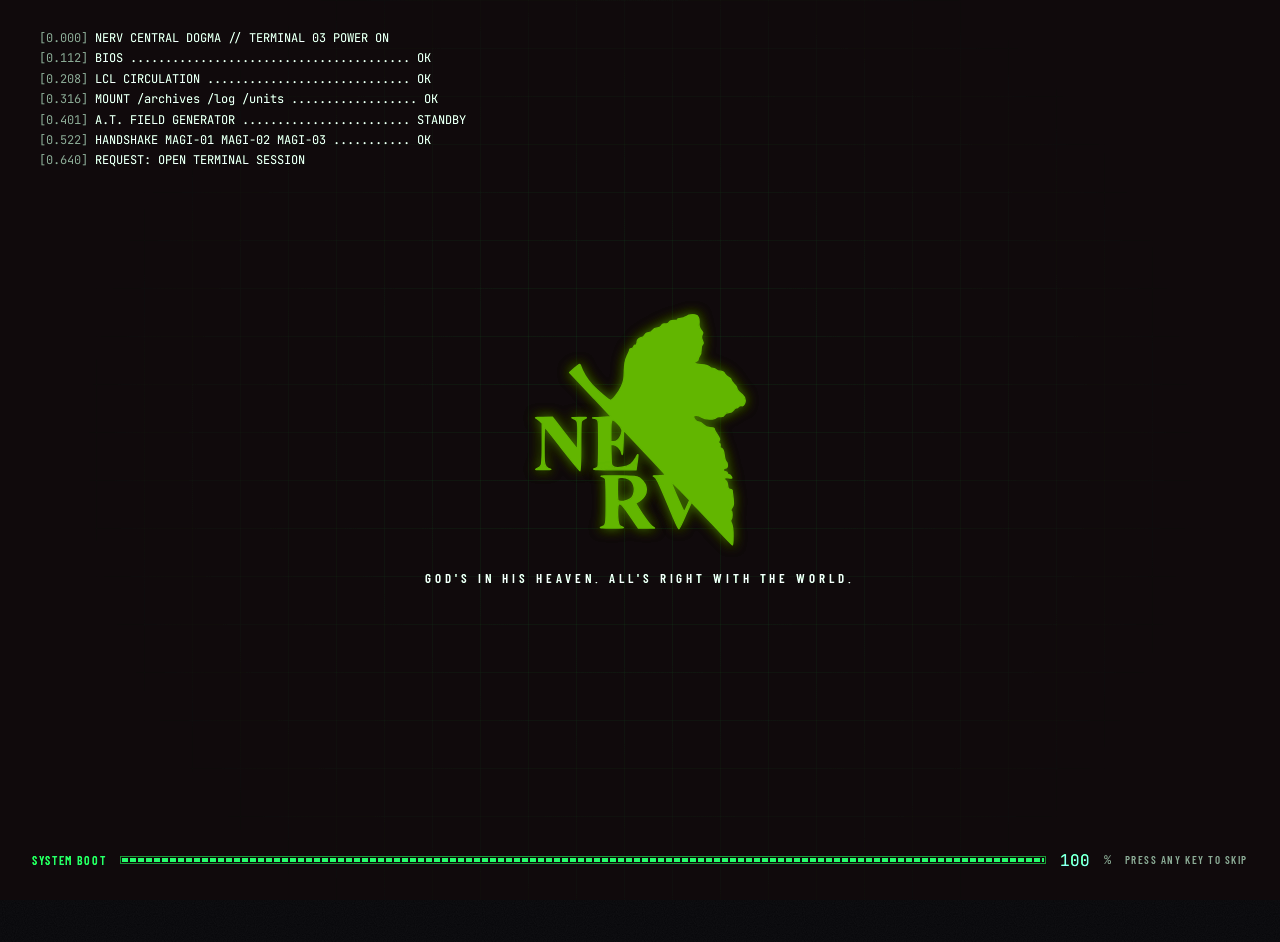
==== commit 90c8d613: "deploy: 16375c8 (2026-10-26T01:35:26Z)" ====
--- a/pilot/index.html
+++ b/pilot/index.html
@@ -81,7 +81,7 @@
 	animation-timing-function: cubic-bezier(0.16, 1, 0.3, 1);
 	animation-fill-mode: both;
 	animation-name: nerv-sig-in-back; }</style></head> <body data-variant="default"> <a class="skip-link" href="#main">跳到正文 / SKIP</a> <canvas data-astro-transition-persist="hexfield" id="hexfield" class="hexfield" aria-hidden="true"></canvas> <div class="hex-fallback" aria-hidden="true"></div> <div data-astro-transition-persist="crt" class="crt" aria-hidden="true"><i class="crt-noise"></i></div> <div class="shell"> <header data-astro-transition-persist="statusbar" class="statusbar" data-astro-cid-nuzon3mj> <a class="sb-brand" href="/" aria-label="NERV-BASE 首页" data-lock data-astro-cid-nuzon3mj> <svg class="nerv-logo sb-logo" viewBox="52 12 234 254" role="img" aria-label="NERV" xmlns="http://www.w3.org/2000/svg" data-astro-cid-7beclvjf> <title>NERV</title> <g class="emblem" data-astro-cid-7beclvjf> <path d="M218.0 18.0C216.6 19.1 214.0 20.0 212.3 20.0C210.5 20.0 209.0 20.4 209.0 21.0C209.0 21.5 207.2 22.0 205.0 22.0C202.0 22.0 200.8 22.5 199.9 24.1C199.1 25.7 198.1 26.1 195.8 25.8C193.4 25.4 192.6 25.8 191.7 27.7C190.9 29.4 189.9 30.0 187.4 30.0C184.9 30.0 183.6 30.7 182.4 32.5C181.3 34.2 179.8 35.0 178.1 35.0C176.2 35.0 174.9 35.8 174.0 37.5C173.3 38.9 172.0 40.0 171.1 40.0C168.8 40.1 166.0 42.4 166.0 44.3C166.0 46.9 164.9 49.0 163.8 48.4C163.3 48.1 162.6 48.7 162.3 49.9C162.0 51.1 161.0 52.0 159.9 52.0C158.8 52.0 158.0 52.5 158.0 53.2C158.0 53.8 156.8 56.8 155.3 59.9C152.9 64.8 152.5 66.9 152.3 75.9C152.1 85.1 151.7 87.1 149.1 92.6C146.3 98.7 139.7 107.0 137.8 107.0C136.1 107.0 124.5 97.3 118.2 90.6C113.0 85.0 107.8 76.3 105.6 69.7C105.1 68.1 104.3 68.5 99.5 72.7L94.1 77.5L98.9 82.5C101.5 85.2 111.5 95.8 121.1 106.0L138.5 124.5L127.5 125.1C121.4 125.4 117.5 125.7 118.8 125.8C120.1 125.9 122.0 126.5 123.1 127.0C124.9 128.0 125.0 129.4 125.0 152.3C125.0 165.6 124.6 177.1 124.1 177.8C123.6 178.6 121.7 179.6 119.9 180.0C117.9 180.5 126.2 180.8 140.6 180.9L164.8 181.0L165.9 173.5C167.4 163.2 167.3 162.8 164.5 168.2C163.1 170.7 160.7 173.8 159.0 175.0C154.9 177.9 144.8 179.5 141.2 177.8C138.5 176.5 138.5 176.3 138.2 165.2L137.9 154.0L140.5 154.0C144.1 154.0 148.7 158.8 149.7 163.6C150.3 166.6 150.6 164.1 151.0 153.0L151.5 138.6L173.5 161.9C185.6 174.7 195.7 185.6 195.8 186.1C196.0 186.6 192.9 187.0 188.8 187.1C183.3 187.1 182.1 187.4 183.8 188.0C186.4 189.1 188.3 193.0 201.1 223.7C205.7 234.9 209.9 243.9 210.3 243.7C210.8 243.6 213.9 237.3 217.2 229.7C220.6 222.2 223.6 216.0 223.9 216.0C224.3 216.0 234.0 226.0 245.5 238.2C257.0 250.5 266.7 260.6 267.2 260.8C267.6 261.0 268.0 256.7 268.0 251.2C268.0 244.1 267.5 240.4 266.4 238.1C265.2 235.7 265.1 234.5 265.9 233.7C267.3 232.3 267.4 225.3 266.0 224.5C265.4 224.1 265.7 222.8 266.9 221.2C268.6 218.8 268.7 217.6 268.0 211.0C267.5 206.9 267.1 203.2 267.0 202.8C267.0 202.4 266.0 202.0 264.8 201.8C262.9 201.6 262.4 200.8 262.2 197.5C262.0 195.3 261.2 193.1 260.4 192.7C259.6 192.3 259.0 191.2 259.0 190.4C259.0 189.1 259.8 189.0 263.1 189.5C267.0 190.2 267.1 190.1 266.1 188.1C265.4 186.9 264.3 186.0 263.5 186.0C262.7 186.0 262.0 185.4 262.0 184.6C262.0 183.8 261.0 183.0 259.8 182.8C258.5 182.6 257.5 181.8 257.5 181.0C257.5 180.2 258.5 179.4 259.8 179.2C261.5 178.9 262.0 178.2 262.0 176.1C262.0 174.5 261.4 172.7 260.6 172.1C259.8 171.4 258.9 168.2 258.5 164.8C257.9 160.0 257.4 158.7 255.8 158.2C254.4 157.9 253.9 157.1 254.3 155.4C254.5 154.0 254.1 152.9 253.3 152.6C252.2 152.2 252.2 151.7 253.1 150.1C254.2 148.5 253.8 147.5 251.2 143.4C249.4 140.8 248.0 138.1 248.0 137.3C248.0 136.4 246.6 136.0 243.7 136.0C240.2 136.0 238.8 135.4 236.5 133.0C234.9 131.3 232.6 130.0 231.4 130.0C229.1 130.0 226.0 126.7 226.0 124.3C226.0 122.3 231.1 122.8 234.5 125.0C238.4 127.6 248.1 127.8 250.1 125.4C251.0 124.3 252.4 124.0 254.6 124.3C257.2 124.7 257.9 124.4 258.9 122.4C259.7 120.5 260.7 120.0 263.4 120.0C265.9 120.0 267.2 119.4 268.4 117.5C269.3 116.1 270.7 115.0 271.4 115.0C272.1 115.0 273.3 114.4 273.9 113.6C274.6 112.8 275.9 112.4 277.0 112.7C278.4 113.1 279.3 112.5 280.1 110.7C281.6 107.5 280.6 103.5 277.7 100.9C276.5 99.8 274.7 98.2 273.8 97.3C272.8 96.4 272.0 94.9 272.0 94.0C272.0 93.1 270.7 91.1 269.0 89.5C267.4 87.9 266.0 86.0 266.0 85.3C266.0 84.6 264.7 83.4 263.2 82.6C261.7 81.8 259.8 80.0 259.0 78.6C258.0 76.6 256.9 76.0 254.5 76.0C252.7 76.0 250.7 75.3 250.0 74.5C249.3 73.7 247.8 73.0 246.7 73.0C245.6 73.0 243.8 72.2 242.7 71.2C241.4 70.1 238.5 69.3 233.9 69.0C226.7 68.5 224.9 67.2 228.8 65.5C230.0 65.0 231.0 63.8 231.0 63.0C231.0 62.1 231.7 60.5 232.5 59.4C233.3 58.4 234.0 55.5 234.0 53.1C234.0 50.5 234.6 48.3 235.5 47.6C236.8 46.6 236.7 46.1 235.3 43.2C234.0 40.4 233.9 39.5 235.0 37.4C236.2 35.2 236.1 34.7 233.8 32.2C231.7 29.9 231.4 28.8 231.8 25.1C232.0 22.6 231.7 19.8 230.9 18.4C229.9 16.4 228.9 16.0 225.1 16.0C222.1 16.0 219.6 16.7 218.0 18.0ZM145.8 132.3C150.4 137.0 150.8 139.1 148.5 144.7C146.6 149.1 144.4 150.9 140.8 151.0L138.0 151.0L138.0 139.5C138.0 126.0 138.8 125.2 145.8 132.3ZM219.3 218.8C218.0 222.0 216.5 224.8 216.1 225.3C215.5 225.9 204.0 199.9 202.3 194.0C202.1 193.2 206.3 197.2 211.8 202.8L221.8 213.2L219.3 218.8Z" data-astro-cid-7beclvjf></path><path d="M58.0 125.7C58.8 126.0 60.7 127.4 62.3 128.8L65.0 131.4L65.0 152.1C65.0 163.5 64.6 174.0 64.0 175.5C63.5 176.9 61.6 178.7 59.8 179.5C56.7 180.8 57.1 180.9 66.5 180.8C72.0 180.8 75.3 180.5 73.8 180.3C72.3 180.1 70.1 178.7 69.0 177.3C67.2 174.9 67.0 173.3 67.0 155.4C67.0 144.7 67.3 136.0 67.8 136.1C68.2 136.1 76.6 146.4 86.5 159.1C96.4 171.7 104.8 182.0 105.3 182.0C105.7 182.0 106.0 170.6 106.0 156.6C106.0 142.6 106.3 130.4 106.6 129.5C107.0 128.5 108.7 127.2 110.4 126.4C113.3 125.2 112.8 125.1 104.0 125.1C96.6 125.2 95.2 125.4 97.6 126.1C102.8 127.6 103.1 128.5 102.8 144.6L102.5 159.3L89.2 142.2L75.9 125.0L66.2 125.1C60.9 125.1 57.2 125.4 58.0 125.7Z" data-astro-cid-7beclvjf></path><path d="M127.9 188.0C129.7 188.4 131.6 189.4 132.1 190.2C132.6 190.9 133.0 202.1 133.0 215.1C133.0 240.7 133.1 240.2 127.3 242.0C125.5 242.5 129.5 242.8 139.0 242.9C151.5 242.9 153.0 242.7 150.0 241.7C146.8 240.6 146.5 240.1 145.7 235.0C145.3 232.0 145.1 226.8 145.2 223.5C145.5 218.4 145.8 217.5 147.5 217.2C149.1 217.0 151.5 219.8 158.4 230.0L167.3 243.0L175.9 243.0L184.5 242.9L181.8 240.9C178.2 238.2 163.4 216.7 164.8 216.2C168.0 215.2 172.7 211.1 174.3 208.0C177.5 201.7 175.3 194.6 168.6 189.6C166.1 187.7 164.3 187.5 145.2 187.3C132.4 187.2 125.8 187.4 127.9 188.0ZM156.6 190.5C162.1 192.8 164.5 200.5 161.9 207.8C160.5 211.8 157.7 213.5 151.4 214.4C147.2 214.9 146.1 214.7 145.6 213.4C144.8 211.3 144.8 190.5 145.7 189.7C146.8 188.5 152.9 188.9 156.6 190.5Z" data-astro-cid-7beclvjf></path> </g>  </svg> <span class="sb-name hud" data-astro-cid-nuzon3mj>NERV-BASE</span> </a> <div class="sb-path mono" aria-label="当前位置" data-astro-cid-nuzon3mj> <span class="dim" data-astro-cid-nuzon3mj>MAGI://</span><span class="sb-path-text" data-decode="420" data-astro-cid-nuzon3mj>PILOT</span><span class="blink" data-astro-cid-nuzon3mj>_</span> </div> <dl class="sb-gauges" aria-label="系统状态" data-astro-cid-nuzon3mj> <div class="sb-g" data-astro-cid-nuzon3mj> <dt data-astro-cid-nuzon3mj>SYNC</dt> <dd class="mono" data-hud="sync" data-astro-cid-nuzon3mj>41.3%</dd> </div> <div class="sb-g" data-astro-cid-nuzon3mj> <dt data-astro-cid-nuzon3mj>ACTIVE</dt> <dd class="mono" data-hud="online" data-astro-cid-nuzon3mj>--</dd> </div> <div class="sb-g sb-alert" data-astro-cid-nuzon3mj> <dt data-astro-cid-nuzon3mj>ALERT</dt> <dd class="mono" data-hud="alert" data-astro-cid-nuzon3mj>GREEN</dd> </div> <div class="sb-g sb-clock" data-astro-cid-nuzon3mj> <dt data-astro-cid-nuzon3mj>UTC+8</dt> <dd class="mono" data-hud="clock" data-astro-cid-nuzon3mj>--:--:--</dd> </div> </dl> <div class="sb-ctrl" data-astro-cid-nuzon3mj> <button class="sb-btn hud" type="button" data-action="fx" aria-label="切换特效强度" title="特效强度 FULL / LOW / OFF" data-astro-cid-nuzon3mj>
-FX:<b data-hud="fx" data-astro-cid-nuzon3mj>FULL</b> </button> <div class="sb-themes" role="radiogroup" aria-label="配色" data-astro-cid-nuzon3mj> <button class="sb-theme" type="button" role="radio" data-theme-btn="magi" aria-label="MAGI 琥珀 / 警报红" title="MAGI — 琥珀 / 警报红" data-astro-cid-nuzon3mj> <i data-astro-cid-nuzon3mj></i> </button><button class="sb-theme" type="button" role="radio" data-theme-btn="unit01" aria-label="UNIT-01 初号机 紫 / 荧光绿" title="UNIT-01 — 初号机 紫 / 荧光绿" data-astro-cid-nuzon3mj> <i data-astro-cid-nuzon3mj></i> </button><button class="sb-theme" type="button" role="radio" data-theme-btn="unit02" aria-label="UNIT-02 二号机 红 / 橙" title="UNIT-02 — 二号机 红 / 橙" data-astro-cid-nuzon3mj> <i data-astro-cid-nuzon3mj></i> </button> </div> <button class="sb-btn hud" type="button" data-action="console" aria-label="打开命令控制台" title="控制台 ( ` / Ctrl+K )" data-astro-cid-nuzon3mj> <span aria-hidden="true" data-astro-cid-nuzon3mj>&gt;_</span><kbd data-astro-cid-nuzon3mj>`</kbd> </button> </div> </header> <nav class="rail" aria-label="主导航" data-astro-cid-zh2wcfwb> <div class="rail-head hud" data-astro-cid-zh2wcfwb> <span data-astro-cid-zh2wcfwb>SECTOR</span><span class="dim" data-astro-cid-zh2wcfwb>// GEOFRONT</span> </div> <ul class="rail-list" data-astro-cid-zh2wcfwb> <li data-astro-cid-zh2wcfwb> <a class="rail-item" href="/" data-astro-cid-zh2wcfwb> <span class="ri-code mono" data-astro-cid-zh2wcfwb>00</span> <span class="ri-text" data-astro-cid-zh2wcfwb> <span class="ri-label" data-astro-cid-zh2wcfwb>中央作战室</span> <span class="ri-en hud" data-decode-hover data-astro-cid-zh2wcfwb>CENTRAL DOGMA</span> </span> <span class="ri-mark" aria-hidden="true" data-astro-cid-zh2wcfwb></span> </a> </li><li data-astro-cid-zh2wcfwb> <a class="rail-item" href="/archives/" data-astro-cid-zh2wcfwb> <span class="ri-code mono" data-astro-cid-zh2wcfwb>01</span> <span class="ri-text" data-astro-cid-zh2wcfwb> <span class="ri-label" data-astro-cid-zh2wcfwb>机密档案</span> <span class="ri-en hud" data-decode-hover data-astro-cid-zh2wcfwb>ARCHIVES</span> </span> <span class="ri-mark" aria-hidden="true" data-astro-cid-zh2wcfwb></span> </a> </li><li data-astro-cid-zh2wcfwb> <a class="rail-item" href="/log/" data-astro-cid-zh2wcfwb> <span class="ri-code mono" data-astro-cid-zh2wcfwb>02</span> <span class="ri-text" data-astro-cid-zh2wcfwb> <span class="ri-label" data-astro-cid-zh2wcfwb>工作日志</span> <span class="ri-en hud" data-decode-hover data-astro-cid-zh2wcfwb>LOG</span> </span> <span class="ri-mark" aria-hidden="true" data-astro-cid-zh2wcfwb></span> </a> </li><li data-astro-cid-zh2wcfwb> <a class="rail-item" href="/units/" data-astro-cid-zh2wcfwb> <span class="ri-code mono" data-astro-cid-zh2wcfwb>03</span> <span class="ri-text" data-astro-cid-zh2wcfwb> <span class="ri-label" data-astro-cid-zh2wcfwb>机体档案</span> <span class="ri-en hud" data-decode-hover data-astro-cid-zh2wcfwb>UNITS</span> </span> <span class="ri-mark" aria-hidden="true" data-astro-cid-zh2wcfwb></span> </a> </li><li data-astro-cid-zh2wcfwb> <a class="rail-item active" href="/pilot/" aria-current="page" data-astro-cid-zh2wcfwb> <span class="ri-code mono" data-astro-cid-zh2wcfwb>04</span> <span class="ri-text" data-astro-cid-zh2wcfwb> <span class="ri-label" data-astro-cid-zh2wcfwb>驾驶员</span> <span class="ri-en hud" data-decode-hover data-astro-cid-zh2wcfwb>PILOT</span> </span> <span class="ri-mark" aria-hidden="true" data-astro-cid-zh2wcfwb></span> </a> </li><li data-astro-cid-zh2wcfwb> <a class="rail-item" href="/branches/" data-astro-cid-zh2wcfwb> <span class="ri-code mono" data-astro-cid-zh2wcfwb>05</span> <span class="ri-text" data-astro-cid-zh2wcfwb> <span class="ri-label" data-astro-cid-zh2wcfwb>各国支部</span> <span class="ri-en hud" data-decode-hover data-astro-cid-zh2wcfwb>BRANCHES</span> </span> <span class="ri-mark" aria-hidden="true" data-astro-cid-zh2wcfwb></span> </a> </li> </ul> <div class="rail-foot" data-astro-cid-zh2wcfwb> <div class="stripes" aria-hidden="true" data-astro-cid-zh2wcfwb></div> <dl class="rail-stats" data-astro-cid-zh2wcfwb> <div data-astro-cid-zh2wcfwb><dt class="hud" data-astro-cid-zh2wcfwb>UPTIME</dt><dd class="mono" data-hud="uptime" data-since="2026-10-23T17:37:57+08:00" data-astro-cid-zh2wcfwb>--</dd></div> <div data-astro-cid-zh2wcfwb><dt class="hud" data-astro-cid-zh2wcfwb>TODAY</dt><dd class="mono" data-hud="today" data-astro-cid-zh2wcfwb>--</dd></div> <div data-astro-cid-zh2wcfwb><dt class="hud" data-astro-cid-zh2wcfwb>TOTAL</dt><dd class="mono" data-hud="total" data-astro-cid-zh2wcfwb>--</dd></div> </dl> <div class="rail-links hud" data-astro-cid-zh2wcfwb> <a href="/rss.xml" data-astro-reload data-astro-cid-zh2wcfwb>RSS</a> <a href="https://github.com/zzstar101" target="_blank" rel="noopener" data-astro-cid-zh2wcfwb>GITHUB</a> <a href="/search/" data-astro-cid-zh2wcfwb>SEARCH</a> </div> <p class="rail-motto jp" data-astro-cid-zh2wcfwb>人類補完計画</p> </div> </nav> <div data-astro-transition-scope="astro-iywf7oe7-2" class="stage"> <main id="main" class="main" data-path="PILOT" tabindex="-1">  <header class="sec-head panel"> <div class="sh-top"> <span class="label">SECTOR 04 // PILOT PROFILE</span>  </div> <h1 class="eva-title" data-decode="700">驾驶员</h1> <p class="sh-desc">第三适格者的个人资料。</p>  <span class="sh-jp jp" aria-hidden="true">適格者</span> <span class="sh-big" aria-hidden="true">04</span> <div class="stripes" aria-hidden="true"></div> </header> <div class="pilot" data-astro-cid-vdq5rtl2> <section class="pilot-card panel" aria-label="驾驶员证" data-astro-cid-vdq5rtl2> <div class="panel-head" data-astro-cid-vdq5rtl2> <span class="label" data-astro-cid-vdq5rtl2>NERV ID CARD</span> <span class="hud dim" style="font-size:11px" data-astro-cid-vdq5rtl2>CLEARANCE A</span> </div> <div class="pc-body" data-astro-cid-vdq5rtl2> <div class="pc-photo" aria-hidden="true" data-astro-cid-vdq5rtl2> <svg class="nerv-logo" viewBox="26 10 262 304" role="img" aria-label="NERV" xmlns="http://www.w3.org/2000/svg" data-astro-cid-7beclvjf> <title>NERV</title> <g class="emblem" data-astro-cid-7beclvjf> <path d="M218.0 18.0C216.6 19.1 214.0 20.0 212.3 20.0C210.5 20.0 209.0 20.4 209.0 21.0C209.0 21.5 207.2 22.0 205.0 22.0C202.0 22.0 200.8 22.5 199.9 24.1C199.1 25.7 198.1 26.1 195.8 25.8C193.4 25.4 192.6 25.8 191.7 27.7C190.9 29.4 189.9 30.0 187.4 30.0C184.9 30.0 183.6 30.7 182.4 32.5C181.3 34.2 179.8 35.0 178.1 35.0C176.2 35.0 174.9 35.8 174.0 37.5C173.3 38.9 172.0 40.0 171.1 40.0C168.8 40.1 166.0 42.4 166.0 44.3C166.0 46.9 164.9 49.0 163.8 48.4C163.3 48.1 162.6 48.7 162.3 49.9C162.0 51.1 161.0 52.0 159.9 52.0C158.8 52.0 158.0 52.5 158.0 53.2C158.0 53.8 156.8 56.8 155.3 59.9C152.9 64.8 152.5 66.9 152.3 75.9C152.1 85.1 151.7 87.1 149.1 92.6C146.3 98.7 139.7 107.0 137.8 107.0C136.1 107.0 124.5 97.3 118.2 90.6C113.0 85.0 107.8 76.3 105.6 69.7C105.1 68.1 104.3 68.5 99.5 72.7L94.1 77.5L98.9 82.5C101.5 85.2 111.5 95.8 121.1 106.0L138.5 124.5L127.5 125.1C121.4 125.4 117.5 125.7 118.8 125.8C120.1 125.9 122.0 126.5 123.1 127.0C124.9 128.0 125.0 129.4 125.0 152.3C125.0 165.6 124.6 177.1 124.1 177.8C123.6 178.6 121.7 179.6 119.9 180.0C117.9 180.5 126.2 180.8 140.6 180.9L164.8 181.0L165.9 173.5C167.4 163.2 167.3 162.8 164.5 168.2C163.1 170.7 160.7 173.8 159.0 175.0C154.9 177.9 144.8 179.5 141.2 177.8C138.5 176.5 138.5 176.3 138.2 165.2L137.9 154.0L140.5 154.0C144.1 154.0 148.7 158.8 149.7 163.6C150.3 166.6 150.6 164.1 151.0 153.0L151.5 138.6L173.5 161.9C185.6 174.7 195.7 185.6 195.8 186.1C196.0 186.6 192.9 187.0 188.8 187.1C183.3 187.1 182.1 187.4 183.8 188.0C186.4 189.1 188.3 193.0 201.1 223.7C205.7 234.9 209.9 243.9 210.3 243.7C210.8 243.6 213.9 237.3 217.2 229.7C220.6 222.2 223.6 216.0 223.9 216.0C224.3 216.0 234.0 226.0 245.5 238.2C257.0 250.5 266.7 260.6 267.2 260.8C267.6 261.0 268.0 256.7 268.0 251.2C268.0 244.1 267.5 240.4 266.4 238.1C265.2 235.7 265.1 234.5 265.9 233.7C267.3 232.3 267.4 225.3 266.0 224.5C265.4 224.1 265.7 222.8 266.9 221.2C268.6 218.8 268.7 217.6 268.0 211.0C267.5 206.9 267.1 203.2 267.0 202.8C267.0 202.4 266.0 202.0 264.8 201.8C262.9 201.6 262.4 200.8 262.2 197.5C262.0 195.3 261.2 193.1 260.4 192.7C259.6 192.3 259.0 191.2 259.0 190.4C259.0 189.1 259.8 189.0 263.1 189.5C267.0 190.2 267.1 190.1 266.1 188.1C265.4 186.9 264.3 186.0 263.5 186.0C262.7 186.0 262.0 185.4 262.0 184.6C262.0 183.8 261.0 183.0 259.8 182.8C258.5 182.6 257.5 181.8 257.5 181.0C257.5 180.2 258.5 179.4 259.8 179.2C261.5 178.9 262.0 178.2 262.0 176.1C262.0 174.5 261.4 172.7 260.6 172.1C259.8 171.4 258.9 168.2 258.5 164.8C257.9 160.0 257.4 158.7 255.8 158.2C254.4 157.9 253.9 157.1 254.3 155.4C254.5 154.0 254.1 152.9 253.3 152.6C252.2 152.2 252.2 151.7 253.1 150.1C254.2 148.5 253.8 147.5 251.2 143.4C249.4 140.8 248.0 138.1 248.0 137.3C248.0 136.4 246.6 136.0 243.7 136.0C240.2 136.0 238.8 135.4 236.5 133.0C234.9 131.3 232.6 130.0 231.4 130.0C229.1 130.0 226.0 126.7 226.0 124.3C226.0 122.3 231.1 122.8 234.5 125.0C238.4 127.6 248.1 127.8 250.1 125.4C251.0 124.3 252.4 124.0 254.6 124.3C257.2 124.7 257.9 124.4 258.9 122.4C259.7 120.5 260.7 120.0 263.4 120.0C265.9 120.0 267.2 119.4 268.4 117.5C269.3 116.1 270.7 115.0 271.4 115.0C272.1 115.0 273.3 114.4 273.9 113.6C274.6 112.8 275.9 112.4 277.0 112.7C278.4 113.1 279.3 112.5 280.1 110.7C281.6 107.5 280.6 103.5 277.7 100.9C276.5 99.8 274.7 98.2 273.8 97.3C272.8 96.4 272.0 94.9 272.0 94.0C272.0 93.1 270.7 91.1 269.0 89.5C267.4 87.9 266.0 86.0 266.0 85.3C266.0 84.6 264.7 83.4 263.2 82.6C261.7 81.8 259.8 80.0 259.0 78.6C258.0 76.6 256.9 76.0 254.5 76.0C252.7 76.0 250.7 75.3 250.0 74.5C249.3 73.7 247.8 73.0 246.7 73.0C245.6 73.0 243.8 72.2 242.7 71.2C241.4 70.1 238.5 69.3 233.9 69.0C226.7 68.5 224.9 67.2 228.8 65.5C230.0 65.0 231.0 63.8 231.0 63.0C231.0 62.1 231.7 60.5 232.5 59.4C233.3 58.4 234.0 55.5 234.0 53.1C234.0 50.5 234.6 48.3 235.5 47.6C236.8 46.6 236.7 46.1 235.3 43.2C234.0 40.4 233.9 39.5 235.0 37.4C236.2 35.2 236.1 34.7 233.8 32.2C231.7 29.9 231.4 28.8 231.8 25.1C232.0 22.6 231.7 19.8 230.9 18.4C229.9 16.4 228.9 16.0 225.1 16.0C222.1 16.0 219.6 16.7 218.0 18.0ZM145.8 132.3C150.4 137.0 150.8 139.1 148.5 144.7C146.6 149.1 144.4 150.9 140.8 151.0L138.0 151.0L138.0 139.5C138.0 126.0 138.8 125.2 145.8 132.3ZM219.3 218.8C218.0 222.0 216.5 224.8 216.1 225.3C215.5 225.9 204.0 199.9 202.3 194.0C202.1 193.2 206.3 197.2 211.8 202.8L221.8 213.2L219.3 218.8Z" data-astro-cid-7beclvjf></path><path d="M58.0 125.7C58.8 126.0 60.7 127.4 62.3 128.8L65.0 131.4L65.0 152.1C65.0 163.5 64.6 174.0 64.0 175.5C63.5 176.9 61.6 178.7 59.8 179.5C56.7 180.8 57.1 180.9 66.5 180.8C72.0 180.8 75.3 180.5 73.8 180.3C72.3 180.1 70.1 178.7 69.0 177.3C67.2 174.9 67.0 173.3 67.0 155.4C67.0 144.7 67.3 136.0 67.8 136.1C68.2 136.1 76.6 146.4 86.5 159.1C96.4 171.7 104.8 182.0 105.3 182.0C105.7 182.0 106.0 170.6 106.0 156.6C106.0 142.6 106.3 130.4 106.6 129.5C107.0 128.5 108.7 127.2 110.4 126.4C113.3 125.2 112.8 125.1 104.0 125.1C96.6 125.2 95.2 125.4 97.6 126.1C102.8 127.6 103.1 128.5 102.8 144.6L102.5 159.3L89.2 142.2L75.9 125.0L66.2 125.1C60.9 125.1 57.2 125.4 58.0 125.7Z" data-astro-cid-7beclvjf></path><path d="M127.9 188.0C129.7 188.4 131.6 189.4 132.1 190.2C132.6 190.9 133.0 202.1 133.0 215.1C133.0 240.7 133.1 240.2 127.3 242.0C125.5 242.5 129.5 242.8 139.0 242.9C151.5 242.9 153.0 242.7 150.0 241.7C146.8 240.6 146.5 240.1 145.7 235.0C145.3 232.0 145.1 226.8 145.2 223.5C145.5 218.4 145.8 217.5 147.5 217.2C149.1 217.0 151.5 219.8 158.4 230.0L167.3 243.0L175.9 243.0L184.5 242.9L181.8 240.9C178.2 238.2 163.4 216.7 164.8 216.2C168.0 215.2 172.7 211.1 174.3 208.0C177.5 201.7 175.3 194.6 168.6 189.6C166.1 187.7 164.3 187.5 145.2 187.3C132.4 187.2 125.8 187.4 127.9 188.0ZM156.6 190.5C162.1 192.8 164.5 200.5 161.9 207.8C160.5 211.8 157.7 213.5 151.4 214.4C147.2 214.9 146.1 214.7 145.6 213.4C144.8 211.3 144.8 190.5 145.7 189.7C146.8 188.5 152.9 188.9 156.6 190.5Z" data-astro-cid-7beclvjf></path> </g>  <path id="nerv-arc-6izirb" d="M34.99 219.07 A146 146 0 0 0 260.25 273.15" fill="none" data-astro-cid-7beclvjf></path> <text class="motto" data-astro-cid-7beclvjf> <textPath href="#nerv-arc-6izirb" textLength="267.6" lengthAdjust="spacing" data-astro-cid-7beclvjf> GOD&#39;S IN HIS HEAVEN. ALL&#39;S RIGHT WITH THE WORLD </textPath> </text>  </svg> </div> <dl class="kv" data-astro-cid-vdq5rtl2> <div data-astro-cid-vdq5rtl2><dt data-astro-cid-vdq5rtl2>NAME</dt><dd data-astro-cid-vdq5rtl2>zzstar</dd></div> <div data-astro-cid-vdq5rtl2><dt data-astro-cid-vdq5rtl2>CODE</dt><dd data-astro-cid-vdq5rtl2>THE 3RD CHILD</dd></div> <div data-astro-cid-vdq5rtl2><dt data-astro-cid-vdq5rtl2>AFFILIATION</dt><dd data-astro-cid-vdq5rtl2>NERV-BASE HQ</dd></div> <div data-astro-cid-vdq5rtl2><dt data-astro-cid-vdq5rtl2>SYNC RATIO</dt><dd data-hud="sync" data-astro-cid-vdq5rtl2>41.3%</dd></div> <div data-astro-cid-vdq5rtl2><dt data-astro-cid-vdq5rtl2>SERVICE</dt><dd data-astro-cid-vdq5rtl2>2 DAYS</dd></div> <div data-astro-cid-vdq5rtl2><dt data-astro-cid-vdq5rtl2>DOSSIERS</dt><dd data-astro-cid-vdq5rtl2>1</dd></div> <div data-astro-cid-vdq5rtl2><dt data-astro-cid-vdq5rtl2>LOGS</dt><dd data-astro-cid-vdq5rtl2>3</dd></div> <div data-astro-cid-vdq5rtl2><dt data-astro-cid-vdq5rtl2>UNITS</dt><dd data-astro-cid-vdq5rtl2>1</dd></div> </dl> <div class="pc-bar stripes" aria-hidden="true" data-astro-cid-vdq5rtl2></div> <p class="pc-code mono" aria-hidden="true" data-astro-cid-vdq5rtl2>NERV-ZZSTAR-0003 · ISSUED 2026.10.23</p> </div> </section> <section class="panel pbody" data-pagefind-body data-astro-cid-vdq5rtl2> <div class="prose" data-astro-cid-vdq5rtl2><!-- 本页内容可直接修改：src/pages/pilot/_about.md -->
+FX:<b data-hud="fx" data-astro-cid-nuzon3mj>FULL</b> </button> <div class="sb-themes" role="radiogroup" aria-label="配色" data-astro-cid-nuzon3mj> <button class="sb-theme" type="button" role="radio" data-theme-btn="magi" aria-label="MAGI 琥珀 / 警报红" title="MAGI — 琥珀 / 警报红" data-astro-cid-nuzon3mj> <i data-astro-cid-nuzon3mj></i> </button><button class="sb-theme" type="button" role="radio" data-theme-btn="unit01" aria-label="UNIT-01 初号机 紫 / 荧光绿" title="UNIT-01 — 初号机 紫 / 荧光绿" data-astro-cid-nuzon3mj> <i data-astro-cid-nuzon3mj></i> </button><button class="sb-theme" type="button" role="radio" data-theme-btn="unit02" aria-label="UNIT-02 二号机 红 / 橙" title="UNIT-02 — 二号机 红 / 橙" data-astro-cid-nuzon3mj> <i data-astro-cid-nuzon3mj></i> </button> </div> <button class="sb-btn hud" type="button" data-action="console" aria-label="打开命令控制台" title="控制台 ( ` / Ctrl+K )" data-astro-cid-nuzon3mj> <span aria-hidden="true" data-astro-cid-nuzon3mj>&gt;_</span><kbd data-astro-cid-nuzon3mj>`</kbd> </button> </div> </header> <nav class="rail" aria-label="主导航" data-astro-cid-zh2wcfwb> <div class="rail-head hud" data-astro-cid-zh2wcfwb> <span data-astro-cid-zh2wcfwb>SECTOR</span><span class="dim" data-astro-cid-zh2wcfwb>// GEOFRONT</span> </div> <ul class="rail-list" data-astro-cid-zh2wcfwb> <li data-astro-cid-zh2wcfwb> <a class="rail-item" href="/" data-astro-cid-zh2wcfwb> <span class="ri-code mono" data-astro-cid-zh2wcfwb>00</span> <span class="ri-text" data-astro-cid-zh2wcfwb> <span class="ri-label" data-astro-cid-zh2wcfwb>中央作战室</span> <span class="ri-en hud" data-decode-hover data-astro-cid-zh2wcfwb>CENTRAL DOGMA</span> </span> <span class="ri-mark" aria-hidden="true" data-astro-cid-zh2wcfwb></span> </a> </li><li data-astro-cid-zh2wcfwb> <a class="rail-item" href="/archives/" data-astro-cid-zh2wcfwb> <span class="ri-code mono" data-astro-cid-zh2wcfwb>01</span> <span class="ri-text" data-astro-cid-zh2wcfwb> <span class="ri-label" data-astro-cid-zh2wcfwb>机密档案</span> <span class="ri-en hud" data-decode-hover data-astro-cid-zh2wcfwb>ARCHIVES</span> </span> <span class="ri-mark" aria-hidden="true" data-astro-cid-zh2wcfwb></span> </a> </li><li data-astro-cid-zh2wcfwb> <a class="rail-item" href="/log/" data-astro-cid-zh2wcfwb> <span class="ri-code mono" data-astro-cid-zh2wcfwb>02</span> <span class="ri-text" data-astro-cid-zh2wcfwb> <span class="ri-label" data-astro-cid-zh2wcfwb>工作日志</span> <span class="ri-en hud" data-decode-hover data-astro-cid-zh2wcfwb>LOG</span> </span> <span class="ri-mark" aria-hidden="true" data-astro-cid-zh2wcfwb></span> </a> </li><li data-astro-cid-zh2wcfwb> <a class="rail-item" href="/units/" data-astro-cid-zh2wcfwb> <span class="ri-code mono" data-astro-cid-zh2wcfwb>03</span> <span class="ri-text" data-astro-cid-zh2wcfwb> <span class="ri-label" data-astro-cid-zh2wcfwb>机体档案</span> <span class="ri-en hud" data-decode-hover data-astro-cid-zh2wcfwb>UNITS</span> </span> <span class="ri-mark" aria-hidden="true" data-astro-cid-zh2wcfwb></span> </a> </li><li data-astro-cid-zh2wcfwb> <a class="rail-item active" href="/pilot/" aria-current="page" data-astro-cid-zh2wcfwb> <span class="ri-code mono" data-astro-cid-zh2wcfwb>04</span> <span class="ri-text" data-astro-cid-zh2wcfwb> <span class="ri-label" data-astro-cid-zh2wcfwb>驾驶员</span> <span class="ri-en hud" data-decode-hover data-astro-cid-zh2wcfwb>PILOT</span> </span> <span class="ri-mark" aria-hidden="true" data-astro-cid-zh2wcfwb></span> </a> </li><li data-astro-cid-zh2wcfwb> <a class="rail-item" href="/branches/" data-astro-cid-zh2wcfwb> <span class="ri-code mono" data-astro-cid-zh2wcfwb>05</span> <span class="ri-text" data-astro-cid-zh2wcfwb> <span class="ri-label" data-astro-cid-zh2wcfwb>各国支部</span> <span class="ri-en hud" data-decode-hover data-astro-cid-zh2wcfwb>BRANCHES</span> </span> <span class="ri-mark" aria-hidden="true" data-astro-cid-zh2wcfwb></span> </a> </li> </ul> <div class="rail-foot" data-astro-cid-zh2wcfwb> <div class="stripes" aria-hidden="true" data-astro-cid-zh2wcfwb></div> <dl class="rail-stats" data-astro-cid-zh2wcfwb> <div data-astro-cid-zh2wcfwb><dt class="hud" data-astro-cid-zh2wcfwb>UPTIME</dt><dd class="mono" data-hud="uptime" data-since="2026-10-23T17:37:57+08:00" data-astro-cid-zh2wcfwb>--</dd></div> <div data-astro-cid-zh2wcfwb><dt class="hud" data-astro-cid-zh2wcfwb>TODAY</dt><dd class="mono" data-hud="today" data-astro-cid-zh2wcfwb>--</dd></div> <div data-astro-cid-zh2wcfwb><dt class="hud" data-astro-cid-zh2wcfwb>TOTAL</dt><dd class="mono" data-hud="total" data-astro-cid-zh2wcfwb>--</dd></div> </dl> <div class="rail-links hud" data-astro-cid-zh2wcfwb> <a href="/rss.xml" data-astro-reload data-astro-cid-zh2wcfwb>RSS</a> <a href="https://github.com/zzstar101" target="_blank" rel="noopener" data-astro-cid-zh2wcfwb>GITHUB</a> <a href="/search/" data-astro-cid-zh2wcfwb>SEARCH</a> </div> <p class="rail-motto jp" data-astro-cid-zh2wcfwb>人類補完計画</p> </div> </nav> <div data-astro-transition-scope="astro-iywf7oe7-2" class="stage"> <main id="main" class="main" data-path="PILOT" tabindex="-1">  <header class="sec-head panel"> <div class="sh-top"> <span class="label">SECTOR 04 // PILOT PROFILE</span>  </div> <h1 class="eva-title" data-decode="700">驾驶员</h1> <p class="sh-desc">第三适格者的个人资料。</p>  <span class="sh-jp jp" aria-hidden="true">適格者</span> <span class="sh-big" aria-hidden="true">04</span> <div class="stripes" aria-hidden="true"></div> </header> <div class="pilot" data-astro-cid-vdq5rtl2> <section class="pilot-card panel" aria-label="驾驶员证" data-astro-cid-vdq5rtl2> <div class="panel-head" data-astro-cid-vdq5rtl2> <span class="label" data-astro-cid-vdq5rtl2>NERV ID CARD</span> <span class="hud dim" style="font-size:11px" data-astro-cid-vdq5rtl2>CLEARANCE A</span> </div> <div class="pc-body" data-astro-cid-vdq5rtl2> <div class="pc-photo" aria-hidden="true" data-astro-cid-vdq5rtl2> <svg class="nerv-logo" viewBox="26 10 262 304" role="img" aria-label="NERV" xmlns="http://www.w3.org/2000/svg" data-astro-cid-7beclvjf> <title>NERV</title> <g class="emblem" data-astro-cid-7beclvjf> <path d="M218.0 18.0C216.6 19.1 214.0 20.0 212.3 20.0C210.5 20.0 209.0 20.4 209.0 21.0C209.0 21.5 207.2 22.0 205.0 22.0C202.0 22.0 200.8 22.5 199.9 24.1C199.1 25.7 198.1 26.1 195.8 25.8C193.4 25.4 192.6 25.8 191.7 27.7C190.9 29.4 189.9 30.0 187.4 30.0C184.9 30.0 183.6 30.7 182.4 32.5C181.3 34.2 179.8 35.0 178.1 35.0C176.2 35.0 174.9 35.8 174.0 37.5C173.3 38.9 172.0 40.0 171.1 40.0C168.8 40.1 166.0 42.4 166.0 44.3C166.0 46.9 164.9 49.0 163.8 48.4C163.3 48.1 162.6 48.7 162.3 49.9C162.0 51.1 161.0 52.0 159.9 52.0C158.8 52.0 158.0 52.5 158.0 53.2C158.0 53.8 156.8 56.8 155.3 59.9C152.9 64.8 152.5 66.9 152.3 75.9C152.1 85.1 151.7 87.1 149.1 92.6C146.3 98.7 139.7 107.0 137.8 107.0C136.1 107.0 124.5 97.3 118.2 90.6C113.0 85.0 107.8 76.3 105.6 69.7C105.1 68.1 104.3 68.5 99.5 72.7L94.1 77.5L98.9 82.5C101.5 85.2 111.5 95.8 121.1 106.0L138.5 124.5L127.5 125.1C121.4 125.4 117.5 125.7 118.8 125.8C120.1 125.9 122.0 126.5 123.1 127.0C124.9 128.0 125.0 129.4 125.0 152.3C125.0 165.6 124.6 177.1 124.1 177.8C123.6 178.6 121.7 179.6 119.9 180.0C117.9 180.5 126.2 180.8 140.6 180.9L164.8 181.0L165.9 173.5C167.4 163.2 167.3 162.8 164.5 168.2C163.1 170.7 160.7 173.8 159.0 175.0C154.9 177.9 144.8 179.5 141.2 177.8C138.5 176.5 138.5 176.3 138.2 165.2L137.9 154.0L140.5 154.0C144.1 154.0 148.7 158.8 149.7 163.6C150.3 166.6 150.6 164.1 151.0 153.0L151.5 138.6L173.5 161.9C185.6 174.7 195.7 185.6 195.8 186.1C196.0 186.6 192.9 187.0 188.8 187.1C183.3 187.1 182.1 187.4 183.8 188.0C186.4 189.1 188.3 193.0 201.1 223.7C205.7 234.9 209.9 243.9 210.3 243.7C210.8 243.6 213.9 237.3 217.2 229.7C220.6 222.2 223.6 216.0 223.9 216.0C224.3 216.0 234.0 226.0 245.5 238.2C257.0 250.5 266.7 260.6 267.2 260.8C267.6 261.0 268.0 256.7 268.0 251.2C268.0 244.1 267.5 240.4 266.4 238.1C265.2 235.7 265.1 234.5 265.9 233.7C267.3 232.3 267.4 225.3 266.0 224.5C265.4 224.1 265.7 222.8 266.9 221.2C268.6 218.8 268.7 217.6 268.0 211.0C267.5 206.9 267.1 203.2 267.0 202.8C267.0 202.4 266.0 202.0 264.8 201.8C262.9 201.6 262.4 200.8 262.2 197.5C262.0 195.3 261.2 193.1 260.4 192.7C259.6 192.3 259.0 191.2 259.0 190.4C259.0 189.1 259.8 189.0 263.1 189.5C267.0 190.2 267.1 190.1 266.1 188.1C265.4 186.9 264.3 186.0 263.5 186.0C262.7 186.0 262.0 185.4 262.0 184.6C262.0 183.8 261.0 183.0 259.8 182.8C258.5 182.6 257.5 181.8 257.5 181.0C257.5 180.2 258.5 179.4 259.8 179.2C261.5 178.9 262.0 178.2 262.0 176.1C262.0 174.5 261.4 172.7 260.6 172.1C259.8 171.4 258.9 168.2 258.5 164.8C257.9 160.0 257.4 158.7 255.8 158.2C254.4 157.9 253.9 157.1 254.3 155.4C254.5 154.0 254.1 152.9 253.3 152.6C252.2 152.2 252.2 151.7 253.1 150.1C254.2 148.5 253.8 147.5 251.2 143.4C249.4 140.8 248.0 138.1 248.0 137.3C248.0 136.4 246.6 136.0 243.7 136.0C240.2 136.0 238.8 135.4 236.5 133.0C234.9 131.3 232.6 130.0 231.4 130.0C229.1 130.0 226.0 126.7 226.0 124.3C226.0 122.3 231.1 122.8 234.5 125.0C238.4 127.6 248.1 127.8 250.1 125.4C251.0 124.3 252.4 124.0 254.6 124.3C257.2 124.7 257.9 124.4 258.9 122.4C259.7 120.5 260.7 120.0 263.4 120.0C265.9 120.0 267.2 119.4 268.4 117.5C269.3 116.1 270.7 115.0 271.4 115.0C272.1 115.0 273.3 114.4 273.9 113.6C274.6 112.8 275.9 112.4 277.0 112.7C278.4 113.1 279.3 112.5 280.1 110.7C281.6 107.5 280.6 103.5 277.7 100.9C276.5 99.8 274.7 98.2 273.8 97.3C272.8 96.4 272.0 94.9 272.0 94.0C272.0 93.1 270.7 91.1 269.0 89.5C267.4 87.9 266.0 86.0 266.0 85.3C266.0 84.6 264.7 83.4 263.2 82.6C261.7 81.8 259.8 80.0 259.0 78.6C258.0 76.6 256.9 76.0 254.5 76.0C252.7 76.0 250.7 75.3 250.0 74.5C249.3 73.7 247.8 73.0 246.7 73.0C245.6 73.0 243.8 72.2 242.7 71.2C241.4 70.1 238.5 69.3 233.9 69.0C226.7 68.5 224.9 67.2 228.8 65.5C230.0 65.0 231.0 63.8 231.0 63.0C231.0 62.1 231.7 60.5 232.5 59.4C233.3 58.4 234.0 55.5 234.0 53.1C234.0 50.5 234.6 48.3 235.5 47.6C236.8 46.6 236.7 46.1 235.3 43.2C234.0 40.4 233.9 39.5 235.0 37.4C236.2 35.2 236.1 34.7 233.8 32.2C231.7 29.9 231.4 28.8 231.8 25.1C232.0 22.6 231.7 19.8 230.9 18.4C229.9 16.4 228.9 16.0 225.1 16.0C222.1 16.0 219.6 16.7 218.0 18.0ZM145.8 132.3C150.4 137.0 150.8 139.1 148.5 144.7C146.6 149.1 144.4 150.9 140.8 151.0L138.0 151.0L138.0 139.5C138.0 126.0 138.8 125.2 145.8 132.3ZM219.3 218.8C218.0 222.0 216.5 224.8 216.1 225.3C215.5 225.9 204.0 199.9 202.3 194.0C202.1 193.2 206.3 197.2 211.8 202.8L221.8 213.2L219.3 218.8Z" data-astro-cid-7beclvjf></path><path d="M58.0 125.7C58.8 126.0 60.7 127.4 62.3 128.8L65.0 131.4L65.0 152.1C65.0 163.5 64.6 174.0 64.0 175.5C63.5 176.9 61.6 178.7 59.8 179.5C56.7 180.8 57.1 180.9 66.5 180.8C72.0 180.8 75.3 180.5 73.8 180.3C72.3 180.1 70.1 178.7 69.0 177.3C67.2 174.9 67.0 173.3 67.0 155.4C67.0 144.7 67.3 136.0 67.8 136.1C68.2 136.1 76.6 146.4 86.5 159.1C96.4 171.7 104.8 182.0 105.3 182.0C105.7 182.0 106.0 170.6 106.0 156.6C106.0 142.6 106.3 130.4 106.6 129.5C107.0 128.5 108.7 127.2 110.4 126.4C113.3 125.2 112.8 125.1 104.0 125.1C96.6 125.2 95.2 125.4 97.6 126.1C102.8 127.6 103.1 128.5 102.8 144.6L102.5 159.3L89.2 142.2L75.9 125.0L66.2 125.1C60.9 125.1 57.2 125.4 58.0 125.7Z" data-astro-cid-7beclvjf></path><path d="M127.9 188.0C129.7 188.4 131.6 189.4 132.1 190.2C132.6 190.9 133.0 202.1 133.0 215.1C133.0 240.7 133.1 240.2 127.3 242.0C125.5 242.5 129.5 242.8 139.0 242.9C151.5 242.9 153.0 242.7 150.0 241.7C146.8 240.6 146.5 240.1 145.7 235.0C145.3 232.0 145.1 226.8 145.2 223.5C145.5 218.4 145.8 217.5 147.5 217.2C149.1 217.0 151.5 219.8 158.4 230.0L167.3 243.0L175.9 243.0L184.5 242.9L181.8 240.9C178.2 238.2 163.4 216.7 164.8 216.2C168.0 215.2 172.7 211.1 174.3 208.0C177.5 201.7 175.3 194.6 168.6 189.6C166.1 187.7 164.3 187.5 145.2 187.3C132.4 187.2 125.8 187.4 127.9 188.0ZM156.6 190.5C162.1 192.8 164.5 200.5 161.9 207.8C160.5 211.8 157.7 213.5 151.4 214.4C147.2 214.9 146.1 214.7 145.6 213.4C144.8 211.3 144.8 190.5 145.7 189.7C146.8 188.5 152.9 188.9 156.6 190.5Z" data-astro-cid-7beclvjf></path> </g>  <path id="nerv-arc-2wjjyu" d="M34.99 219.07 A146 146 0 0 0 260.25 273.15" fill="none" data-astro-cid-7beclvjf></path> <text class="motto" data-astro-cid-7beclvjf> <textPath href="#nerv-arc-2wjjyu" textLength="267.6" lengthAdjust="spacing" data-astro-cid-7beclvjf> GOD&#39;S IN HIS HEAVEN. ALL&#39;S RIGHT WITH THE WORLD </textPath> </text>  </svg> </div> <dl class="kv" data-astro-cid-vdq5rtl2> <div data-astro-cid-vdq5rtl2><dt data-astro-cid-vdq5rtl2>NAME</dt><dd data-astro-cid-vdq5rtl2>zzstar</dd></div> <div data-astro-cid-vdq5rtl2><dt data-astro-cid-vdq5rtl2>CODE</dt><dd data-astro-cid-vdq5rtl2>THE 3RD CHILD</dd></div> <div data-astro-cid-vdq5rtl2><dt data-astro-cid-vdq5rtl2>AFFILIATION</dt><dd data-astro-cid-vdq5rtl2>NERV-BASE HQ</dd></div> <div data-astro-cid-vdq5rtl2><dt data-astro-cid-vdq5rtl2>SYNC RATIO</dt><dd data-hud="sync" data-astro-cid-vdq5rtl2>41.3%</dd></div> <div data-astro-cid-vdq5rtl2><dt data-astro-cid-vdq5rtl2>SERVICE</dt><dd data-astro-cid-vdq5rtl2>3 DAYS</dd></div> <div data-astro-cid-vdq5rtl2><dt data-astro-cid-vdq5rtl2>DOSSIERS</dt><dd data-astro-cid-vdq5rtl2>1</dd></div> <div data-astro-cid-vdq5rtl2><dt data-astro-cid-vdq5rtl2>LOGS</dt><dd data-astro-cid-vdq5rtl2>3</dd></div> <div data-astro-cid-vdq5rtl2><dt data-astro-cid-vdq5rtl2>UNITS</dt><dd data-astro-cid-vdq5rtl2>1</dd></div> </dl> <div class="pc-bar stripes" aria-hidden="true" data-astro-cid-vdq5rtl2></div> <p class="pc-code mono" aria-hidden="true" data-astro-cid-vdq5rtl2>NERV-ZZSTAR-0003 · ISSUED 2026.10.23</p> </div> </section> <section class="panel pbody" data-pagefind-body data-astro-cid-vdq5rtl2> <div class="prose" data-astro-cid-vdq5rtl2><!-- 本页内容可直接修改：src/pages/pilot/_about.md -->
 <h2 id="关于本部">关于本部</h2>
 <p>这里是 <strong>NERV-BASE</strong>，我的个人终端：记录技术笔记、折腾过程与偶尔的碎碎念。</p>
 <ul>
